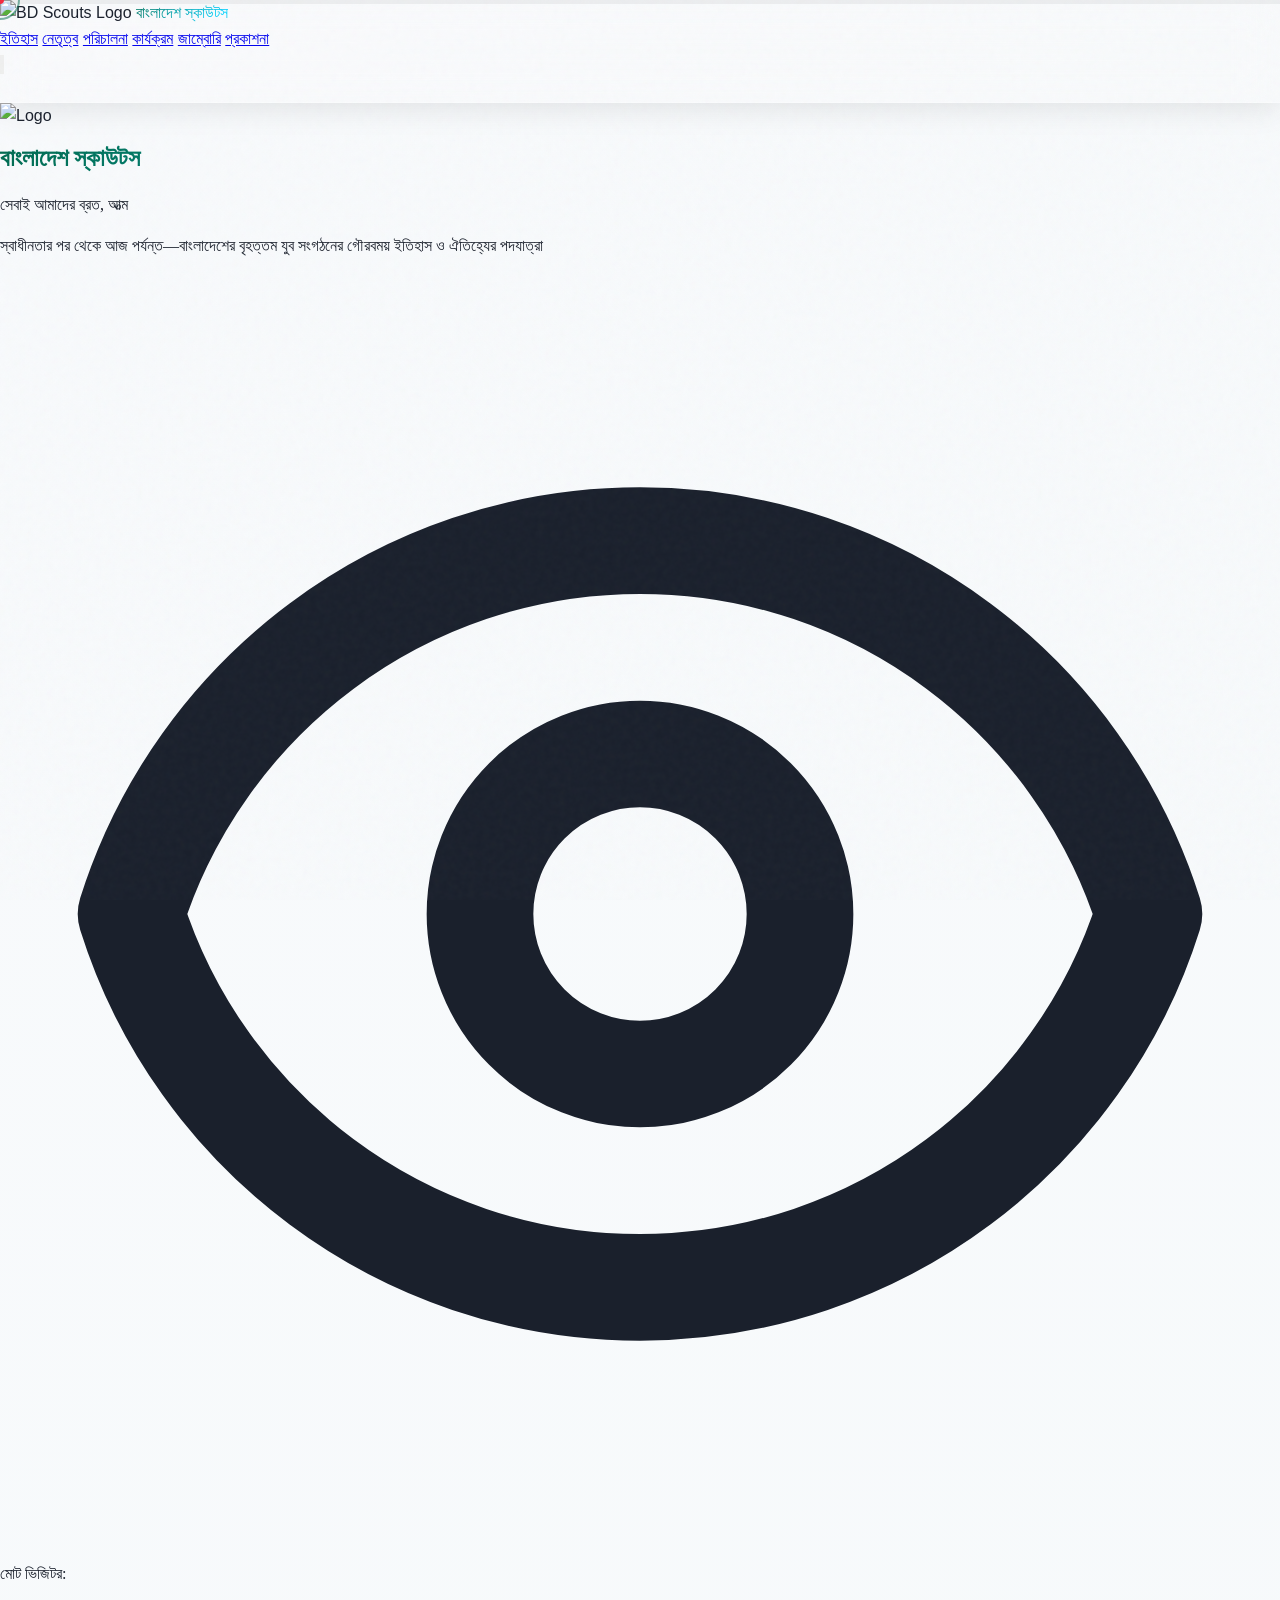
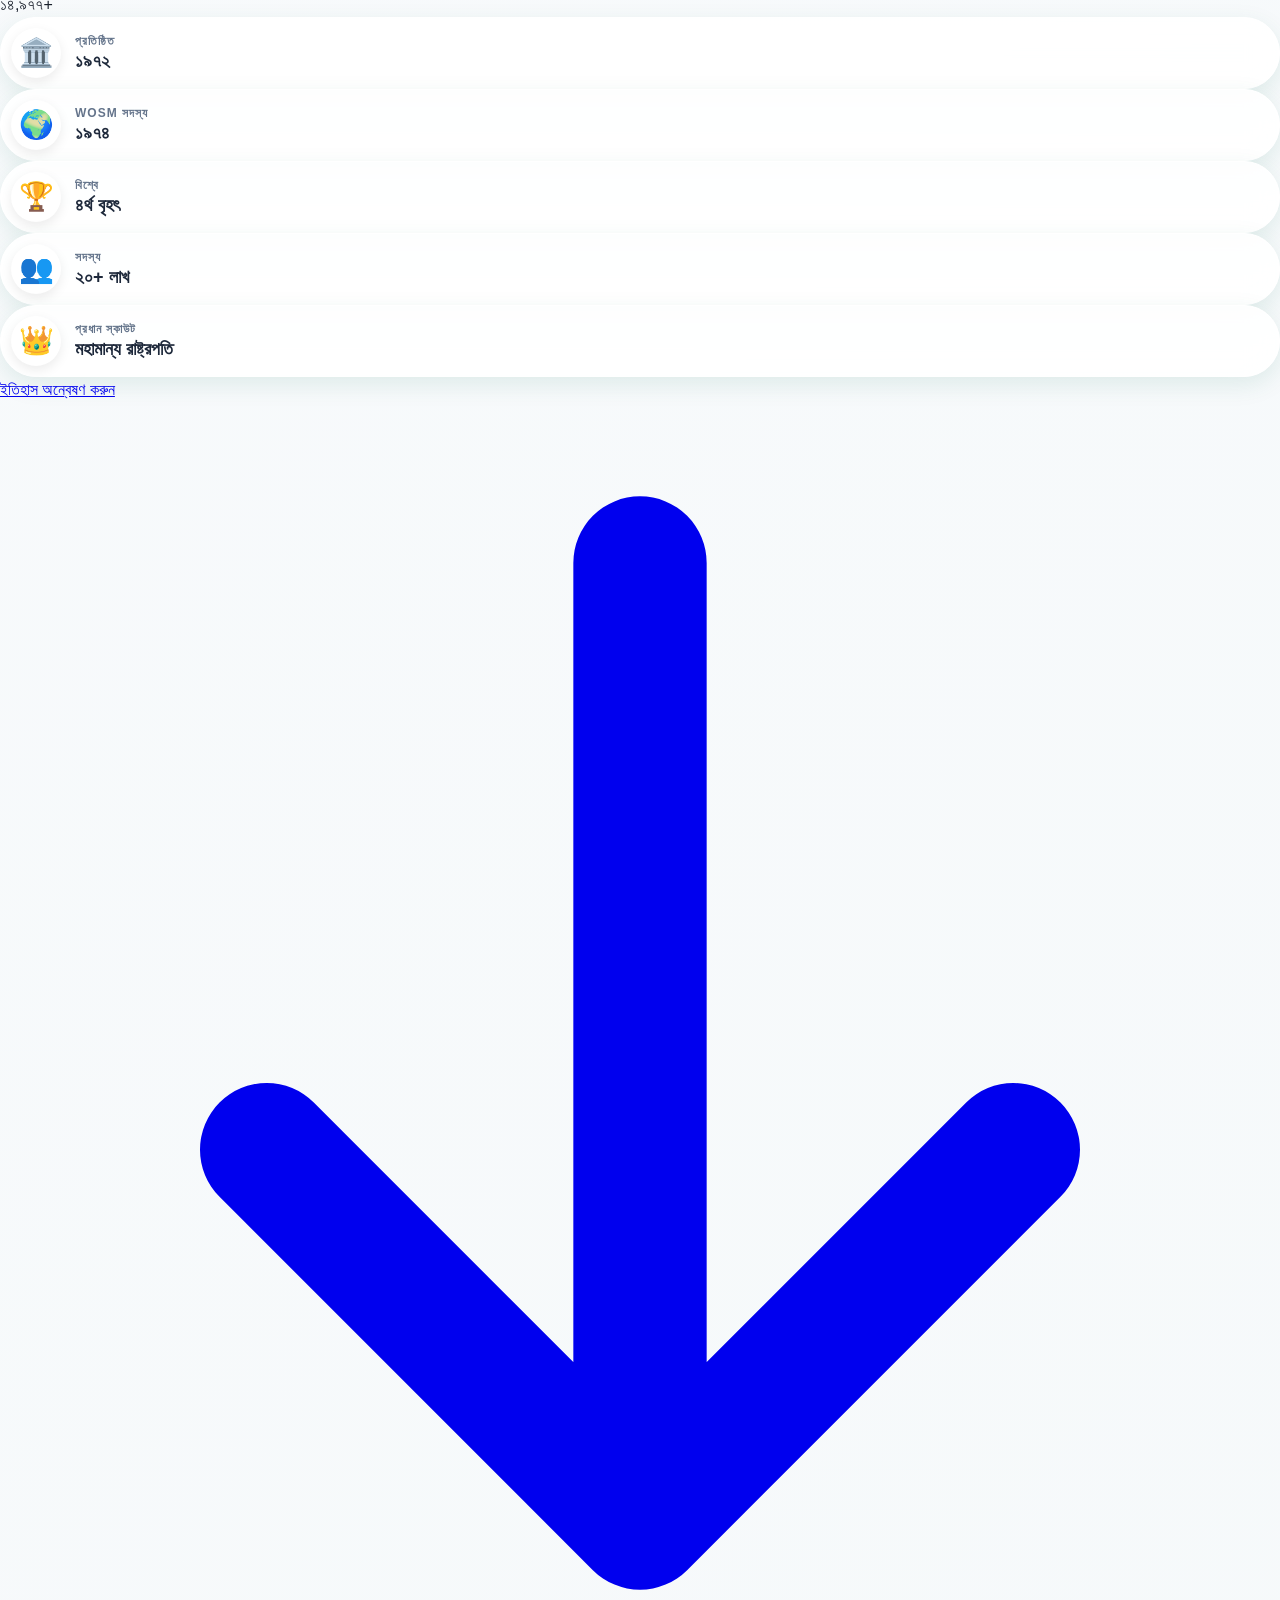
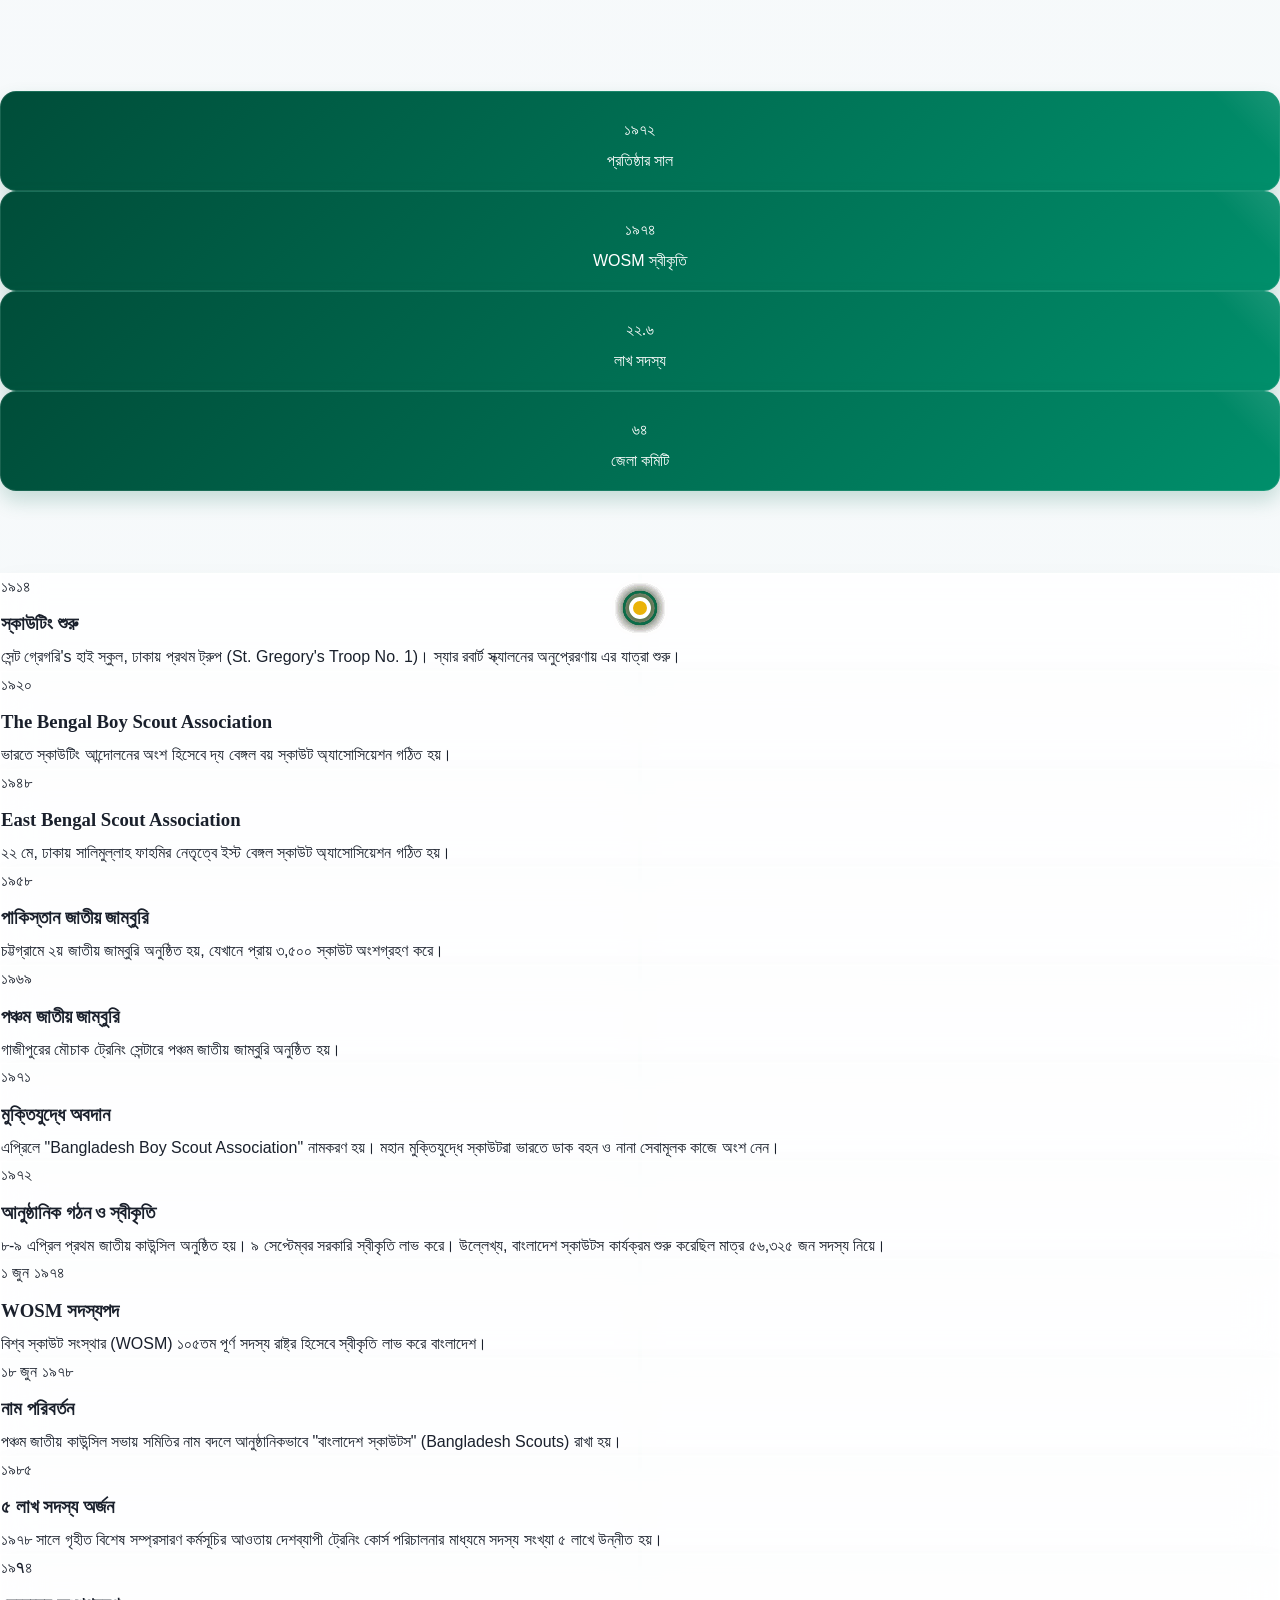
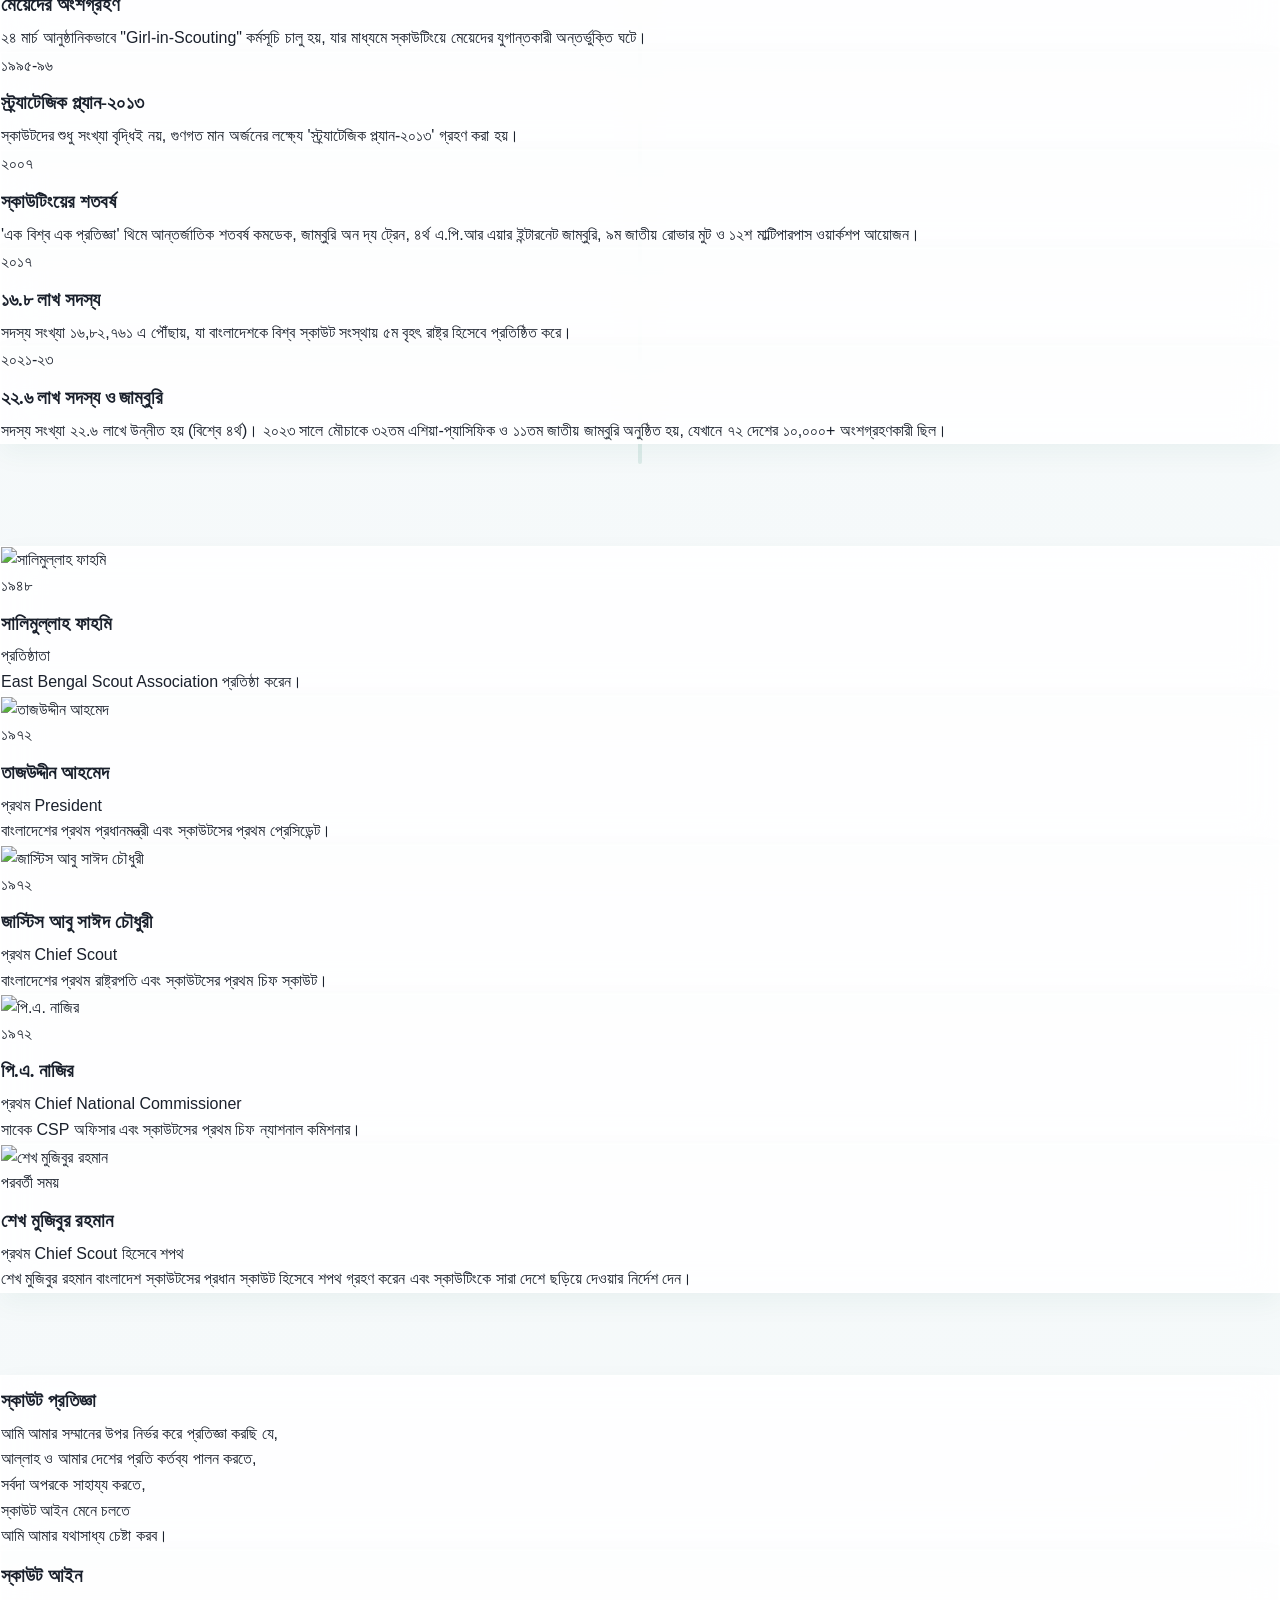
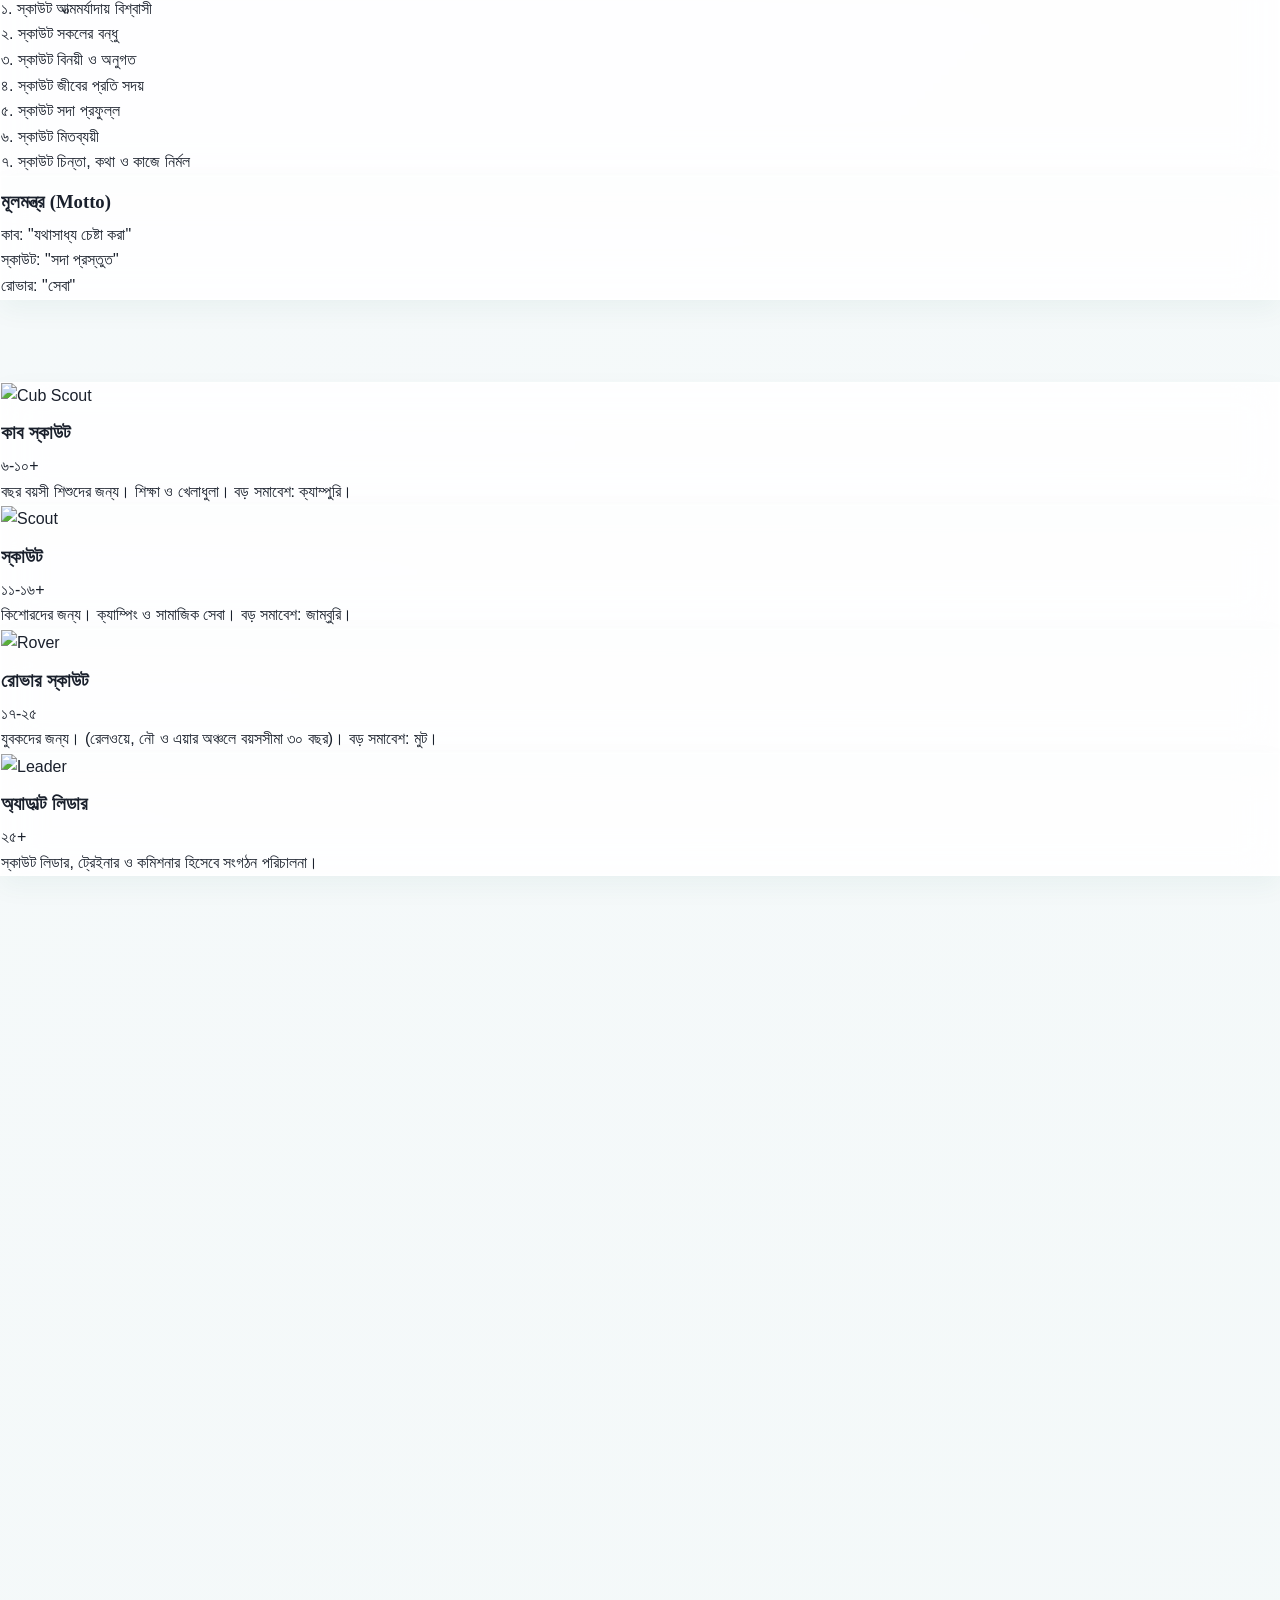
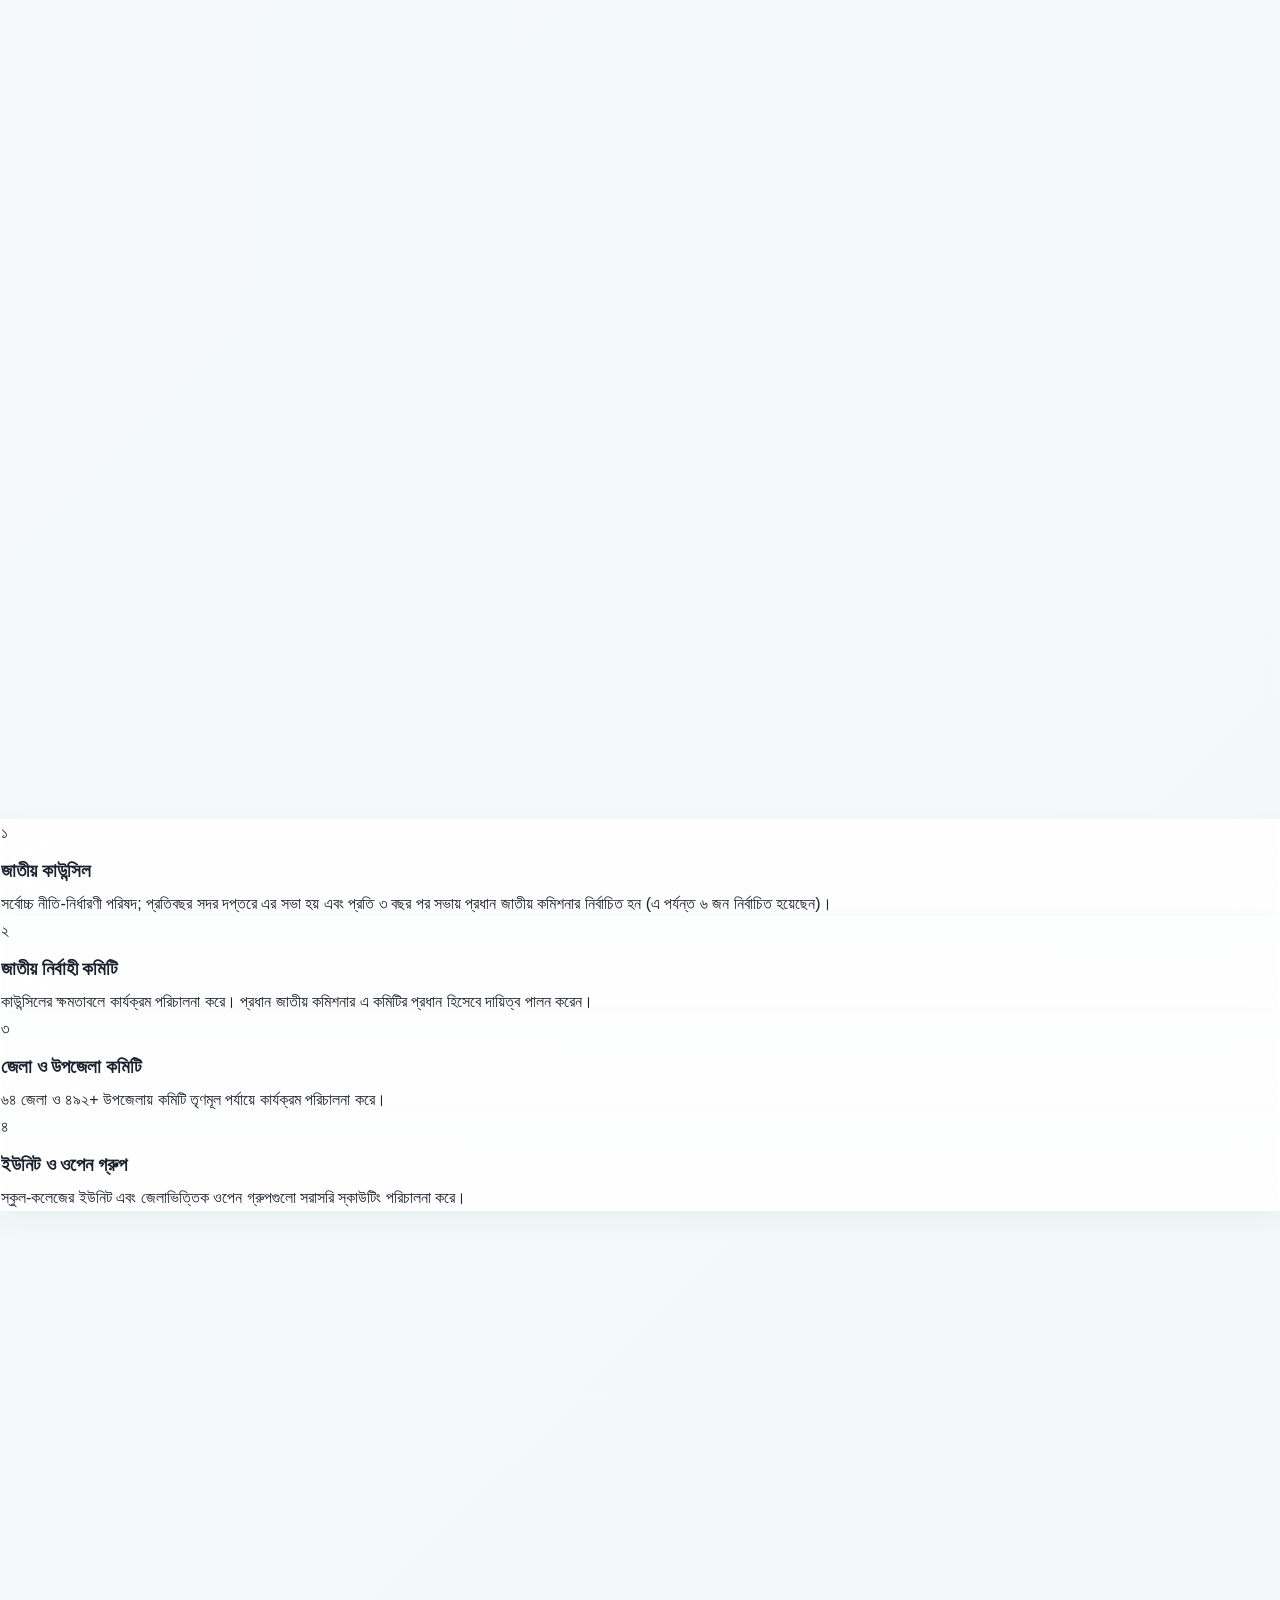
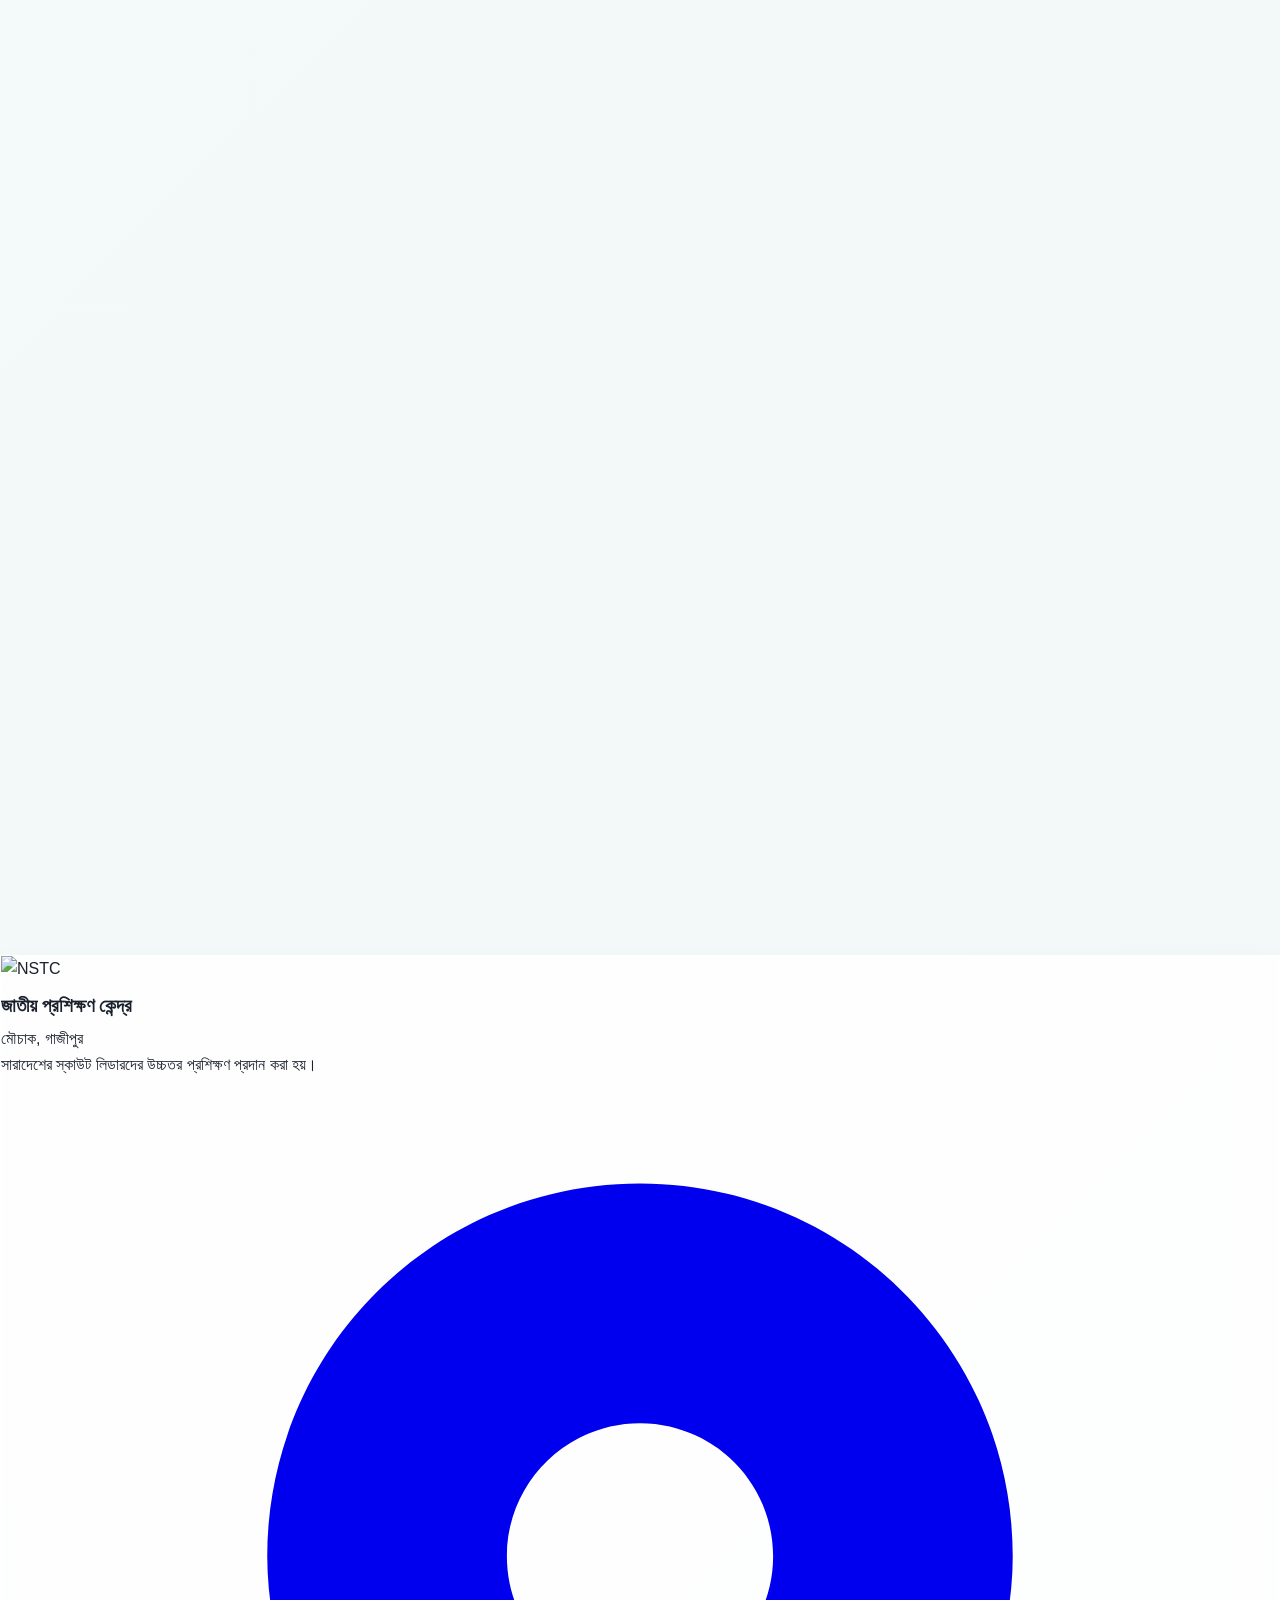
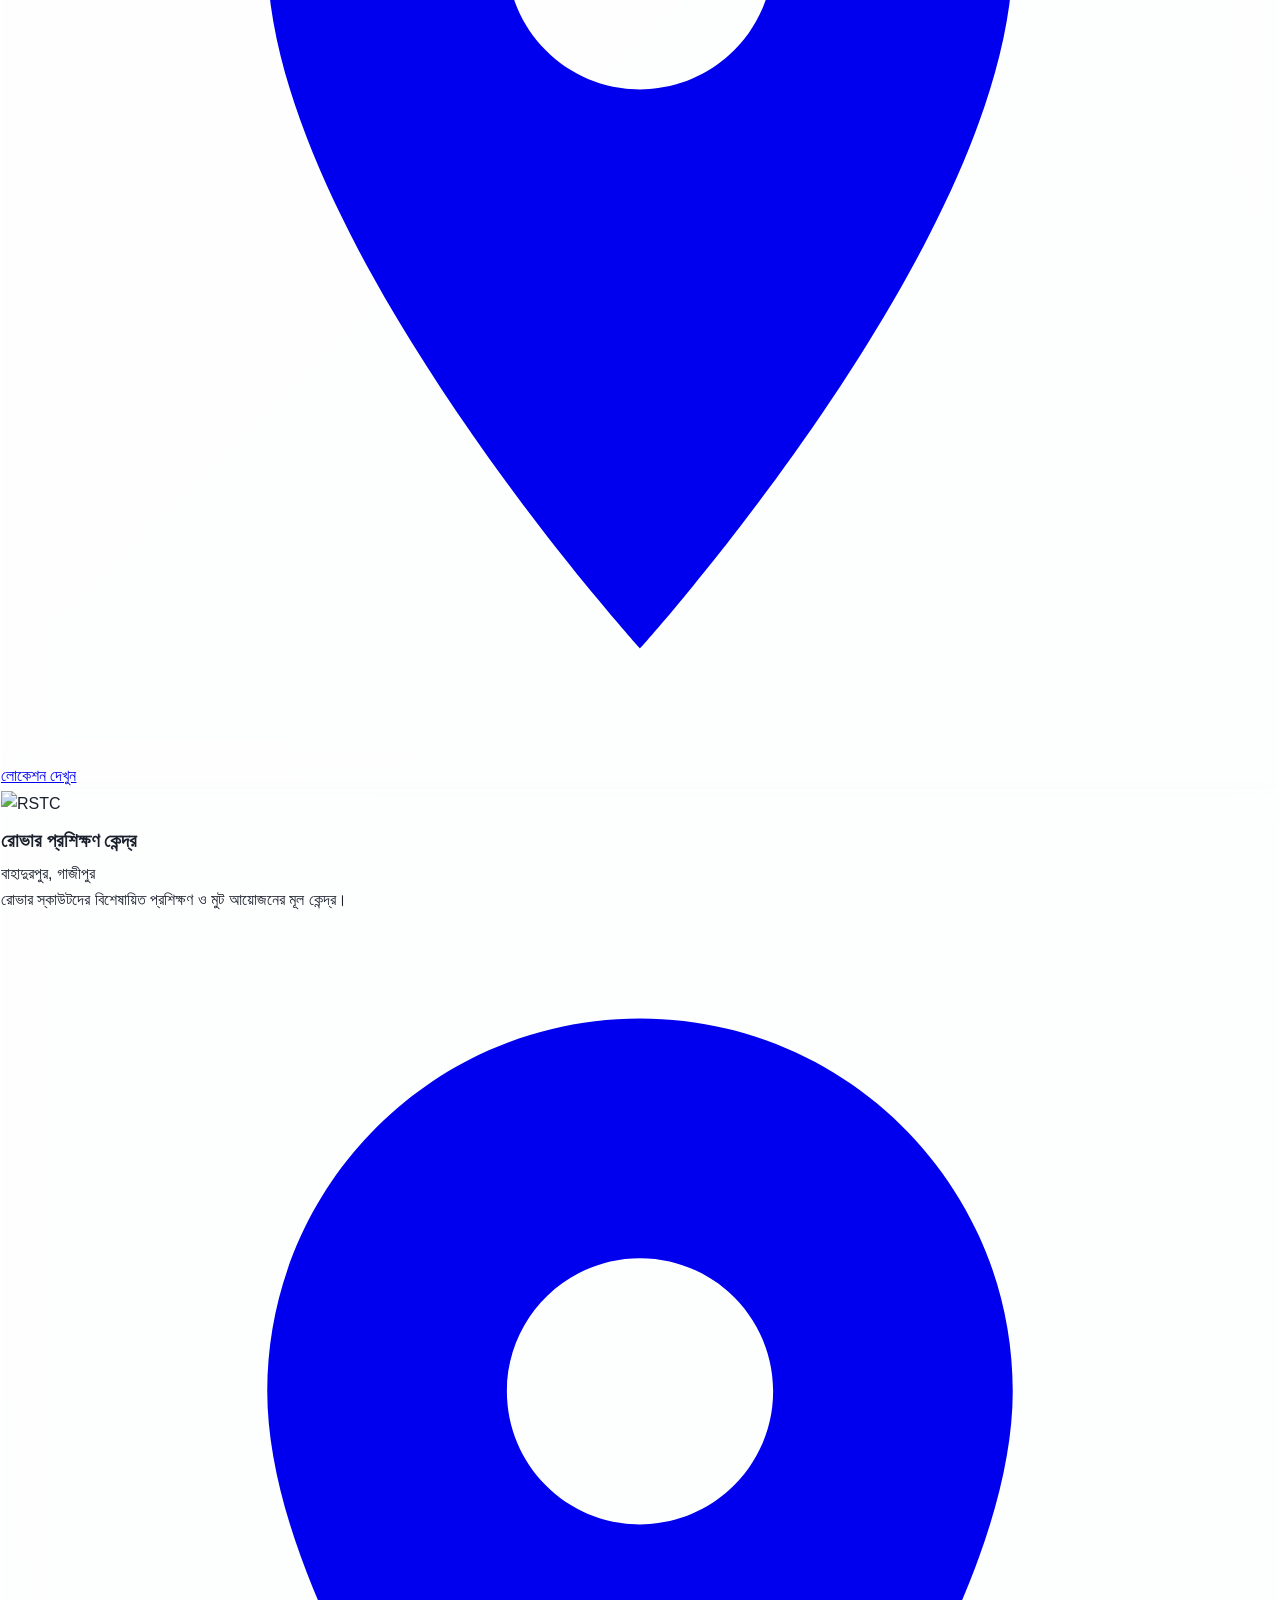
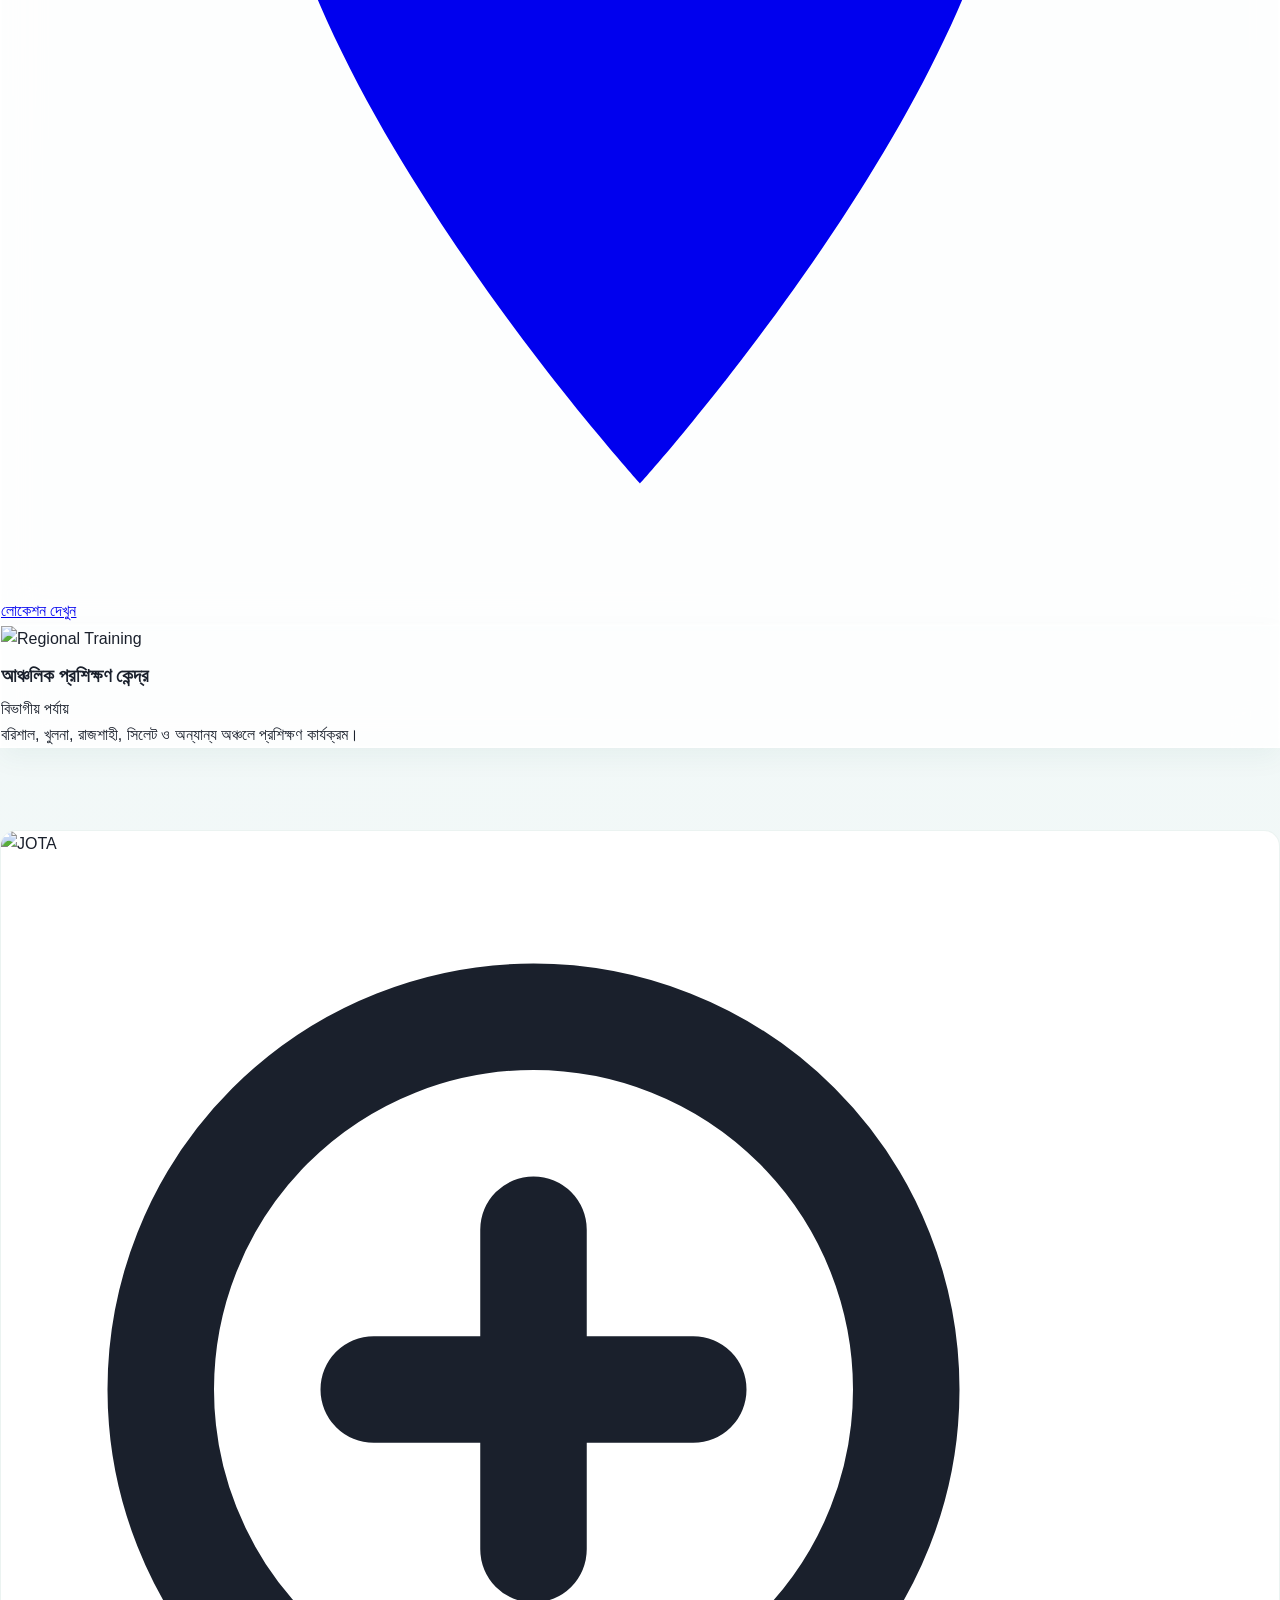
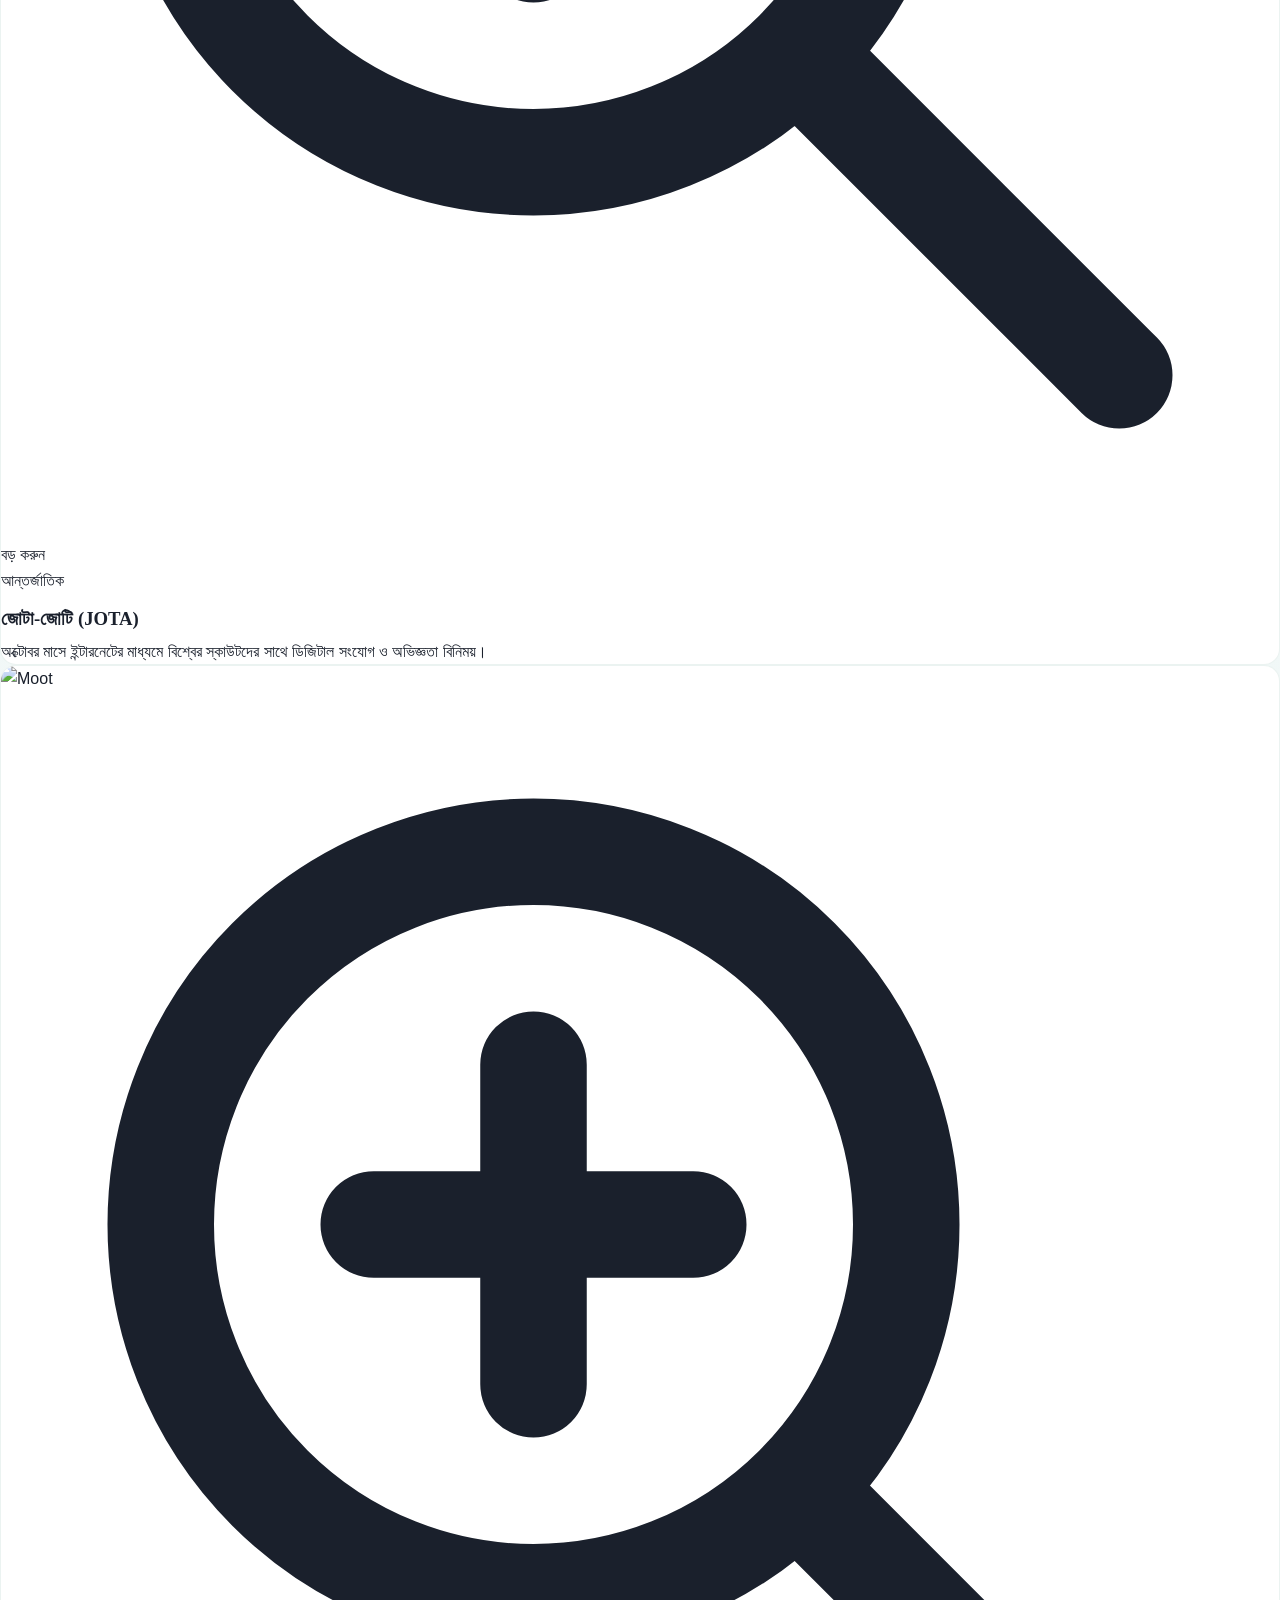
==== index.html @ 127e7c4f "Update index.html" ====
<!DOCTYPE html>
<html lang="bn">
<head>
    <meta charset="UTF-8">
    <meta name="viewport" content="width=device-width, initial-scale=1.0">
    
    <title>বাংলাদেশ স্কাউটস - ইতিহাস ও ঐতিহ্য</title>
    <meta name="description" content="স্বাধীনতার পর থেকে আজ পর্যন্ত—বাংলাদেশের বৃহত্তম যুব সংগঠনের গৌরবময় ইতিহাস ও ঐতিহ্যের পদযাত্রা। বাংলাদেশ স্কাউটসের সম্পূর্ণ ইতিহাস, কার্যক্রম ও নেতৃত্ব সম্পর্কে জানুন।">
    <meta name="keywords" content="বাংলাদেশ স্কাউটস, Bangladesh Scouts, স্কাউটিং ইতিহাস, Scout History, কাব স্কাউট, রোভার স্কাউট, জাতীয় জাম্বোরি">
    <meta name="author" content="Tanvir Tasin">
    
    <meta property="og:type" content="website">
    <meta property="og:url" content="https://ttasin2x-droid.github.io/"> 
    <meta property="og:title" content="বাংলাদেশ স্কাউটস - ইতিহাস ও ঐতিহ্য">
    <meta property="og:description" content="স্বাধীনতার পর থেকে আজ পর্যন্ত—বাংলাদেশের বৃহত্তম যুব সংগঠনের গৌরবময় ইতিহাস ও ঐতিহ্যের পদযাত্রা।">
    <meta property="og:image" content="https://i.postimg.cc/59sL3zQK/scout-logo.webp">
    
    <meta property="twitter:card" content="summary_large_image">
    <meta property="twitter:title" content="বাংলাদেশ স্কাউটস - ইতিহাস ও ঐতিহ্য">
    <meta property="twitter:description" content="স্বাধীনতার পর থেকে আজ পর্যন্ত—বাংলাদেশের বৃহত্তম যুব সংগঠনের গৌরবময় ইতিহাস ও ঐতিহ্যের পদযাত্রা।">
    <meta property="twitter:image" content="https://i.postimg.cc/59sL3zQK/scout-logo.webp">
    
    <link rel="icon" type="image/webp" href="photos/scout-logo.webp">

    <link rel="preconnect" href="https://cdn.tailwindcss.com">
    <script src="https://cdn.tailwindcss.com"></script>
    <link rel="stylesheet" href="style.css">
</head>
<body>
    <div class="noise-overlay"></div>
    <div class="cursor-dot"></div>
    <div class="cursor-outline"></div>

    <div id="preloader">
        <div class="scout-loader">
            <img src="photos/scout-logo.webp" alt="Logo" class="w-16 h-16 absolute top-1/2 left-1/2 transform -translate-x-1/2 -translate-y-1/2 animate-pulse">
        </div>
        <h2 class="text-2xl font-display text-white font-bold tracking-wider mt-4">বাংলাদেশ স্কাউটস</h2>
        <p class="text-green-400 mt-2 text-xs font-medium tracking-widest uppercase animate-pulse">ইতিহাস ও ঐতিহ্য প্রস্তুত হচ্ছে...</p>
    </div>

    <div class="progress-container"><div class="progress-bar-green" id="progressBar"></div></div>

    <nav class="fixed top-3 left-0 right-0 mx-auto w-[95%] max-w-7xl z-50 nav-green py-3 rounded-2xl transition-all duration-300" id="navbar">
        <div class="container mx-auto px-6">
            <div class="flex justify-between items-center relative z-50">
                
                <div class="flex items-center gap-2 float-slow">
                    <img src="photos/scout-logo.webp" alt="BD Scouts Logo" class="w-10 h-10 drop-shadow-md cursor-none">
                    <span class="text-xl font-bold gradient-text-green font-display drop-shadow-sm pt-1">বাংলাদেশ স্কাউটস</span>
                </div>
                
                <div class="flex items-center gap-2 md:gap-4">
                    <div class="hidden lg:flex space-x-6 text-sm font-bold mr-2">
                        <a href="#itihas" class="nav-link text-gray-800 hover:text-green-700 transition-colors">ইতিহাস</a>
                        <a href="#netritto" class="nav-link text-gray-800 hover:text-green-700 transition-colors">নেতৃত্ব</a>
                        <a href="#poricalona" class="nav-link text-gray-800 hover:text-green-700 transition-colors">পরিচালনা</a>
                        <a href="#karyokram" class="nav-link text-gray-800 hover:text-green-700 transition-colors">কার্যক্রম</a>
                        <a href="#jamboree" class="nav-link text-gray-800 hover:text-green-700 transition-colors">জাম্বোরি</a>
                        <a href="#prokashona" class="nav-link text-gray-800 hover:text-green-700 transition-colors">প্রকাশনা</a>
                    </div>

                    <button id="mobileMenuBtn" class="lg:hidden text-green-700 focus:outline-none bg-green-50 p-2 rounded-lg relative z-50 cursor-none">
                        <svg class="w-6 h-6" fill="none" stroke="currentColor" viewBox="0 0 24 24"><path stroke-linecap="round" stroke-linejoin="round" stroke-width="2" d="M4 6h16M4 12h16M4 18h16"></path></svg>
                    </button>
                </div>
            </div>
            
            <div id="mobileMenu" class="mobile-menu-container lg:hidden flex flex-col space-y-1.5 text-center text-sm font-bold border border-white/50 absolute left-0 right-0 mt-2 bg-white/30 backdrop-blur-xl rounded-2xl shadow-xl p-3">
                <a href="#itihas" class="block py-2 px-3 bg-white/40 border border-white/40 rounded-lg text-gray-800 hover:bg-white/80 hover:text-green-700 transition-all shadow-sm mobile-link backdrop-blur-md">ইতিহাস</a>
                <a href="#netritto" class="block py-2 px-3 bg-white/40 border border-white/40 rounded-lg text-gray-800 hover:bg-white/80 hover:text-green-700 transition-all shadow-sm mobile-link backdrop-blur-md">নেতৃত্ব</a>
                <a href="#poricalona" class="block py-2 px-3 bg-white/40 border border-white/40 rounded-lg text-gray-800 hover:bg-white/80 hover:text-green-700 transition-all shadow-sm mobile-link backdrop-blur-md">সাংগঠনিক কাঠামো</a>
                <a href="#karyokram" class="block py-2 px-3 bg-white/40 border border-white/40 rounded-lg text-gray-800 hover:bg-white/80 hover:text-green-700 transition-all shadow-sm mobile-link backdrop-blur-md">কার্যক্রম</a>
                <a href="#jamboree" class="block py-2 px-3 bg-white/40 border border-white/40 rounded-lg text-gray-800 hover:bg-white/80 hover:text-green-700 transition-all shadow-sm mobile-link backdrop-blur-md">জাম্বোরি</a>
                <a href="#prokashona" class="block py-2 px-3 bg-white/40 border border-white/40 rounded-lg text-gray-800 hover:bg-white/80 hover:text-green-700 transition-all shadow-sm mobile-link backdrop-blur-md">প্রকাশনা</a>
            </div>
        </div>
    </nav>

    <section class="relative min-h-screen flex items-center justify-center pt-20 overflow-hidden">
        <div class="absolute inset-0 z-0 opacity-30">
            <div class="absolute top-20 right-[15%] w-72 h-72 bg-green-400 rounded-full mix-blend-multiply filter blur-[60px] float-anim parallax-bg" data-speed="0.4"></div>
            <div class="absolute top-40 left-[15%] w-72 h-72 bg-teal-300 rounded-full mix-blend-multiply filter blur-[60px] float-anim-delayed parallax-bg" data-speed="-0.2"></div>
            <div class="absolute bottom-10 left-1/2 w-48 h-48 bg-red-200 rounded-full mix-blend-multiply filter blur-[40px] float-slow parallax-bg" data-speed="0.15"></div>
        </div>

        <div class="container mx-auto px-6 z-10 text-center mt-8">
            <div class="inline-block mb-6 gsap-reveal hero-element">
                <img src="photos/scout-logo.webp" alt="Logo" class="w-28 h-28 mx-auto drop-shadow-xl animate-float cursor-none">
            </div>
            
            <h1 id="dyn-hero-title" class="text-4xl md:text-5xl lg:text-7xl font-bold mb-3 font-display gradient-text-green drop-shadow-md gsap-reveal hero-element tracking-tight">বাংলাদেশ স্কাউটস</h1>
            
            <div class="h-8 md:h-10 mb-6 flex justify-center gsap-reveal hero-element">
                <p id="typewriter-text" class="text-lg md:text-2xl text-green-800 font-bold font-display border-r-2 border-green-800 pr-1 typewriter-cursor"></p>
            </div>

            <p id="dyn-hero-subtitle" class="text-lg md:text-xl text-gray-800 mb-6 max-w-2xl mx-auto font-display leading-relaxed gsap-reveal hero-element bg-white/50 p-3 rounded-xl backdrop-blur-sm border border-white/50 shadow-sm">স্বাধীনতার পর থেকে আজ পর্যন্ত—বাংলাদেশের বৃহত্তম যুব সংগঠনের গৌরবময় ইতিহাস ও ঐতিহ্যের পদযাত্রা</p>
            
            <div class="inline-flex items-center justify-center gap-3 bg-white/40 backdrop-blur-md border border-white/60 shadow-sm rounded-full px-4 py-2 mb-10 gsap-reveal hero-element cursor-none relative overflow-hidden group">
                <div class="flex items-center gap-2 text-green-800 font-bold text-sm font-display">
                    <svg class="w-4 h-4 text-green-700 animate-pulse" fill="none" stroke="currentColor" viewBox="0 0 24 24"><path stroke-linecap="round" stroke-linejoin="round" stroke-width="2" d="M15 12a3 3 0 11-6 0 3 3 0 016 0z"></path><path stroke-linecap="round" stroke-linejoin="round" stroke-width="2" d="M2.458 12C3.732 7.943 7.523 5 12 5c4.478 0 8.268 2.943 9.542 7-1.274 4.057-5.064 7-9.542 7-4.477 0-8.268-2.943-9.542-7z"></path></svg>
                    <span>মোট ভিজিটর:</span>
                </div>
                <div class="bg-gradient-to-r from-green-600 to-green-800 text-white px-3 py-1 rounded-full font-bold text-sm tracking-wider min-w-[80px] text-center shadow-inner" id="real-visitor-count">
                    <span class="animate-pulse text-[11px]">লোড হচ্ছে...</span>
                </div>
            </div>

            <div class="flex flex-wrap justify-center gap-4 md:gap-5 mb-12 gsap-reveal hero-element z-20 relative">
                <div class="hero-badge group"><div class="badge-icon text-xl md:text-2xl shadow-sm border border-gray-100 bg-white"><span class="drop-shadow-sm">🏛️</span></div><div class="badge-text"><span class="title">প্রতিষ্ঠিত</span><strong class="value">১৯৭২</strong></div></div>
                <div class="hero-badge group"><div class="badge-icon text-xl md:text-2xl shadow-sm border border-gray-100 bg-white"><span class="drop-shadow-sm">🌍</span></div><div class="badge-text"><span class="title">WOSM সদস্য</span><strong class="value">১৯৭৪</strong></div></div>
                <div class="hero-badge group"><div class="badge-icon text-xl md:text-2xl shadow-sm border border-gray-100 bg-white"><span class="drop-shadow-sm">🏆</span></div><div class="badge-text"><span class="title">বিশ্বে</span><strong class="value">৪র্থ বৃহৎ</strong></div></div>
                <div class="hero-badge group"><div class="badge-icon text-xl md:text-2xl shadow-sm border border-gray-100 bg-white"><span class="drop-shadow-sm">👥</span></div><div class="badge-text"><span class="title">সদস্য</span><strong class="value">২০+ লাখ</strong></div></div>
                <div class="hero-badge group"><div class="badge-icon text-xl md:text-2xl shadow-sm border border-gray-100 bg-white"><span class="drop-shadow-sm">👑</span></div><div class="badge-text"><span class="title">প্রধান স্কাউট</span><strong class="value text-sm mt-0.5">মহামান্য রাষ্ট্রপতি</strong></div></div>
            </div>

            <div class="gsap-reveal hero-element">
                <a href="#itihas" class="inline-flex items-center gap-2 bg-gradient-to-r from-green-600 to-green-800 text-white px-8 py-3.5 rounded-full font-bold text-base shadow-lg hover:shadow-xl transform hover:-translate-y-1.5 transition-all duration-300 relative overflow-hidden group cursor-none">
                    <span class="absolute inset-0 w-full h-full bg-white/20 transform -skew-x-12 -translate-x-full group-hover:animate-[shimmer_1s_forwards]"></span>
                    ইতিহাস অন্বেষণ করুন
                    <svg class="w-5 h-5 animate-bounce" fill="none" stroke="currentColor" viewBox="0 0 24 24"><path stroke-linecap="round" stroke-linejoin="round" stroke-width="2.5" d="M19 14l-7 7m0 0l-7-7m7 7V3"></path></svg>
                </a>
            </div>
        </div>
    </section>

    <section class="py-16 bg-white relative z-20 shadow-[0_-15px_30px_rgba(0,0,0,0.02)] rounded-t-[2rem]">
        <div class="container mx-auto px-6">
            <div class="grid grid-cols-2 md:grid-cols-4 gap-5 max-w-5xl mx-auto cursor-none">
                <div class="stat-box gsap-stagger"><div class="stat-box-inner"><div id="dyn-stat-1" class="text-4xl font-bold mb-1 counter drop-shadow-md font-display" data-target="1972">০</div><div class="text-xs font-bold opacity-95 tracking-wide uppercase">প্রতিষ্ঠার সাল</div></div></div>
                <div class="stat-box gsap-stagger"><div class="stat-box-inner delay-1"><div id="dyn-stat-2" class="text-4xl font-bold mb-1 counter drop-shadow-md font-display" data-target="1974">০</div><div class="text-xs font-bold opacity-95 tracking-wide uppercase">WOSM স্বীকৃতি</div></div></div>
                <div class="stat-box gsap-stagger"><div class="stat-box-inner delay-2"><div id="dyn-stat-3" class="text-4xl font-bold mb-1 drop-shadow-md font-display">২২.৬</div><div class="text-xs font-bold opacity-95 tracking-wide uppercase">লাখ সদস্য</div></div></div>
                <div class="stat-box gsap-stagger"><div class="stat-box-inner delay-3"><div id="dyn-stat-4" class="text-4xl font-bold mb-1 counter drop-shadow-md font-display" data-target="64">০</div><div class="text-xs font-bold opacity-95 tracking-wide uppercase">জেলা কমিটি</div></div></div>
            </div>
        </div>
    </section>

    <section id="itihas" class="py-24 relative overflow-hidden">
        <div class="absolute inset-0 opacity-10 bg-[radial-gradient(#006A4E_1px,transparent_1px)] [background-size:20px_20px] parallax-bg" data-speed="0.1"></div>
        <div class="container mx-auto px-6 relative z-10">
            <div class="text-center mb-16 gsap-reveal">
                <h2 class="text-3xl md:text-4xl font-bold font-display section-header gradient-text-green mb-3">স্কাউটিংয়ের ইতিহাস</h2>
                <p class="text-gray-600 text-base mt-3 font-medium">বিশ্ব স্কাউটিং থেকে স্বাধীন বাংলাদেশ এবং বর্তমান</p>
            </div>
            <div class="timeline-container max-w-4xl mx-auto relative cursor-none">
                <div class="timeline-line-bg"></div>
                <div class="timeline-line-fill" id="animatedTimelineLine"></div>
                <div id="dynamic-history"></div>
            </div>
        </div>
    </section>

    <section id="netritto" class="py-24 bg-[#eef8f5] relative border-t border-green-100 cursor-none">
        <div class="container mx-auto px-6">
            <div class="text-center mb-16 gsap-reveal">
                <h2 class="text-3xl md:text-4xl font-bold font-display section-header gradient-text-green mb-3">স্মরণীয় ব্যক্তিবর্গ ও নেতৃত্ব</h2>
                <p class="text-gray-600 text-base mt-3 font-medium">স্কাউটিং আন্দোলনে যাঁদের অবদান অবিস্মরণীয়</p>
            </div>
            <div id="dynamic-leaders" class="grid md:grid-cols-2 lg:grid-cols-3 gap-6 max-w-6xl mx-auto"></div>
        </div>
    </section>

    <section id="mulniti" class="py-24 bg-white relative border-t border-b border-green-100 cursor-none">
        <div class="container mx-auto px-6">
            <div class="text-center mb-16 gsap-reveal">
                <h2 class="text-3xl md:text-4xl font-bold font-display section-header gradient-text-green mb-3">মূলনীতি, আইন ও বৈশিষ্ট্য</h2>
                <p class="text-gray-600 text-base mt-3 font-medium">একজন স্কাউটের চলার পথের চিরন্তন পাথেয়। বিশেষ বৈশিষ্ট্য: তিন আঙুলে সালাম, ডান হাত করমর্দন এবং সর্বদা স্কাউট পোশাক ও স্কার্ফ পরিধান.</p>
            </div>
            <div class="grid md:grid-cols-3 gap-6 max-w-6xl mx-auto items-stretch">
                <div class="glass-card-green p-8 rounded-2xl gsap-stagger border-t-4 border-green-500 shadow-md flex flex-col bg-[#eef8f5]">
                    <h3 class="text-2xl font-bold text-gray-900 mb-6 font-display text-center border-b border-green-100 pb-2">স্কাউট প্রতিজ্ঞা</h3>
                    <div class="text-gray-800 font-bold text-[15px] italic flex flex-col justify-center flex-1 text-center bg-white/60 p-5 rounded-xl shadow-sm border border-white">
                        <p class="mb-4 text-gray-900">আমি আমার সম্মানের উপর নির্ভর করে প্রতিজ্ঞা করছি যে,</p>
                        <p class="mb-2 text-green-700">আল্লাহ ও আমার দেশের প্রতি কর্তব্য পালন করতে,</p>
                        <p class="mb-2 text-green-700">সর্বদা অপরকে সাহায্য করতে,</p>
                        <p class="mb-4 text-green-700">স্কাউট আইন মেনে চলতে</p>
                        <p class="text-gray-900">আমি আমার যথাসাধ্য চেষ্টা করব।</p>
                    </div>
                </div>

                <div class="glass-card-green p-8 rounded-2xl gsap-stagger border-t-4 border-green-600 shadow-md flex flex-col bg-[#eef8f5]">
                    <h3 class="text-2xl font-bold text-gray-900 mb-6 font-display text-center border-b border-green-100 pb-2">স্কাউট আইন</h3>
                    <ul class="space-y-3 text-gray-900 font-bold text-sm flex-1 flex flex-col justify-center">
                        <li class="hover:text-green-700 transition-colors flex gap-2"><span class="text-green-600">১.</span> স্কাউট আত্মমর্যাদায় বিশ্বাসী</li>
                        <li class="hover:text-green-700 transition-colors flex gap-2"><span class="text-green-600">২.</span> স্কাউট সকলের বন্ধু</li>
                        <li class="hover:text-green-700 transition-colors flex gap-2"><span class="text-green-600">৩.</span> স্কাউট বিনয়ী ও অনুগত</li>
                        <li class="hover:text-green-700 transition-colors flex gap-2"><span class="text-green-600">৪.</span> স্কাউট জীবের প্রতি সদয়</li>
                        <li class="hover:text-green-700 transition-colors flex gap-2"><span class="text-green-600">৫.</span> স্কাউট সদা প্রফুল্ল</li>
                        <li class="hover:text-green-700 transition-colors flex gap-2"><span class="text-green-600">৬.</span> স্কাউট মিতব্যয়ী</li>
                        <li class="hover:text-green-700 transition-colors flex gap-2"><span class="text-green-600">৭.</span> স্কাউট চিন্তা, কথা ও কাজে নির্মল</li>
                    </ul>
                </div>

                <div class="glass-card-green p-8 rounded-2xl gsap-stagger border-t-4 border-green-700 shadow-md flex flex-col bg-[#eef8f5]">
                    <h3 class="text-2xl font-bold text-gray-900 mb-6 font-display text-center border-b border-green-100 pb-2">মূলমন্ত্র (Motto)</h3>
                    <div class="space-y-5 flex-1 flex flex-col justify-center">
                        <div class="bg-blue-50/90 p-4 rounded-xl border-l-4 border-blue-500 shadow-sm"><span class="font-bold text-blue-900 text-lg">কাব:</span> <span class="text-gray-800 text-base font-bold ml-2">"যথাসাধ্য চেষ্টা করা"</span></div>
                        <div class="bg-green-50/90 p-4 rounded-xl border-l-4 border-green-500 shadow-sm"><span class="font-bold text-green-900 text-lg">স্কাউট:</span> <span class="text-gray-800 text-base font-bold ml-2">"সদা প্রস্তুত"</span></div>
                        <div class="bg-red-50/90 p-4 rounded-xl border-l-4 border-red-500 shadow-sm"><span class="font-bold text-red-900 text-lg">রোভার:</span> <span class="text-gray-800 text-base font-bold ml-2">"সেবা"</span></div>
                    </div>
                </div>
            </div>
        </div>
    </section>

    <section id="shakha" class="py-24 bg-white relative cursor-none">
        <div class="container mx-auto px-6">
            <div class="text-center mb-16 gsap-reveal">
                <h2 class="text-3xl md:text-4xl font-bold font-display section-header gradient-text-green mb-3">স্কাউট শাখাসমূহ</h2>
                <p class="text-gray-600 text-base mt-3 font-medium">বয়সভিত্তিক চারটি মূল স্তরে বিভক্ত কার্যক্রম</p>
            </div>
            <div id="dynamic-branches" class="grid md:grid-cols-2 lg:grid-cols-4 gap-6 max-w-6xl mx-auto mb-10"></div>
        </div>
    </section>

    <section id="poricalona" class="py-24 bg-[#eef8f5] relative border-t border-green-100 overflow-hidden cursor-none">
        <div class="container mx-auto px-6 relative z-10">
            <div class="text-center mb-16 gsap-reveal">
                <h2 class="text-3xl md:text-4xl font-bold font-display section-header gradient-text-green mb-3">সাংগঠনিক কাঠামো ও দপ্তর</h2>
            </div>
            
            <div class="mb-14 max-w-5xl mx-auto gsap-reveal">
                <div class="glass-card-green bg-white p-6 md:p-8 rounded-3xl shadow-lg flex flex-col md:flex-row items-center gap-8 group hover:shadow-2xl transition-all">
                    <div class="w-full md:w-1/2 h-56 md:h-72 rounded-2xl overflow-hidden shadow-md">
                        <img src="photos/scout-bhaban.webp" loading="lazy" alt="National Scout Bhaban" class="w-full h-full object-cover group-hover:scale-105 transition-transform duration-700 cursor-none">
                    </div>
                    <div class="w-full md:w-1/2 text-left">
                        <span class="text-xs font-bold text-green-700 bg-green-100 px-3 py-1.5 rounded-full mb-3 inline-block shadow-sm">জাতীয় সদর দপ্তর</span>
                        <h3 class="text-3xl font-bold text-gray-900 mb-3 font-display">জাতীয় স্কাউট ভবন</h3>
                        <p class="text-gray-700 text-sm font-medium leading-relaxed mb-5">রাজধানীর কাকরাইলে অবস্থিত বাংলাদেশ স্কাউটসের প্রধান কার্যালয়। ২০ জন জাতীয় কমিশনার, ৪০ জন উপ-কমিশনার, ২০টি উচ্চপর্যায়ের জাতীয় কমিটি এবং ৬৯ জন প্রফেশনাল এক্সিকিউটিভের সমন্বয়ে এখান থেকেই সারাদেশের স্কাউটিং কার্যক্রম, নীতি-নির্ধারণ ও আন্তর্জাতিক যোগাযোগ পরিচালিত হয়।</p>
                        <div class="bg-gray-50 p-4 rounded-xl border border-green-100 shadow-sm">
                            <div class="text-green-800 font-bold text-sm flex flex-col md:flex-row md:items-center gap-2">
                                <span><span class="text-xl">📍</span> ৬০, আঞ্জুমান মুফিদুল ইসলাম রোড, কাকরাইল, ঢাকা-১০০০</span>
                                <a href="https://www.google.com/maps/search/Bangladesh+Scouts+National+Headquarters" target="_blank" class="inline-flex items-center gap-1.5 bg-green-100 hover:bg-green-200 text-green-800 text-xs font-bold px-3 py-1.5 rounded-full transition-colors cursor-none mt-2 md:mt-0 border border-green-200 shadow-sm w-max">
                                    <svg class="w-3.5 h-3.5" fill="currentColor" viewBox="0 0 24 24"><path d="M12 2C8.13 2 5 5.13 5 9c0 5.25 7 13 7 13s7-7.75 7-13c0-3.87-3.13-7-7-7zm0 9.5c-1.38 0-2.5-1.12-2.5-2.5s1.12-2.5 2.5-2.5 2.5 1.12 2.5 2.5-1.12 2.5-2.5 2.5z"/></svg>
                                    ম্যাপে দেখুন
                                </a>
                            </div>
                        </div>
                    </div>
                </div>
            </div>

            <div class="max-w-4xl mx-auto grid md:grid-cols-2 gap-6 mb-16">
                <div class="glass-card-green bg-white p-6 rounded-2xl gsap-stagger hover:bg-green-50 transition-colors group shadow-sm">
                    <div class="flex items-center gap-4">
                        <div class="w-16 h-16 bg-gradient-to-br from-green-600 to-green-800 rounded-xl flex items-center justify-center text-white text-2xl font-bold shadow-md shrink-0 group-hover:scale-105 transition-transform">১</div>
                        <div>
                            <h3 class="text-xl font-bold text-gray-900 mb-1 font-display">জাতীয় কাউন্সিল</h3>
                            <p class="text-gray-700 text-sm font-medium leading-relaxed">সর্বোচ্চ নীতি-নির্ধারণী পরিষদ; প্রতিবছর সদর দপ্তরে এর সভা হয় এবং প্রতি ৩ বছর পর সভায় প্রধান জাতীয় কমিশনার নির্বাচিত হন (এ পর্যন্ত ৬ জন নির্বাচিত হয়েছেন)।</p>
                        </div>
                    </div>
                </div>
                <div class="glass-card-green bg-white p-6 rounded-2xl gsap-stagger hover:bg-green-50 transition-colors group shadow-sm">
                    <div class="flex items-center gap-4">
                        <div class="w-16 h-16 bg-gradient-to-br from-green-500 to-green-700 rounded-xl flex items-center justify-center text-white text-2xl font-bold shadow-md shrink-0 group-hover:scale-105 transition-transform">২</div>
                        <div>
                            <h3 class="text-xl font-bold text-gray-900 mb-1 font-display">জাতীয় নির্বাহী কমিটি</h3>
                            <p class="text-gray-700 text-sm font-medium leading-relaxed">কাউন্সিলের ক্ষমতাবলে কার্যক্রম পরিচালনা করে। প্রধান জাতীয় কমিশনার এ কমিটির প্রধান হিসেবে দায়িত্ব পালন করেন।</p>
                        </div>
                    </div>
                </div>
                <div class="glass-card-green bg-white p-6 rounded-2xl gsap-stagger hover:bg-green-50 transition-colors group shadow-sm">
                    <div class="flex items-center gap-4">
                        <div class="w-16 h-16 bg-gradient-to-br from-green-400 to-green-600 rounded-xl flex items-center justify-center text-white text-2xl font-bold shadow-md shrink-0 group-hover:scale-105 transition-transform">৩</div>
                        <div>
                            <h3 class="text-xl font-bold text-gray-900 mb-1 font-display">জেলা ও উপজেলা কমিটি</h3>
                            <p class="text-gray-700 text-sm font-medium leading-relaxed">৬৪ জেলা ও ৪৯২+ উপজেলায় কমিটি তৃণমূল পর্যায়ে কার্যক্রম পরিচালনা করে।</p>
                        </div>
                    </div>
                </div>
                <div class="glass-card-green bg-white p-6 rounded-2xl gsap-stagger hover:bg-green-50 transition-colors group shadow-sm">
                    <div class="flex items-center gap-4">
                        <div class="w-16 h-16 bg-gradient-to-br from-[#00d2ff] to-green-500 rounded-xl flex items-center justify-center text-white text-2xl font-bold shadow-md shrink-0 group-hover:scale-105 transition-transform">৪</div>
                        <div>
                            <h3 class="text-xl font-bold text-gray-900 mb-1 font-display">ইউনিট ও ওপেন গ্রুপ</h3>
                            <p class="text-gray-700 text-sm font-medium leading-relaxed">স্কুল-কলেজের ইউনিট এবং জেলাভিত্তিক ওপেন গ্রুপগুলো সরাসরি স্কাউটিং পরিচালনা করে।</p>
                        </div>
                    </div>
                </div>
            </div>

            <div class="text-center mb-4 mt-6 gsap-reveal">
                <h3 class="text-2xl font-bold text-gray-900 font-display">বিস্তারিত সাংগঠনিক কাঠামো</h3>
                <p class="text-sm text-gray-500 mt-2">ডানদিকে স্ক্রল করে সম্পূর্ণ স্তর বিন্যাস দেখুন</p>
            </div>
            
            <div class="landscape-wrapper mx-auto gsap-reveal" id="scrollArea">
                <div class="chart-flex-row">
                    <div class="chart-node anim-el">বাংলাদেশ স্কাউটস</div><div class="h-line anim-el"></div>
                    <div class="chart-node anim-el">জাতীয় কাউন্সিল</div><div class="h-line anim-el"></div>
                    <div class="chart-node anim-el">জাতীয় নির্বাহী কমিটি</div><div class="h-line anim-el"></div>
                    <div class="chart-node anim-el">জাতীয় সদর দপ্তর</div><div class="h-line anim-el"></div>
                    <div class="node-wrapper">
                        <div class="chart-node red anim-el">আঞ্চলিক স্কাউটস</div>
                        <div class="branch-down"><div class="v-line anim-el"></div>
                            <div class="regions-grid">
                                <div class="chart-node mini anim-el">ঢাকা অঞ্চল</div><div class="chart-node mini anim-el">রাজশাহী অঞ্চল</div><div class="chart-node mini anim-el">খুলনা অঞ্চল</div>
                                <div class="chart-node mini anim-el">কুমিল্লা অঞ্চল</div><div class="chart-node mini anim-el">বরিশাল অঞ্চল</div><div class="chart-node mini anim-el">রেলওয়ে অঞ্চল</div>
                                <div class="chart-node mini anim-el">চট্টগ্রাম অঞ্চল</div><div class="chart-node mini anim-el">সিলেট অঞ্চল</div><div class="chart-node mini anim-el">দিনাজপুর অঞ্চল</div>
                                <div class="chart-node mini anim-el">এয়ার অঞ্চল</div><div class="chart-node mini anim-el">রোভার অঞ্চল</div><div class="chart-node mini anim-el">নৌ অঞ্চল</div>
                            </div>
                        </div>
                    </div>
                    <div class="h-line anim-el"></div><div class="chart-node anim-el">আঞ্চলিক স্কাউটস কাউন্সিল</div><div class="h-line anim-el"></div>
                    <div class="chart-node anim-el">আঞ্চলিক নির্বাহী কমিটি</div><div class="h-line anim-el"></div><div class="chart-node anim-el">আঞ্চলিক সদর দপ্তর</div><div class="h-line anim-el"></div>
                    <div class="chart-node red anim-el">জেলা স্কাউটস</div><div class="h-line anim-el"></div><div class="chart-node anim-el">জেলা স্কাউটস কাউন্সিল</div><div class="h-line anim-el"></div>
                    <div class="chart-node anim-el">জেলা নির্বাহী কমিটি</div><div class="h-line anim-el"></div><div class="chart-node anim-el">জেলা সদর দপ্তর</div><div class="h-line anim-el"></div>
                    <div class="chart-node red anim-el">উপজেলা স্কাউটস</div><div class="h-line anim-el"></div><div class="chart-node anim-el">উপজেলা স্কাউটস কাউন্সিল</div><div class="h-line anim-el"></div>
                    <div class="chart-node anim-el">উপজেলা নির্বাহী কমিটি</div><div class="h-line anim-el"></div><div class="chart-node anim-el">উপজেলা সদর দপ্তর</div><div class="h-line anim-el"></div>
                    <div class="chart-node red anim-el">গ্রুপ</div><div class="h-line anim-el"></div><div class="chart-node anim-el">গ্রুপ কাউন্সিল</div><div class="h-line anim-el"></div>
                    <div class="chart-node anim-el">গ্রুপ কমিটি</div><div class="h-line anim-el"></div><div class="chart-node anim-el">গ্রুপ স্কাউটার্স কাউন্সিল</div><div class="h-line anim-el"></div>
                    <div class="fork-container">
                        <div class="fork-v-line anim-el"></div>
                        <div class="fork-row"><div class="fork-h-line anim-el"></div><div class="chart-node cub anim-el" style="margin-left: 30px;">কাব স্কাউট গ্রুপ</div><div class="h-line anim-el"></div><div class="chart-node cub anim-el">ষষ্টক কাউন্সিল</div><div class="h-line anim-el"></div><div class="chart-node cub anim-el">ষষ্টক (Six)</div><div class="h-line anim-el"></div><div class="chart-node cub anim-el">ষষ্টক (Sixer)</div><div class="h-line anim-el"></div><div class="chart-node cub anim-el">সহকারী ষষ্টক</div><div class="h-line anim-el"></div><div class="chart-node cub anim-el">কাব-৪</div></div>
                        <div class="fork-row"><div class="fork-h-line anim-el"></div><div class="chart-node scout anim-el" style="margin-left: 30px;">স্কাউট গ্রুপ</div><div class="h-line anim-el"></div><div class="chart-node scout anim-el">উপদল নেতা কাউন্সিল</div><div class="h-line anim-el"></div><div class="chart-node scout anim-el">উপদল (Patrol)</div><div class="h-line anim-el"></div><div class="chart-node scout anim-el">উপদল নেতা</div><div class="h-line anim-el"></div><div class="chart-node scout anim-el">সহকারী উপদল নেতা</div><div class="h-line anim-el"></div><div class="chart-node scout anim-el">স্কাউট-৬</div></div>
                        <div class="fork-row"><div class="fork-h-line anim-el"></div><div class="chart-node rover anim-el" style="margin-left: 30px;">রোভার স্কাউট গ্রুপ</div><div class="h-line anim-el"></div><div class="chart-node rover anim-el">ক্রু কাউন্সিল</div><div class="h-line anim-el"></div><div class="chart-node rover anim-el">উপদল (Patrol)</div><div class="h-line anim-el"></div><div class="chart-node rover anim-el">রোভার মেট</div><div class="h-line anim-el"></div><div class="chart-node rover anim-el">সহকারী রোভার মেট</div><div class="h-line anim-el"></div><div class="chart-node rover anim-el">রোভার-৪</div></div>
                    </div>
                </div>
            </div>
        </div>
    </section>

    <section id="regions" class="py-24 bg-white relative cursor-none border-b border-green-50">
        <div class="container mx-auto px-6">
            <div class="text-center mb-10 gsap-reveal">
                <h2 class="text-3xl md:text-4xl font-bold font-display section-header gradient-text-green mb-3">স্কাউট অঞ্চল সমূহ</h2>
                <p class="text-gray-600 text-base mt-3 font-medium">বাংলাদেশ স্কাউটসের ১৩টি প্রশাসনিক অঞ্চল</p>
            </div>
            
            <div class="max-w-4xl mx-auto mb-16 relative gsap-reveal">
                <div class="bg-gray-50/80 backdrop-blur-md border border-green-100 p-6 md:p-10 rounded-3xl shadow-sm relative">
                    <h3 class="text-center font-bold font-display text-green-800 text-xl mb-6 border-b border-green-100 pb-2">ইন্টারঅ্যাক্টিভ অঞ্চল ম্যাপ</h3>
                    
                    <div class="relative w-full max-w-[350px] md:max-w-[450px] mx-auto aspect-[4/5] map-container mt-4 mb-4">
                        
                        <div id="map-tooltip" class="absolute hidden bg-gray-900/95 backdrop-blur-sm text-white text-xs px-4 py-3 rounded-xl shadow-2xl z-50 pointer-events-none transform -translate-x-1/2 -translate-y-full mt-[-15px] border border-green-500/30 whitespace-nowrap transition-all duration-200">
                            <span id="tooltip-name" class="block text-green-400 text-[15px] font-display mb-1 font-bold"></span>
                            <span class="text-gray-300">স্কাউট সংখ্যা: </span><span id="tooltip-count" class="text-white font-bold tracking-wide"></span>
                            <div class="absolute bottom-[-6px] left-1/2 transform -translate-x-1/2 w-3 h-3 bg-gray-900/95 rotate-45 border-b border-r border-green-500/30"></div>
                        </div>

                        <div class="region-hotspot absolute hs-dinajpur" data-name="দিনাজপুর অঞ্চল" data-count="১,৪০,০০০+"></div>
                        <div class="region-hotspot absolute hs-mymensingh" data-name="ময়মনসিংহ অঞ্চল" data-count="১,৭০,০০০+"></div>
                        <div class="region-hotspot absolute hs-rajshahi" data-name="রাজশাহী অঞ্চল" data-count="২,২০,০০০+"></div>
                        <div class="region-hotspot absolute hs-sylhet" data-name="সিলেট অঞ্চল" data-count="১,৬০,০০০+"></div>
                        <div class="region-hotspot absolute hs-dhaka" data-name="ঢাকা অঞ্চল" data-count="৩,৫০,০০০+"></div>
                        <div class="region-hotspot absolute hs-comilla" data-name="কুমিল্লা অঞ্চল" data-count="২,১০,০০০+"></div>
                        <div class="region-hotspot absolute hs-khulna" data-name="খুলনা অঞ্চল" data-count="১,৯০,০০০+"></div>
                        <div class="region-hotspot absolute hs-barishal" data-name="বরিশাল অঞ্চল" data-count="১,৫০,০০০+"></div>
                        <div class="region-hotspot absolute hs-chattagram" data-name="চট্টগ্রাম অঞ্চল" data-count="২,৮০,০০০+"></div>
                        
                    </div>
                    <p class="text-center text-[11px] text-gray-500 mt-6 font-medium animate-pulse">অঞ্চলগুলোর অবস্থান ও স্কাউট সংখ্যা দেখতে পয়েন্টগুলোতে হোভার করুন</p>
                    <p class="text-center text-[10px] text-gray-400 mt-2 italic">*বিঃদ্রঃ ম্যাপে প্রদর্শিত স্কাউট সংখ্যাগুলো কোনো অফিশিয়াল সোর্স থেকে প্রাপ্ত নয়, এটি জনসংখ্যা ঘনত্বের ওপর ভিত্তি করে একটি আনুমানিক হিসাব মাত্র।</p>
                </div>
            </div>

            <div class="region-container mx-auto gsap-reveal">
                <div class="grid-layout">
                    <div class="column-left">
                        <div class="region-card gsap-stagger" style="--accent: #22c55e;"><div class="card-number">১</div><div class="card-text"><span class="bn">ঢাকা অঞ্চল</span></div></div>
                        <div class="region-card gsap-stagger" style="--accent: #0ea5e9;"><div class="card-number">২</div><div class="card-text"><span class="bn">চট্টগ্রাম অঞ্চল</span></div></div>
                        <div class="region-card gsap-stagger" style="--accent: #f97316;"><div class="card-number">৩</div><div class="card-text"><span class="bn">রাজশাহী অঞ্চল</span></div></div>
                        <div class="region-card gsap-stagger" style="--accent: #8b5cf6;"><div class="card-number">৪</div><div class="card-text"><span class="bn">খুলনা অঞ্চল</span></div></div>
                        <div class="region-card gsap-stagger" style="--accent: #3b82f6;"><div class="card-number">৫</div><div class="card-text"><span class="bn">বরিশাল অঞ্চল</span></div></div>
                        <div class="region-card gsap-stagger" style="--accent: #64748b;"><div class="card-number">৬</div><div class="card-text"><span class="bn">সিলেট অঞ্চল</span></div></div>
                        <div class="region-card gsap-stagger" style="--accent: #1e3a8a;"><div class="card-number">৭</div><div class="card-text"><span class="bn">দিনাজপুর অঞ্চল</span></div></div>
                    </div>
                    <div class="column-right">
                        <div class="region-card gsap-stagger" style="--accent: #d946ef;"><div class="card-number">৮</div><div class="card-text"><span class="bn">কুমিল্লা অঞ্চল</span></div></div>
                        <div class="region-card gsap-stagger" style="--accent: #eab308;"><div class="card-number">৯</div><div class="card-text"><span class="bn">ময়মনসিংহ অঞ্চল</span></div></div>
                        <div class="special-box gsap-stagger">
                            <div class="special-title">বিশেষ অঞ্চল ↓</div>
                            <div class="region-card" style="--accent: #ef4444;"><div class="card-number">১০</div><div class="card-text"><span class="bn">রোভার অঞ্চল</span></div></div>
                            <div class="region-card" style="--accent: #eab308;"><div class="card-number">১১</div><div class="card-text"><span class="bn">রেলওয়ে অঞ্চল</span></div></div>
                            <div class="region-card" style="--accent: #0284c7;"><div class="card-number">১২</div><div class="card-text"><span class="bn">এয়ার অঞ্চল</span></div></div>
                            <div class="region-card" style="--accent: #1e3a8a;"><div class="card-number">১৩</div><div class="card-text"><span class="bn">নৌ অঞ্চল</span></div></div>
                        </div>
                    </div>
                </div>
            </div>
        </div>
    </section>

    <section id="proshikkhon" class="py-24 relative bg-[#eef8f5] border-t border-green-50">
        <div class="container mx-auto px-6">
            <div class="text-center mb-16 gsap-reveal">
                <h2 class="text-3xl md:text-4xl font-bold font-display section-header gradient-text-green mb-3">প্রশিক্ষণ কেন্দ্র</h2>
                <p class="text-gray-600 text-base mt-3 font-medium">দক্ষ স্কাউট ও লিডার তৈরির স্থান</p>
            </div>
            
            <div class="grid md:grid-cols-3 gap-6 max-w-6xl mx-auto">
                <div class="glass-card-green bg-white rounded-2xl text-center gsap-stagger shadow-md overflow-hidden hover:shadow-xl transition-all flex flex-col">
                    <div class="h-48 w-full overflow-hidden relative">
                        <img src="photos/nstc.webp" loading="lazy" alt="NSTC" class="w-full h-full object-cover hover:scale-110 transition-transform duration-500">
                        <div class="absolute inset-0 bg-gradient-to-t from-black/50 to-transparent pointer-events-none"></div>
                    </div>
                    <div class="p-6 flex flex-col flex-1">
                        <h3 class="text-xl font-bold text-gray-900 mb-2 font-display">জাতীয় প্রশিক্ষণ কেন্দ্র</h3>
                        <p class="text-green-700 font-bold mb-2 text-xs bg-green-100 inline-block px-3 py-1 rounded-full mx-auto">মৌচাক, গাজীপুর</p>
                        <p class="text-gray-700 text-sm font-medium mt-1 mb-4 flex-1">সারাদেশের স্কাউট লিডারদের উচ্চতর প্রশিক্ষণ প্রদান করা হয়।</p>
                        <a href="https://www.google.com/maps/search/National+Scout+Training+Centre+Mouchak" target="_blank" class="inline-flex items-center justify-center gap-1.5 bg-gray-100 hover:bg-gray-200 text-gray-700 text-[11px] font-bold px-4 py-1.5 rounded-full transition-colors cursor-none border border-gray-200 mx-auto">
                            <svg class="w-3 h-3" fill="currentColor" viewBox="0 0 24 24"><path d="M12 2C8.13 2 5 5.13 5 9c0 5.25 7 13 7 13s7-7.75 7-13c0-3.87-3.13-7-7-7zm0 9.5c-1.38 0-2.5-1.12-2.5-2.5s1.12-2.5 2.5-2.5 2.5 1.12 2.5 2.5-1.12 2.5-2.5 2.5z"/></svg>
                            লোকেশন দেখুন
                        </a>
                    </div>
                </div>
                
                <div class="glass-card-green bg-white rounded-2xl text-center gsap-stagger shadow-md overflow-hidden hover:shadow-xl transition-all flex flex-col">
                    <div class="h-48 w-full overflow-hidden relative">
                        <img src="photos/rstc.webp" loading="lazy" alt="RSTC" class="w-full h-full object-cover hover:scale-110 transition-transform duration-500">
                        <div class="absolute inset-0 bg-gradient-to-t from-black/50 to-transparent pointer-events-none"></div>
                    </div>
                    <div class="p-6 flex flex-col flex-1">
                        <h3 class="text-xl font-bold text-gray-900 mb-2 font-display">রোভার প্রশিক্ষণ কেন্দ্র</h3>
                        <p class="text-red-700 font-bold mb-2 text-xs bg-red-100 inline-block px-3 py-1 rounded-full mx-auto">বাহাদুরপুর, গাজীপুর</p>
                        <p class="text-gray-700 text-sm font-medium mt-1 mb-4 flex-1">রোভার স্কাউটদের বিশেষায়িত প্রশিক্ষণ ও মুট আয়োজনের মূল কেন্দ্র।</p>
                        <a href="https://www.google.com/maps/search/Rover+Scout+Training+Centre+Bahadurpur" target="_blank" class="inline-flex items-center justify-center gap-1.5 bg-gray-100 hover:bg-gray-200 text-gray-700 text-[11px] font-bold px-4 py-1.5 rounded-full transition-colors cursor-none border border-gray-200 mx-auto">
                            <svg class="w-3 h-3" fill="currentColor" viewBox="0 0 24 24"><path d="M12 2C8.13 2 5 5.13 5 9c0 5.25 7 13 7 13s7-7.75 7-13c0-3.87-3.13-7-7-7zm0 9.5c-1.38 0-2.5-1.12-2.5-2.5s1.12-2.5 2.5-2.5 2.5 1.12 2.5 2.5-1.12 2.5-2.5 2.5z"/></svg>
                            লোকেশন দেখুন
                        </a>
                    </div>
                </div>

                <div class="glass-card-green bg-white rounded-2xl text-center gsap-stagger shadow-md overflow-hidden hover:shadow-xl transition-all flex flex-col">
                    <div class="h-48 w-full overflow-hidden relative">
                        <img src="photos/regional.webp" loading="lazy" alt="Regional Training" class="w-full h-full object-cover hover:scale-110 transition-transform duration-500">
                        <div class="absolute inset-0 bg-gradient-to-t from-black/50 to-transparent pointer-events-none"></div>
                    </div>
                    <div class="p-6 flex flex-col flex-1">
                        <h3 class="text-xl font-bold text-gray-900 mb-2 font-display">আঞ্চলিক প্রশিক্ষণ কেন্দ্র</h3>
                        <p class="text-blue-700 font-bold mb-2 text-xs bg-blue-100 inline-block px-3 py-1 rounded-full mx-auto">বিভাগীয় পর্যায়</p>
                        <p class="text-gray-700 text-sm font-medium mt-1 flex-1">বরিশাল, খুলনা, রাজশাহী, সিলেট ও অন্যান্য অঞ্চলে প্রশিক্ষণ কার্যক্রম।</p>
                    </div>
                </div>
            </div>
        </div>
    </section>

    <section id="karyokram" class="py-24 relative bg-white border-t border-b border-green-100">
        <div class="container mx-auto px-6">
            <div class="text-center mb-16 gsap-reveal">
                <h2 class="text-3xl md:text-4xl font-bold font-display section-header gradient-text-green mb-3">প্রধান কার্যক্রম ও ইভেন্ট</h2>
                <p class="text-gray-600 text-base mt-3 font-medium">বছরজুড়ে দেশ ও আন্তর্জাতিক পর্যায়ের নানা আয়োজন</p>
            </div>
            
            <div id="dynamic-activities-top" class="grid md:grid-cols-2 lg:grid-cols-4 gap-6 max-w-6xl mx-auto"></div>
            <div id="dynamic-activities-bottom" class="grid md:grid-cols-2 lg:grid-cols-4 gap-6 max-w-6xl mx-auto mt-6 mb-16"></div>

            <div class="text-center mb-10 gsap-reveal">
                <h3 class="text-2xl md:text-3xl font-bold font-display gradient-text-green mb-2">বিশেষ বৈশ্বিক উদ্যোগ</h3>
            </div>
            <div class="grid md:grid-cols-2 gap-6 max-w-4xl mx-auto">
                <div class="activity-card gsap-stagger group border border-blue-100 flex flex-col">
                    <div class="h-48 overflow-hidden relative cursor-pointer" onclick="openModal('photos/mop.webp')">
                        <img src="photos/mop.webp" loading="lazy" alt="Messengers of Peace" class="w-full h-full object-cover group-hover:scale-110 transition-transform duration-500 cursor-none">
                        <div class="absolute inset-0 bg-black/10 mix-blend-overlay pointer-events-none"></div>
                    </div>
                    <div class="p-6 bg-gray-50 text-center flex flex-col flex-1">
                        <span class="text-xs font-bold text-blue-700 bg-blue-100 px-3 py-1.5 rounded-full mb-3 inline-block shadow-sm border border-blue-200 mx-auto">MoP গ্লোবাল নেটওয়ার্ক</span>
                        <h3 class="text-xl font-bold text-gray-900 mb-2 font-display">ম্যাসেঞ্জারস অফ পিস</h3>
                        <p class="text-gray-700 text-sm font-medium leading-relaxed px-4 flex-1 mb-4">বিশ্বব্যাপী শান্তি, সম্প্রীতি ও ভ্রাতৃত্ববোধ রক্ষায় এবং সমাজে ইতিবাচক পরিবর্তন আনতে স্কাউটদের বিশেষ উদ্যোগ।</p>
                        <a id="dyn-link-mop" href="https://www.scout.org/messengers-of-peace" target="_blank" class="inline-flex items-center justify-center gap-1 bg-blue-600 hover:bg-blue-700 text-white text-[11px] font-bold px-5 py-2 rounded-full transition-colors cursor-none shadow-sm mx-auto w-max">
                            বিস্তারিত জানুন
                        </a>
                    </div>
                </div>
                <div class="activity-card gsap-stagger group border border-green-100 flex flex-col">
                    <div class="h-48 overflow-hidden relative cursor-pointer" onclick="openModal('photos/ttl.webp')">
                        <img src="photos/ttl.webp" loading="lazy" alt="Ticket To Life" class="w-full h-full object-cover group-hover:scale-110 transition-transform duration-500 cursor-none">
                        <div class="absolute inset-0 bg-black/10 mix-blend-overlay pointer-events-none"></div>
                    </div>
                    <div class="p-6 bg-gray-50 text-center flex flex-col flex-1">
                        <span class="text-xs font-bold text-green-700 bg-green-100 px-3 py-1.5 rounded-full mb-3 inline-block shadow-sm border border-green-200 mx-auto">এপিআর প্রজেক্ট</span>
                        <h3 class="text-xl font-bold text-gray-900 mb-2 font-display">টিকিট টু লাইফ (TTL)</h3>
                        <p class="text-gray-700 text-sm font-medium leading-relaxed px-4 flex-1 mb-4">পথশিশু ও সুবিধাবঞ্চিত শিশুদের স্কাউটিংয়ের মাধ্যমে শিক্ষা ও বৃত্তিমূলক প্রশিক্ষণ দিয়ে সমাজের মূলধারায় ফিরিয়ে আনা।</p>
                        <a id="dyn-link-ttl" href="https://sdgs.scout.org/" target="_blank" class="inline-flex items-center justify-center gap-1 bg-green-600 hover:bg-green-700 text-white text-[11px] font-bold px-5 py-2 rounded-full transition-colors cursor-none shadow-sm mx-auto w-max">
                            বিস্তারিত জানুন
                        </a>
                    </div>
                </div>
            </div>
        </div>
    </section>

    <section id="jamboree" class="py-24 bg-[#eef8f5] relative border-t border-green-100 cursor-none">
        <div class="container mx-auto px-6">
            <div class="text-center mb-16 gsap-reveal">
                <h2 class="text-3xl md:text-4xl font-bold font-display section-header gradient-text-green mb-3">জাতীয় জাম্বোরি সমূহ</h2>
                <p class="text-gray-600 text-base mt-3 font-medium">স্বাধীনতার পর থেকে অনুষ্ঠিত জাতীয় জাম্বোরির একনজর</p>
            </div>
            
            <div class="max-w-5xl mx-auto gsap-reveal">
                <div class="overflow-x-auto bg-white rounded-2xl shadow-md border border-green-100">
                    <table class="w-full text-left border-collapse min-w-[700px]">
                        <thead>
                            <tr class="bg-gradient-to-r from-green-600 to-green-800 text-white shadow-md">
                                <th class="py-4 px-6 font-display text-sm font-bold rounded-tl-xl w-16">ক্রম</th>
                                <th class="py-4 px-6 font-display text-sm font-bold w-1/4">তারিখ</th>
                                <th class="py-4 px-6 font-display text-sm font-bold w-1/4">স্থান</th>
                                <th class="py-4 px-6 font-display text-sm font-bold rounded-tr-xl">বিশেষ বিষয়</th>
                            </tr>
                        </thead>
                        <tbody id="dynamic-jamborees" class="text-sm font-medium text-gray-700 bg-white"></tbody>
                    </table>
                </div>
            </div>
        </div>
    </section>

    <section id="sommanona" class="py-24 bg-[#002f23] text-white relative overflow-hidden cursor-none">
        <div class="absolute inset-0 opacity-[0.03]">
            <svg width="100%" height="100%" xmlns="http://www.w3.org/2000/svg"><defs><pattern id="a" patternUnits="userSpaceOnUse" width="40" height="40"><path d="M20 0l20 20-20 20L0 20z" fill="none" stroke="#ffffff" stroke-width="1"/></pattern></defs><rect width="100%" height="100%" fill="url(#a)"/></svg>
        </div>
        
        <div class="container mx-auto px-6 relative z-10">
            <div class="text-center mb-16 gsap-reveal">
                <h2 class="text-3xl md:text-4xl font-bold font-display mb-3 text-transparent bg-clip-text bg-gradient-to-r from-green-300 to-white">সর্বোচ্চ সম্মাননা অ্যাওয়ার্ড</h2>
                <p class="text-green-200 text-sm font-medium tracking-wide">অক্লান্ত পরিশ্রম ও ডেডিকেশনের স্বীকৃতি</p>
            </div>
            
            <div class="grid md:grid-cols-4 gap-6 max-w-6xl mx-auto text-center">
                <div class="bg-white/10 p-6 rounded-2xl backdrop-blur-md border border-white/10 gsap-stagger hover:bg-white/15 transition-all duration-300 hover:-translate-y-2 shadow-xl group">
                    <div class="shining-badge w-24 h-24 mx-auto mb-4 rounded-full overflow-hidden border-2 border-white/30 shadow-[0_0_20px_rgba(59,130,246,0.6)]">
                        <img src="photos/shapla.webp" loading="lazy" alt="Shapla Cub" class="w-full h-full object-cover group-hover:scale-110 transition-transform duration-300">
                    </div>
                    <h3 class="text-lg font-bold mb-2 font-display text-white">শাপলা কাব অ্যাওয়ার্ড</h3>
                    <p class="text-blue-100 text-xs font-medium leading-relaxed">কাব স্কাউটদের জন্য সর্বোচ্চ অ্যাওয়ার্ড। প্রধানমন্ত্রী এই সম্মাননা প্রদান করেন。</p>
                </div>
                
                <div class="bg-white/10 p-6 rounded-2xl backdrop-blur-md border border-white/10 gsap-stagger hover:bg-white/15 transition-all duration-300 hover:-translate-y-2 shadow-xl group">
                    <div class="shining-badge w-24 h-24 mx-auto mb-4 rounded-full overflow-hidden border-2 border-white/30 shadow-[0_0_20px_rgba(34,197,94,0.6)]">
                        <img src="photos/ps.webp" loading="lazy" alt="President Scout" class="w-full h-full object-cover group-hover:scale-110 transition-transform duration-300">
                    </div>
                    <h3 class="text-lg font-bold mb-2 font-display text-white">প্রেসিডেন্ট'স স্কাউট (PS)</h3>
                    <p class="text-green-100 text-xs font-medium leading-relaxed">স্কাউট শাখার সর্বোচ্চ সম্মাননা। দক্ষতা ও সমাজসেবার অনন্য স্বীকৃতির জন্য দেওয়া হয়।</p>
                </div>
                
                <div class="bg-white/10 p-6 rounded-2xl backdrop-blur-md border border-white/10 gsap-stagger hover:bg-white/15 transition-all duration-300 hover:-translate-y-2 shadow-xl group">
                    <div class="shining-badge w-24 h-24 mx-auto mb-4 rounded-full overflow-hidden border-2 border-white/30 shadow-[0_0_20px_rgba(239,68,68,0.6)]">
                        <img src="photos/prs.webp" loading="lazy" alt="President Rover Scout" class="w-full h-full object-cover group-hover:scale-110 transition-transform duration-300">
                    </div>
                    <h3 class="text-lg font-bold mb-2 font-display text-white">প্রেসিডেন্ট'স রোভার</h3>
                    <p class="text-red-100 text-xs font-medium leading-relaxed">রোভারদের সর্বোচ্চ স্বীকৃতি (PRS)। কঠোর পরিশ্রম ও সেবার মাধ্যমে এটি অর্জন করতে হয়।</p>
                </div>
                
                <div class="bg-gradient-to-b from-yellow-500/15 to-yellow-700/15 p-6 rounded-2xl backdrop-blur-md border border-yellow-500/20 gsap-stagger hover:bg-yellow-500/25 transition-all duration-300 hover:-translate-y-2 shadow-xl group">
                    <div class="shining-badge w-24 h-24 mx-auto mb-4 rounded-full overflow-hidden border-2 border-yellow-200/50 shadow-[0_0_25px_rgba(234,179,8,0.8)]">
                        <img src="photos/silver-tiger.webp" loading="lazy" alt="Silver Tiger" class="w-full h-full object-cover group-hover:scale-110 transition-transform duration-300">
                    </div>
                    <h3 class="text-lg font-bold mb-2 font-display text-yellow-300">রৌপ্য ব্যাঘ্র ও ইলিশ</h3>
                    <p class="text-yellow-50 text-xs font-medium leading-relaxed">রৌপ্য ব্যাঘ্র (সর্বোচ্চ) ও রৌপ্য ইলিশ (২য় সর্বোচ্চ) অ্যাডাল্ট লিডার সম্মাননা। আন্তর্জাতিক ক্ষেত্রে রয়েছে বিশ্ব স্কাউট সংস্থার দুর্লভ 'ব্রোঞ্জ উলফ' ব্যাজ (যা ১৯৩৫ সালে প্রথম লর্ড ব্যাডেন-পাওয়েল পান)।</p>
                </div>
            </div>
        </div>
    </section>

    <section class="py-24 bg-white relative overflow-hidden cursor-none">
        <div class="container mx-auto px-6 relative z-10">
            <div class="text-center mb-16 gsap-reveal">
                <h2 class="text-3xl md:text-4xl font-bold font-display section-header gradient-text-green mb-3">আন্তর্জাতিক অংশগ্রহণ</h2>
            </div>
            <div class="grid md:grid-cols-2 gap-10 items-center max-w-5xl mx-auto">
                <div class="gsap-reveal">
                    <div class="glass-card-green bg-gray-50 p-8 rounded-3xl shadow-md">
                        <h3 class="text-2xl font-bold text-gray-900 mb-6 font-display border-b border-green-200 pb-3">বিশ্ব জাম্বোরিতে বাংলাদেশ</h3>
                        <ul class="space-y-6 relative before:absolute before:inset-0 before:ml-4 before:-translate-x-px md:before:mx-auto md:before:translate-x-0 before:h-full before:w-0.5 before:bg-gradient-to-b before:from-transparent before:via-slate-200 before:to-transparent">
                            <li class="relative flex items-center gap-4 group hover:-translate-y-1 transition-transform">
                                <div class="w-8 h-8 bg-gradient-to-br from-green-400 to-green-600 rounded-full flex items-center justify-center text-white text-sm font-bold shadow-md shrink-0 z-10">✓</div>
                                <div class="bg-white p-3 rounded-xl shadow-sm border border-gray-100 flex-1">
                                    <span class="font-bold text-gray-900 text-base">১৯৭৯ - নিষ্কা, কানাডা</span>
                                    <p class="text-gray-600 text-xs mt-0.5 font-medium">প্রথম বিশ্ব জাম্বোরিতে অংশগ্রহণ</p>
                                </div>
                            </li>
                            <li class="relative flex items-center gap-4 group hover:-translate-y-1 transition-transform">
                                <div class="w-8 h-8 bg-gradient-to-br from-green-400 to-green-600 rounded-full flex items-center justify-center text-white text-sm font-bold shadow-md shrink-0 z-10">✓</div>
                                <div class="bg-white p-3 rounded-xl shadow-sm border border-gray-100 flex-1">
                                    <span class="font-bold text-gray-900 text-base">২০০৭ - হাইড পার্ক, ইংল্যান্ড</span>
                                    <p class="text-gray-600 text-xs mt-0.5 font-medium">স্কাউটিংয়ের শতবর্ষ উদযাপন</p>
                                </div>
                            </li>
                            <li class="relative flex items-center gap-4 group hover:-translate-y-1 transition-transform">
                                <div class="w-8 h-8 bg-gradient-to-br from-green-400 to-green-600 rounded-full flex items-center justify-center text-white text-sm font-bold shadow-md shrink-0 z-10">✓</div>
                                <div class="bg-white p-3 rounded-xl shadow-sm border border-gray-100 flex-1">
                                    <span class="font-bold text-gray-900 text-base">২০১৫ - জাপান</span>
                                    <p class="text-gray-600 text-xs mt-0.5 font-medium">২৩তম বিশ্ব জাম্বোরি</p>
                                </div>
                            </li>
                            <li class="relative flex items-center gap-4 group hover:-translate-y-1 transition-transform">
                                <div class="w-8 h-8 bg-gradient-to-br from-green-400 to-green-600 rounded-full flex items-center justify-center text-white text-sm font-bold shadow-md shrink-0 z-10">✓</div>
                                <div class="bg-white p-3 rounded-xl shadow-sm border border-gray-100 flex-1">
                                    <span class="font-bold text-gray-900 text-base">২০১৯ - মার্কিন যুক্তরাষ্ট্র</span>
                                    <p class="text-gray-600 text-xs mt-0.5 font-medium">২৪তম বিশ্ব জাম্বোরি</p>
                                </div>
                            </li>
                        </ul>
                    </div>
                </div>
                
                <div class="gsap-reveal">
                    <div class="bg-gradient-to-br from-[#e8f5f1] to-[#d4ede4] p-8 rounded-3xl h-full flex items-center justify-center border border-white shadow-md relative overflow-hidden">
                        <div class="text-center relative z-10">
                            <div class="text-6xl mb-5 animate-bounce drop-shadow-md">🌍</div>
                            <h4 class="text-2xl font-bold text-gray-900 mb-3 font-display">WOSM এর সক্রিয় সদস্য</h4>
                            <p class="text-gray-700 text-sm font-medium px-2">বিশ্বের ১৭০+ দেশের সাথে বাংলাদেশ স্কাউটস একসাথে কাজ করছে যুব উন্নয়নে।</p>
                            <div class="mt-6 flex justify-center gap-5">
                                <div class="bg-white/90 backdrop-blur px-5 py-3 rounded-xl shadow-sm"><div class="text-2xl font-black text-green-700 mb-0.5">১৭০+</div><div class="text-[10px] font-bold text-gray-500 uppercase tracking-widest">দেশ</div></div>
                                <div class="bg-white/90 backdrop-blur px-5 py-3 rounded-xl shadow-sm"><div class="text-2xl font-black text-green-700 mb-0.5">৫৭M+</div><div class="text-[10px] font-bold text-gray-500 uppercase tracking-widest">সদস্য</div></div>
                            </div>
                        </div>
                    </div>
                </div>
            </div>
        </div>
    </section>

    <section id="prokashona" class="py-24 bg-[#eef8f5] relative border-t border-green-100 cursor-none">
        <div class="container mx-auto px-6">
            <div class="text-center mb-16 gsap-reveal">
                <h2 class="text-3xl md:text-4xl font-bold font-display section-header gradient-text-green mb-3">প্রকাশনা ও মিডিয়া</h2>
                <p class="text-gray-600 text-base mt-3 font-medium">স্কাউটিং কার্যক্রম পরিচালনা ও প্রসারে বাংলাদেশ স্কাউটসের উদ্যোগ</p>
            </div>
            <div class="grid md:grid-cols-3 gap-6 max-w-6xl mx-auto items-stretch">
                <div class="glass-card-green bg-white p-8 rounded-2xl gsap-stagger border-t-4 border-green-500 shadow-md flex flex-col hover:-translate-y-2 transition-transform">
                    <div class="text-5xl mb-4 bg-green-50 w-16 h-16 rounded-xl flex items-center justify-center shadow-sm mx-auto">📰</div>
                    <h3 class="text-xl font-bold text-gray-900 mb-2 font-display text-center">মাসিক পত্রিকা 'অগ্রদূত'</h3>
                    <p class="text-gray-700 text-sm font-medium leading-relaxed text-center">বাংলাদেশ স্কাউটসের নিয়মিত মাসিক প্রকাশনা যা সম্প্রতি ৫৭তম বর্ষে পদার্পণ করেছে।</p>
                </div>
                <div class="glass-card-green bg-white p-8 rounded-2xl gsap-stagger border-t-4 border-blue-500 shadow-md flex flex-col hover:-translate-y-2 transition-transform">
                    <div class="text-5xl mb-4 bg-blue-50 w-16 h-16 rounded-xl flex items-center justify-center shadow-sm mx-auto">📺</div>
                    <h3 class="text-xl font-bold text-gray-900 mb-2 font-display text-center">টিভি প্রোগ্রাম 'অগ্রদূত'</h3>
                    <p class="text-gray-700 text-sm font-medium leading-relaxed text-center">স্কাউটদের দ্বারা এবং স্কাউটদের জন্য বাংলাদেশ টেলিভিশনে (BTV) প্রতিমাসে ২ বার নিয়মিত সম্প্রচারিত হয়।</p>
                </div>
                <div class="glass-card-green bg-white p-8 rounded-2xl gsap-stagger border-t-4 border-yellow-500 shadow-md flex flex-col hover:-translate-y-2 transition-transform">
                    <div class="text-5xl mb-4 bg-yellow-50 w-16 h-16 rounded-xl flex items-center justify-center shadow-sm mx-auto">📚</div>
                    <h3 class="text-xl font-bold text-gray-900 mb-2 font-display text-center">স্কাউট প্রকাশনাসমূহ</h3>
                    <p class="text-gray-700 text-sm font-medium leading-relaxed text-center">স্কাউট হ্যান্ডবুক, পি.আর.ও, কিউব/স্কাউট ম্যানুয়াল, ট্রেনিং ম্যানুয়াল, প্রোগ্রাম বই, স্কাউট রেকর্ড, প্যাট্রল লিডার্স হ্যান্ডবুক, প্রোগ্রাম বুলেটিন ও 'রোভারিং টু সাকসেস'-এর অনুবাদসহ প্রায় ৩০টির মতো গুরুত্বপূর্ণ প্রকাশনা রয়েছে।</p>
                </div>
            </div>
        </div>
    </section>

    <section id="bhobisshot" class="py-24 relative bg-white border-t border-green-100 cursor-none">
        <div class="container mx-auto px-6">
            <div class="max-w-5xl mx-auto text-center gsap-reveal">
                <h2 class="text-3xl md:text-4xl font-bold font-display section-header gradient-text-green mb-4">ভবিষ্যৎ পরিকল্পনা</h2>
                <p class="text-base text-gray-700 mb-10 font-medium">২০৩০ সালের মধ্যে বাংলাদেশ স্কাউটস সদস্য সংখ্যা ৫০ লাখে উন্নীত করার লক্ষ্য নিয়ে কাজ করছে।</p>
                <div class="grid md:grid-cols-3 gap-6">
                    <div class="glass-card-green bg-gray-50 p-8 rounded-2xl hover:-translate-y-2 transition-transform shadow-md">
                        <div class="text-5xl mb-4 float-anim bg-white w-20 h-20 mx-auto rounded-full flex items-center justify-center shadow-sm">🎯</div>
                        <h3 class="text-xl font-bold text-gray-900 mb-2 font-display">সদস্য বৃদ্ধি</h3>
                        <p class="text-gray-700 text-sm font-medium leading-relaxed">সকল শিক্ষাপ্রতিষ্ঠানে স্কাউটিং কার্যক্রম বাধ্যতামূলক করা ও সম্প্রসারণ।</p>
                    </div>
                    <div class="glass-card-green bg-gray-50 p-8 rounded-2xl hover:-translate-y-2 transition-transform shadow-md">
                        <div class="text-5xl mb-4 float-anim-delayed bg-white w-20 h-20 mx-auto rounded-full flex items-center justify-center shadow-sm">💻</div>
                        <h3 class="text-xl font-bold text-gray-900 mb-2 font-display">ডিজিটালাইজেশন</h3>
                        <p class="text-gray-700 text-sm font-medium leading-relaxed">অনলাইন প্রশিক্ষণ, ডাটাবেজ তৈরি ও ডিজিটাল ব্যাজিং সিস্টেম চালু।</p>
                    </div>
                    <div class="glass-card-green bg-gray-50 p-8 rounded-2xl hover:-translate-y-2 transition-transform shadow-md">
                        <div class="text-5xl mb-4 float-anim bg-white w-20 h-20 mx-auto rounded-full flex items-center justify-center shadow-sm">🌱</div>
                        <h3 class="text-xl font-bold text-gray-900 mb-2 font-display">সবুজ বাংলাদেশ</h3>
                        <p class="text-gray-700 text-sm font-medium leading-relaxed">২০৩০ সালের মধ্যে ১০ কোটি গাছ রোপণের লক্ষ্যমাত্রা অর্জন।</p>
                    </div>
                </div>
            </div>
        </div>
    </section>

    <section class="py-16 bg-[#eef8f5] relative z-20 border-t border-green-100">
        <div class="container mx-auto px-6 text-center">
            <h3 class="text-2xl font-bold font-display text-gray-800 mb-8">গুরুত্বপূর্ণ লিংক ও সার্ভিস পোর্টাল</h3>
            <div class="flex flex-wrap justify-center gap-5">
                <a id="dyn-link-fb" href="https://www.facebook.com/share/1FJHbYaF5v/" target="_blank" class="flex items-center gap-3 bg-[#1877F2] text-white px-8 py-3.5 rounded-full hover:bg-blue-700 transition-all shadow-md hover:shadow-lg transform hover:-translate-y-1 font-bold cursor-none">
                    ফেইসবুক পেজ
                </a>
                <a id="dyn-link-group" href="https://www.facebook.com/groups/bangladeshscouts.nhq/?ref=share&mibextid=NSMWBT" target="_blank" class="flex items-center gap-3 bg-[#1877F2] text-white px-8 py-3.5 rounded-full hover:bg-blue-700 transition-all shadow-md hover:shadow-lg transform hover:-translate-y-1 font-bold cursor-none">
                    ফেইসবুক গ্রুপ
                </a>
                <a id="dyn-link-bsid" href="https://service.scouts.gov.bd/login" target="_blank" class="flex items-center gap-3 bg-green-600 text-white px-8 py-3.5 rounded-full hover:bg-green-700 transition-all shadow-md hover:shadow-lg transform hover:-translate-y-1 font-bold cursor-none">
                    BS ID লগইন
                </a>
            </div>
            
            <div class="mt-10 flex flex-wrap justify-center gap-4">
                <a href="code&cipher.html" class="inline-flex items-center gap-1.5 bg-gray-900 hover:bg-green-700 text-white text-[11px] font-bold px-4 py-1.5 rounded-full transition-colors duration-300 shadow-sm cursor-none">
                    <svg class="w-3 h-3" fill="none" stroke="currentColor" viewBox="0 0 24 24"><path stroke-linecap="round" stroke-linejoin="round" stroke-width="2.5" d="M12 15v2m-6 4h12a2 2 0 002-2v-6a2 2 0 00-2-2H6a2 2 0 00-2 2v6a2 2 0 002 2zm10-10V7a4 4 0 00-8 0v4h8z"></path></svg>
                    Code & Cipher
                </a>
                <a href="compass.html" class="inline-flex items-center gap-1.5 bg-gray-900 hover:bg-green-700 text-white text-[11px] font-bold px-4 py-1.5 rounded-full transition-colors duration-300 shadow-sm cursor-none">
                    <svg class="w-3 h-3" fill="none" stroke="currentColor" viewBox="0 0 24 24"><path stroke-linecap="round" stroke-linejoin="round" stroke-width="2.5" d="M12 22c5.523 0 10-4.477 10-10S17.523 2 12 2 2 6.477 2 12s4.477 10 10 10zM16.24 7.76l-2.12 6.36-6.36 2.12 2.12-6.36 6.36-2.12z"></path></svg>
                    Compass
                </a>
            </div>
        </div>
    </section>

    <div class="overflow-hidden bg-[#004d39] text-green-50 py-3.5 relative z-20 shadow-inner">
        <div class="marquee-content flex whitespace-nowrap gap-12 font-bold text-sm tracking-widest uppercase">
            <span>🌍 MESSENGERS OF PEACE (MoP)</span>
            <span>🌟 TICKET TO LIFE (TTL)</span>
            <span>🌱 SUSTAINABLE DEVELOPMENT GOALS (SDG)</span>
            <span>🤝 BETTER WORLD FRAMEWORK</span>
            <span>🌍 MESSENGERS OF PEACE (MoP)</span>
            <span>🌟 TICKET TO LIFE (TTL)</span>
            <span>🌱 SUSTAINABLE DEVELOPMENT GOALS (SDG)</span>
            <span>🤝 BETTER WORLD FRAMEWORK</span>
        </div>
    </div>

    <footer class="bg-[#111827] text-gray-300 py-5 border-t-[3px] border-green-700 overflow-hidden">
        <div class="container mx-auto px-6 relative z-10">
            <div class="flex flex-col md:flex-row justify-between items-center gap-4 max-w-6xl mx-auto cursor-none">
                
                <div class="flex items-center gap-3 group">
                    <img src="photos/scout-logo.webp" loading="lazy" alt="Logo" class="w-8 h-8 opacity-90 drop-shadow-md group-hover:scale-110 transition-transform cursor-none">
                    <div class="text-left flex flex-col justify-center">
                        <div class="flex items-center gap-2">
                            <h4 class="text-white font-bold text-base leading-none font-display tracking-wide mt-1">বাংলাদেশ স্কাউটস</h4>
                            <span class="bg-red-500/20 text-red-400 text-[8px] font-bold px-1.5 py-0.5 rounded border border-red-500/30 tracking-wider">UN-OFFICIAL</span>
                        </div>
                        <p class="text-[10px] text-gray-400 font-medium mt-1 tracking-wide">© ২০২৬ | ডেভলপার: <a href="https://tanvir-tasin.pages.dev/" target="_blank" class="text-green-400 hover:text-green-300 transition-colors font-bold text-[13px] cursor-none" onclick="event.stopPropagation()">Tanvir Tasin</a></p>
                        <p class="text-[10px] text-gray-400 font-medium mt-0.5 tracking-wide flex items-center gap-1">যেকোনো প্রশ্ন বা যোগাযোগে <a href="https://wa.me/8801533327033" target="_blank" class="text-[#25D366] hover:text-green-400 transition-colors font-bold flex items-center gap-1 cursor-none" onclick="event.stopPropagation()"><svg class="w-3 h-3" fill="currentColor" viewBox="0 0 24 24"><path d="M12.031 0C5.385 0 0 5.386 0 12.031c0 2.112.553 4.185 1.603 6.007L.18 24l6.113-1.604A11.964 11.964 0 0012.031 24c6.646 0 12.03-5.386 12.03-12.031C24.061 5.386 18.677 0 12.031 0zm0 22.001c-1.801 0-3.565-.483-5.115-1.401l-.367-.217-3.8.997 1.015-3.705-.238-.378A9.974 9.974 0 012 12.031c0-5.534 4.502-10.035 10.031-10.035 5.53 0 10.03 4.501 10.03 10.035 0 5.533-4.5 10.03-10.03 10.03zm5.488-7.466c-.301-.151-1.782-.879-2.059-.98-.277-.101-.479-.151-.68.151-.202.302-.781.98-.957 1.181-.176.202-.352.227-.653.076-.302-.151-1.272-.469-2.422-1.494-.895-.796-1.5-1.778-1.676-2.08-.177-.301-.019-.464.132-.615.136-.135.302-.352.453-.528.151-.176.202-.302.302-.503.1-.202.05-.378-.025-.529-.076-.151-.68-1.641-.932-2.247-.246-.59-.496-.51-.68-.519-.176-.008-.378-.008-.58-.008s-.529.076-.806.378c-.277.302-1.058 1.034-1.058 2.519s1.083 2.919 1.234 3.12c.151.202 2.126 3.245 5.15 4.549.72.311 1.282.496 1.721.635.723.23 1.382.197 1.902.12.582-.086 1.782-.729 2.034-1.433.252-.704.252-1.307.176-1.433-.076-.126-.277-.202-.579-.353z"/></svg> হোয়াটসঅ্যাপ করুন</a></p>
                    </div>
                </div>
                
                <div class="text-center md:text-right max-w-lg mt-1 md:mt-0">
                    <p class="text-[11px] text-gray-400 font-medium leading-relaxed">
                        <span class="text-yellow-500 font-bold">Disclaimer:</span> এটি একটি এডুকেশনাল প্রজেক্ট। সমস্ত তথ্য <a href="https://www.scouts.gov.bd/" target="_blank" class="text-green-400 hover:text-green-300 underline underline-offset-2 cursor-none font-bold" onclick="event.stopPropagation()">scouts.gov.bd</a> থেকে সংগৃহীত।
                    </p>
                </div>

            </div>
        </div>
    </footer>

    <button id="backToTop" class="fixed bottom-6 right-6 bg-gradient-to-r from-green-600 to-green-800 text-white w-12 h-12 rounded-full shadow-lg flex items-center justify-center z-50 opacity-0 pointer-events-none transition-all duration-300 transform hover:scale-110 hover:-translate-y-1 cursor-none">
        <svg class="w-5 h-5" fill="none" stroke="currentColor" viewBox="0 0 24 24"><path stroke-linecap="round" stroke-linejoin="round" stroke-width="2.5" d="M5 15l7-7 7 7"></path></svg>
    </button>

    <div id="progress-wrap" class="progress-wrap fixed bottom-6 right-6 w-[48px] h-[48px] rounded-full shadow-xl z-50 opacity-0 pointer-events-none transition-all duration-300 transform hover:scale-110 hover:-translate-y-1 cursor-none">
        <svg class="progress-circle absolute inset-0 w-full h-full" width="100%" height="100%" viewBox="-1 -1 102 102">
            <path d="M50,1 a49,49 0 0,1 0,98 a49,49 0 0,1 0,-98"></path>
        </svg>
        <div class="absolute inset-0 flex items-center justify-center text-green-700">
            <svg class="w-5 h-5 animate-bounce" fill="none" stroke="currentColor" viewBox="0 0 24 24"><path stroke-linecap="round" stroke-linejoin="round" stroke-width="2.5" d="M5 15l7-7 7 7"></path></svg>
        </div>
    </div>

    <div id="imageModal" class="fixed inset-0 z-[9999999] hidden bg-black/90 backdrop-blur-md flex items-center justify-center opacity-0 transition-opacity duration-300 cursor-pointer" onclick="closeModal()">
        <span class="absolute top-6 right-8 text-white text-4xl font-bold hover:text-red-500 transition-colors">×</span>
        <img id="modalImage" src="" class="max-w-[90%] max-h-[90vh] object-contain rounded-xl shadow-2xl transform scale-95 transition-transform duration-300 cursor-none">
    </div>

    <script src="https://cdnjs.cloudflare.com/ajax/libs/gsap/3.12.2/gsap.min.js" defer></script>
    <script src="https://cdnjs.cloudflare.com/ajax/libs/gsap/3.12.2/ScrollTrigger.min.js" defer></script>
    <script src="https://cdn.jsdelivr.net/npm/canvas-confetti@1.6.0/dist/confetti.browser.min.js" defer></script>
    <script src="script.js" defer></script>

    <script>
        document.addEventListener('DOMContentLoaded', async () => {
            const counterElement = document.getElementById('real-visitor-count');
            try {
                const response = await fetch('https://api.counterapi.dev/v1/ttasin2x-droid-github-io/scouts-site/up');
                const data = await response.json();
                
                // আপনার দেওয়া 14977 এর সাথে লাইভ হিট যোগ করা হলো
                const apiCount = data.count || data.value || 1;
                const totalVisits = 14977 + apiCount; 
                
                // সংখ্যাগুলো বাংলায় কনভার্ট করা (যেমন: ১৪,৯৭৮)
                const finalCountBn = totalVisits.toString().replace(/\d/g, d => '০১২৩৪৫৬৭৮৯'[d]);
                
                // সুন্দর দেখানোর জন্য কমা (,) যুক্ত করা হলো
                const formattedCount = finalCountBn.replace(/\B(?=(\d{3})+(?!\d))/g, ",");
                
                counterElement.innerHTML = formattedCount;
            } catch (error) {
                console.error('Visitor Counter Error:', error);
                // যদি কোনো কারণে API ডাউন থাকে, তবে ফলব্যাক হিসেবে অন্তত আপনার দেওয়া নম্বর দেখাবে
                counterElement.innerHTML = '১৪,৯৭৭+';
            }
        });
    </script>
</body>
</html>
---- style.css ----
/* Custom Fonts Configuration (Local Fonts) */
@font-face {
    font-family: 'Bornomala';
    src: url('fonts/bornomala.ttf') format('truetype');
    font-weight: normal;
    font-style: normal;
    font-display: swap;
}

@font-face {
    font-family: 'Hind';
    src: url('fonts/hind-regular.ttf') format('truetype');
    font-weight: normal;
    font-style: normal;
    font-display: swap;
}

@font-face {
    font-family: 'Hind';
    src: url('fonts/hind-bold.ttf') format('truetype');
    font-weight: bold;
    font-style: normal;
    font-display: swap;
}

* { 
    margin: 0; 
    padding: 0; 
    box-sizing: border-box; 
    cursor: none; 
}

:root {
    --bangladesh-green: #006A4E;
    --bangladesh-dark-green: #004d39;
    --bangladesh-light-green: #008f6b;
    --bangladesh-red: #F42A41;
    --pure-white: #FFFFFF;
    --off-white: #F8FAFC;
}

html, body {
    font-family: 'Hind', sans-serif !important;
    background: linear-gradient(135deg, var(--off-white) 0%, #e8f5f1 100%);
    color: #1a202c;
    overflow-x: hidden;
    scroll-behavior: smooth;
    line-height: 1.6;
}

/* Heading Font */
.font-display { 
    font-family: 'Bornomala', serif !important; 
    line-height: 1.6;
    padding-top: 10px;
    padding-bottom: 5px;
}

/* Custom Cursor */
.cursor-dot, .cursor-outline {
    position: fixed; 
    top: 0; left: 0; 
    transform: translate(-50%, -50%);
    border-radius: 50%; 
    z-index: 9999999; 
    pointer-events: none;
}
.cursor-dot { 
    width: 8px; height: 8px; 
    background-color: var(--bangladesh-red); 
    transition: transform 0.1s; 
}
.cursor-outline { 
    width: 40px; height: 40px; 
    border: 2px solid rgba(0, 106, 78, 0.5); 
    transition: width 0.2s, height 0.2s, background-color 0.2s; 
}

/* Subtle Noise Overlay */
.noise-overlay {
    position: fixed; top: 0; left: 0; width: 100vw; height: 100vh;
    pointer-events: none; z-index: 99999; opacity: 0.03;
    background-image: url("data:image/svg+xml,%3Csvg viewBox='0 0 200 200' xmlns='http://www.w3.org/2000/svg'%3E%3Cfilter id='noiseFilter'%3E%3CfeTurbulence type='fractalNoise' baseFrequency='0.65' numOctaves='3' stitchTiles='stitch'/%3E%3C/filter%3E%3Crect width='100%25' height='100%25' filter='url(%23noiseFilter)'/%3E%3C/svg%3E");
}

/* Custom Scrollbar */
::-webkit-scrollbar { width: 8px; height: 8px; }
::-webkit-scrollbar-track { background: var(--off-white); }
::-webkit-scrollbar-thumb { background: linear-gradient(to bottom, var(--bangladesh-light-green), var(--bangladesh-dark-green)); border-radius: 4px; }
::-webkit-scrollbar-thumb:hover { background: var(--bangladesh-dark-green); }

/* Preloader */
#preloader {
    position: fixed; inset: 0; background: #001f16;
    z-index: 999999; display: flex; justify-content: center;
    align-items: center; flex-direction: column; transition: opacity 0.8s ease-out;
}
.scout-loader { position: relative; width: 80px; height: 80px; margin-bottom: 20px; }
.scout-loader::before, .scout-loader::after {
    content: ''; position: absolute; inset: 0; border-radius: 50%;
    border: 3px solid transparent; border-top-color: var(--bangladesh-green);
    animation: spin 1.5s cubic-bezier(0.68, -0.55, 0.265, 1.55) infinite;
    box-shadow: 0 0 15px rgba(0, 106, 78, 0.4);
}
.scout-loader::after { border-top-color: var(--bangladesh-red); animation-duration: 2.5s; animation-direction: reverse; box-shadow: 0 0 15px rgba(244, 42, 65, 0.4); }

@keyframes spin { 0% { transform: rotate(0deg); } 100% { transform: rotate(360deg); } }

/* Hero Badges */
.hero-badge {
    display: flex; align-items: center; gap: 14px;
    background: rgba(255, 255, 255, 0.9); 
    backdrop-filter: blur(15px); -webkit-backdrop-filter: blur(15px);
    padding: 10px 28px 10px 10px; 
    border-radius: 50px;
    border: 1.5px solid rgba(255, 255, 255, 1);
    box-shadow: 0 8px 25px rgba(0, 106, 78, 0.1);
    transition: all 0.4s cubic-bezier(0.4, 0, 0.2, 1);
}
.hero-badge:hover {
    transform: translateY(-5px) scale(1.03);
    box-shadow: 0 15px 35px rgba(0, 106, 78, 0.2);
    background: rgba(255, 255, 255, 1);
    border-color: var(--bangladesh-green);
}
.badge-icon {
    width: 50px; height: 50px; border-radius: 50%;
    display: flex; align-items: center; justify-content: center;
    font-size: 1.75rem; background: white;
    box-shadow: 0 4px 12px rgba(0,0,0,0.08);
    transition: transform 0.4s cubic-bezier(0.4, 0, 0.2, 1);
}
.hero-badge:hover .badge-icon { transform: rotate(15deg) scale(1.15); }
.badge-text { text-align: left; line-height: 1.2; }
.badge-text .title { display: block; font-size: 12px; color: #64748b; font-weight: 700; letter-spacing: 1px; margin-bottom: 2px; }
.badge-text .value { display: block; font-size: 18px; color: #1e293b; font-weight: 800; }

@media (max-width: 768px) {
    .hero-badge { padding: 8px 20px 8px 8px; gap: 10px; }
    .badge-icon { width: 40px; height: 40px; font-size: 1.4rem; }
    .badge-text .title { font-size: 10px; }
    .badge-text .value { font-size: 15px; }
}

/* Typewriter Cursor */
.typewriter-cursor { animation: blink-cursor 0.75s step-end infinite; }
@keyframes blink-cursor { from, to { border-color: transparent; } 50% { border-color: var(--bangladesh-green); } }

/* Shining Badge */
.shining-badge { position: relative; overflow: hidden; }
.shining-badge::before {
    content: ''; position: absolute; top: 0; left: -100%; width: 50%; height: 100%;
    background: linear-gradient(to right, rgba(255,255,255,0) 0%, rgba(255,255,255,0.85) 50%, rgba(255,255,255,0) 100%);
    transform: skewX(-25deg); animation: badge-shine 4s infinite cubic-bezier(0.4, 0, 0.2, 1); z-index: 10;
}
@keyframes badge-shine { 0% { left: -100%; } 20% { left: 200%; } 100% { left: 200%; } }

/* Infinite Marquee */
.marquee-content { animation: scroll-marquee 25s linear infinite; display: inline-flex; }
.marquee-content:hover { animation-play-state: paused; }
@keyframes scroll-marquee { 0% { transform: translateX(0); } 100% { transform: translateX(-50%); } }

/* Floating Animations */
.float-anim { animation: float 4s ease-in-out infinite; }
.float-anim-delayed { animation: float 5s ease-in-out 2s infinite; }
.float-slow { animation: float 8s ease-in-out infinite; }
@keyframes float { 0% { transform: translateY(0px); } 50% { transform: translateY(-10px); } 100% { transform: translateY(0px); } }

/* Stats Counter */
.stat-box { 
    background: linear-gradient(135deg, var(--bangladesh-dark-green), var(--bangladesh-light-green), var(--bangladesh-green), var(--bangladesh-dark-green)); 
    background-size: 300% 300%;
    animation: moveGradient 6s ease infinite;
    color: white; border-radius: 16px; padding: 0.75rem 0.5rem; text-align: center; position: relative; overflow: hidden; box-shadow: 0 10px 20px rgba(0,106,78,0.2); border: 1px solid rgba(255,255,255,0.1); 
    display: flex; flex-direction: column; justify-content: center; align-items: center;
    height: 100px;
}
.stat-box-inner { animation: float-stat 3s ease-in-out infinite alternate; }
.stat-box-inner.delay-1 { animation-delay: -1s; }
.stat-box-inner.delay-2 { animation-delay: -2s; }
.stat-box-inner.delay-3 { animation-delay: -3s; }

@keyframes moveGradient { 0% { background-position: 0% 50%; } 50% { background-position: 100% 50%; } 100% { background-position: 0% 50%; } }
@keyframes float-stat { 0% { transform: scale(0.98) translateY(0); } 100% { transform: scale(1.02) translateY(-3px); } }
.stat-box::before { content: ''; position: absolute; top: -50%; right: -50%; width: 100%; height: 100%; background: linear-gradient(rgba(255,255,255,0.2), transparent); border-radius: 50%; transform: rotate(45deg); pointer-events: none; }

/* Glass Cards */
.glass-card-green {
    background: rgba(255, 255, 255, 0.85); backdrop-filter: blur(20px); -webkit-backdrop-filter: blur(20px);
    border: 1px solid rgba(255, 255, 255, 0.6); 
    box-shadow: 0 10px 25px rgba(0, 106, 78, 0.05), inset 0 0 0 1px rgba(255, 255, 255, 0.2);
    transition: all 0.4s cubic-bezier(0.4, 0, 0.2, 1); position: relative; overflow: hidden;
}
.glass-card-green::before {
    content: ''; position: absolute; top: 0; left: -100%; width: 50%; height: 100%;
    background: linear-gradient(to right, transparent, rgba(255,255,255,0.4), transparent);
    transform: skewX(-25deg); transition: 0.5s; z-index: 1; pointer-events: none;
}
.glass-card-green:hover::before { left: 125%; transition: 0.7s ease-in-out; }

/* Gradient Text */
.gradient-text-green {
    background: linear-gradient(135deg, var(--bangladesh-green) 0%, #00d2ff 50%, var(--bangladesh-dark-green) 100%);
    background-size: 200% auto;
    -webkit-background-clip: text; -webkit-text-fill-color: transparent; background-clip: text;
    animation: shine 5s linear infinite;
}
@keyframes shine { to { background-position: 200% center; } }

/* Timeline Styles */
.timeline-container { position: relative; padding-bottom: 20px; }
.timeline-line-bg { position: absolute; left: 50%; top: 0; bottom: 0; width: 4px; background: rgba(0, 106, 78, 0.1); transform: translateX(-50%); border-radius: 2px; }
.timeline-line-fill { position: absolute; left: 50%; top: 0; width: 4px; height: 0%; background: linear-gradient(to bottom, var(--bangladesh-green), #00e6ac, var(--bangladesh-red)); transform: translateX(-50%); border-radius: 2px; z-index: 5; box-shadow: 0 0 10px rgba(0,230,172,0.6); }
.timeline-node-green { width: 22px; height: 22px; background: var(--pure-white); border: 4px solid var(--bangladesh-green); border-radius: 50%; position: absolute; left: 50%; transform: translateX(-50%); box-shadow: 0 0 15px rgba(0, 106, 78, 0.5); z-index: 10; transition: all 0.3s ease; }
.timeline-node-green.active-node { background: var(--bangladesh-green); border-color: var(--pure-white); transform: translateX(-50%) scale(1.3); }
.timeline-node-green::after { content: ''; position: absolute; inset: -10px; border: 2px solid var(--bangladesh-green); border-radius: 50%; animation: ripple 2s infinite; opacity: 0.6; }
@keyframes ripple { 0% { transform: scale(0.6); opacity: 1; } 100% { transform: scale(1.8); opacity: 0; } }

/* Progress Bar */
.progress-container { position: fixed; top: 0; left: 0; width: 100%; height: 4px; z-index: 99999; background: rgba(0,0,0,0.05); }
.progress-bar-green { height: 100%; width: 0%; transition: width 0.1s ease-out; background: linear-gradient(90deg, var(--bangladesh-green), #00e6ac, var(--bangladesh-red)); box-shadow: 0 0 8px #00e6ac; }

/* Section Headers */
.section-header { position: relative; display: inline-block; padding-bottom: 8px; }
.section-header::after { content: ''; position: absolute; bottom: 0; left: 50%; transform: translateX(-50%); width: 80px; height: 4px; background: linear-gradient(90deg, transparent, var(--bangladesh-red), transparent); border-radius: 2px; }

/* Navigation */
.nav-green { 
    background: rgba(255, 255, 255, 0.15); 
    backdrop-filter: blur(20px); 
    -webkit-backdrop-filter: blur(20px); 
    border-bottom: 1px solid rgba(255, 255, 255, 0.3); 
    box-shadow: 0 4px 30px rgba(0, 0, 0, 0.1); 
}
.nav-link { position: relative; }
.nav-link::after { content: ''; position: absolute; bottom: -4px; left: 0; width: 0%; height: 2px; background: var(--bangladesh-green); transition: width 0.3s ease; }
.nav-link:hover::after { width: 100%; }

/* Mobile Menu Fix */
.mobile-menu-container { top: 100%; opacity: 0; visibility: hidden; pointer-events: none; transform: translateY(-10px); transition: all 0.3s cubic-bezier(0.4, 0, 0.2, 1); padding: 0 1.5rem; }
.mobile-menu-container.open { opacity: 1; visibility: visible; pointer-events: auto; transform: translateY(0); padding: 1rem 1.5rem 1.5rem; }

/* Activity Cards */
.activity-card { background: white; border-radius: 16px; overflow: hidden; border: 1px solid rgba(0, 106, 78, 0.08); transition: all 0.4s cubic-bezier(0.175, 0.885, 0.32, 1.275); position: relative; z-index: 1; }

/* GSAP Reveal */
.gsap-reveal { opacity: 0; visibility: hidden; }
footer { position: relative; overflow: hidden; }

/* ========================================================
   HORIZONTAL CHART CSS
   ======================================================== */
.landscape-wrapper { width: 100%; overflow-x: auto; overflow-y: hidden; padding: 10px 20px 250px 20px; scroll-behavior: smooth; background: transparent; }
.chart-flex-row { display: flex; align-items: center; width: max-content; padding: 0 20px; }
.chart-node { background: #fdfdfd; color: #a4b0be; padding: 12px 24px; border-radius: 8px; font-weight: 700; font-size: 15px; font-family: 'Bornomala', serif; box-shadow: 0 2px 5px rgba(0,0,0,0.04); border-left: 5px solid #dfe4ea; white-space: nowrap; transition: all 0.6s cubic-bezier(0.4, 0, 0.2, 1); display: flex; align-items: center; justify-content: center; transform: scale(0.95); position: relative; overflow: hidden; flex-shrink: 0; }
.chart-node::after { content: ""; position: absolute; top: 0; left: -150%; width: 60%; height: 100%; background: linear-gradient(to right, rgba(0, 106, 78, 0) 0%, rgba(0, 106, 78, 0.3) 50%, rgba(0, 106, 78, 0) 100%); transform: skewX(-25deg); z-index: 1; pointer-events: none; }
.chart-node.active::after { animation: greenShineSweep 1s ease-in-out forwards; }
.chart-node.active { color: #1a202c; background: #ffffff; border-left-color: var(--bangladesh-green); transform: scale(1); box-shadow: 0 8px 20px rgba(0, 106, 78, 0.12); }
.chart-node.red.active { border-left-color: var(--bangladesh-red); }
.chart-node.mini.active { border-left-color: #00cec9; }
.chart-node.cub.active { border-left-color: #f1c40f; }
.chart-node.scout.active { border-left-color: #27ae60; }
.chart-node.rover.active { border-left-color: #e74c3c; }

.h-line, .v-line, .fork-v-line, .fork-h-line { background: #dfe4ea; transition: background 0.6s ease, box-shadow 0.6s ease; flex-shrink: 0; }
.h-line { width: 40px; height: 3px; }
.v-line { height: 25px; width: 3px; }
.h-line.active, .v-line.active, .fork-v-line.active, .fork-h-line.active { background: var(--bangladesh-light-green); box-shadow: 0 0 8px rgba(0, 143, 107, 0.5); }

.node-wrapper { position: relative; display: flex; justify-content: center; flex-shrink: 0; }
.branch-down { position: absolute; top: 100%; display: flex; flex-direction: column; align-items: center; z-index: 10; }
.regions-grid { display: grid; grid-template-columns: repeat(3, max-content); gap: 12px; background: rgba(255,255,255,0.9); backdrop-filter: blur(10px); padding: 15px; border-radius: 12px; border: 1px solid rgba(0,106,78,0.1); box-shadow: 0 8px 25px rgba(0,0,0,0.06); }
.chart-node.mini { padding: 10px 15px; font-size: 14px; }
.fork-container { position: relative; padding-left: 30px; display: flex; flex-direction: column; gap: 30px; flex-shrink: 0; }
.fork-v-line { position: absolute; left: 0; top: 25px; bottom: 25px; width: 3px; }
.fork-row { display: flex; align-items: center; position: relative; height: 50px; }
.fork-h-line { position: absolute; left: 0; width: 30px; height: 3px; }

/* ========================================================
   COMPACT REGIONS SECTION CSS
   ======================================================== */
.region-container { width: 100%; max-width: 500px; background: rgba(255, 255, 255, 0.8); backdrop-filter: blur(15px); padding: 20px; border-radius: 15px; box-shadow: 0 8px 30px rgba(0,0,0,0.05); border: 1px solid rgba(0,106,78,0.1); }
.grid-layout { display: grid; grid-template-columns: 1fr 1fr; gap: 15px; }
.column-left, .column-right { display: flex; flex-direction: column; gap: 10px; }
.region-card { display: flex; align-items: center; background: #f8fafc; border-radius: 20px; padding: 6px 10px 6px 20px; position: relative; border: 1px solid #e2e8f0; min-height: 40px; transition: transform 0.3s ease, box-shadow 0.3s ease; }
.region-card:hover { transform: translateY(-2px); box-shadow: 0 4px 10px rgba(0,0,0,0.05); border-color: var(--accent); }
.card-number { position: absolute; left: -8px; width: 26px; height: 26px; border-radius: 50%; display: flex; align-items: center; justify-content: center; color: white; font-weight: bold; font-size: 0.85rem; background: var(--accent); box-shadow: 0 2px 4px rgba(0,0,0,0.1); }
.card-text { display: flex; flex-direction: column; justify-content: center; line-height: 1.2; }
.card-text .bn { font-size: 0.95rem; font-weight: 700; color: var(--accent); }
.card-text .en { font-size: 0.7rem; font-weight: 600; color: #64748b; }
.special-box { border: 1.5px dashed #0f766e; border-radius: 12px; padding: 20px 10px 12px 15px; position: relative; margin-top: 8px; background: rgba(204, 251, 241, 0.3); display: flex; flex-direction: column; gap: 10px; }
.special-title { position: absolute; top: -12px; left: 50%; transform: translateX(-50%); background: white; color: #0f766e; padding: 2px 15px; border-radius: 20px; font-weight: 700; font-size: 0.85rem; border: 1.5px solid #0f766e; white-space: nowrap; }

/* ========================================================
   INTERACTIVE MAP CSS
   ======================================================== */
.map-container {
    background-image: url("photos/bd-map.webp");
    background-repeat: no-repeat;
    background-position: center center;
    background-size: contain;
}
.region-hotspot {
    width: 15px; height: 15px;
    background: var(--bangladesh-green);
    border-radius: 50%;
    cursor: none;
    box-shadow: 0 0 0 rgba(0, 106, 78, 0.4);
    animation: pulse-hotspot 2s infinite;
    border: 2px solid white;
    transition: all 0.3s cubic-bezier(0.4, 0, 0.2, 1);
    z-index: 10;
}
.region-hotspot:hover {
    background: var(--bangladesh-red);
    transform: scale(1.4);
    animation: none;
    border-color: #fff;
    box-shadow: 0 4px 15px rgba(244, 42, 65, 0.5);
    z-index: 20;
}

/* Map Hotspot Custom Positions (CSS Based) */
.hs-dinajpur { top: 18%; left: 22%; }
.hs-mymensingh { top: 32%; left: 50%; }
.hs-rajshahi { top: 38%; left: 22%; }
.hs-sylhet { top: 34%; left: 73%; }
.hs-dhaka { top: 48%; left: 48%; }
.hs-comilla { top: 58%; left: 66%; }
.hs-khulna { top: 65%; left: 28%; }
.hs-barishal { top: 72%; left: 48%; }
.hs-chattagram { top: 72%; left: 82%; }

@keyframes pulse-hotspot {
    0% { box-shadow: 0 0 0 0 rgba(0, 106, 78, 0.7); }
    70% { box-shadow: 0 0 0 12px rgba(0, 106, 78, 0); }
    100% { box-shadow: 0 0 0 0 rgba(0, 106, 78, 0); }
}

/* ========================================================
   CIRCULAR PROGRESS BACK TO TOP CSS
   ======================================================== */
.progress-wrap {
    background: rgba(255, 255, 255, 0.95);
    backdrop-filter: blur(10px);
    border: 1.5px solid rgba(0, 106, 78, 0.15);
}
.progress-circle {
    transform: rotate(-90deg);
}
.progress-circle path {
    fill: none;
    stroke: var(--bangladesh-green);
    stroke-width: 5;
    stroke-linecap: round;
    box-sizing: border-box;
    transition: stroke-dashoffset 0.1s linear;
}

@media (max-width: 450px) { .grid-layout { grid-template-columns: 1fr; gap: 10px; } .special-box { margin-top: 15px; } }

@media (max-width: 768px) {
    .timeline-line-bg, .timeline-line-fill { left: 24px; }
    .timeline-node-green { left: 24px; }
    .timeline-card { margin-left: 45px; }
    .md\:text-right .timeline-card { margin-left: 45px; text-align: left; }
    * { cursor: auto; }
    .cursor-dot, .cursor-outline { display: none; }
}
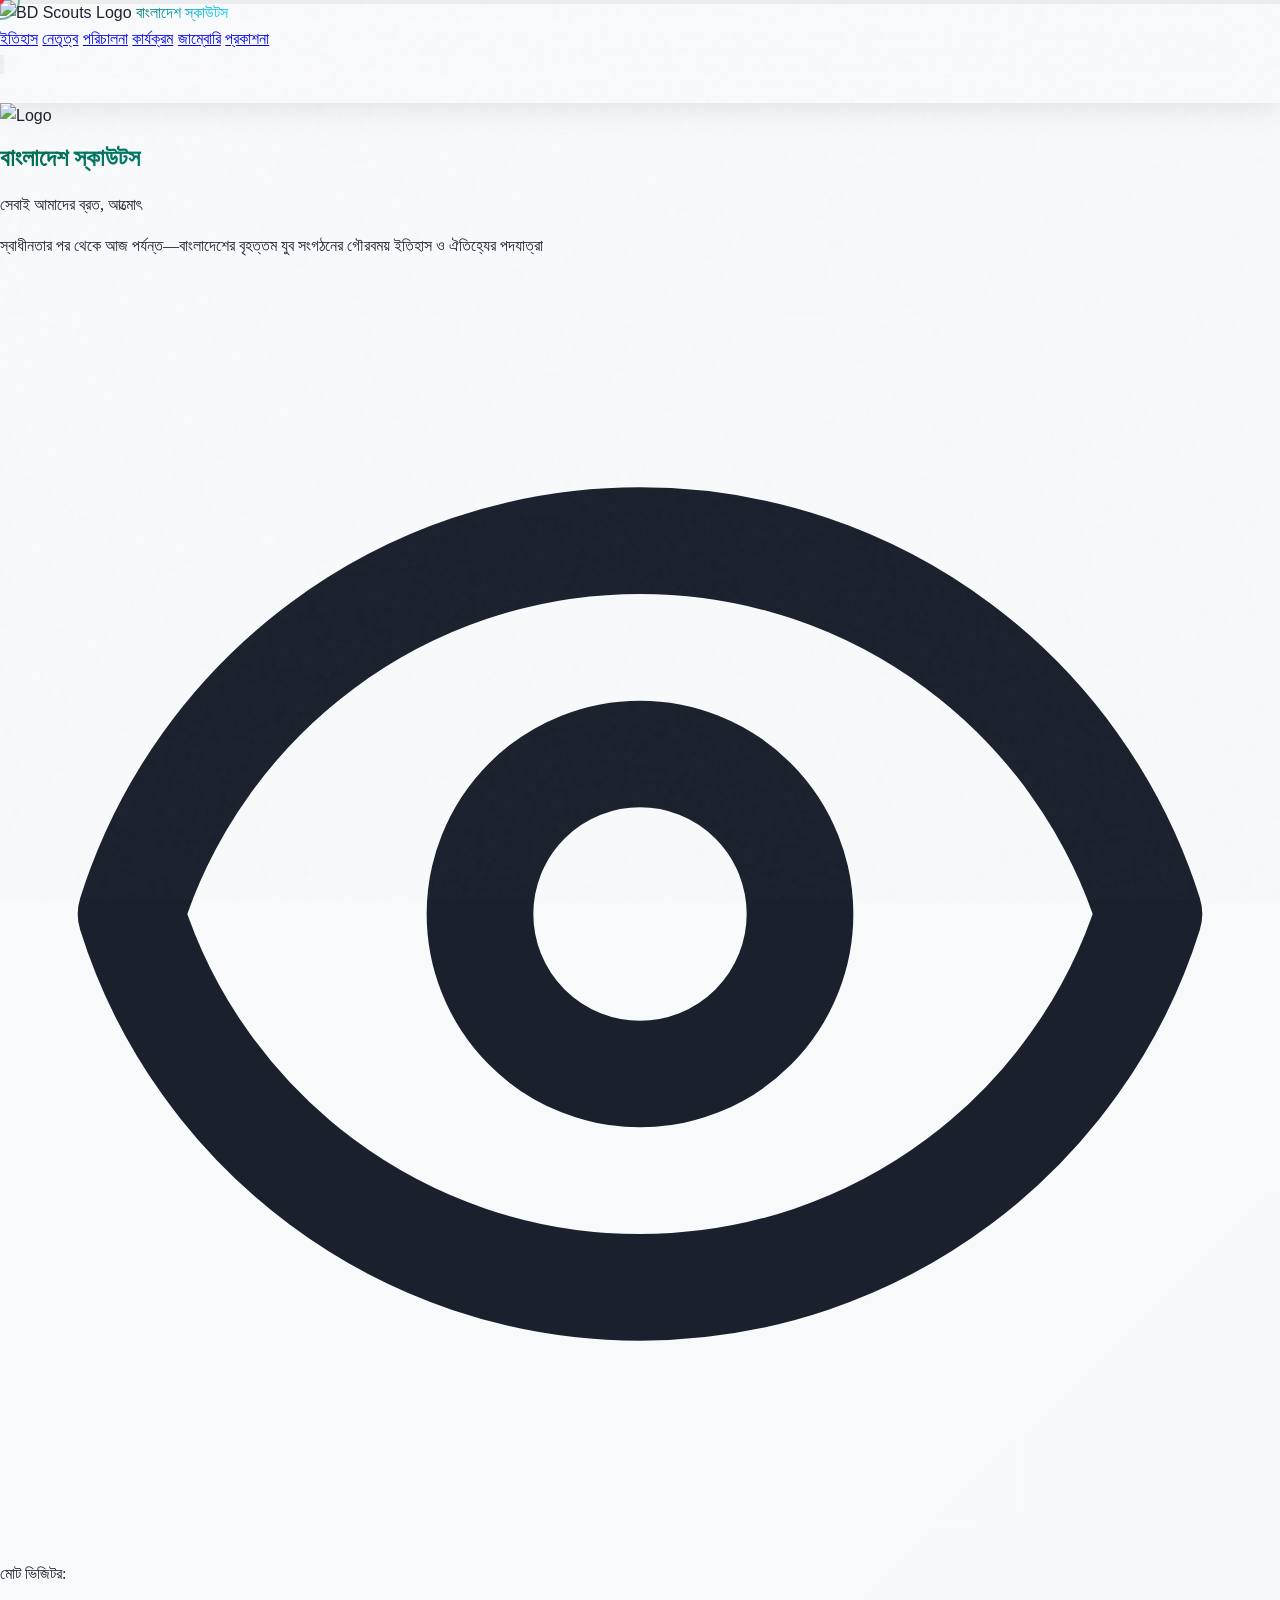
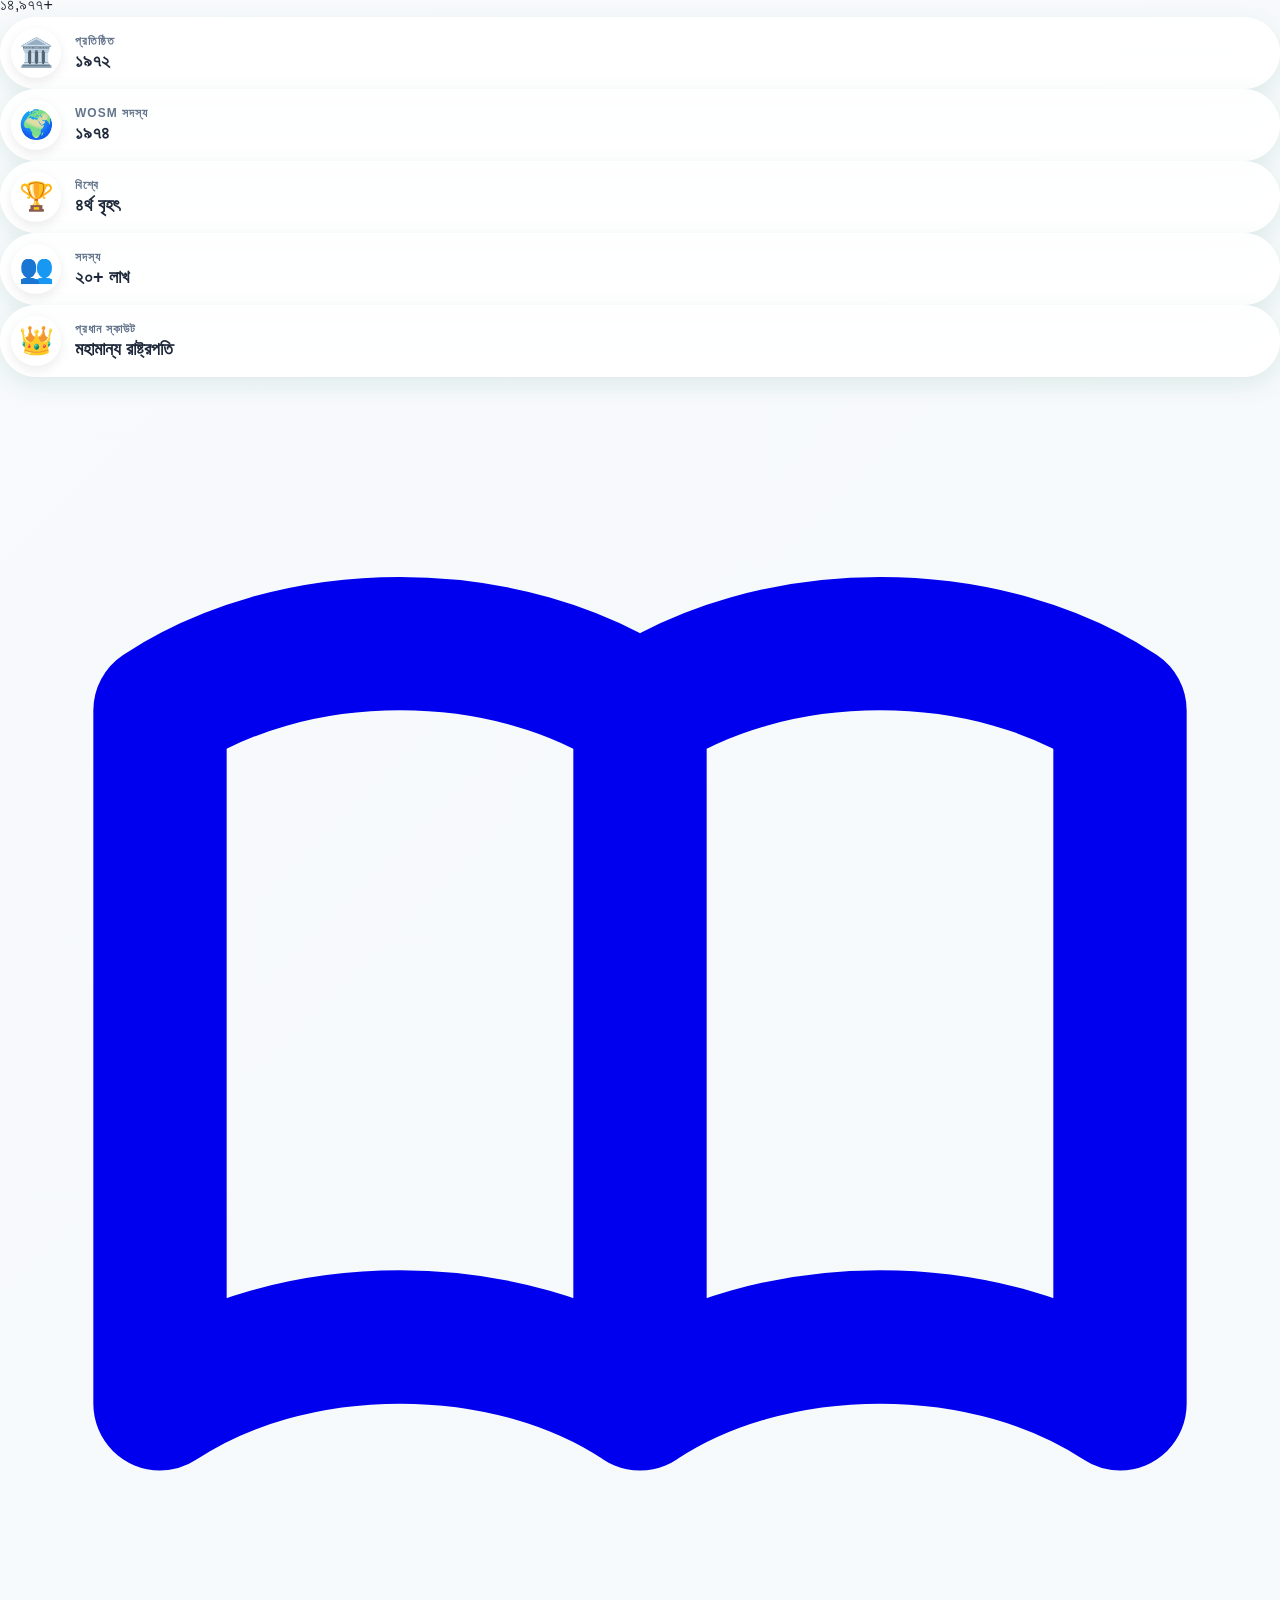
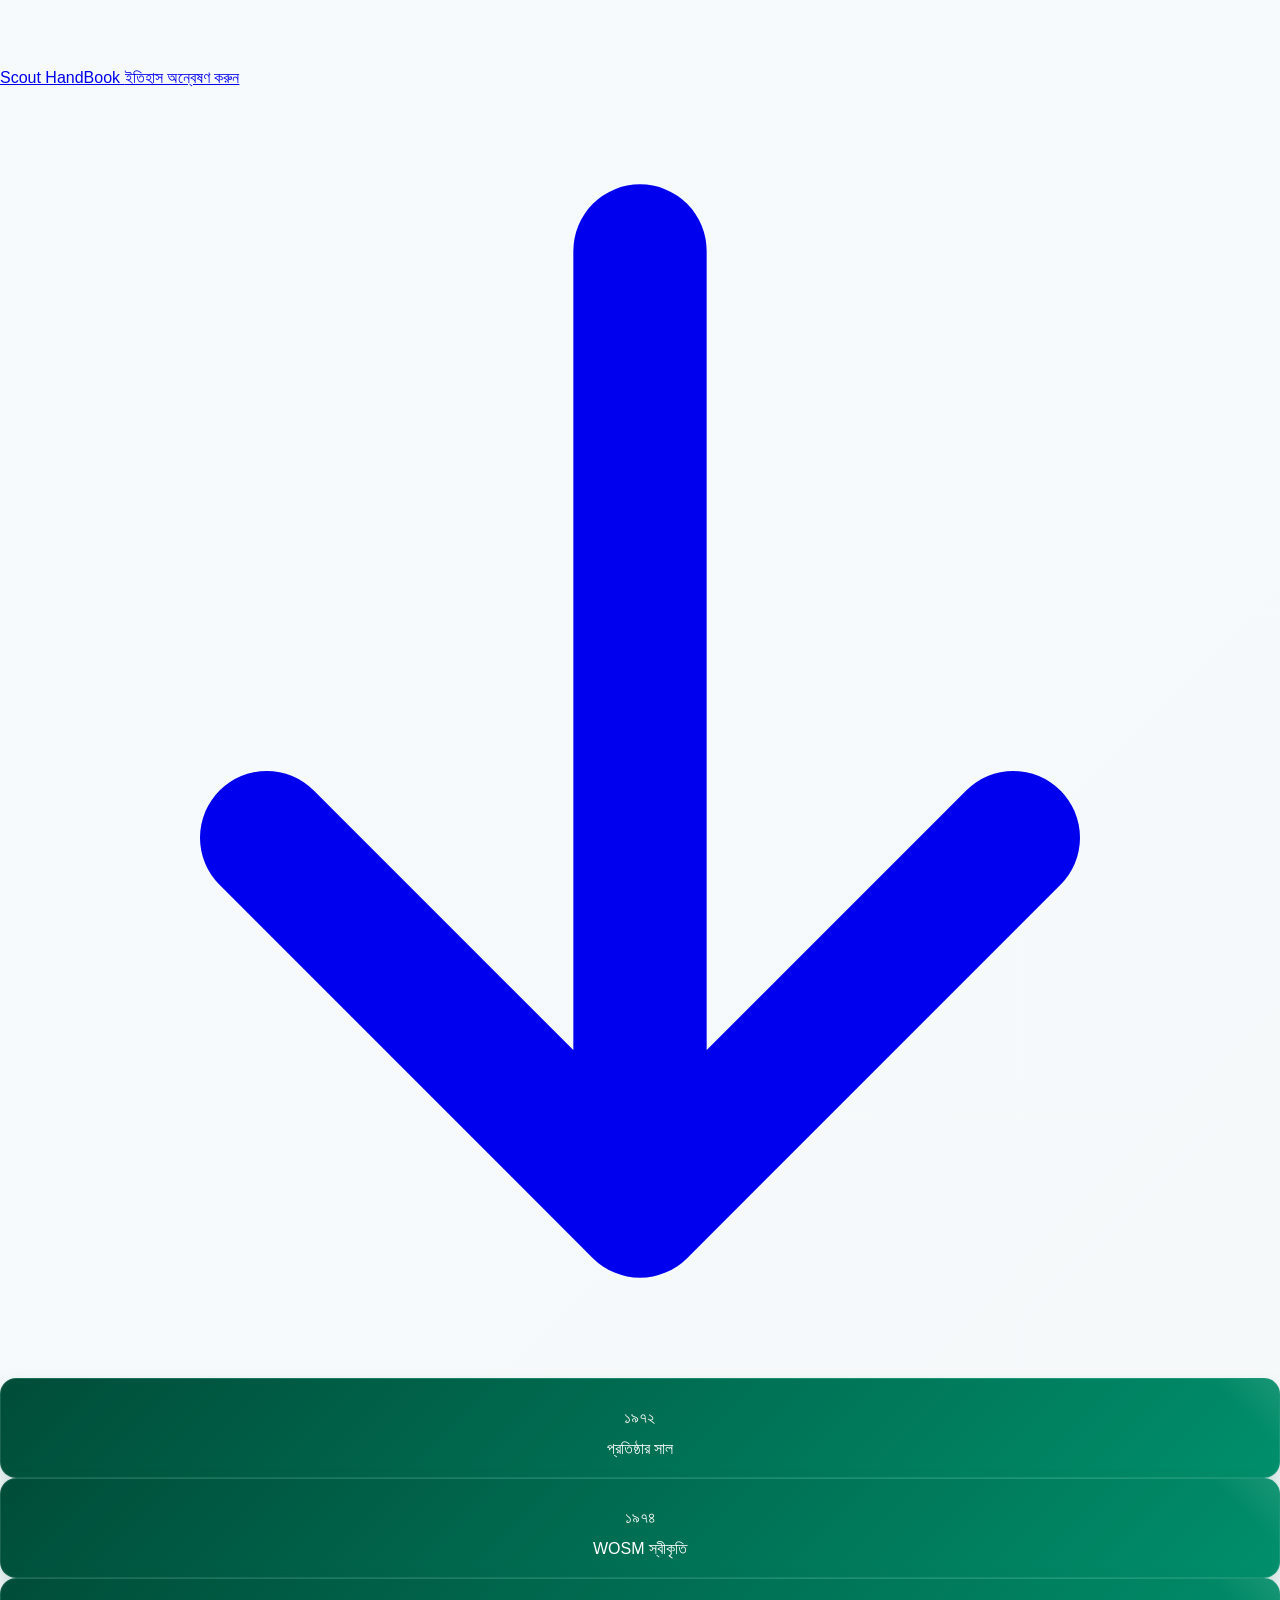
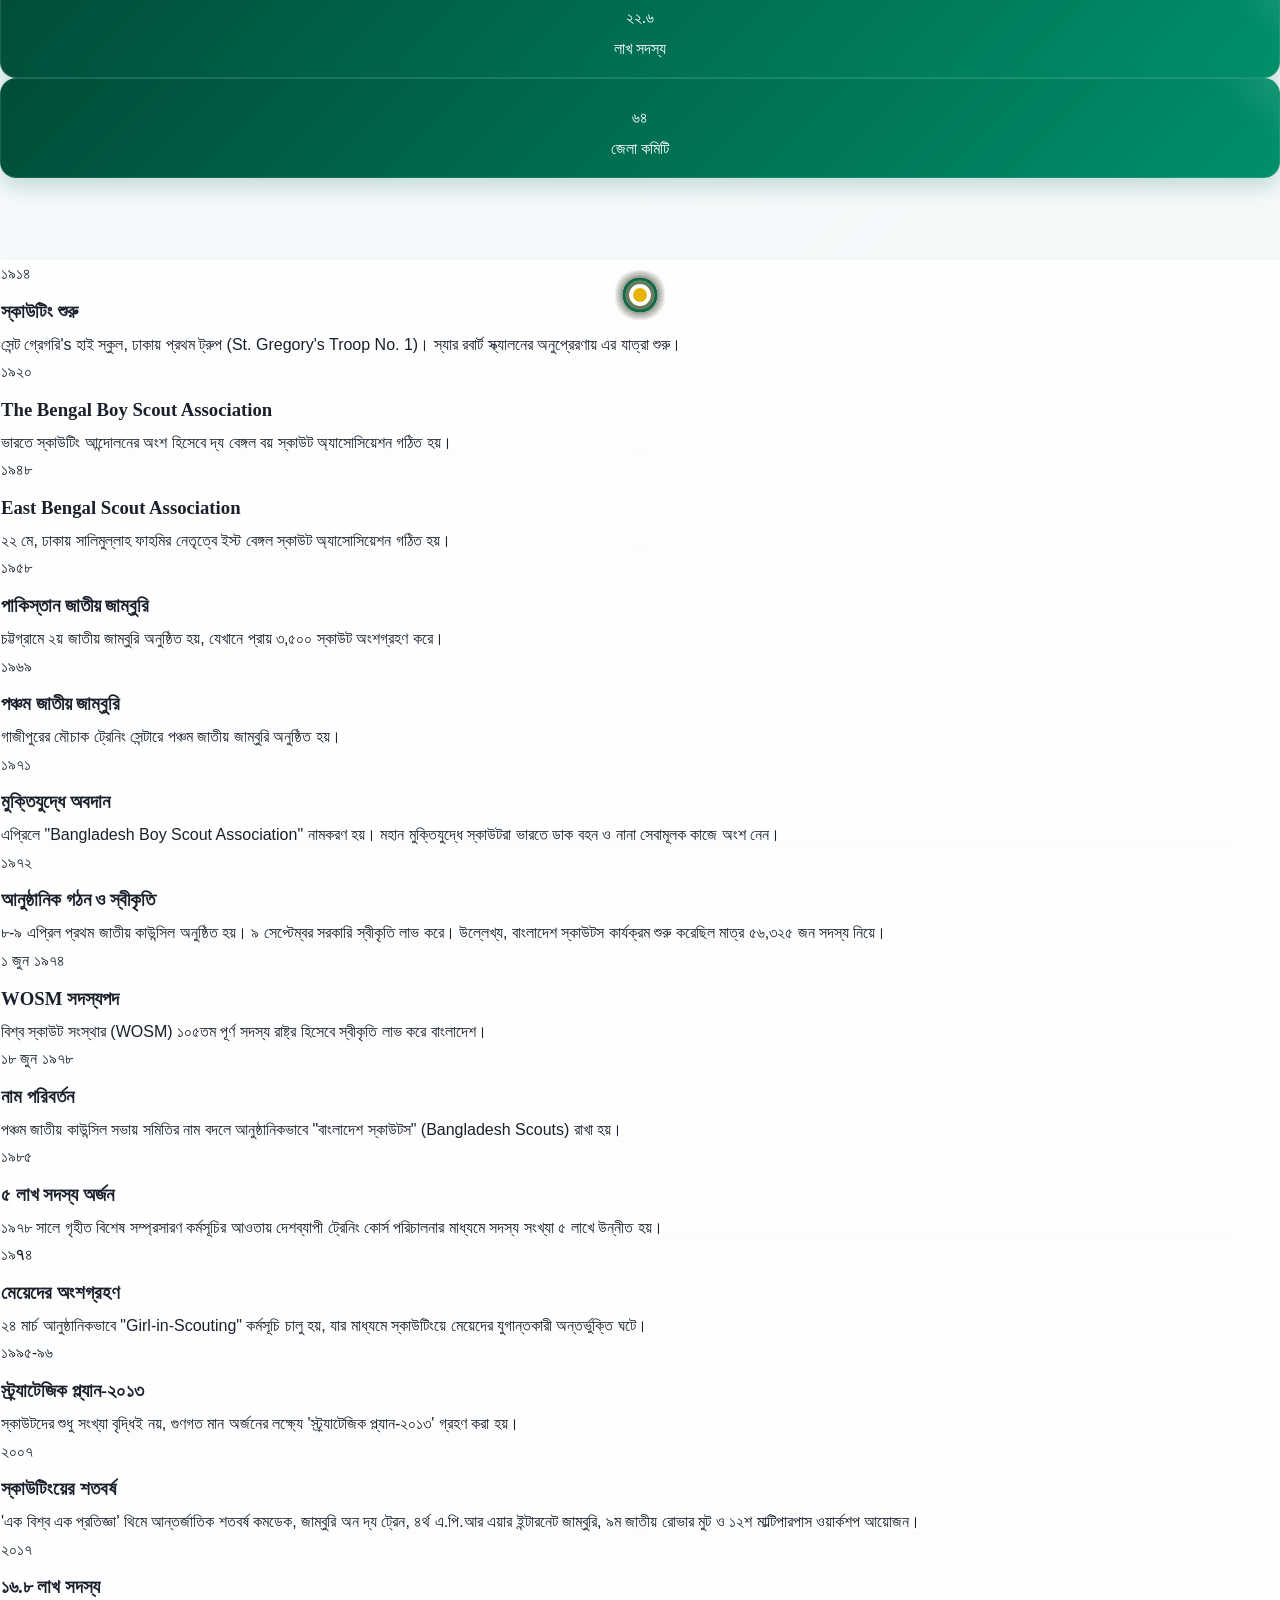
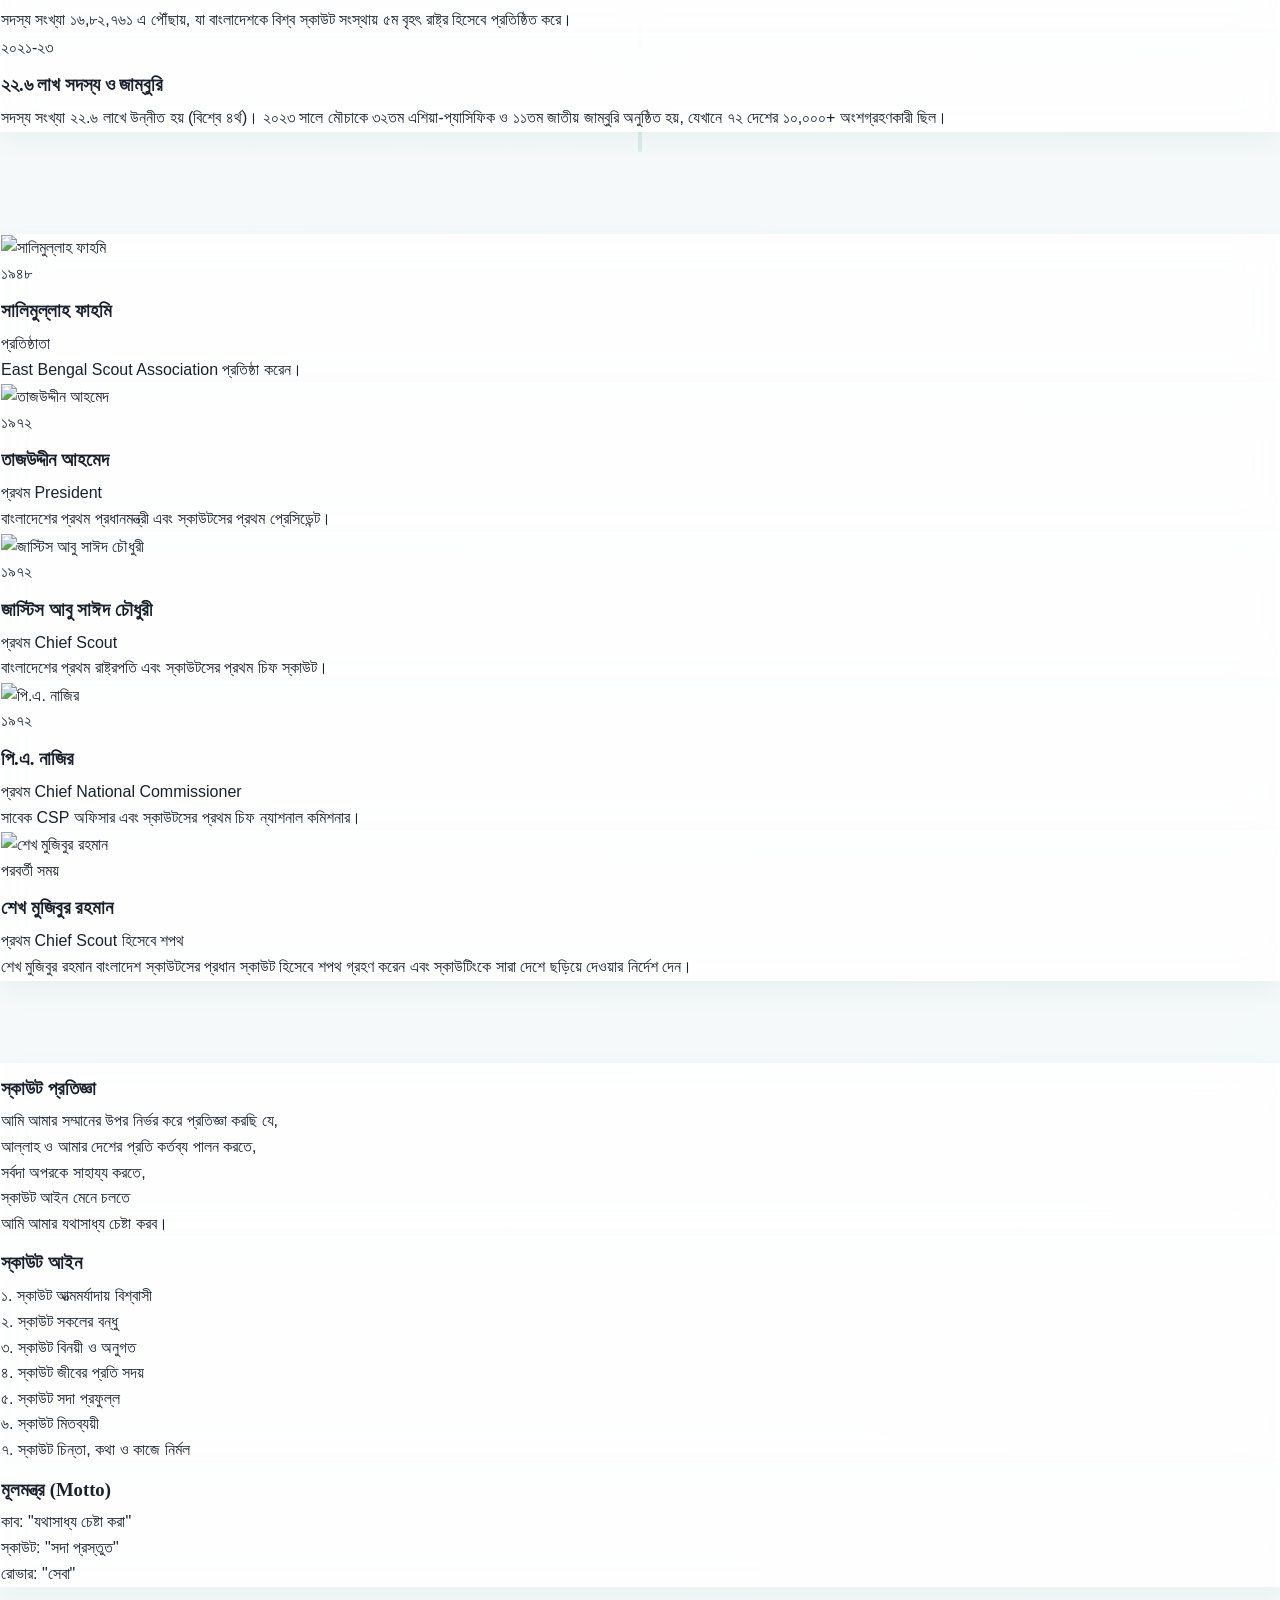
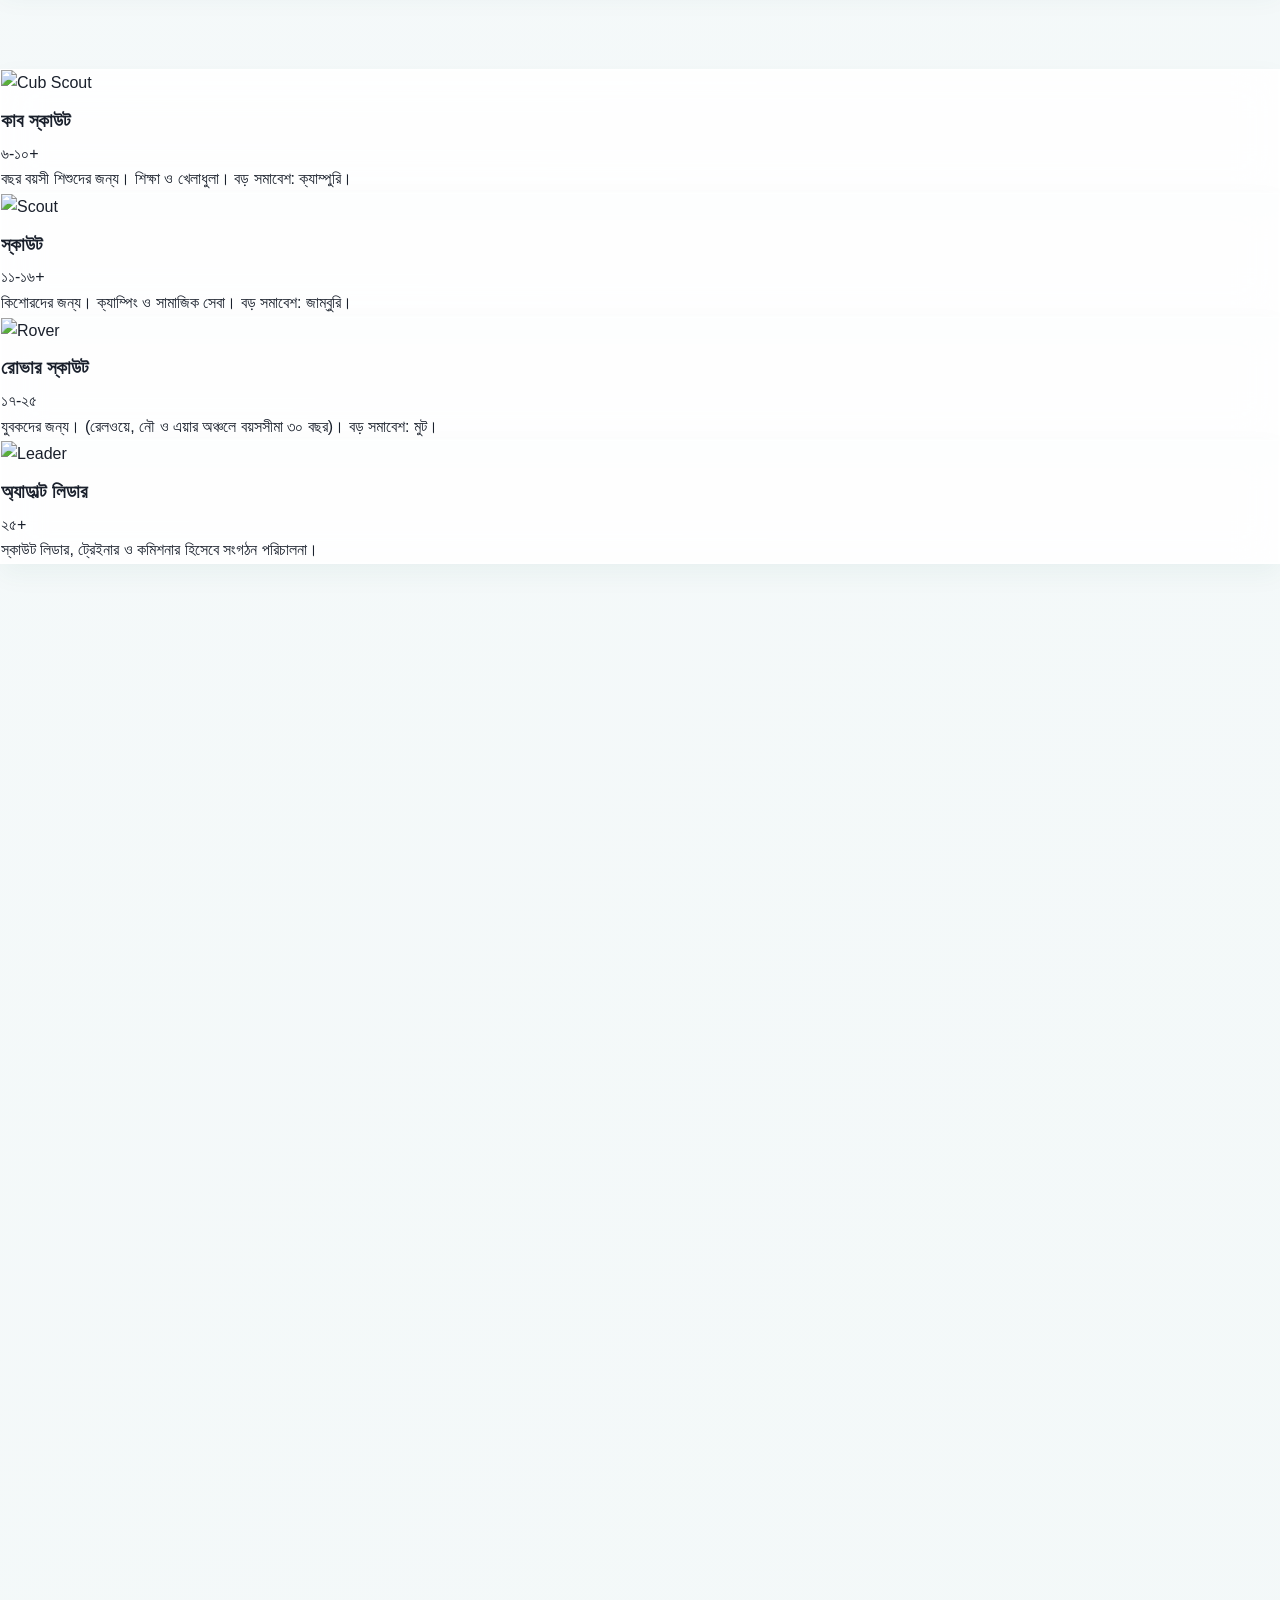
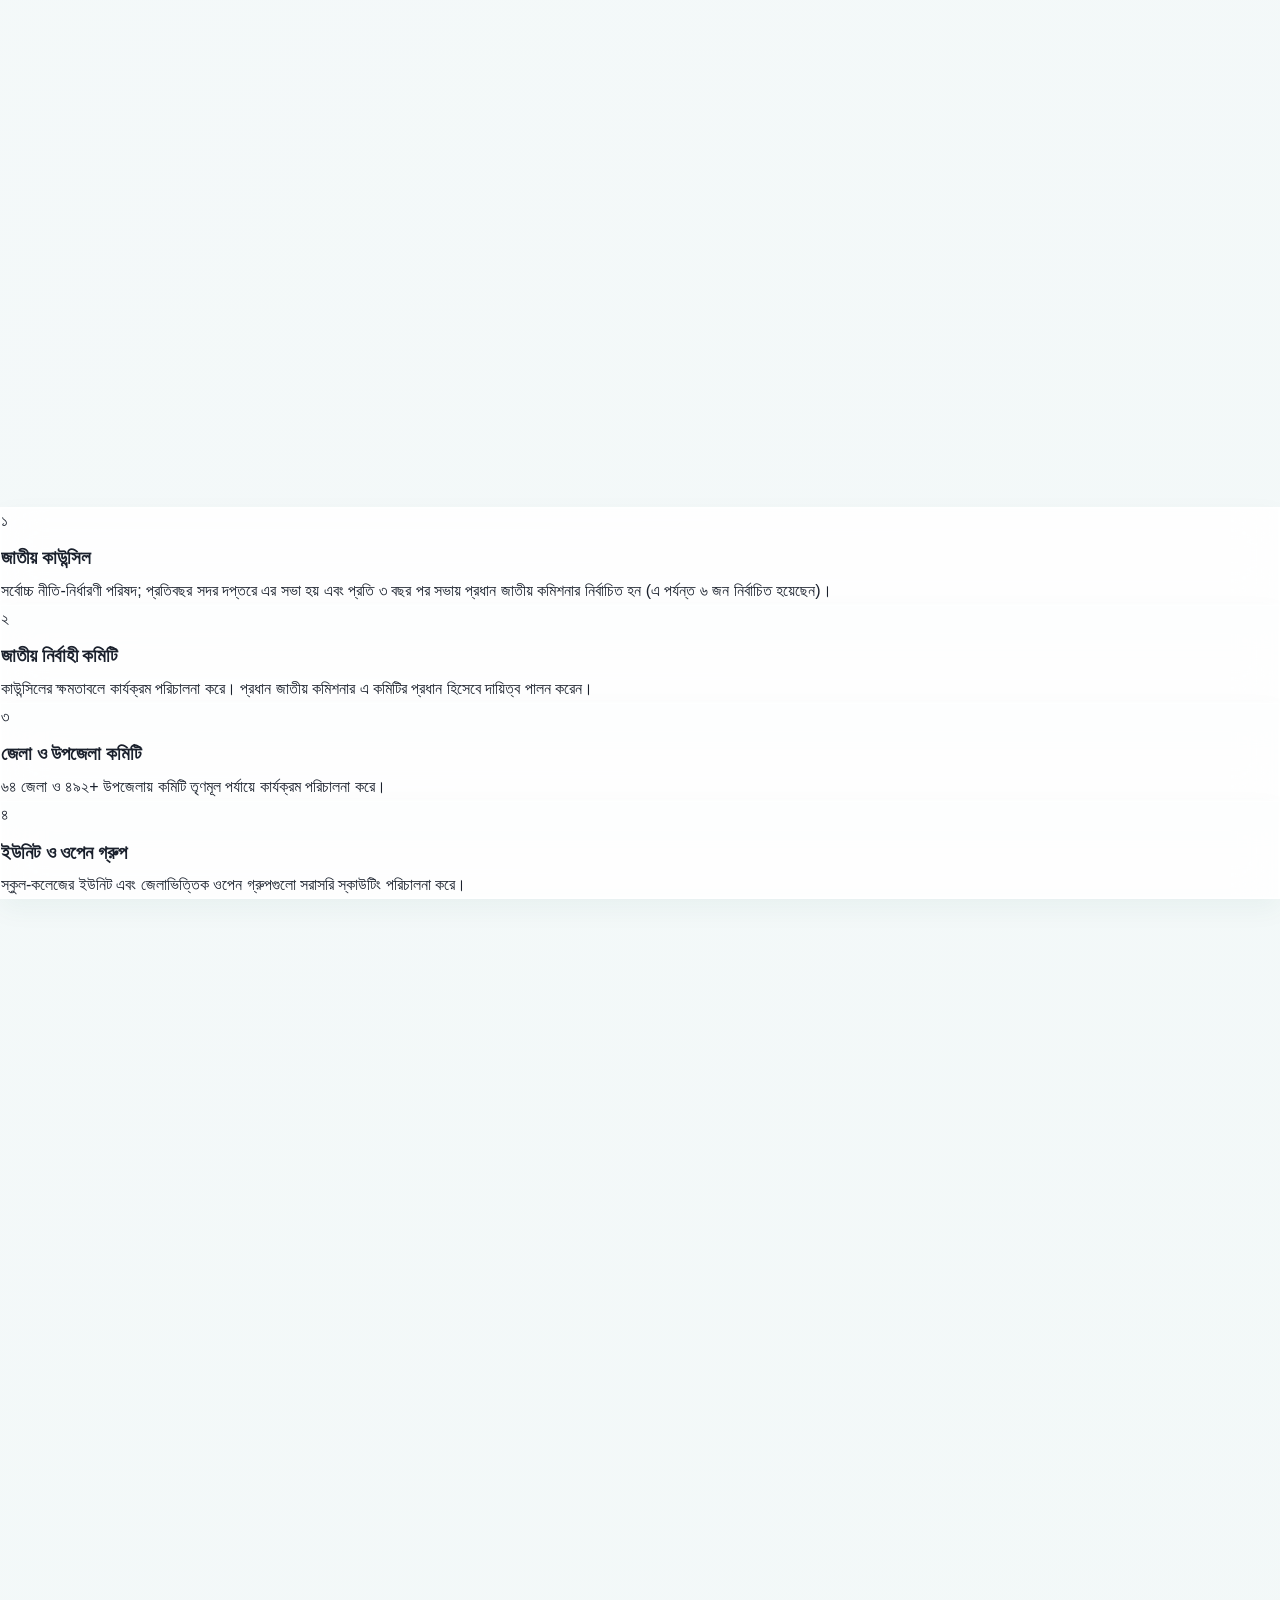
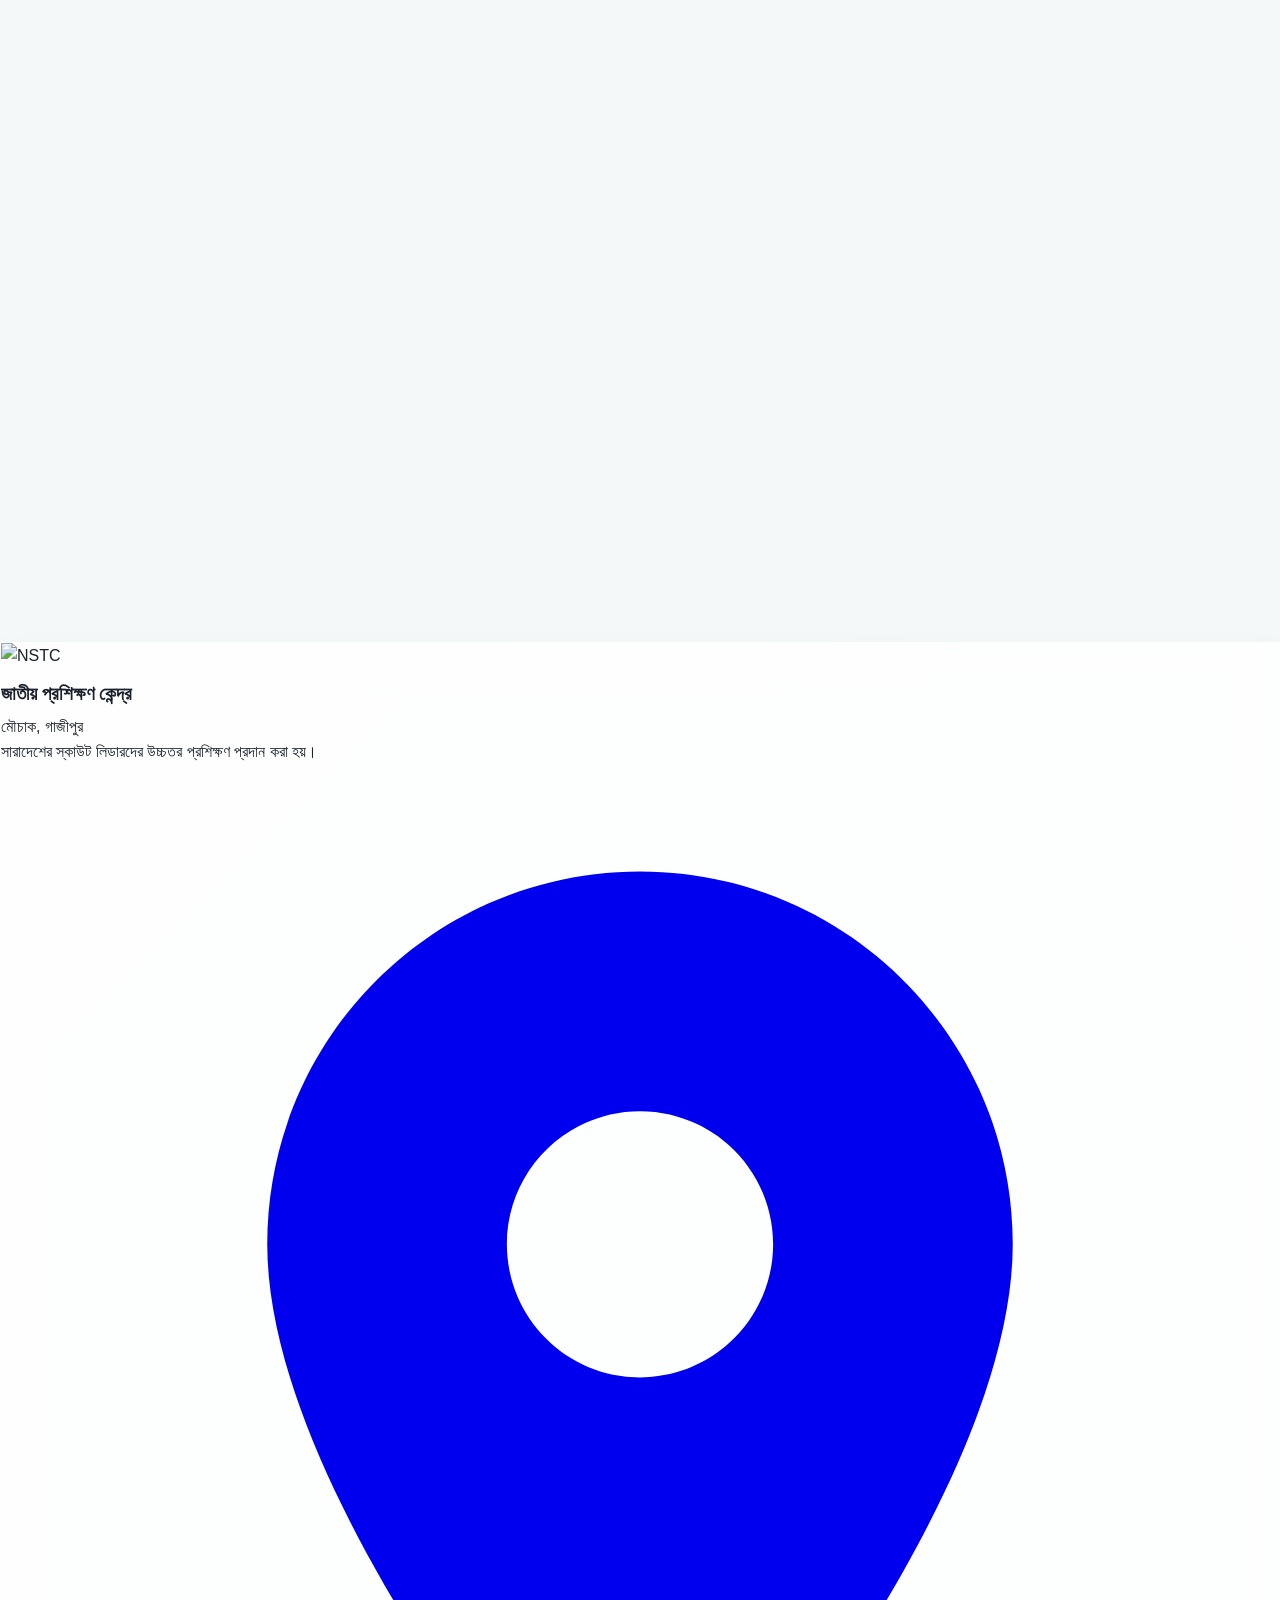
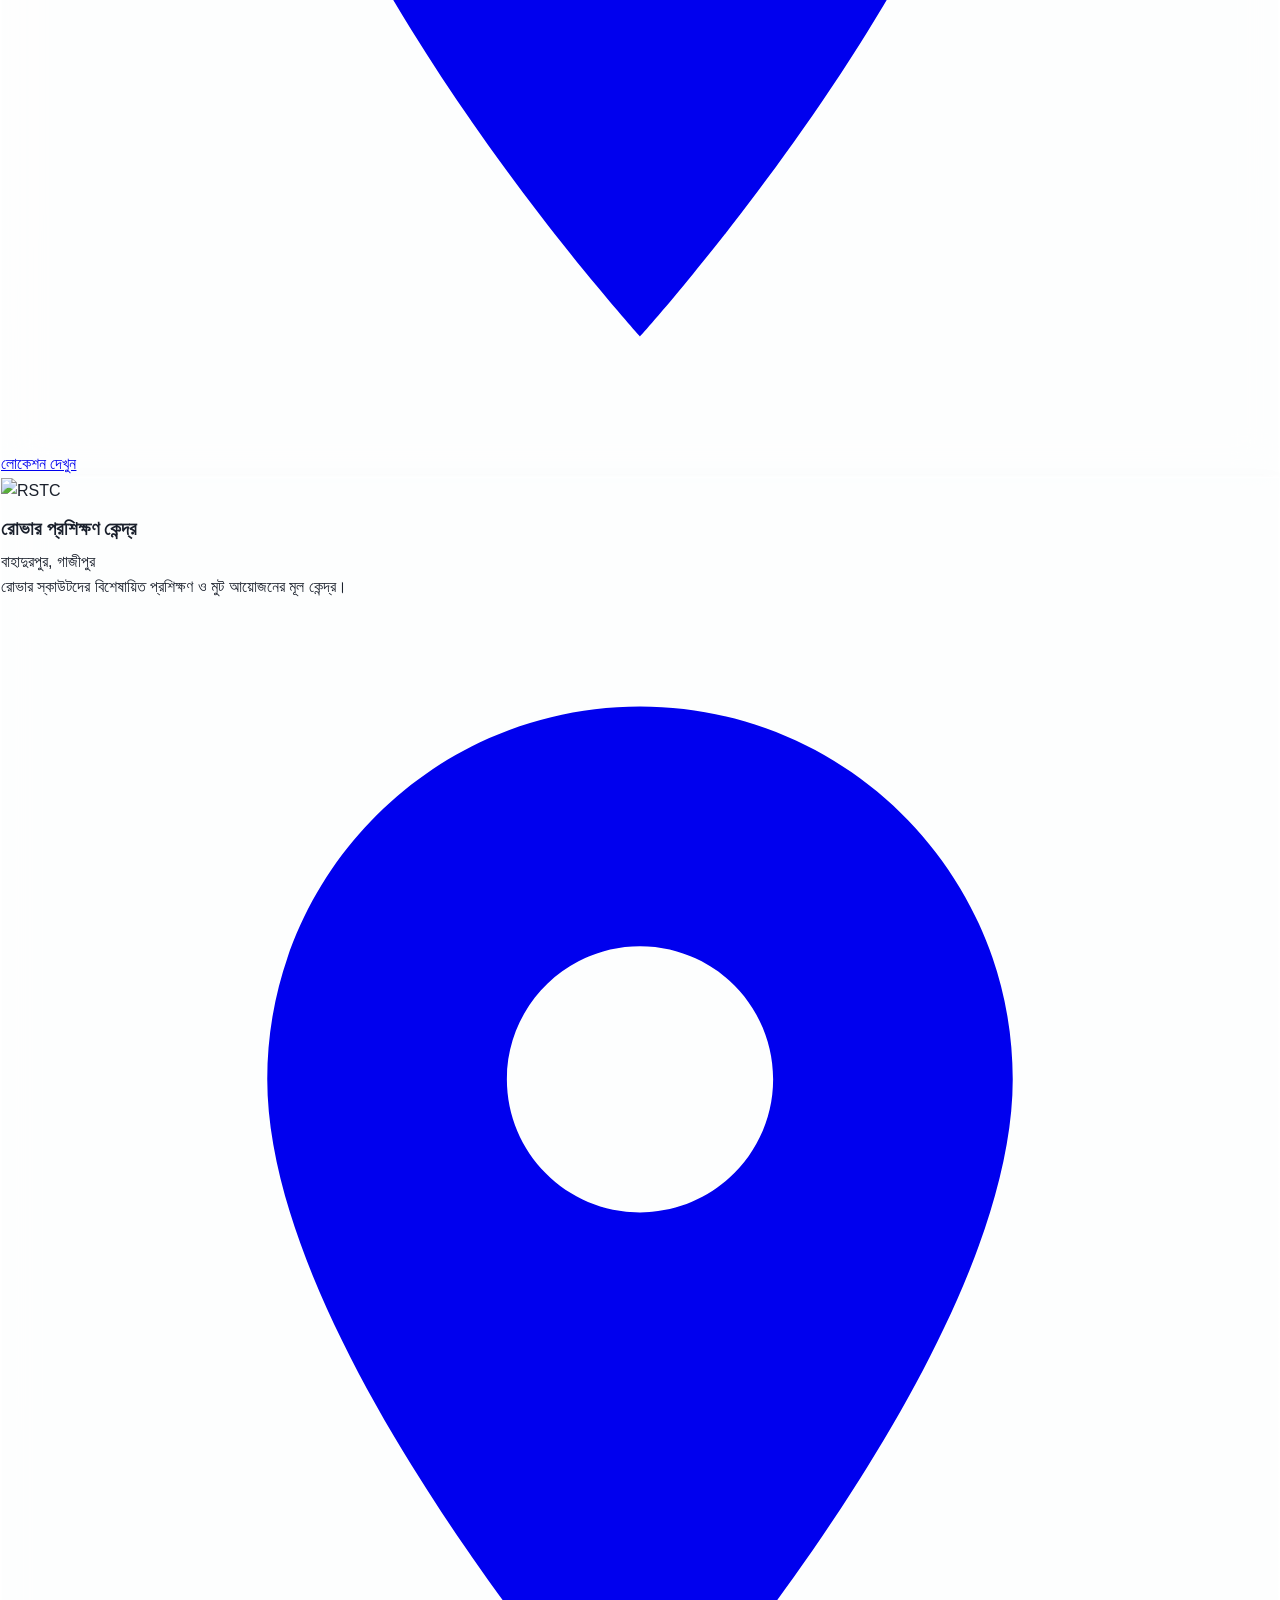
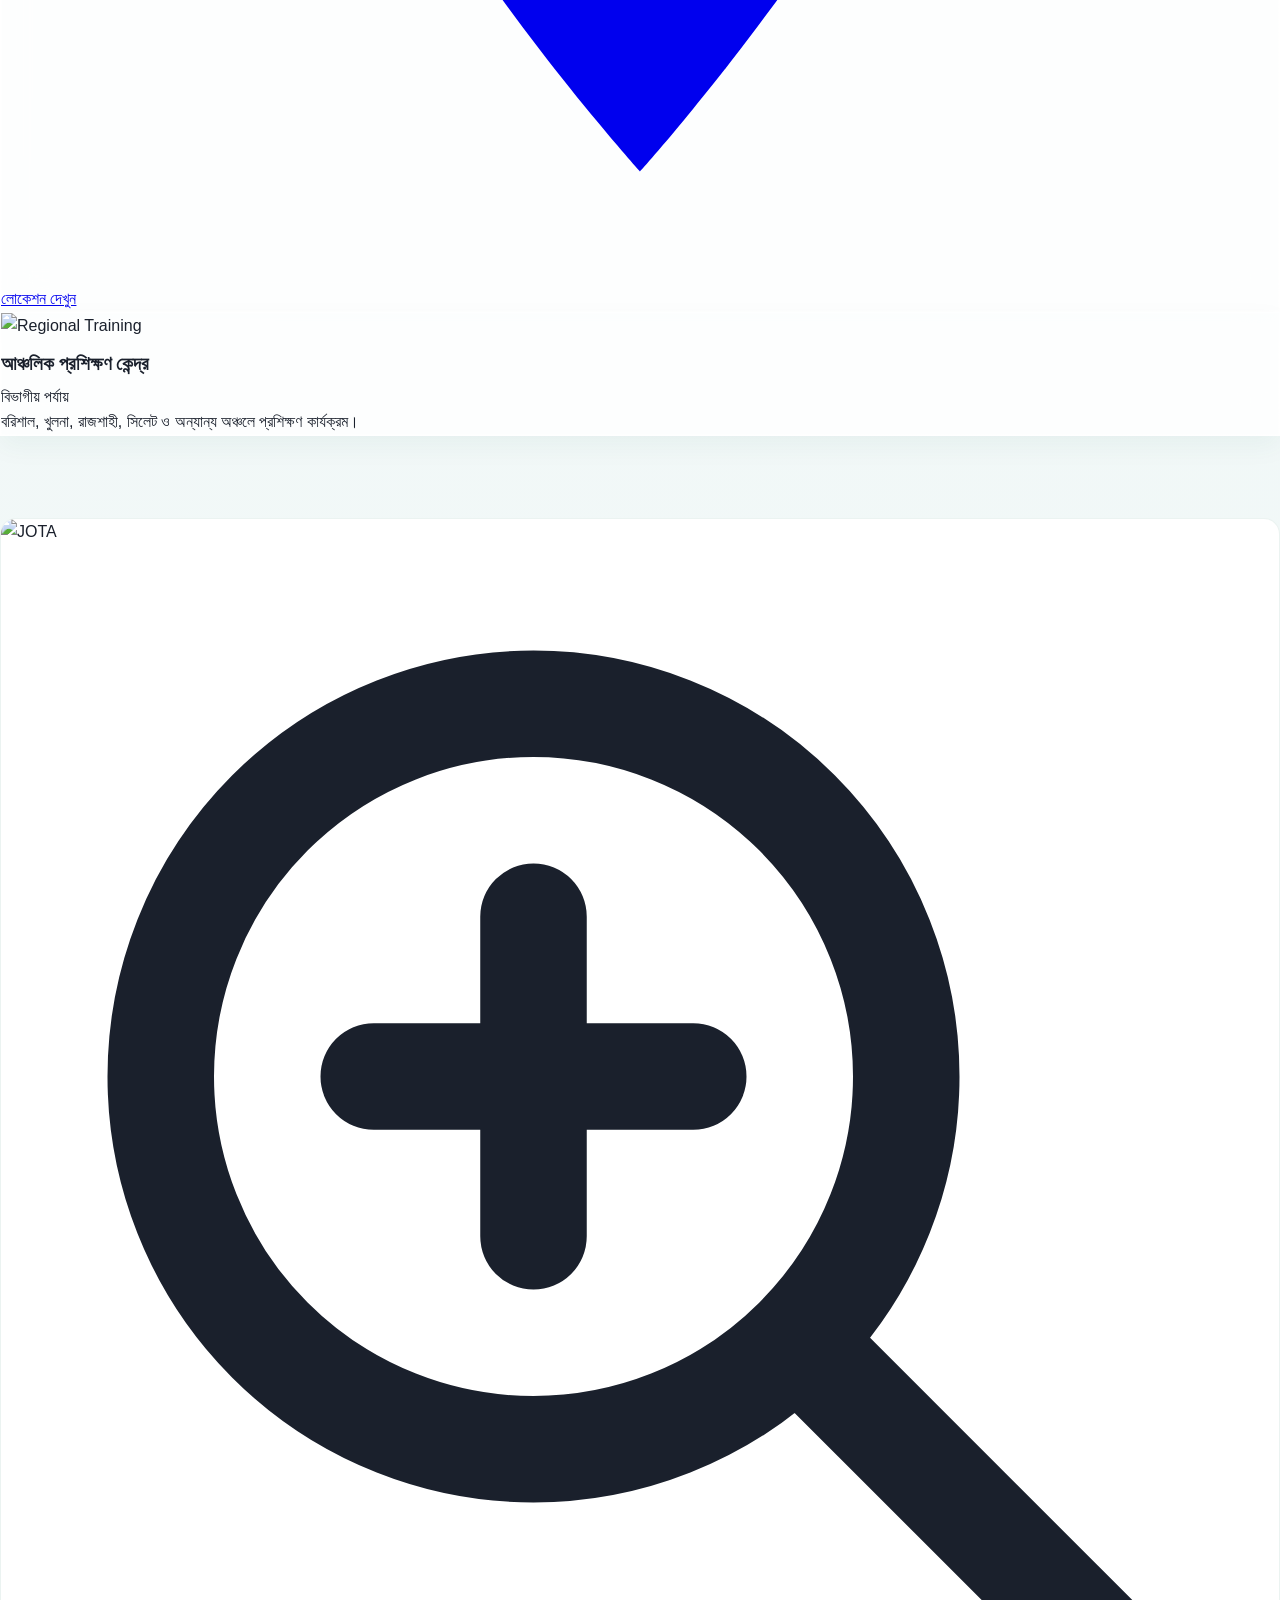
==== commit 10ad36af: "Update index.html" ====
--- a/index.html
+++ b/index.html
@@ -115,7 +115,11 @@
                 <div class="hero-badge group"><div class="badge-icon text-xl md:text-2xl shadow-sm border border-gray-100 bg-white"><span class="drop-shadow-sm">👑</span></div><div class="badge-text"><span class="title">প্রধান স্কাউট</span><strong class="value text-sm mt-0.5">মহামান্য রাষ্ট্রপতি</strong></div></div>
             </div>
 
-            <div class="gsap-reveal hero-element">
+            <div class="flex flex-col sm:flex-row justify-center items-center gap-4 gsap-reveal hero-element">
+                <a href="https://www.scout-world.com/" target="_blank" class="inline-flex items-center gap-2 bg-white text-green-800 border-2 border-green-700 px-8 py-3.5 rounded-full font-bold text-base shadow-lg hover:shadow-xl hover:bg-green-50 transform hover:-translate-y-1.5 transition-all duration-300 cursor-none">
+                    <svg class="w-5 h-5" fill="none" stroke="currentColor" viewBox="0 0 24 24"><path stroke-linecap="round" stroke-linejoin="round" stroke-width="2.5" d="M12 6.253v13m0-13C10.832 5.477 9.246 5 7.5 5S4.168 5.477 3 6.253v13C4.168 18.477 5.754 18 7.5 18s3.332.477 4.5 1.253m0-13C13.168 5.477 14.754 5 16.5 5c1.747 0 3.332.477 4.5 1.253v13C19.832 18.477 18.247 18 16.5 18c-1.746 0-3.332.477-4.5 1.253"></path></svg>
+                    Scout HandBook
+                </a>
                 <a href="#itihas" class="inline-flex items-center gap-2 bg-gradient-to-r from-green-600 to-green-800 text-white px-8 py-3.5 rounded-full font-bold text-base shadow-lg hover:shadow-xl transform hover:-translate-y-1.5 transition-all duration-300 relative overflow-hidden group cursor-none">
                     <span class="absolute inset-0 w-full h-full bg-white/20 transform -skew-x-12 -translate-x-full group-hover:animate-[shimmer_1s_forwards]"></span>
                     ইতিহাস অন্বেষণ করুন
@@ -651,7 +655,7 @@
                     <div class="glass-card-green bg-gray-50 p-8 rounded-2xl hover:-translate-y-2 transition-transform shadow-md">
                         <div class="text-5xl mb-4 float-anim bg-white w-20 h-20 mx-auto rounded-full flex items-center justify-center shadow-sm">🎯</div>
                         <h3 class="text-xl font-bold text-gray-900 mb-2 font-display">সদস্য বৃদ্ধি</h3>
-                        <p class="text-gray-700 text-sm font-medium leading-relaxed">সকল শিক্ষাপ্রতিষ্ঠানে স্কাউটিং কার্যক্রম বাধ্যতামূলক করা ও সম্প্রসারণ।</p>
+                        <p class="text-gray-700 text-sm font-medium leading-relaxed">সকল শিক্ষাপ্রতিষ্ঠানে স্কাউটিং কার্যক্রম বাধ্যতামূলক করা ও সম্প্রসারণ.</p>
                     </div>
                     <div class="glass-card-green bg-gray-50 p-8 rounded-2xl hover:-translate-y-2 transition-transform shadow-md">
                         <div class="text-5xl mb-4 float-anim-delayed bg-white w-20 h-20 mx-auto rounded-full flex items-center justify-center shadow-sm">💻</div>
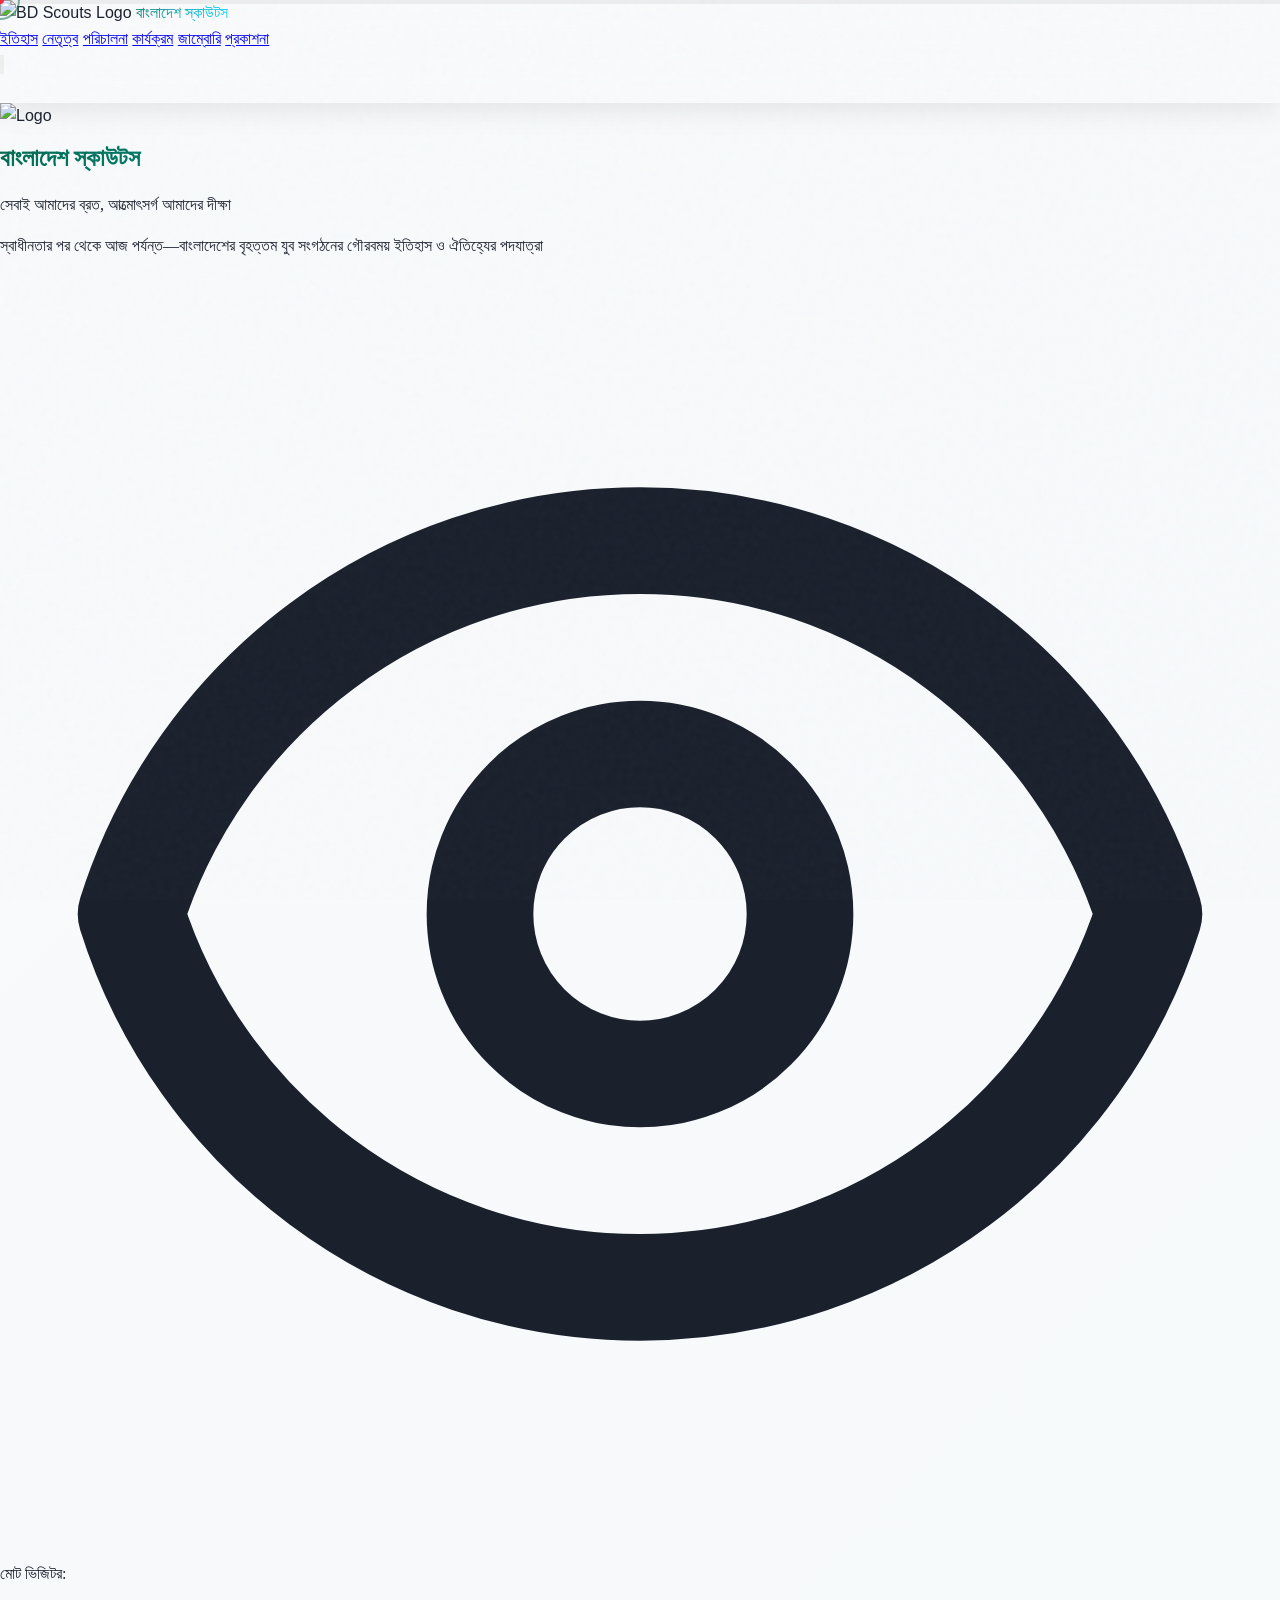
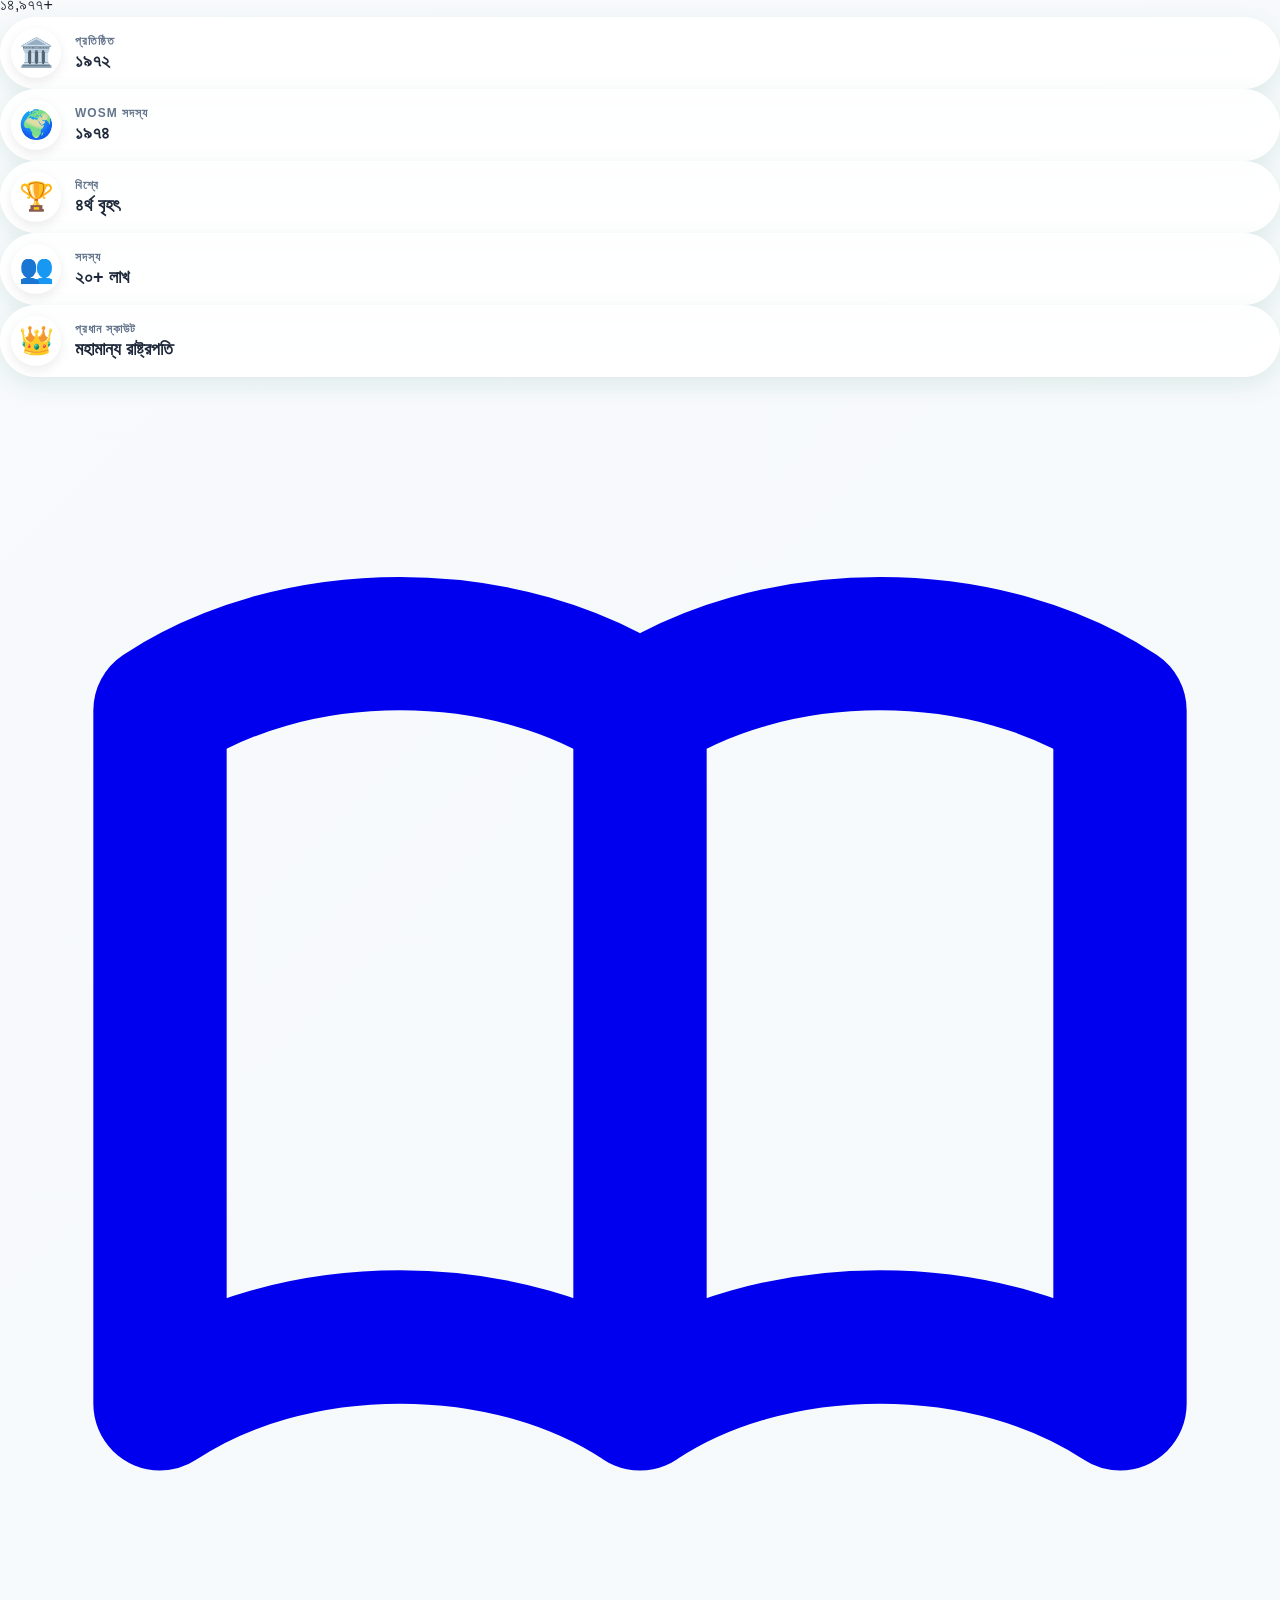
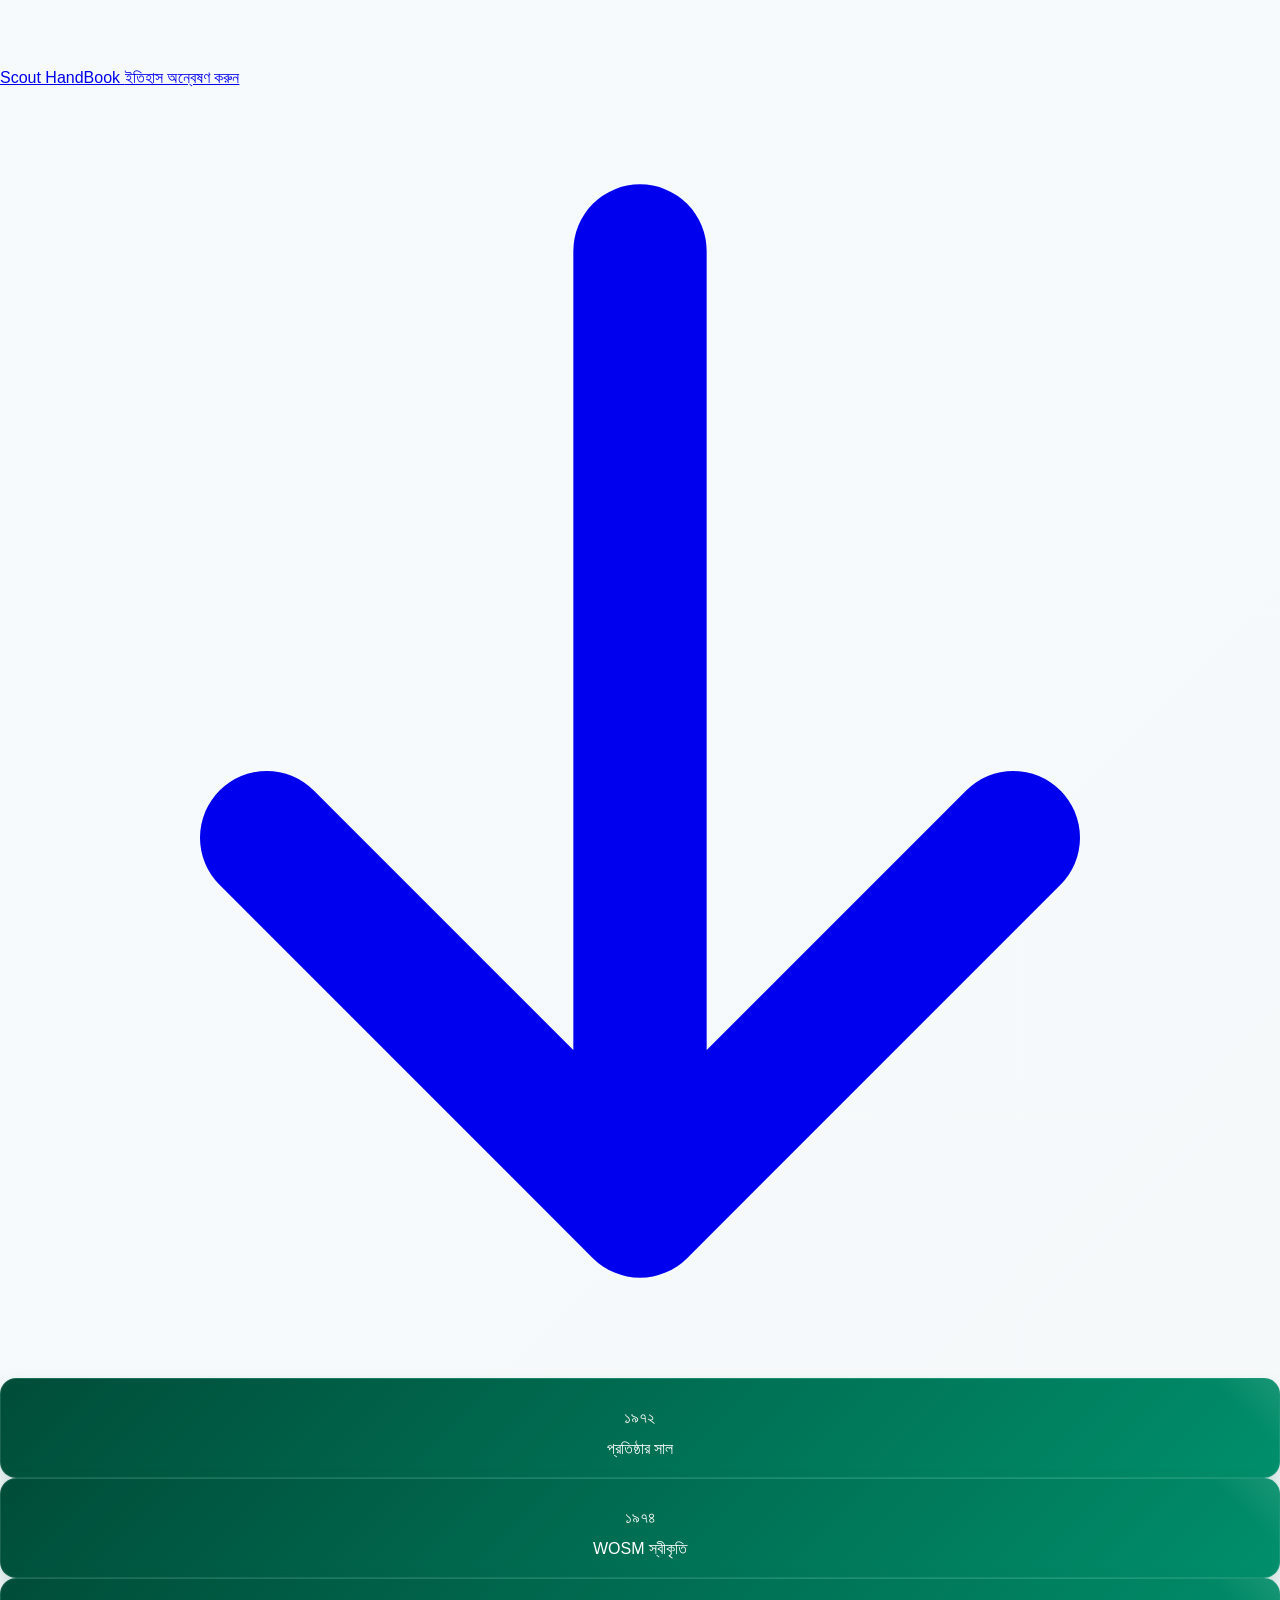
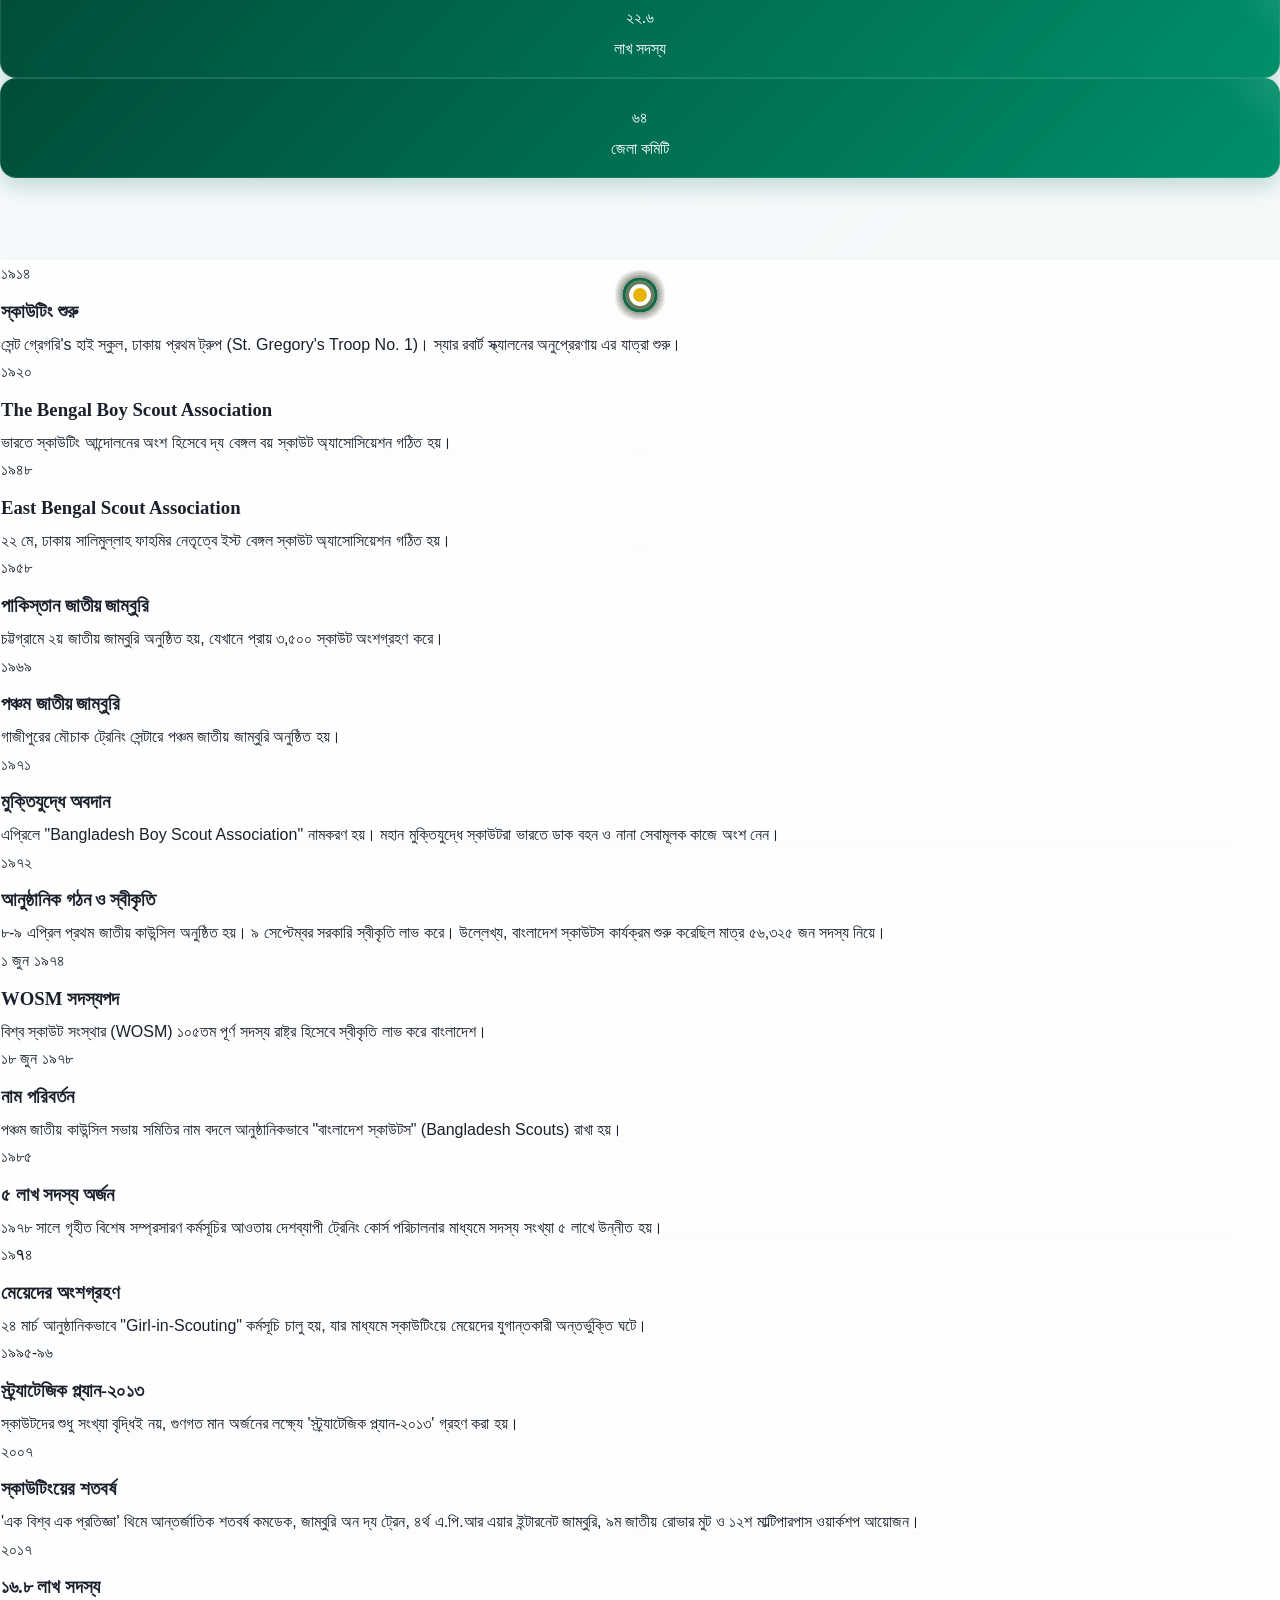
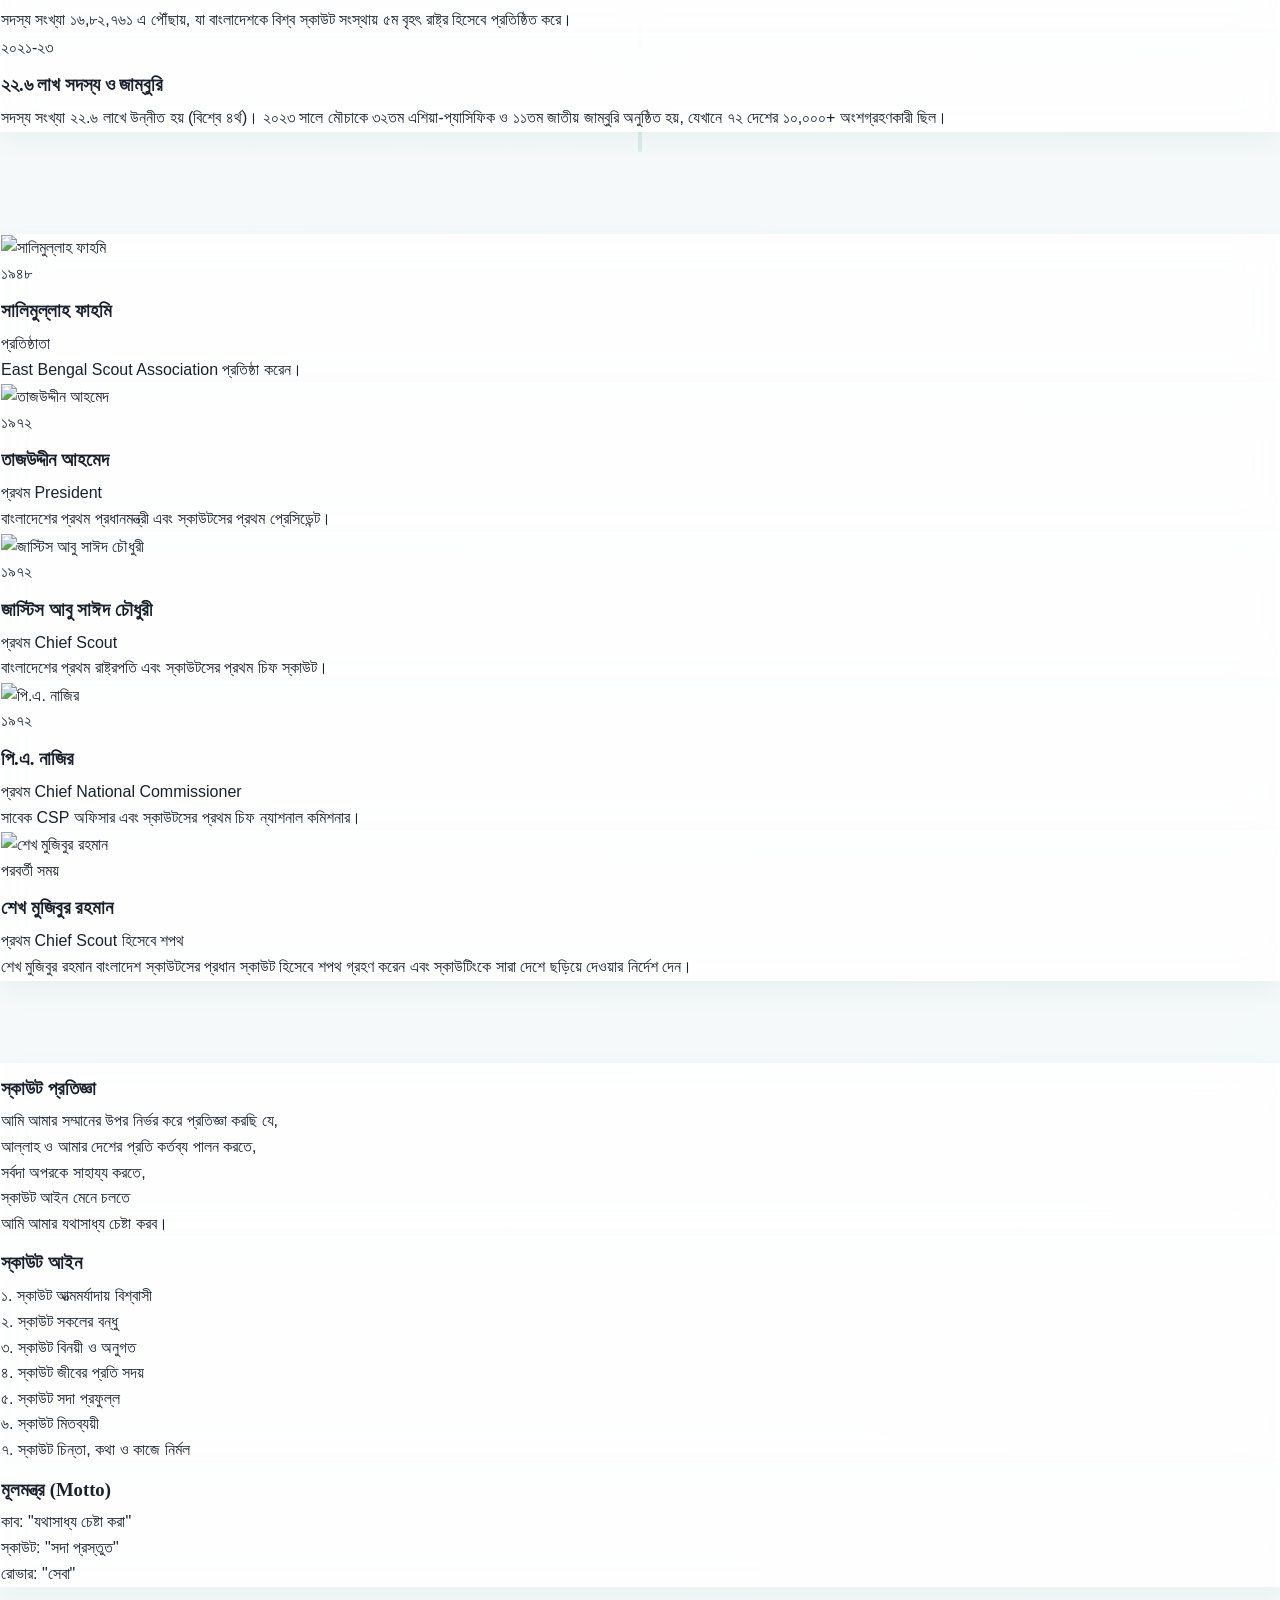
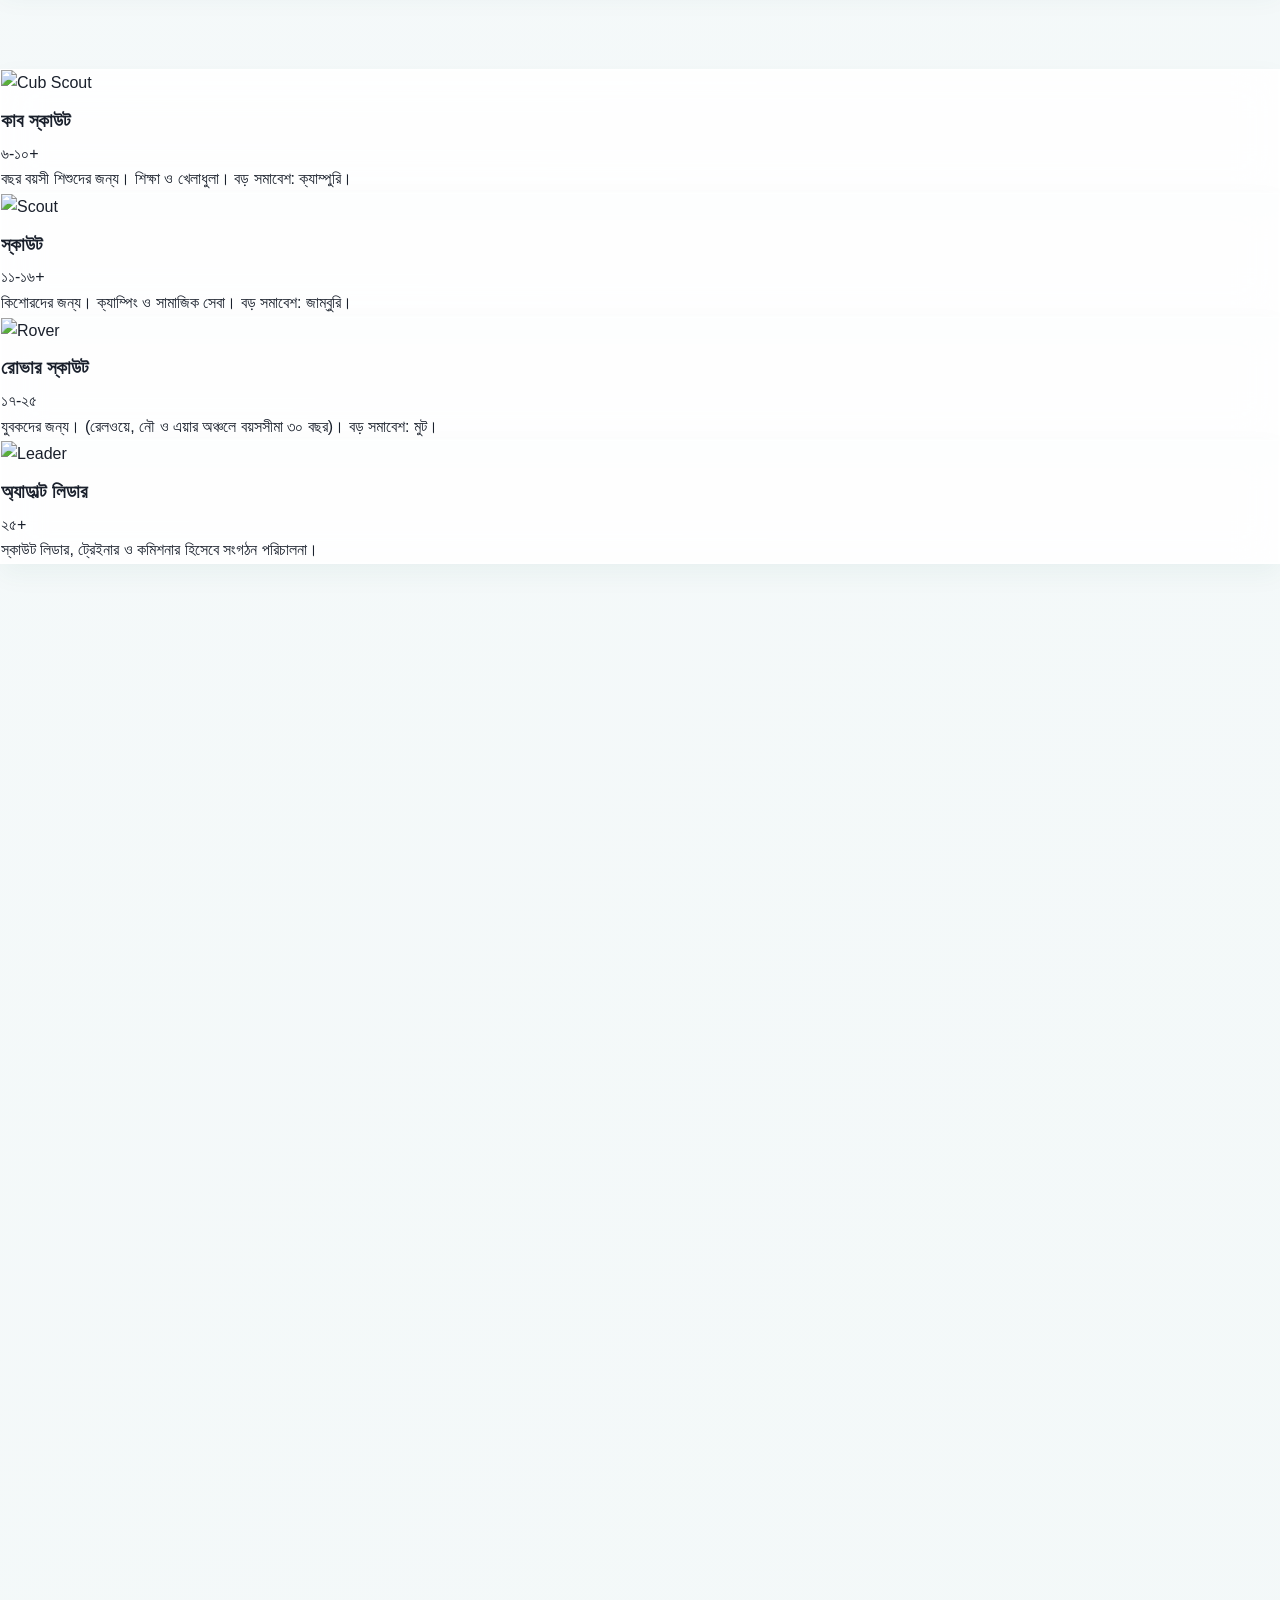
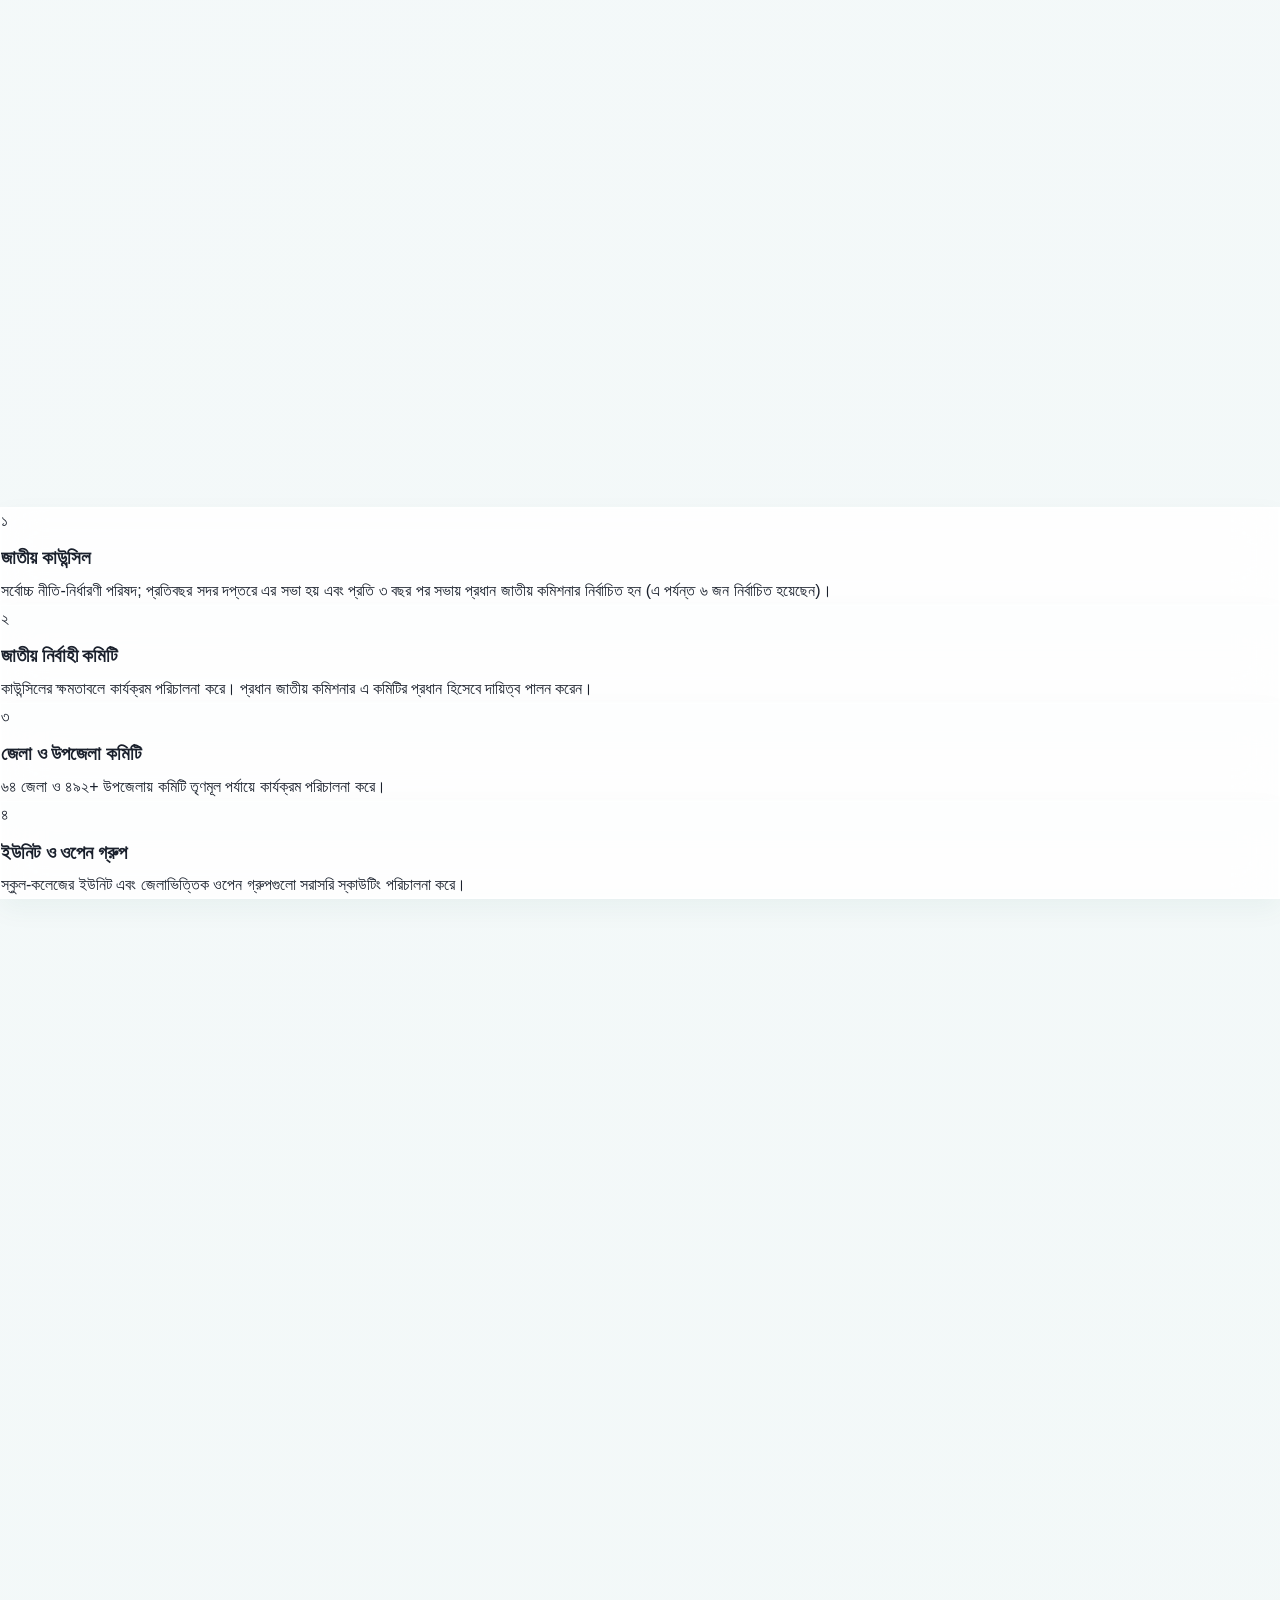
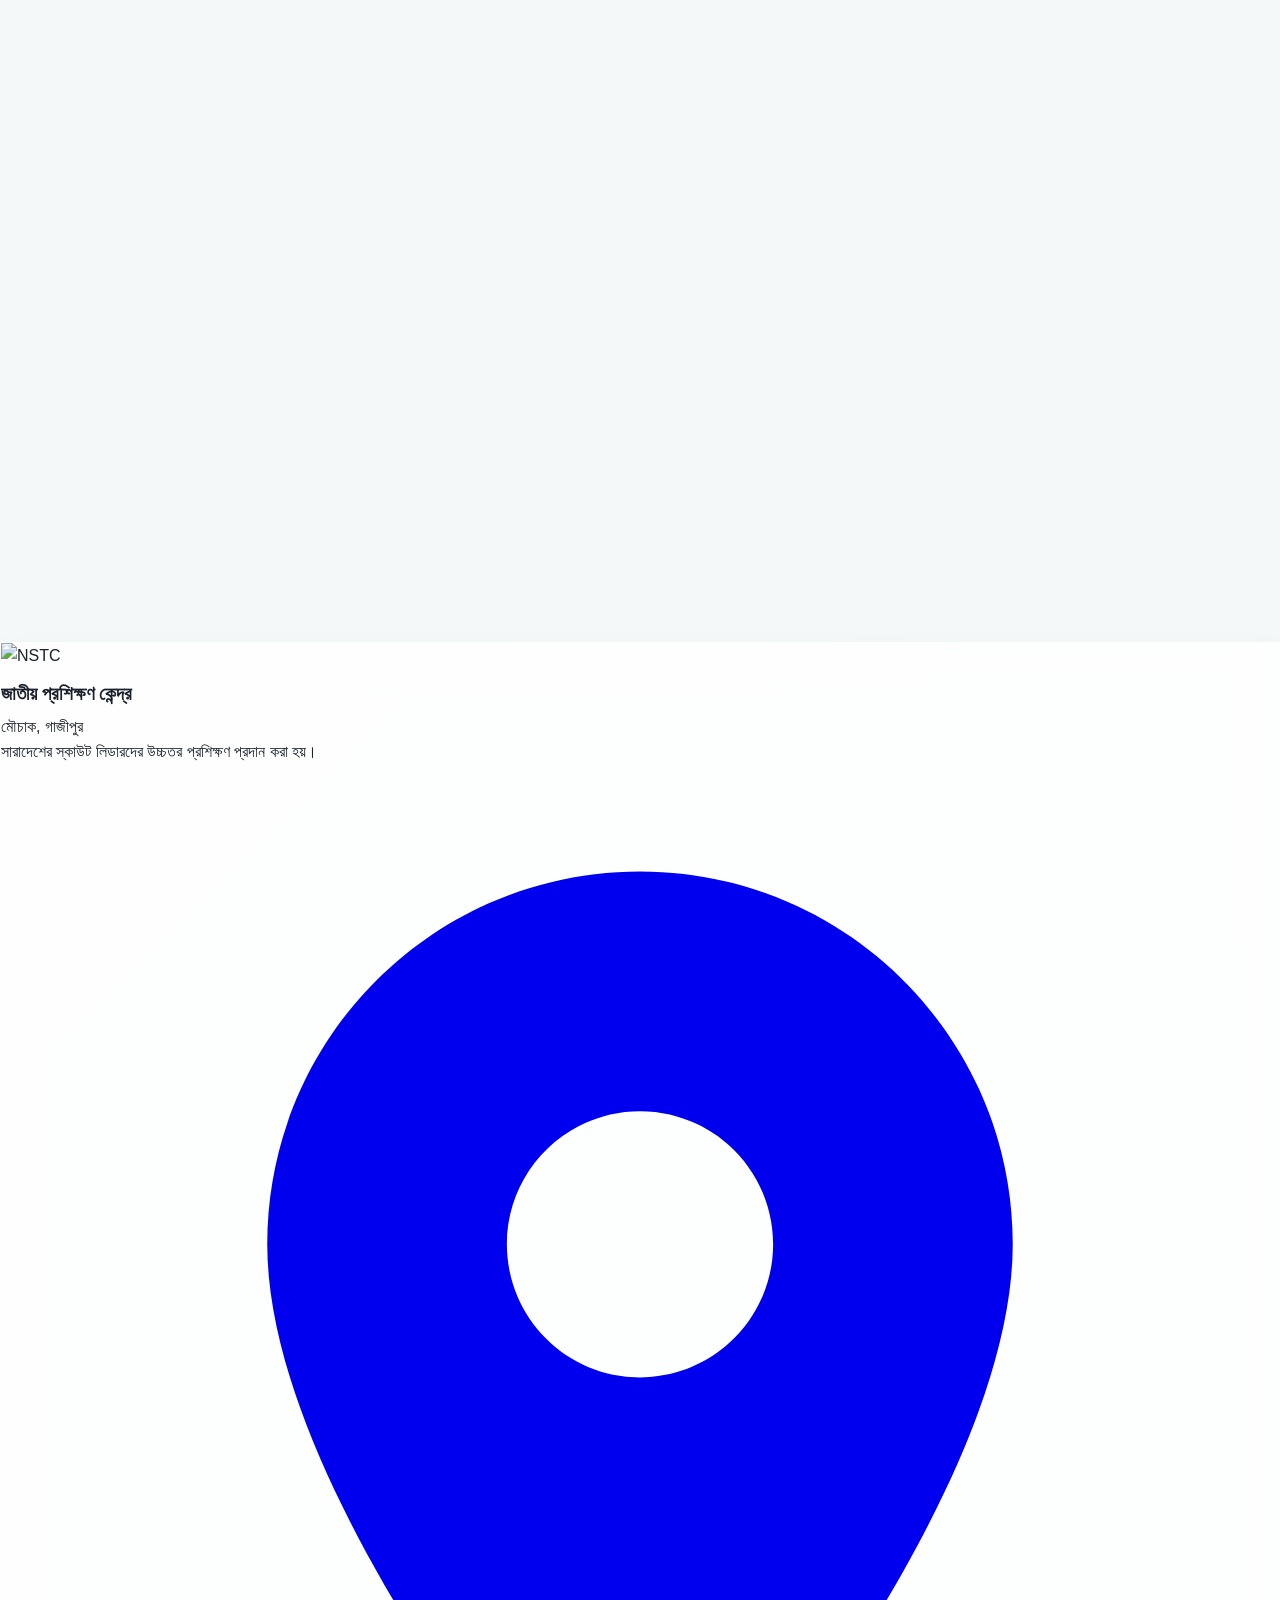
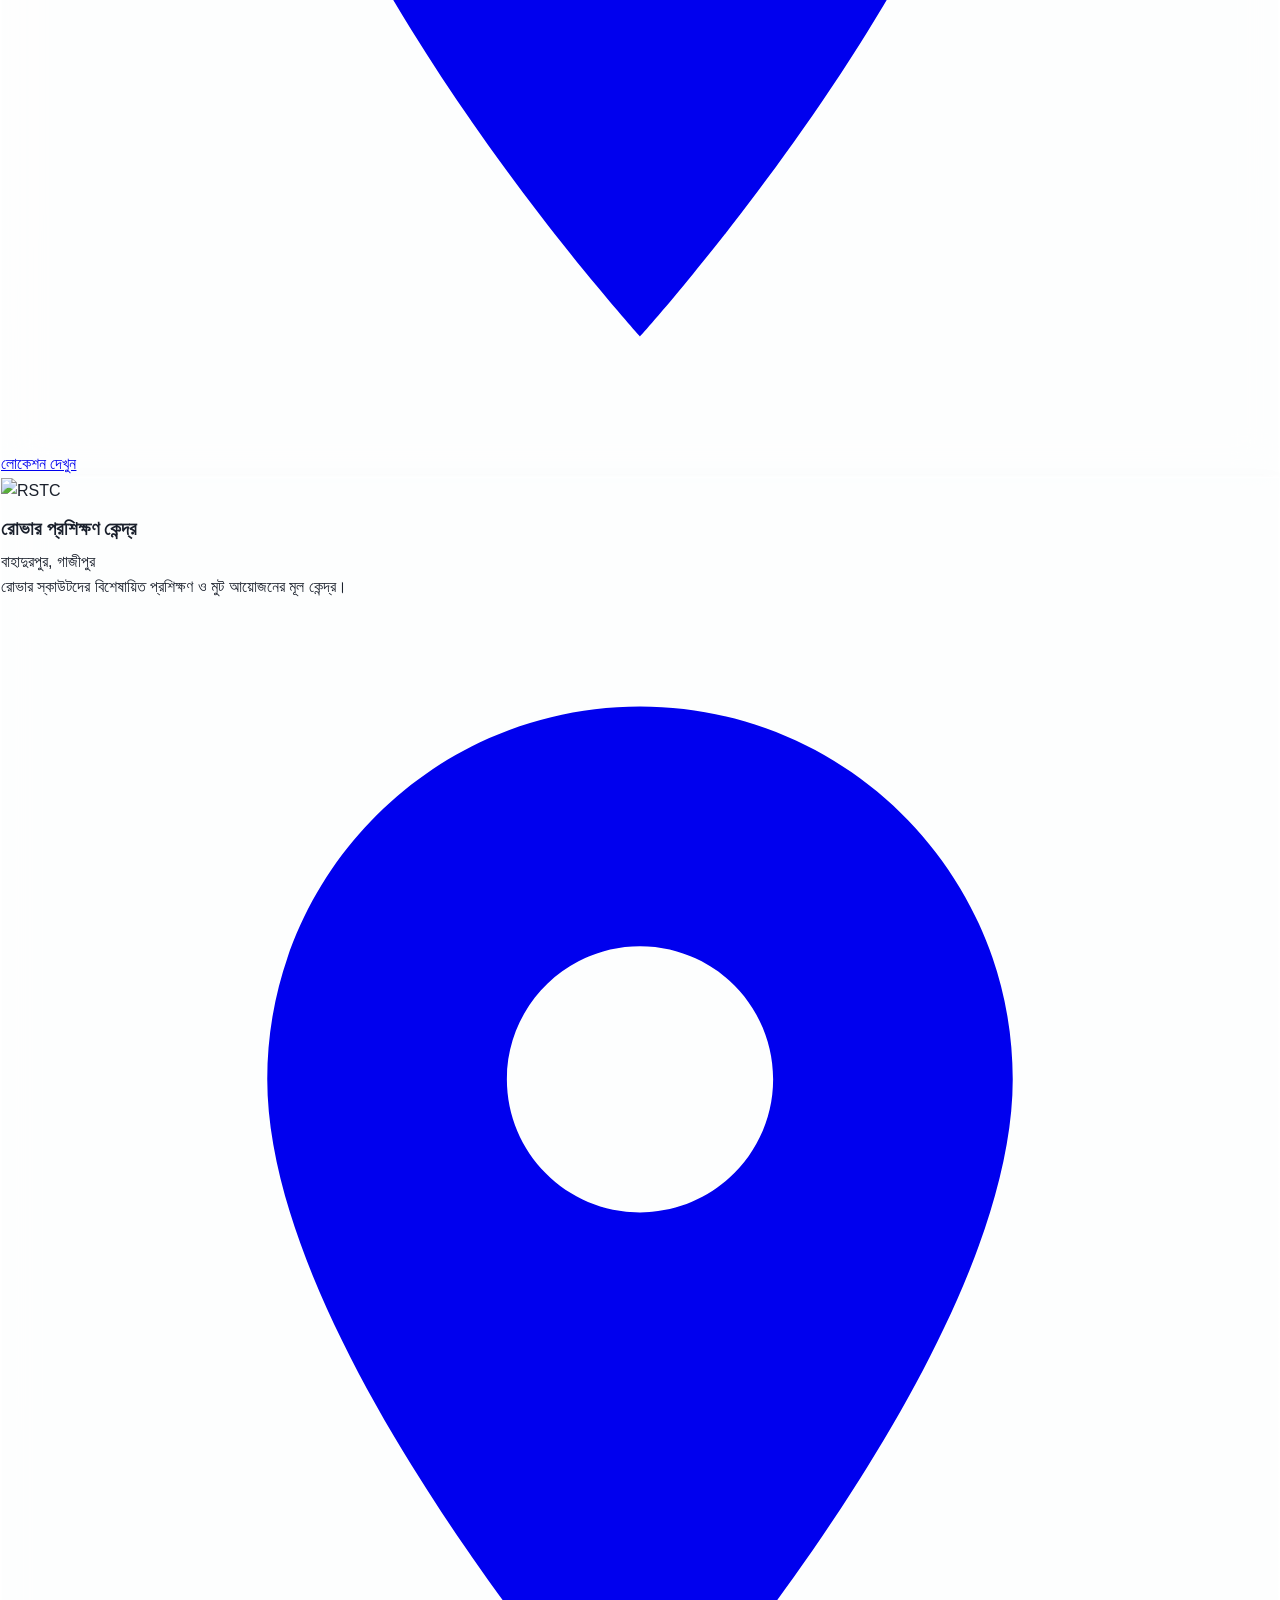
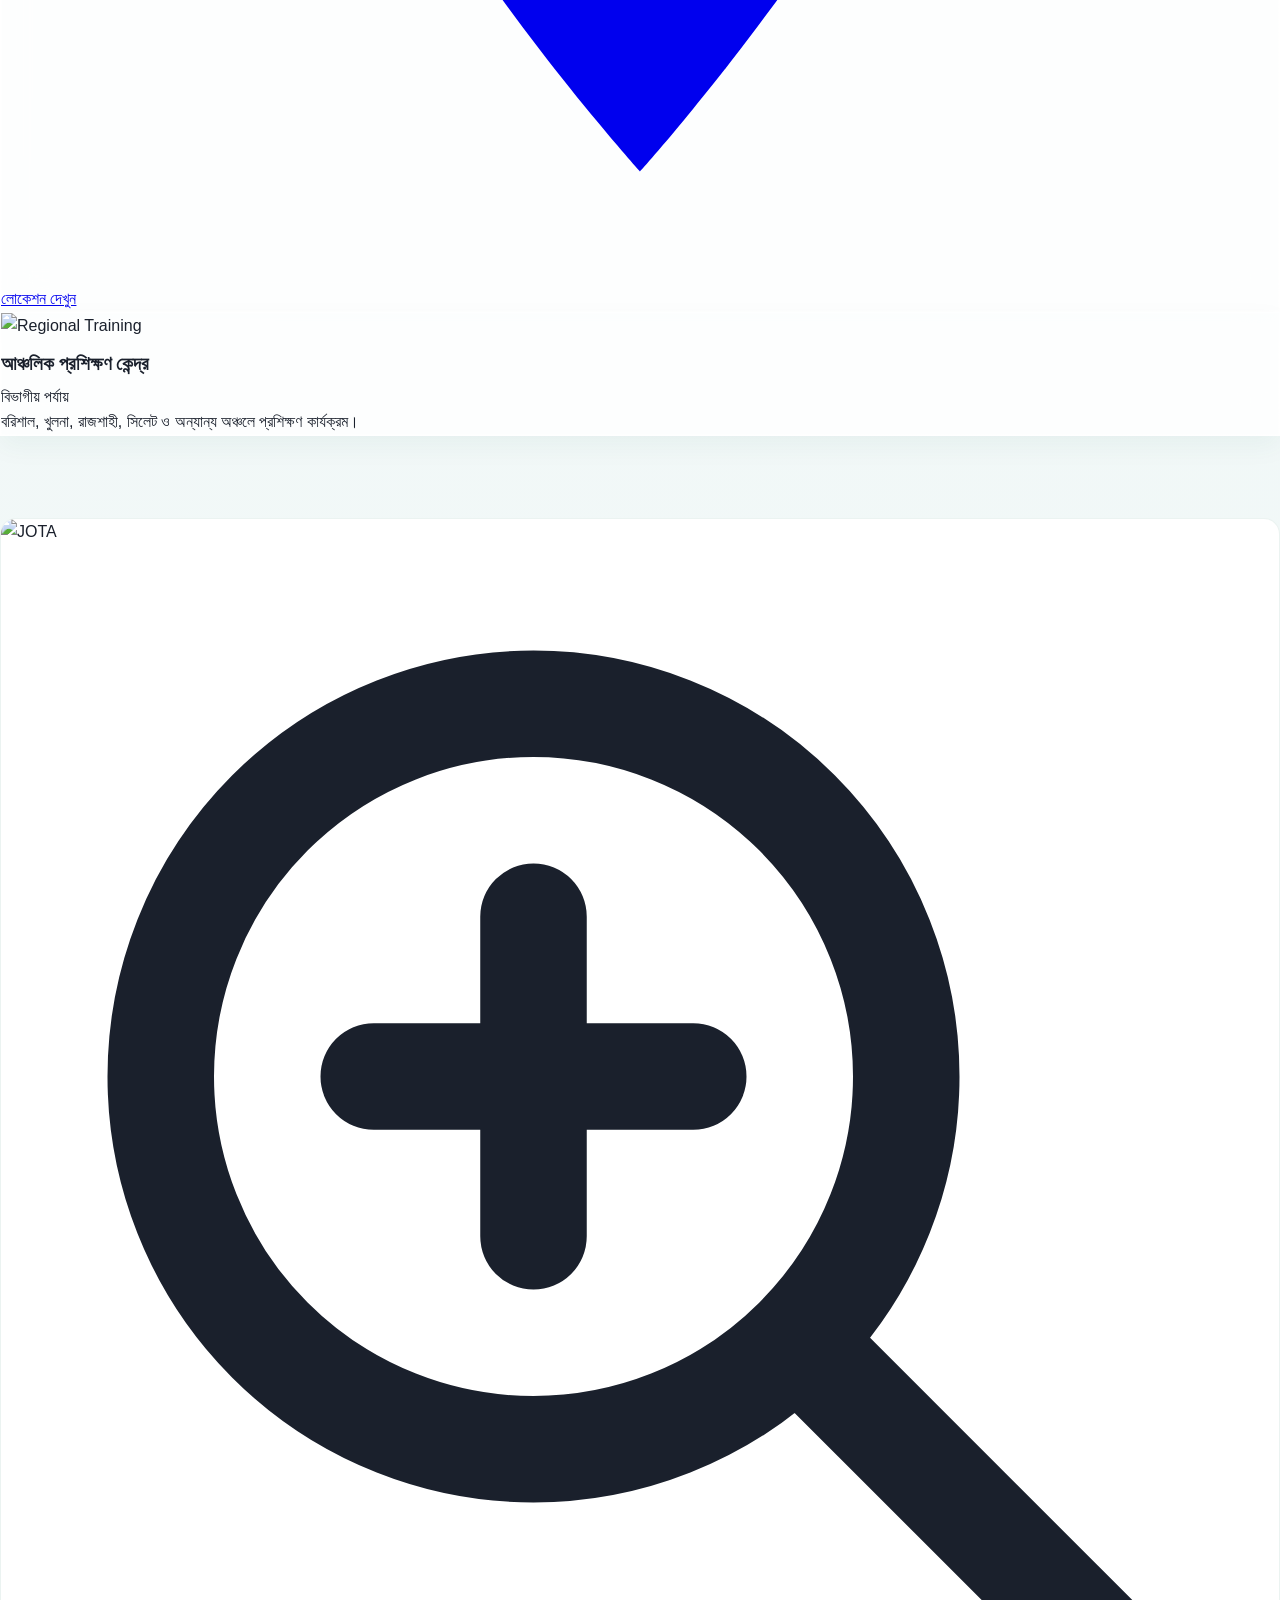
==== commit 4824751c: "Update index.html" ====
--- a/index.html
+++ b/index.html
@@ -116,11 +116,11 @@
             </div>
 
             <div class="flex flex-col sm:flex-row justify-center items-center gap-4 gsap-reveal hero-element">
-                <a href="https://www.scout-world.com/" target="_blank" class="inline-flex items-center gap-2 bg-white text-green-800 border-2 border-green-700 px-8 py-3.5 rounded-full font-bold text-base shadow-lg hover:shadow-xl hover:bg-green-50 transform hover:-translate-y-1.5 transition-all duration-300 cursor-none">
+                <a href="https://www.scout-world.com/" target="_blank" class="inline-flex items-center gap-2 bg-white text-green-800 border-2 border-green-700 px-8 py-2.5 rounded-full font-bold text-base shadow-lg hover:shadow-xl hover:bg-green-50 transform hover:-translate-y-1.5 transition-all duration-300 cursor-none">
                     <svg class="w-5 h-5" fill="none" stroke="currentColor" viewBox="0 0 24 24"><path stroke-linecap="round" stroke-linejoin="round" stroke-width="2.5" d="M12 6.253v13m0-13C10.832 5.477 9.246 5 7.5 5S4.168 5.477 3 6.253v13C4.168 18.477 5.754 18 7.5 18s3.332.477 4.5 1.253m0-13C13.168 5.477 14.754 5 16.5 5c1.747 0 3.332.477 4.5 1.253v13C19.832 18.477 18.247 18 16.5 18c-1.746 0-3.332.477-4.5 1.253"></path></svg>
                     Scout HandBook
                 </a>
-                <a href="#itihas" class="inline-flex items-center gap-2 bg-gradient-to-r from-green-600 to-green-800 text-white px-8 py-3.5 rounded-full font-bold text-base shadow-lg hover:shadow-xl transform hover:-translate-y-1.5 transition-all duration-300 relative overflow-hidden group cursor-none">
+                <a href="#itihas" class="inline-flex items-center gap-2 bg-gradient-to-r from-green-600 to-green-800 text-white px-8 py-2.5 rounded-full font-bold text-base shadow-lg hover:shadow-xl transform hover:-translate-y-1.5 transition-all duration-300 relative overflow-hidden group cursor-none">
                     <span class="absolute inset-0 w-full h-full bg-white/20 transform -skew-x-12 -translate-x-full group-hover:animate-[shimmer_1s_forwards]"></span>
                     ইতিহাস অন্বেষণ করুন
                     <svg class="w-5 h-5 animate-bounce" fill="none" stroke="currentColor" viewBox="0 0 24 24"><path stroke-linecap="round" stroke-linejoin="round" stroke-width="2.5" d="M19 14l-7 7m0 0l-7-7m7 7V3"></path></svg>
@@ -211,7 +211,7 @@
     <section id="shakha" class="py-24 bg-white relative cursor-none">
         <div class="container mx-auto px-6">
             <div class="text-center mb-16 gsap-reveal">
-                <h2 class="text-3xl md:text-4xl font-bold font-display section-header gradient-text-green mb-3">স্কাউট শাখাসমূহ</h2>
+                <h2 class="text-3xl md:text-4xl font-bold font-display section-header gradient-text-green mb-3">স্কাউট শাখাসসমূহ</h2>
                 <p class="text-gray-600 text-base mt-3 font-medium">বয়সভিত্তিক চারটি মূল স্তরে বিভক্ত কার্যক্রম</p>
             </div>
             <div id="dynamic-branches" class="grid md:grid-cols-2 lg:grid-cols-4 gap-6 max-w-6xl mx-auto mb-10"></div>
@@ -655,7 +655,7 @@
                     <div class="glass-card-green bg-gray-50 p-8 rounded-2xl hover:-translate-y-2 transition-transform shadow-md">
                         <div class="text-5xl mb-4 float-anim bg-white w-20 h-20 mx-auto rounded-full flex items-center justify-center shadow-sm">🎯</div>
                         <h3 class="text-xl font-bold text-gray-900 mb-2 font-display">সদস্য বৃদ্ধি</h3>
-                        <p class="text-gray-700 text-sm font-medium leading-relaxed">সকল শিক্ষাপ্রতিষ্ঠানে স্কাউটিং কার্যক্রম বাধ্যতামূলক করা ও সম্প্রসারণ.</p>
+                        <p class="text-gray-700 text-sm font-medium leading-relaxed">সকল শিক্ষাপ্রতিষ্ঠানে স্কাউটিং কার্যক্রম বাধ্যতামূলক করা ও সম্প্রসারণ।</p>
                     </div>
                     <div class="glass-card-green bg-gray-50 p-8 rounded-2xl hover:-translate-y-2 transition-transform shadow-md">
                         <div class="text-5xl mb-4 float-anim-delayed bg-white w-20 h-20 mx-auto rounded-full flex items-center justify-center shadow-sm">💻</div>
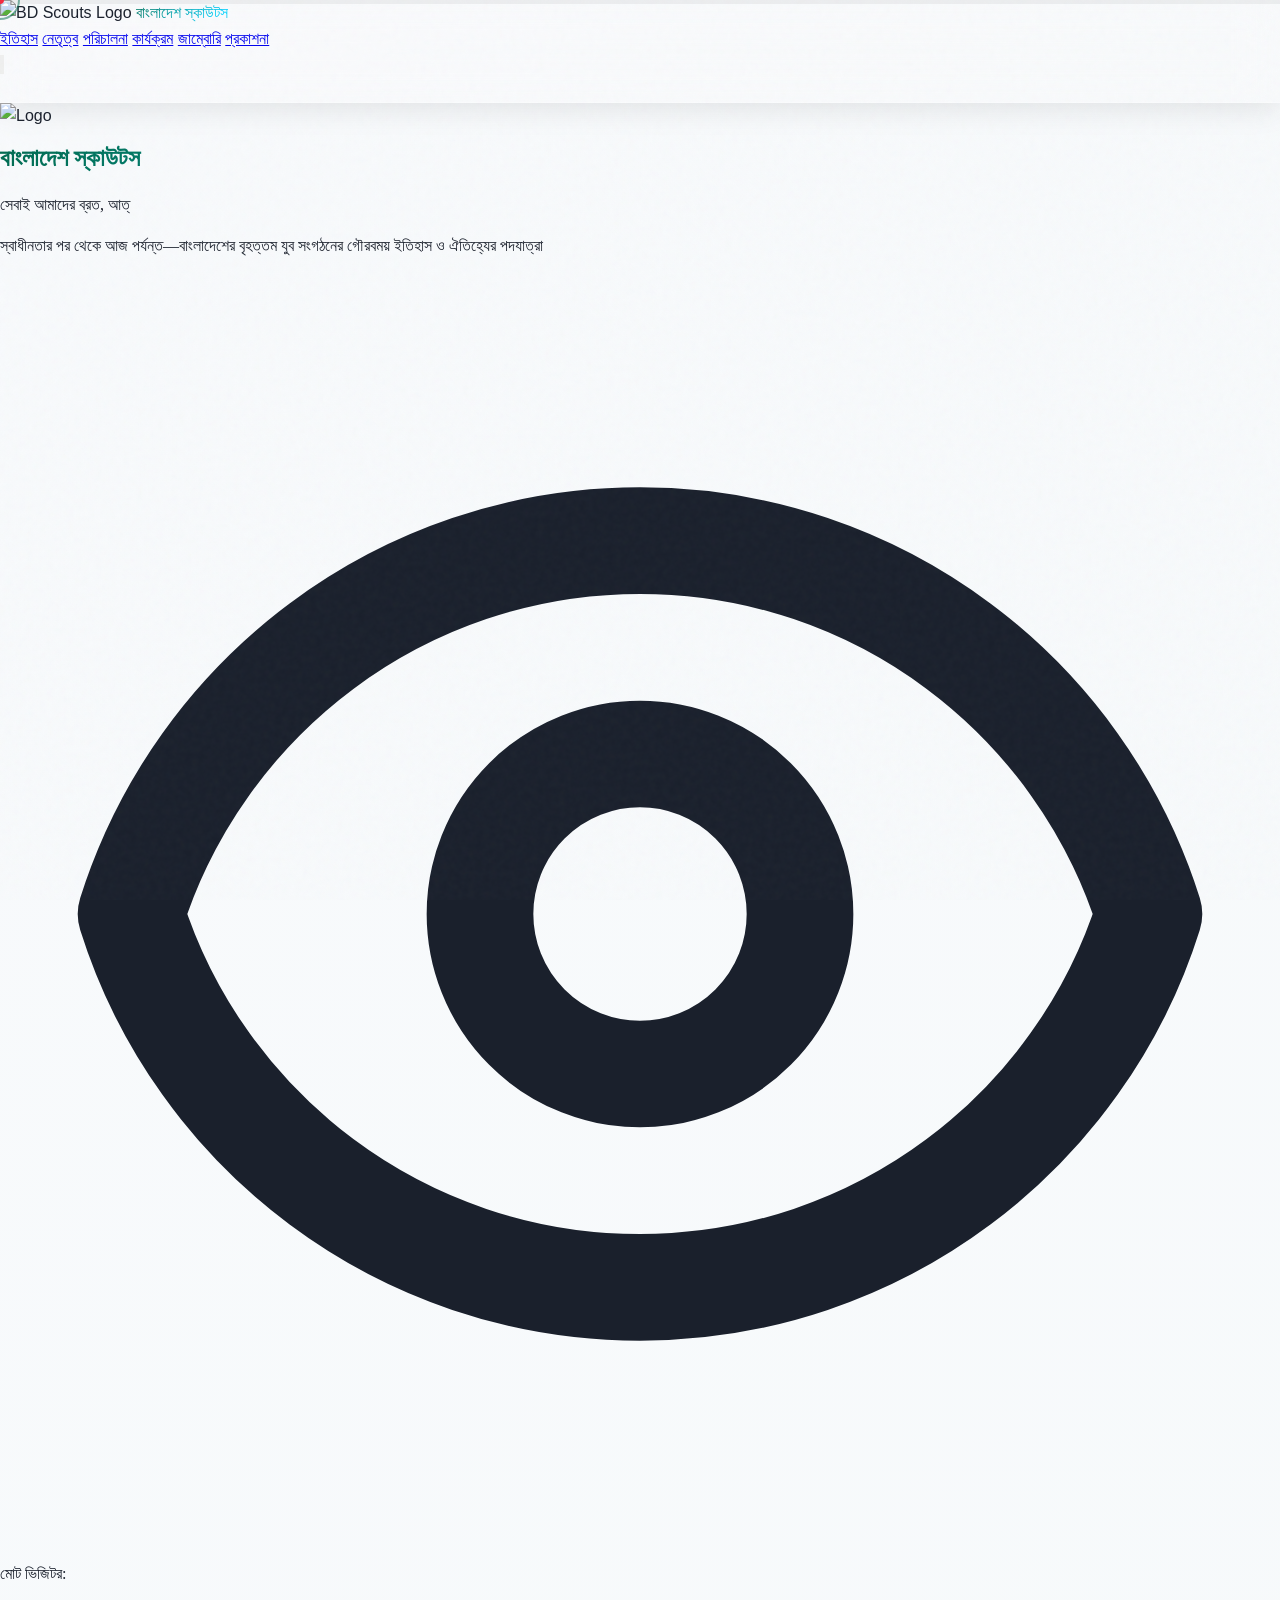
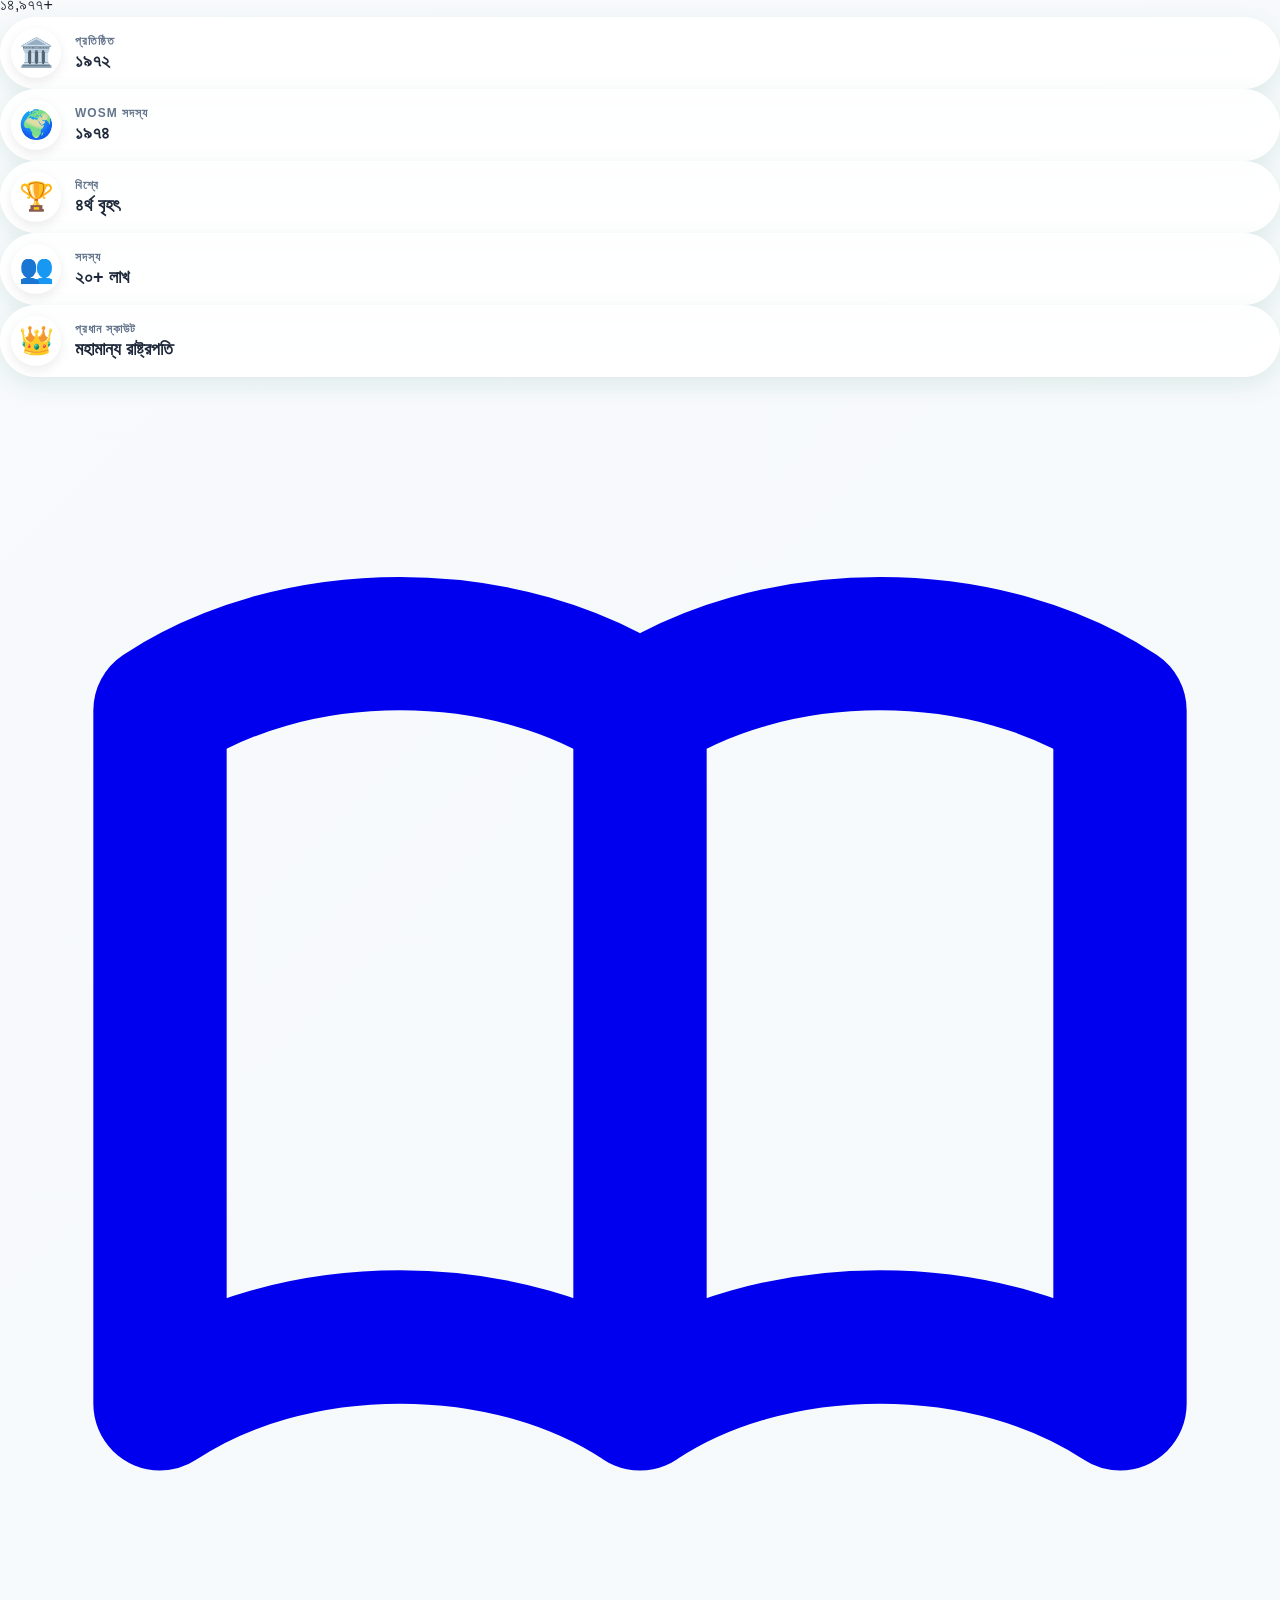
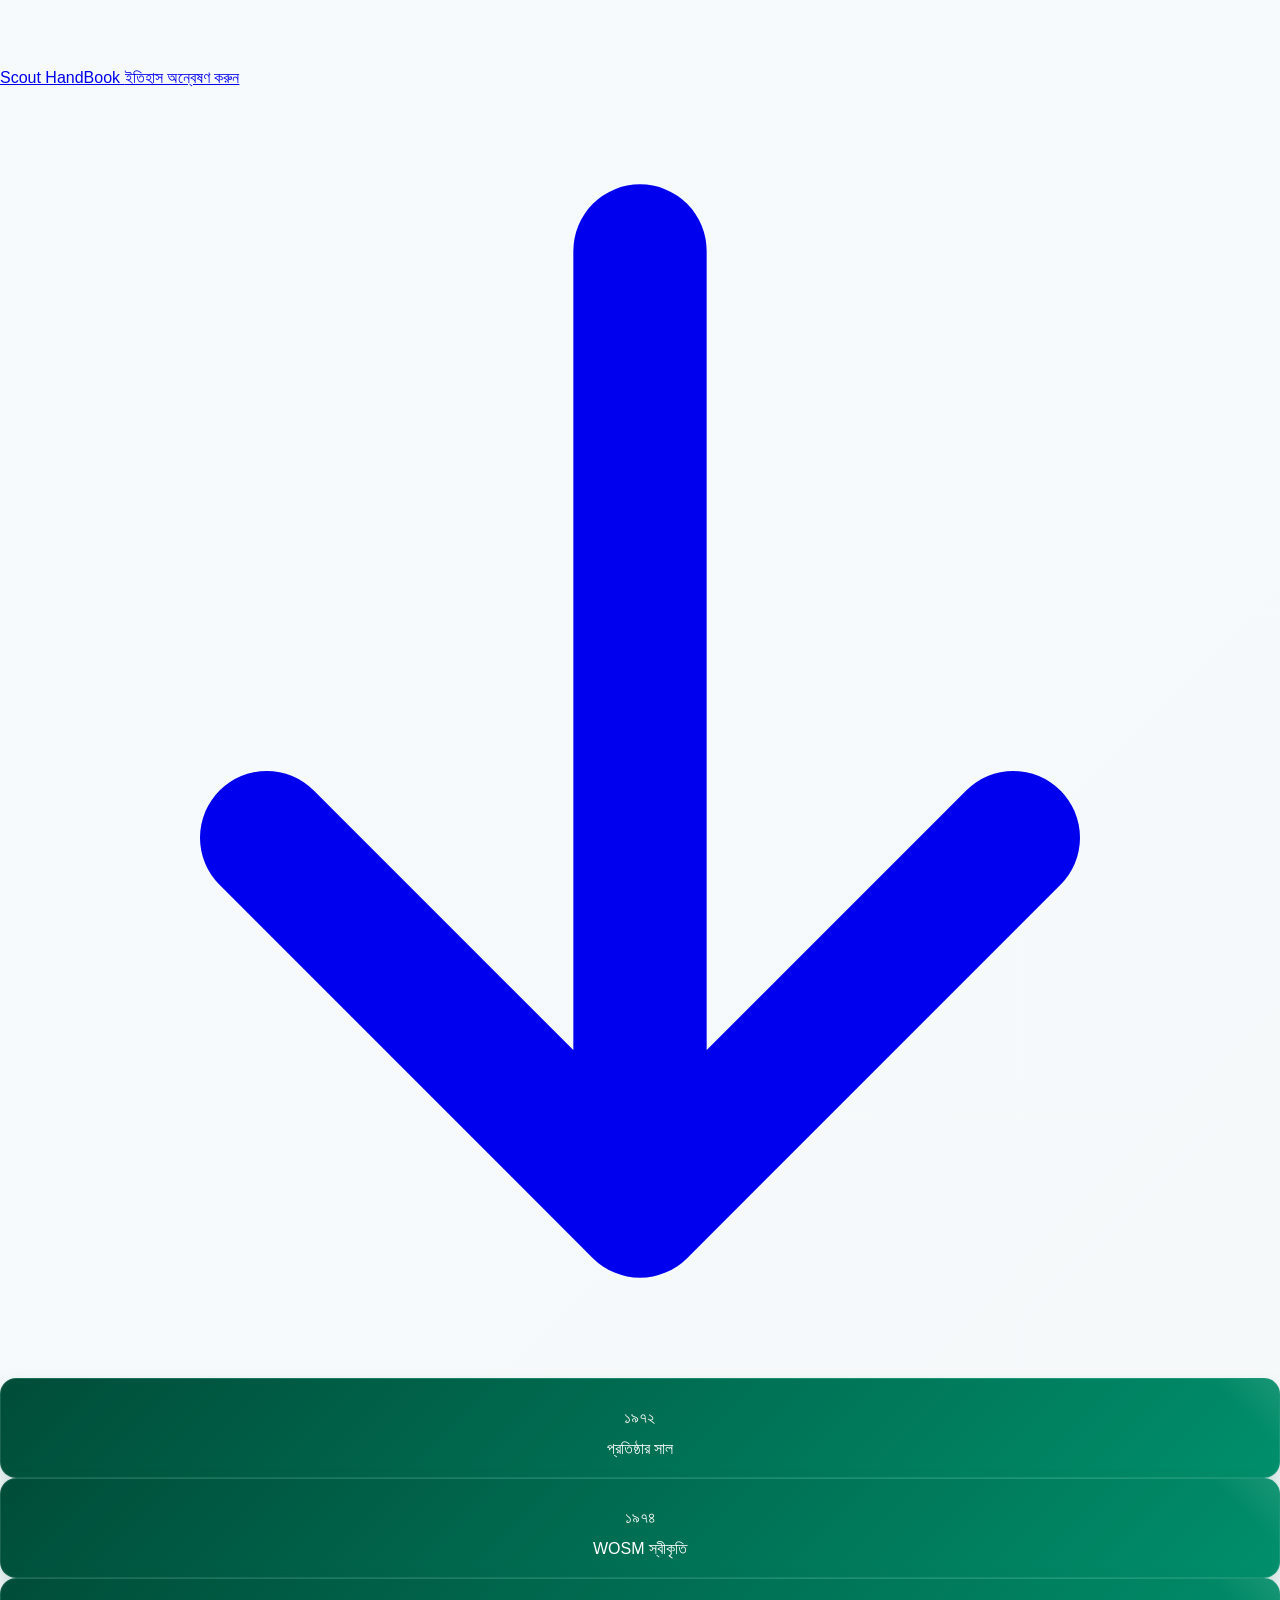
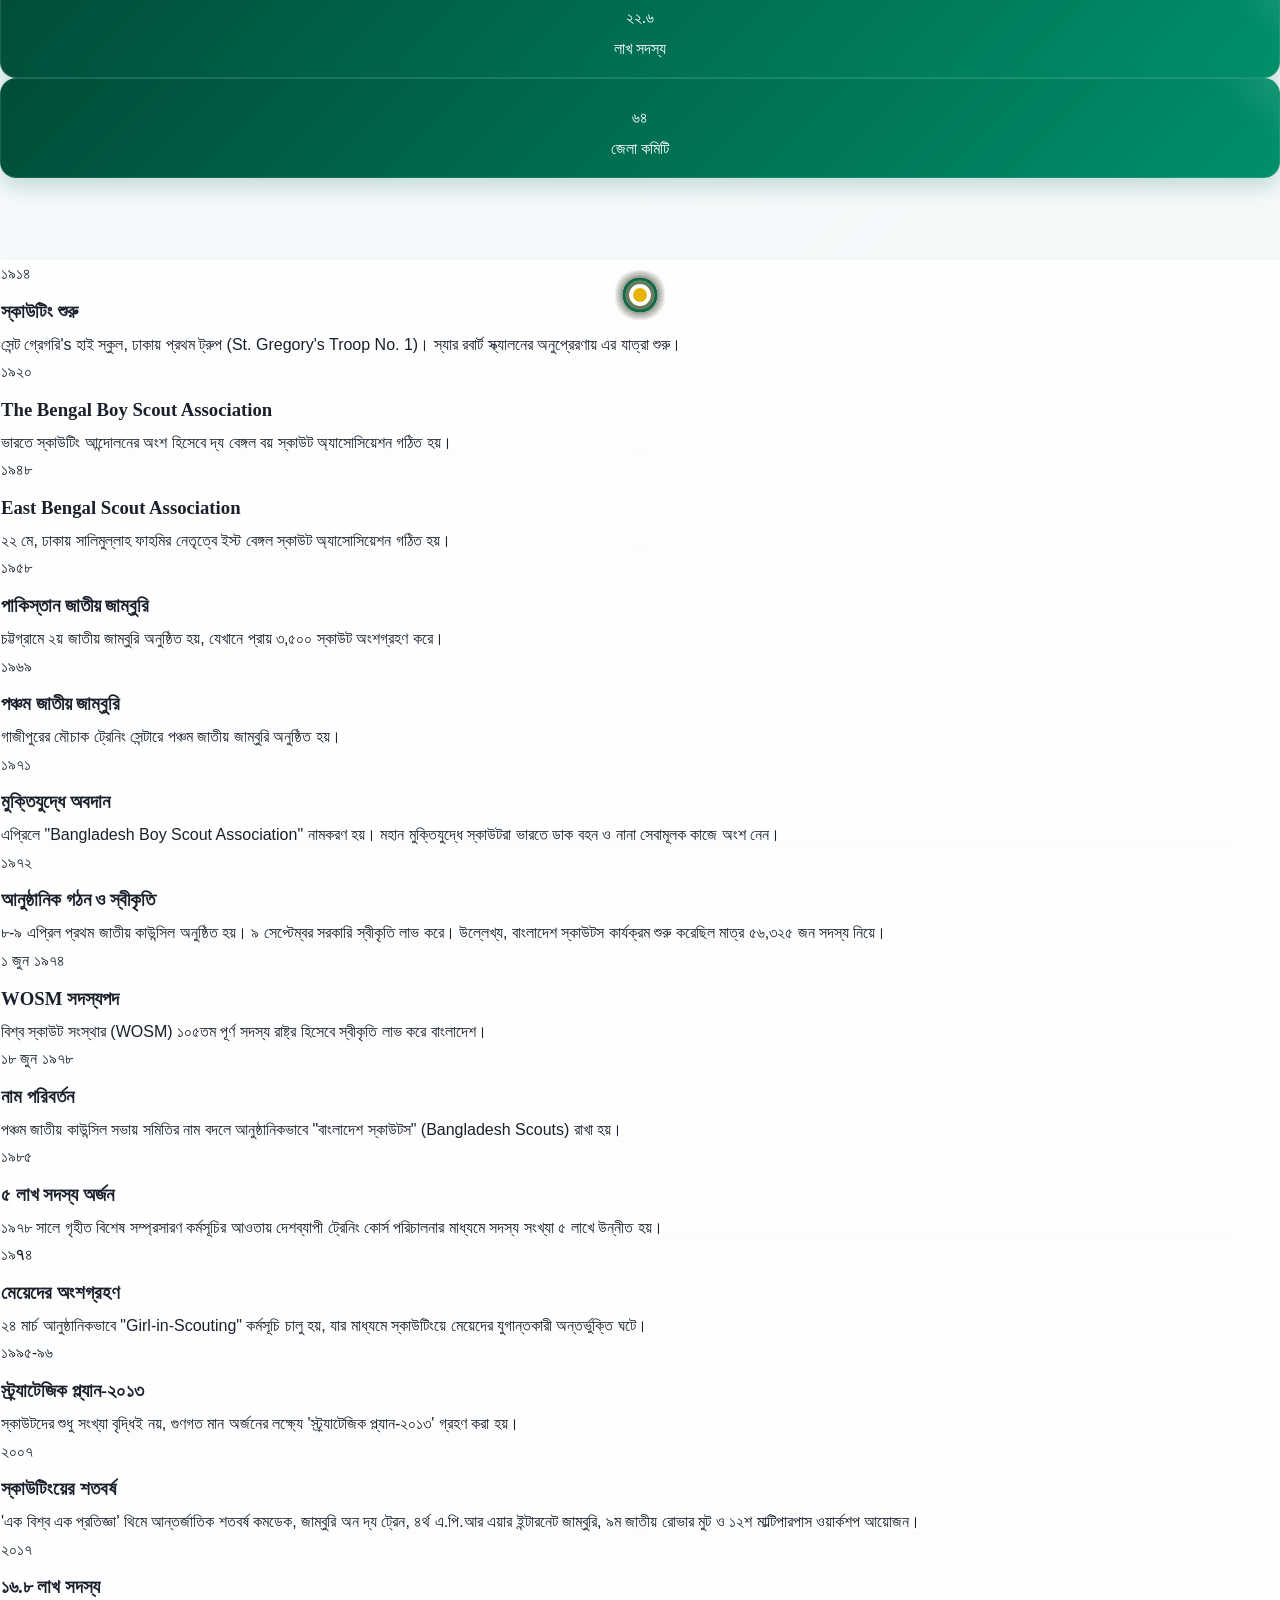
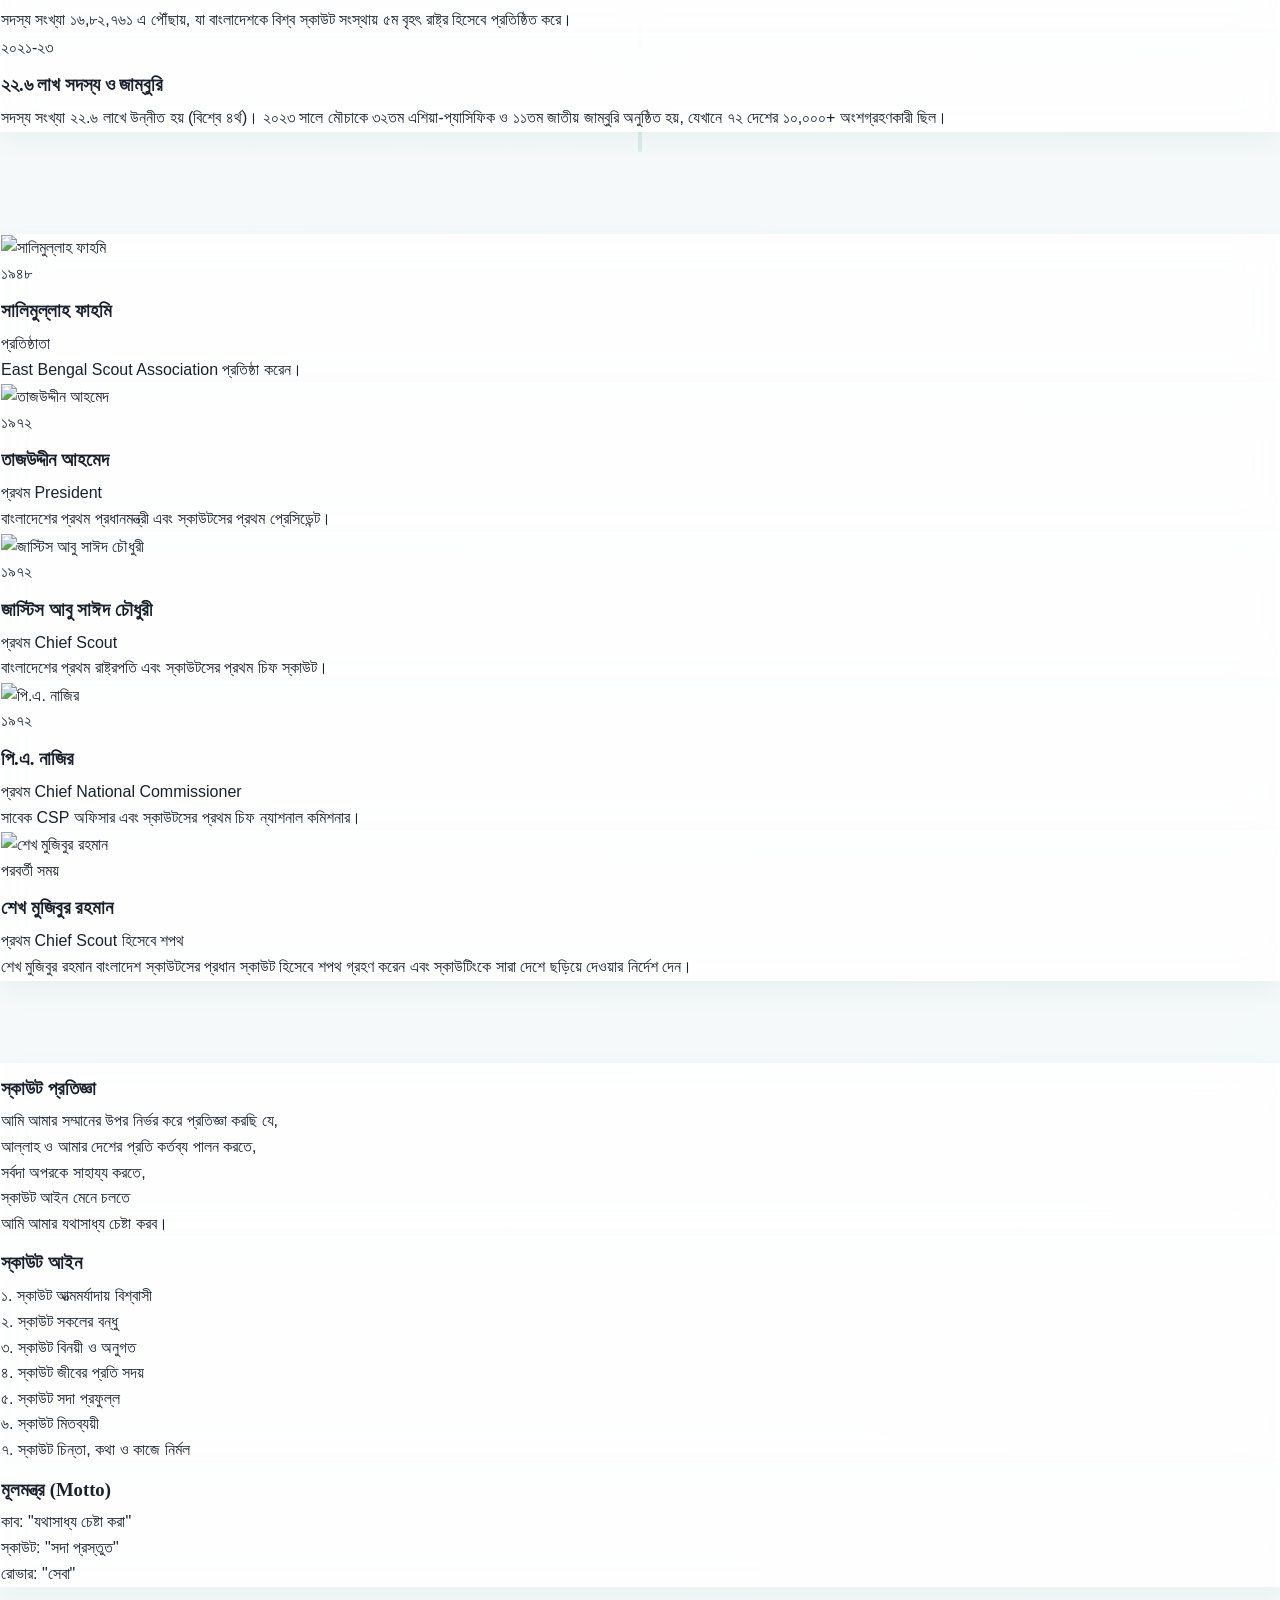
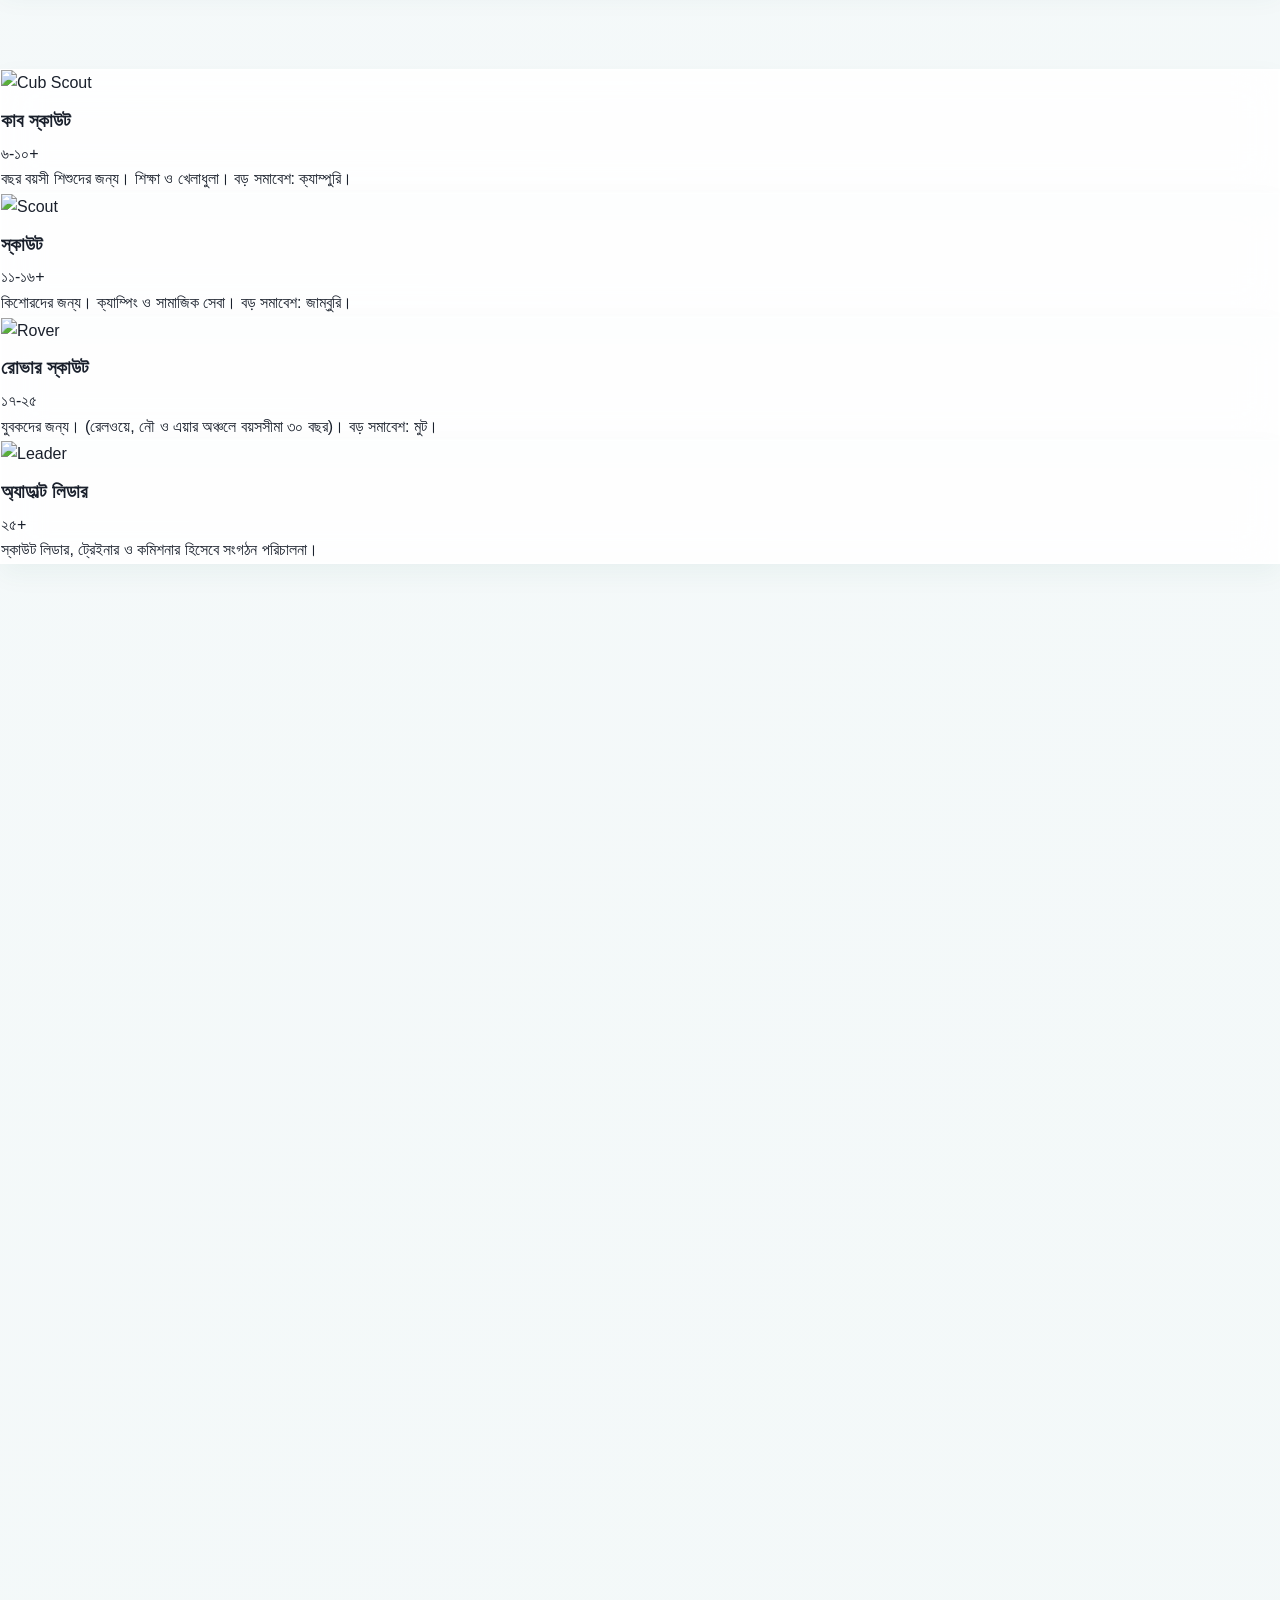
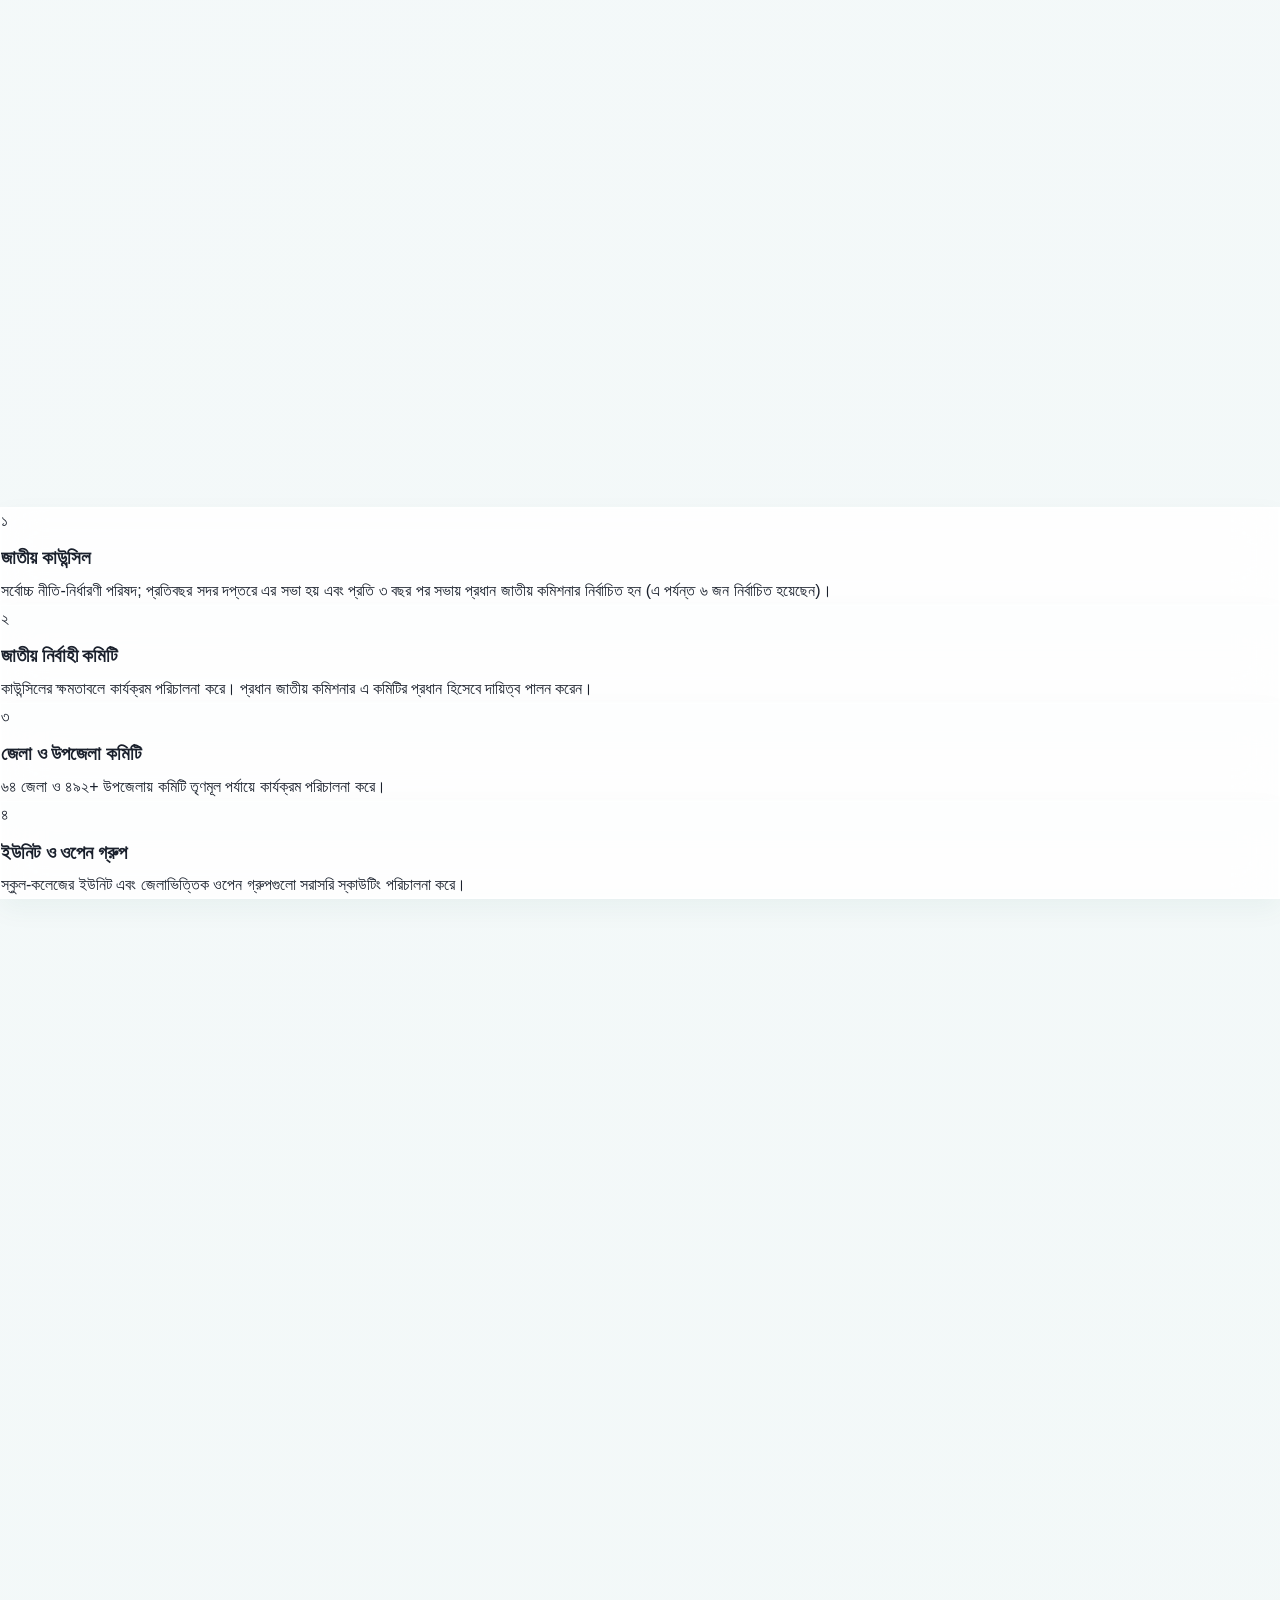
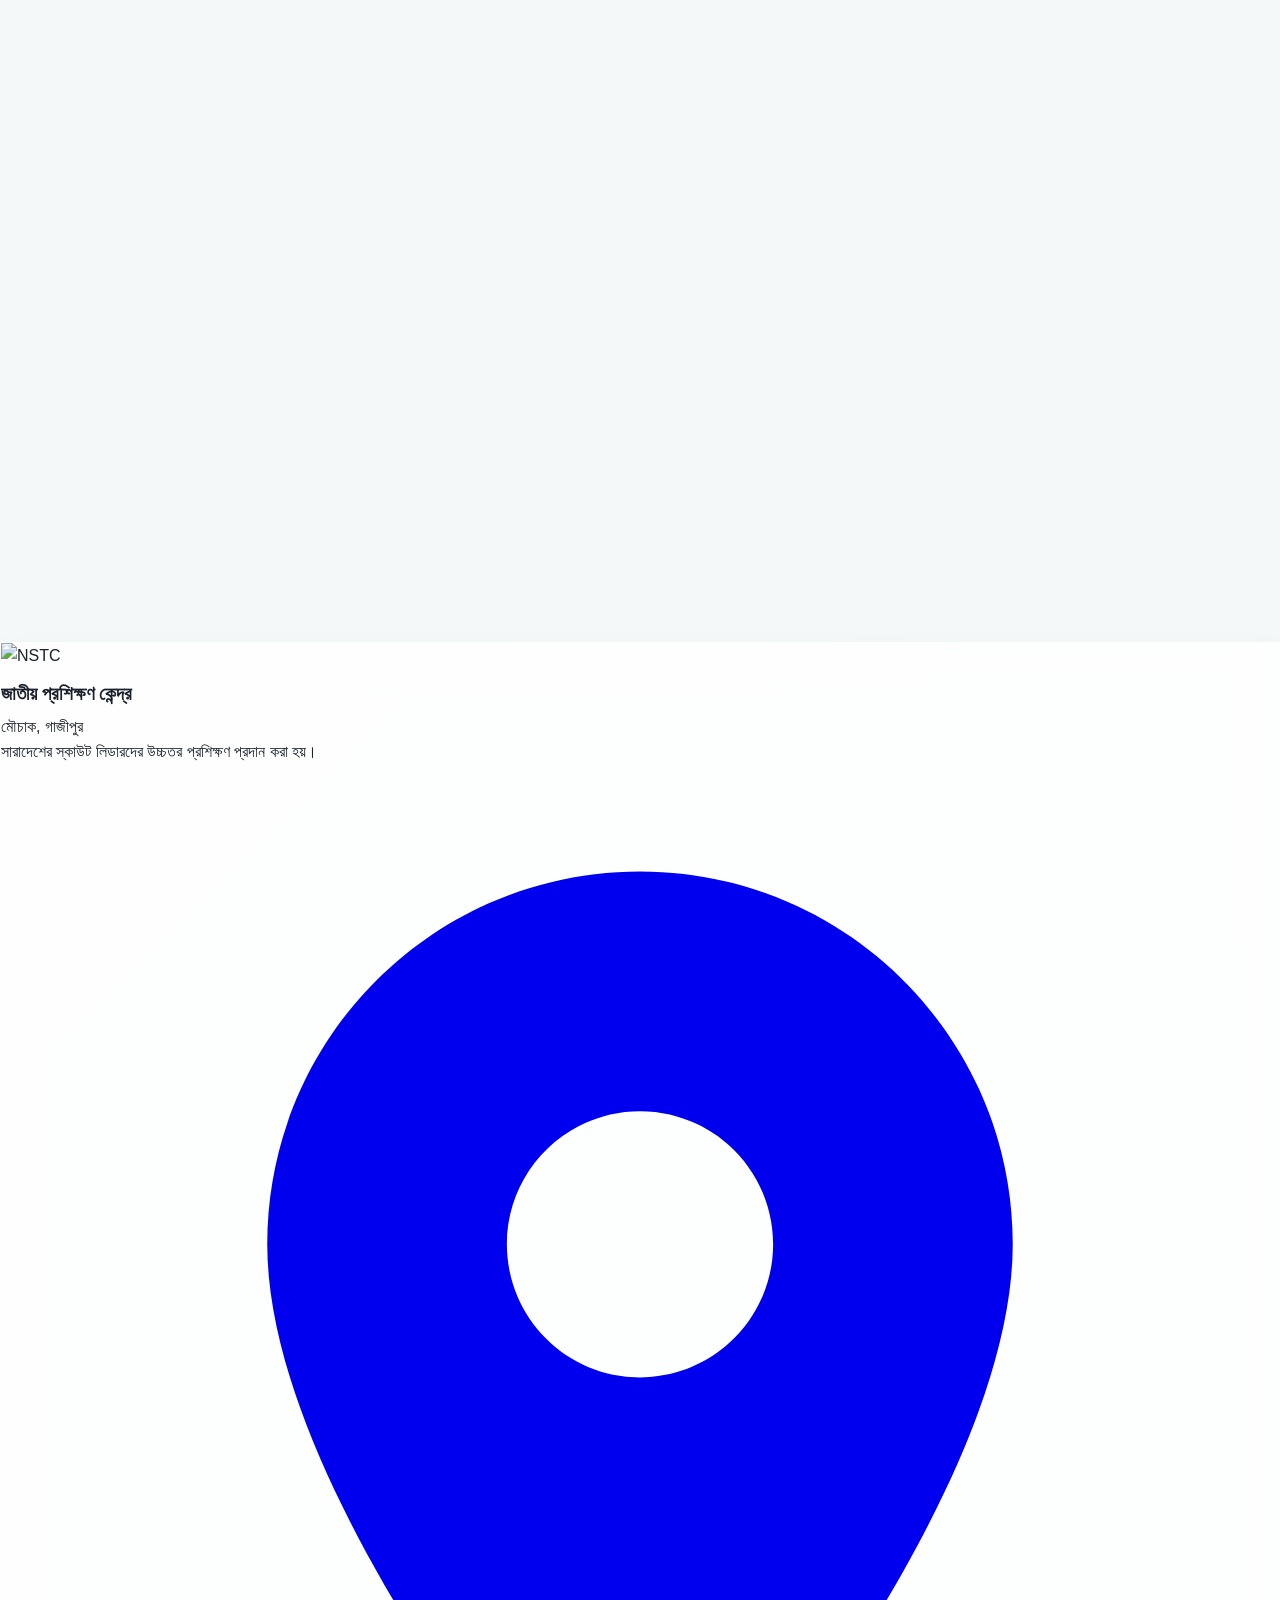
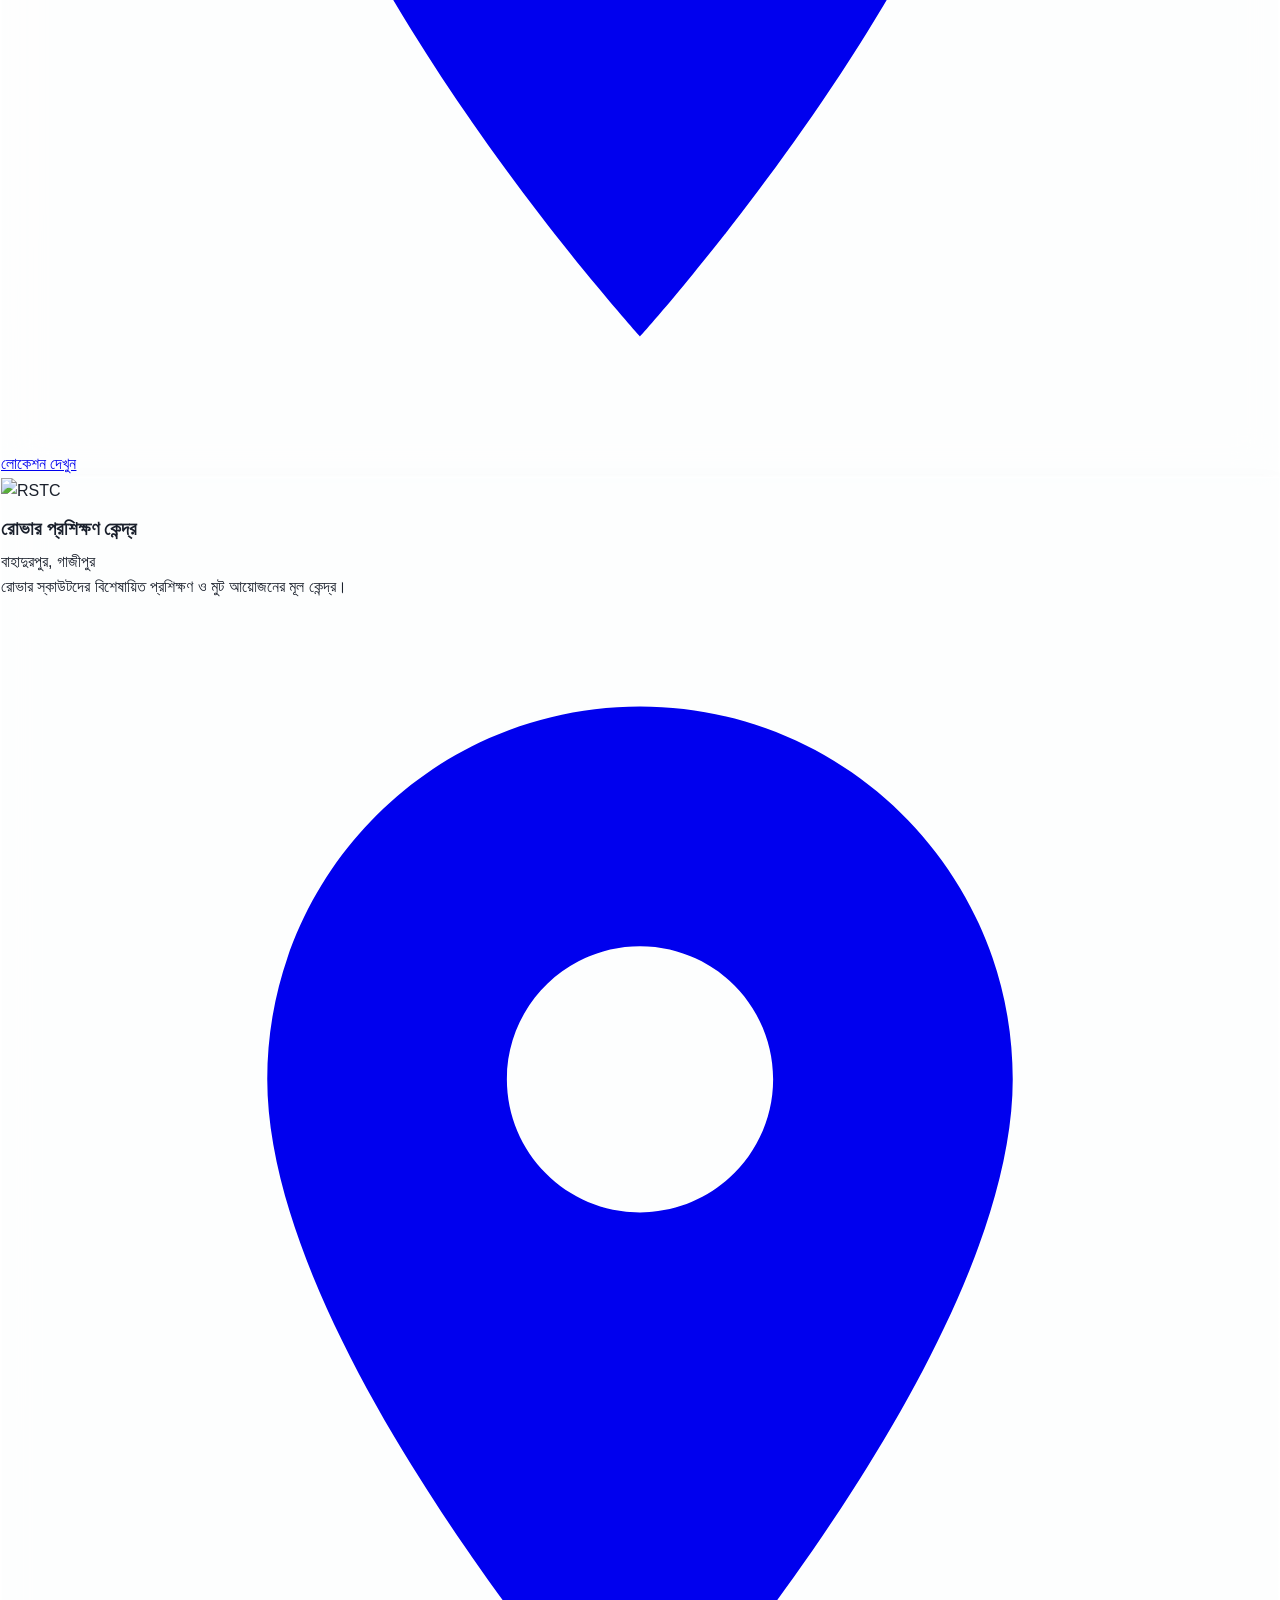
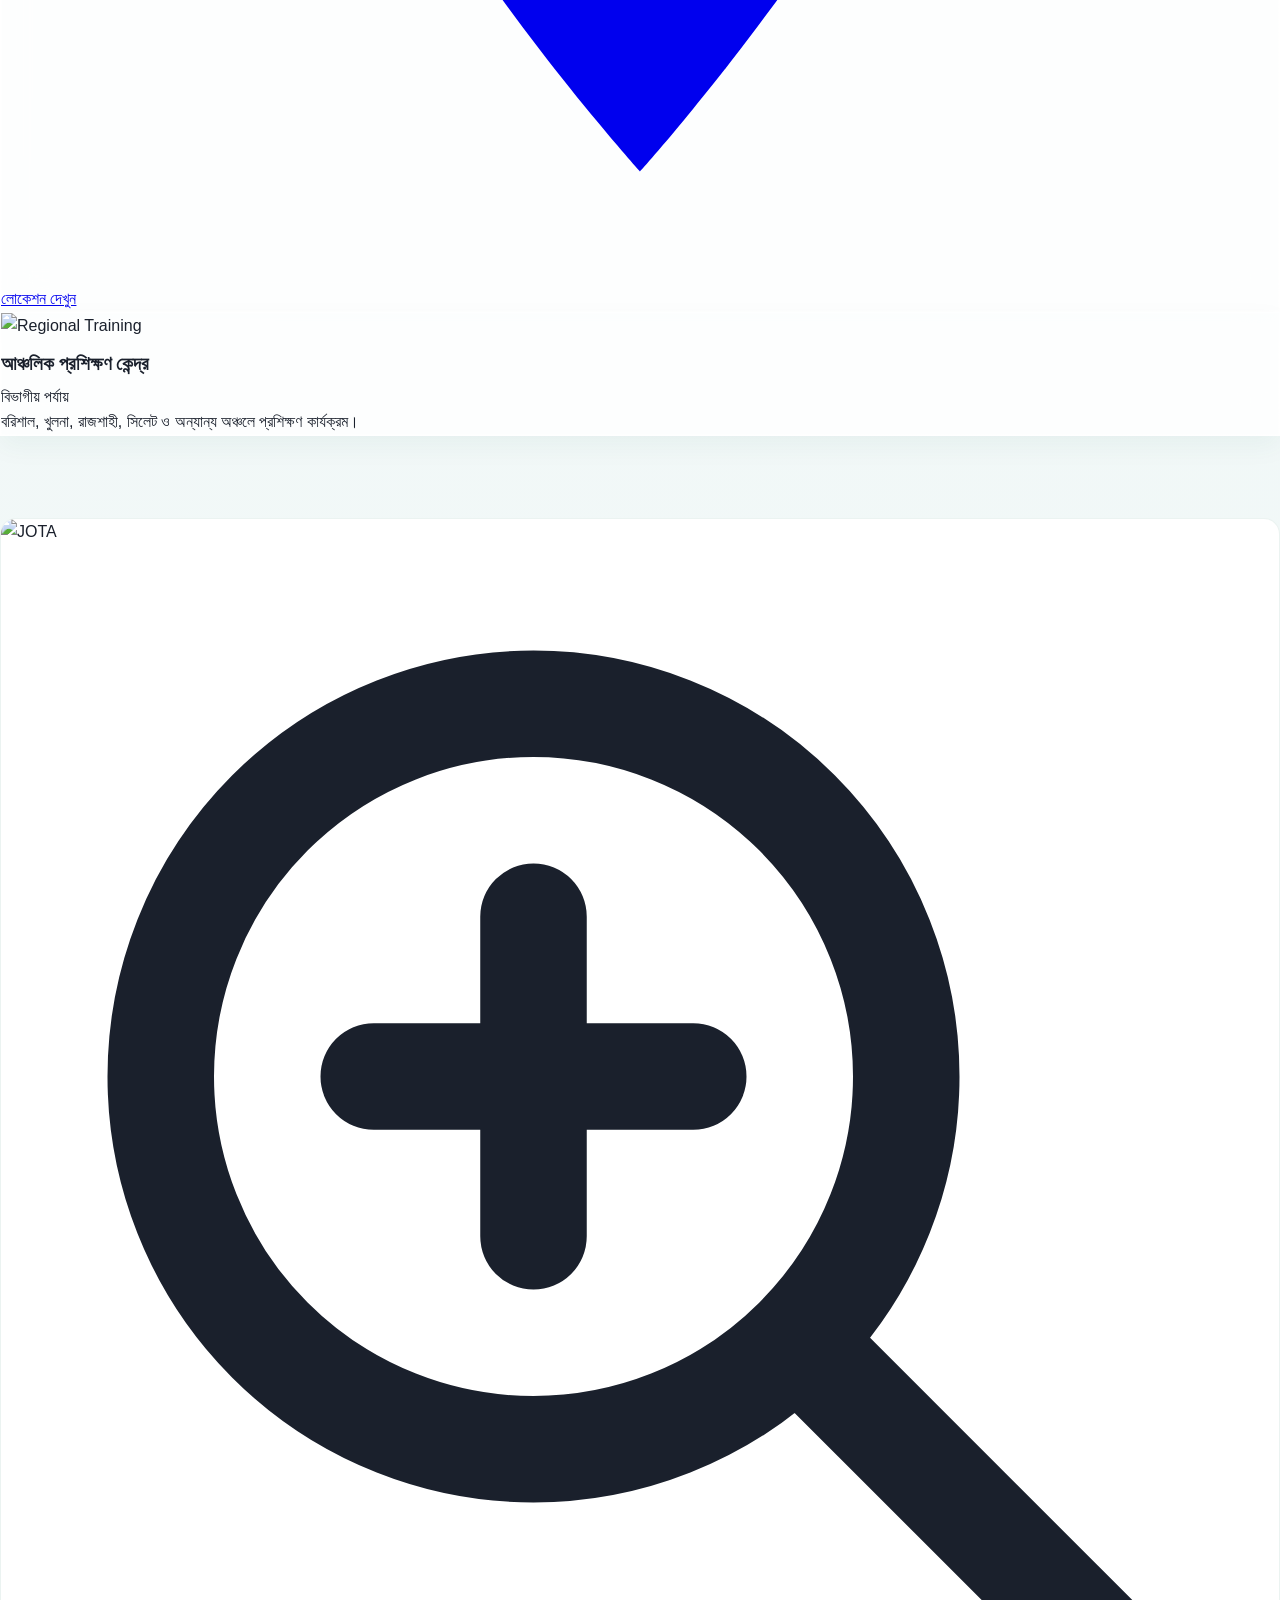
==== commit 0d75007c: "Update index.html" ====
--- a/index.html
+++ b/index.html
@@ -116,11 +116,12 @@
             </div>
 
             <div class="flex flex-col sm:flex-row justify-center items-center gap-4 gsap-reveal hero-element">
-                <a href="https://www.scout-world.com/" target="_blank" class="inline-flex items-center gap-2 bg-white text-green-800 border-2 border-green-700 px-8 py-2.5 rounded-full font-bold text-base shadow-lg hover:shadow-xl hover:bg-green-50 transform hover:-translate-y-1.5 transition-all duration-300 cursor-none">
-                    <svg class="w-5 h-5" fill="none" stroke="currentColor" viewBox="0 0 24 24"><path stroke-linecap="round" stroke-linejoin="round" stroke-width="2.5" d="M12 6.253v13m0-13C10.832 5.477 9.246 5 7.5 5S4.168 5.477 3 6.253v13C4.168 18.477 5.754 18 7.5 18s3.332.477 4.5 1.253m0-13C13.168 5.477 14.754 5 16.5 5c1.747 0 3.332.477 4.5 1.253v13C19.832 18.477 18.247 18 16.5 18c-1.746 0-3.332.477-4.5 1.253"></path></svg>
+                <a href="https://www.scout-world.com/" target="_blank" class="inline-flex items-center gap-2 bg-white text-green-800 border-2 border-green-700 px-8 py-2 rounded-full font-bold text-sm shadow-lg hover:shadow-xl hover:bg-green-50 transform hover:-translate-y-1.5 transition-all duration-300 cursor-none">
+                    <svg class="w-4 h-4" fill="none" stroke="currentColor" viewBox="0 0 24 24"><path stroke-linecap="round" stroke-linejoin="round" stroke-width="2.5" d="M12 6.253v13m0-13C10.832 5.477 9.246 5 7.5 5S4.168 5.477 3 6.253v13C4.168 18.477 5.754 18 7.5 18s3.332.477 4.5 1.253m0-13C13.168 5.477 14.754 5 16.5 5c1.747 0 3.332.477 4.5 1.253v13C19.832 18.477 18.247 18 16.5 18c-1.746 0-3.332.477-4.5 1.253"></path></svg>
                     Scout HandBook
                 </a>
-                <a href="#itihas" class="inline-flex items-center gap-2 bg-gradient-to-r from-green-600 to-green-800 text-white px-8 py-2.5 rounded-full font-bold text-base shadow-lg hover:shadow-xl transform hover:-translate-y-1.5 transition-all duration-300 relative overflow-hidden group cursor-none">
+                
+                <a href="#itihas" class="inline-flex items-center gap-2 bg-gradient-to-r from-green-600 to-green-800 text-white px-8 py-3.5 rounded-full font-bold text-base shadow-lg hover:shadow-xl transform hover:-translate-y-1.5 transition-all duration-300 relative overflow-hidden group cursor-none">
                     <span class="absolute inset-0 w-full h-full bg-white/20 transform -skew-x-12 -translate-x-full group-hover:animate-[shimmer_1s_forwards]"></span>
                     ইতিহাস অন্বেষণ করুন
                     <svg class="w-5 h-5 animate-bounce" fill="none" stroke="currentColor" viewBox="0 0 24 24"><path stroke-linecap="round" stroke-linejoin="round" stroke-width="2.5" d="M19 14l-7 7m0 0l-7-7m7 7V3"></path></svg>
@@ -211,7 +212,7 @@
     <section id="shakha" class="py-24 bg-white relative cursor-none">
         <div class="container mx-auto px-6">
             <div class="text-center mb-16 gsap-reveal">
-                <h2 class="text-3xl md:text-4xl font-bold font-display section-header gradient-text-green mb-3">স্কাউট শাখাসসমূহ</h2>
+                <h2 class="text-3xl md:text-4xl font-bold font-display section-header gradient-text-green mb-3">স্কাউট শাখাসমূহ</h2>
                 <p class="text-gray-600 text-base mt-3 font-medium">বয়সভিত্তিক চারটি মূল স্তরে বিভক্ত কার্যক্রম</p>
             </div>
             <div id="dynamic-branches" class="grid md:grid-cols-2 lg:grid-cols-4 gap-6 max-w-6xl mx-auto mb-10"></div>
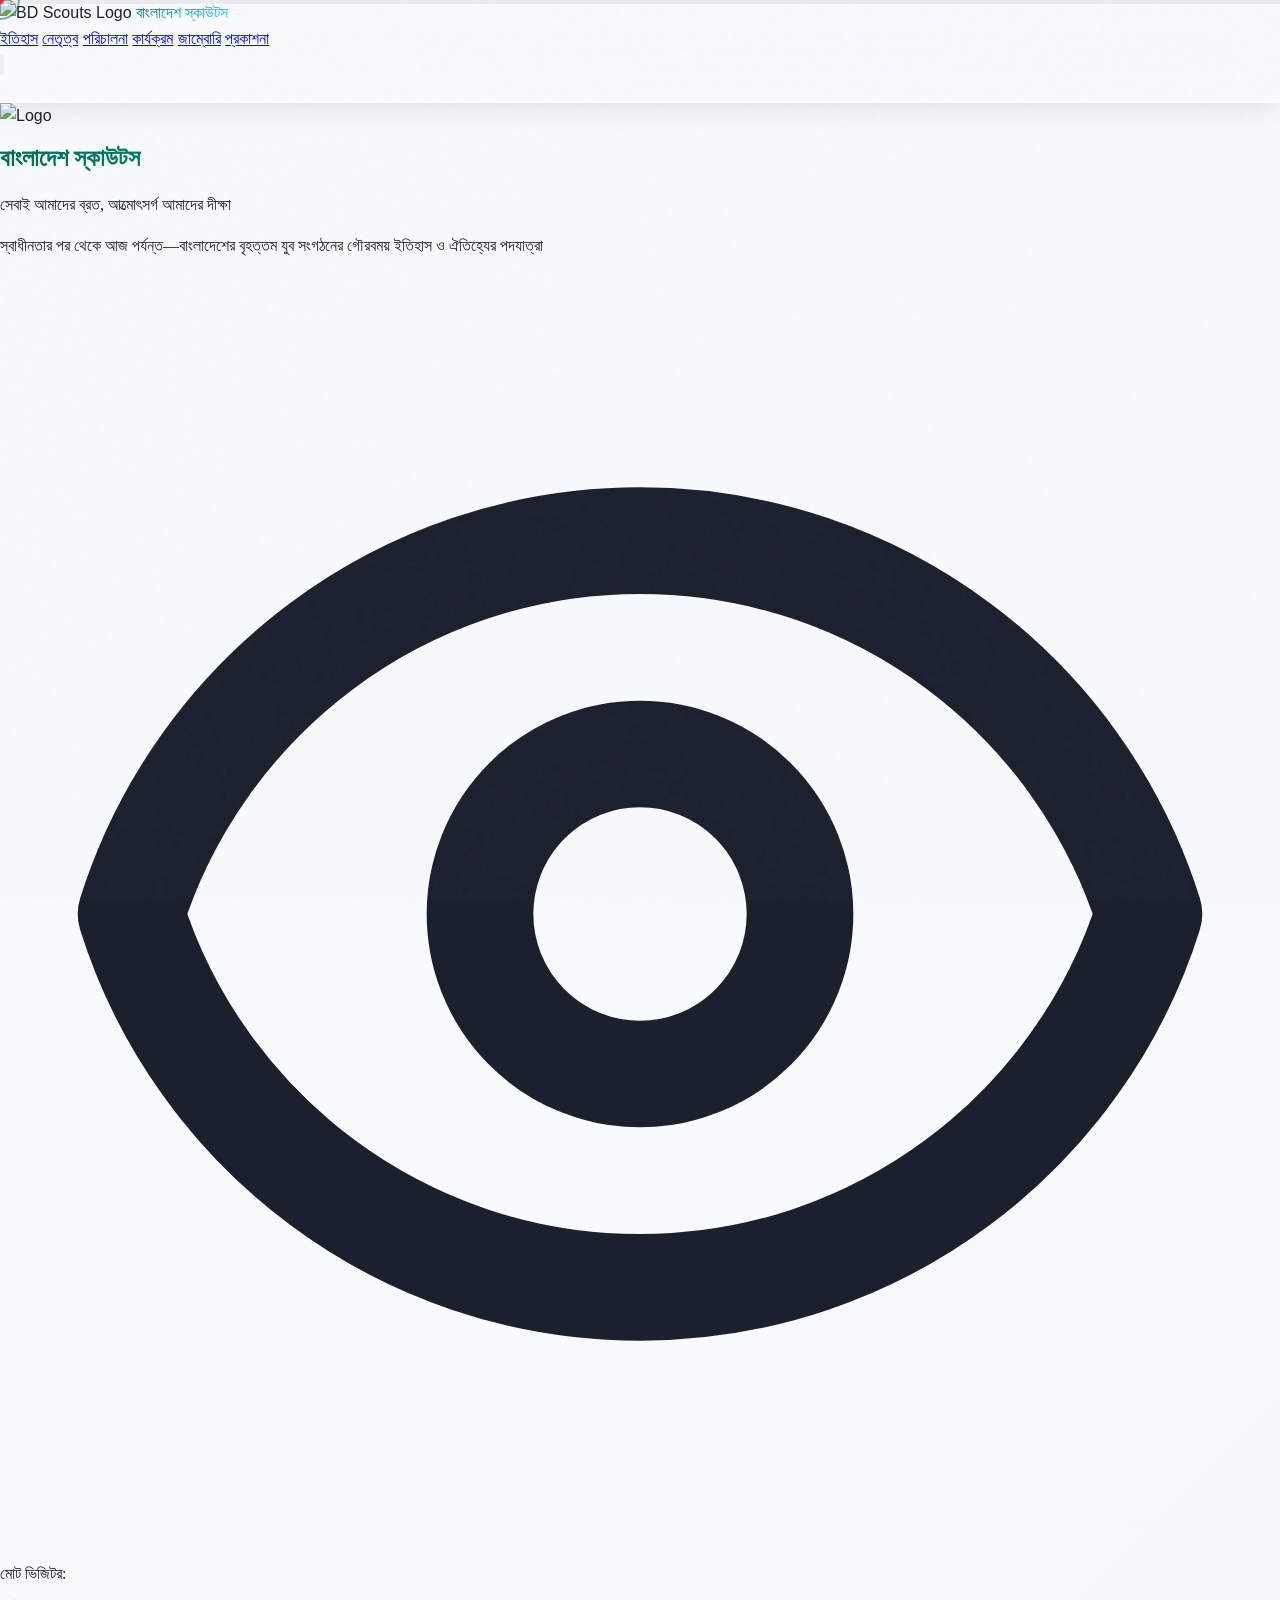
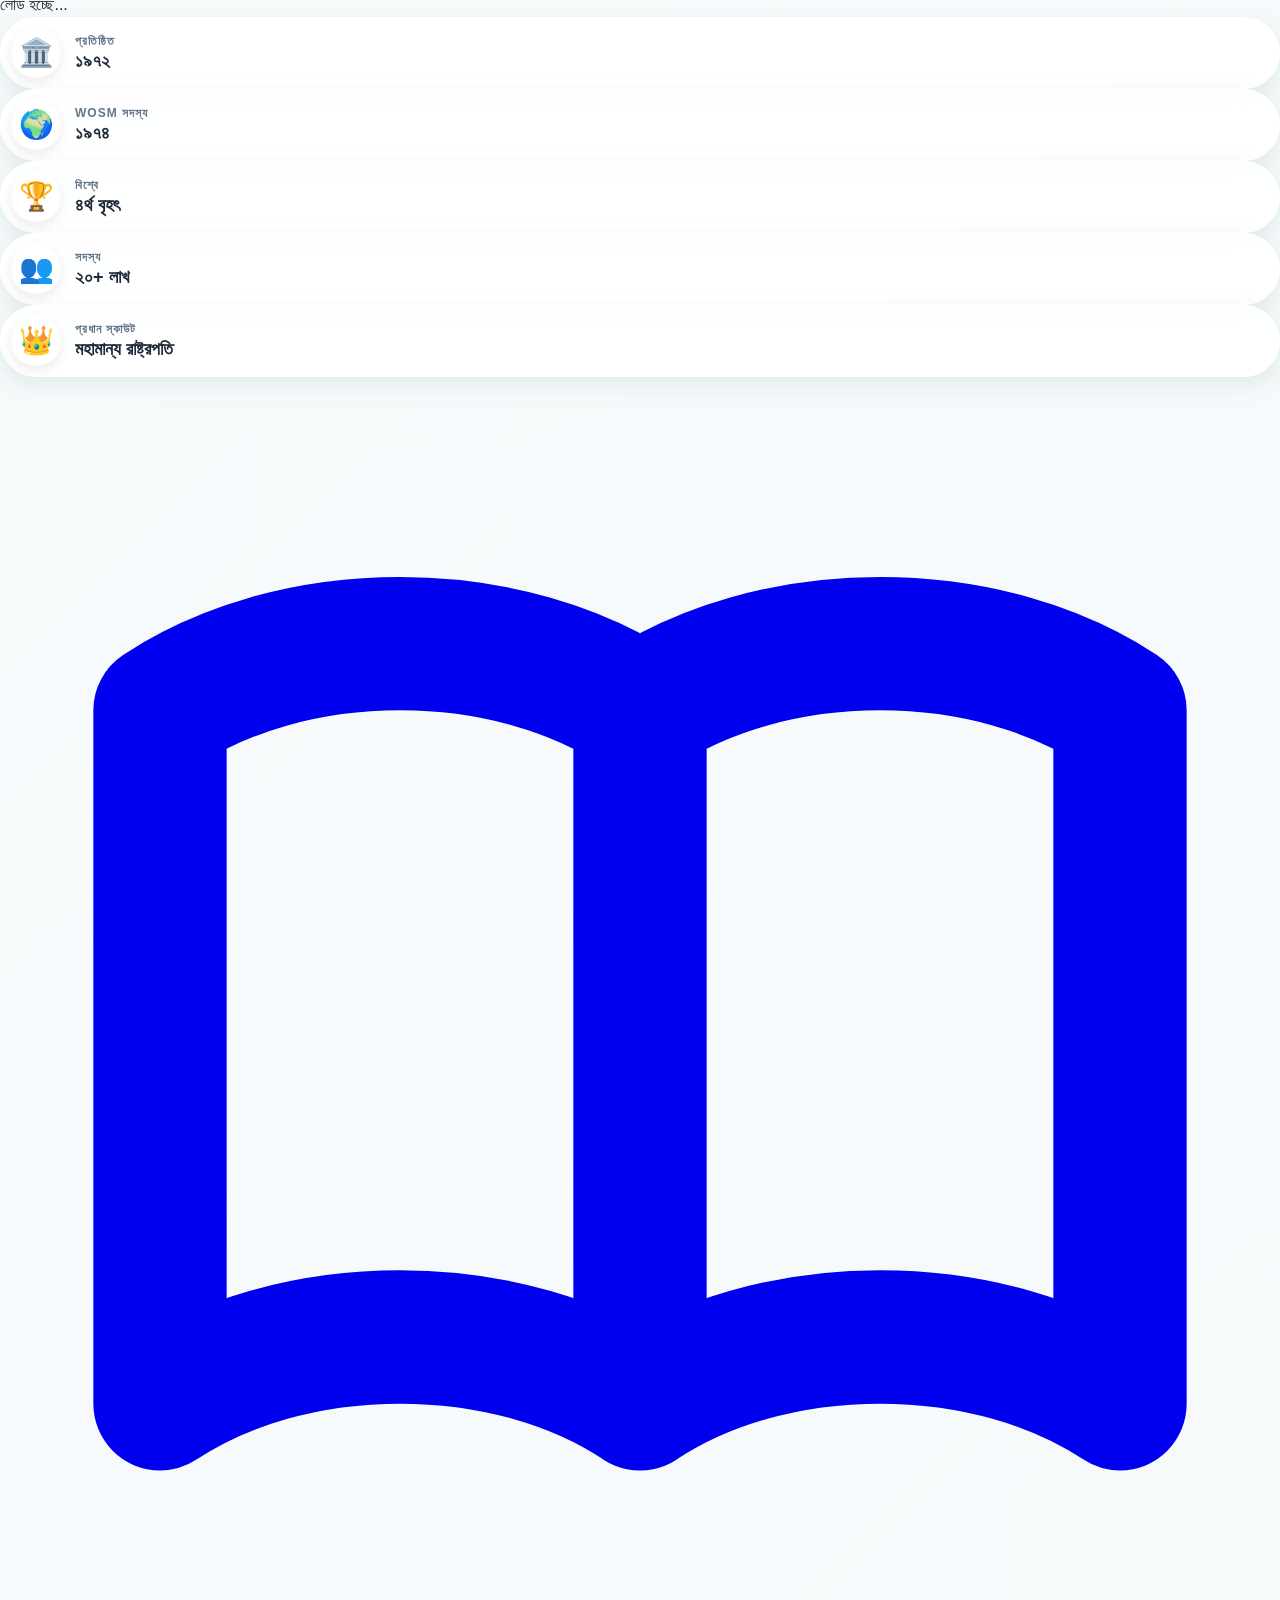
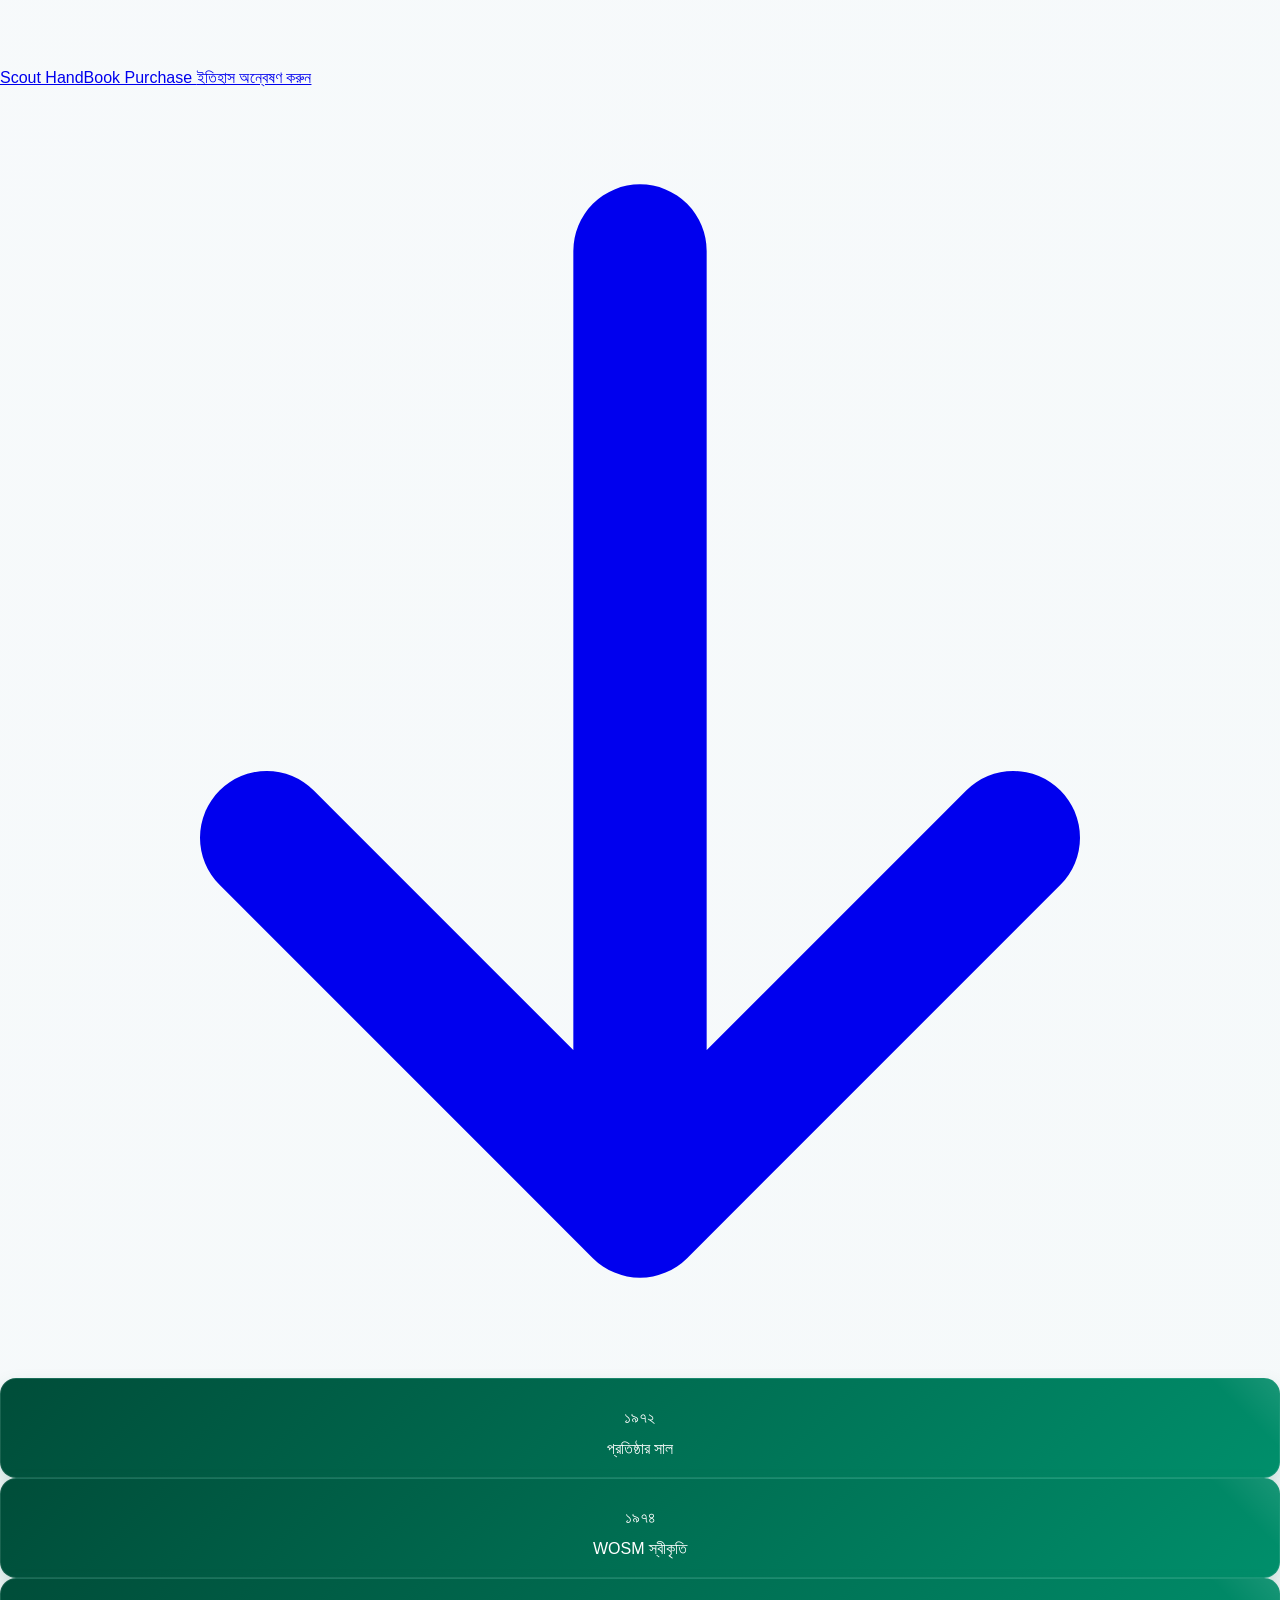
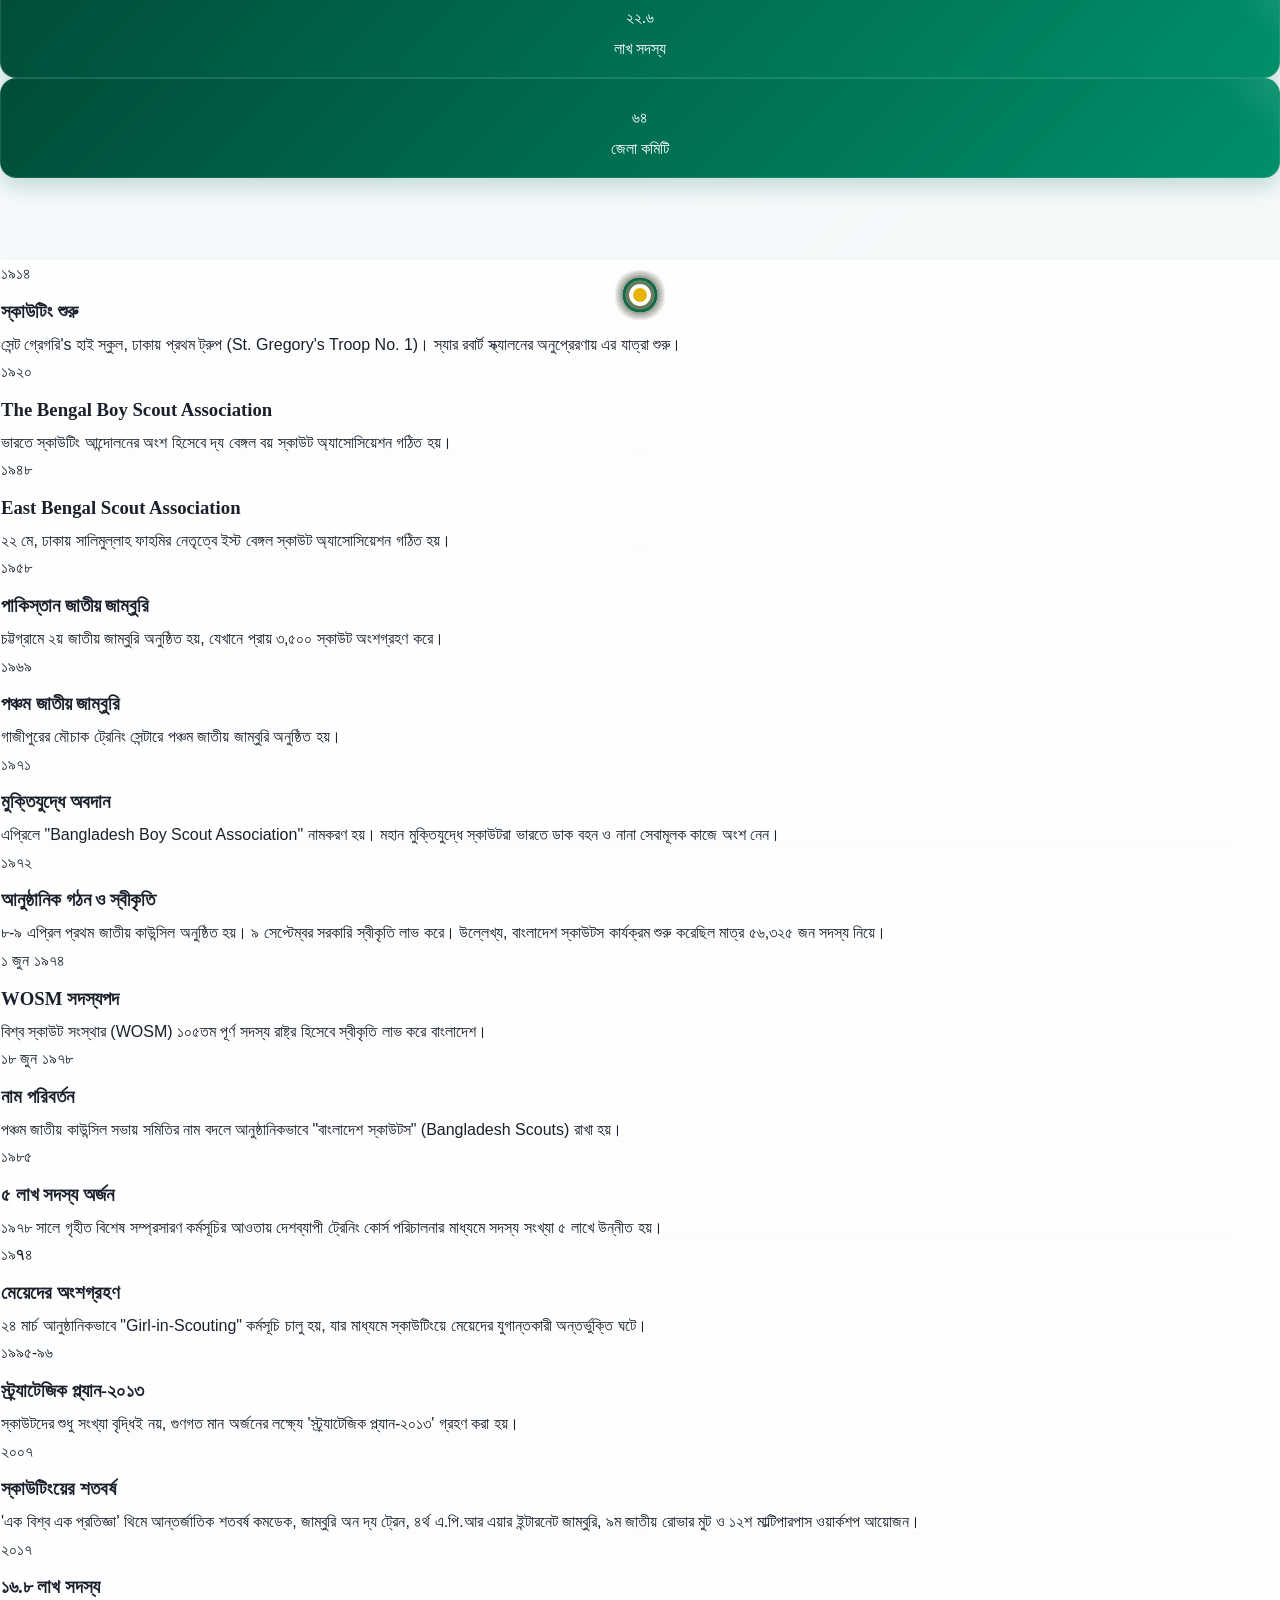
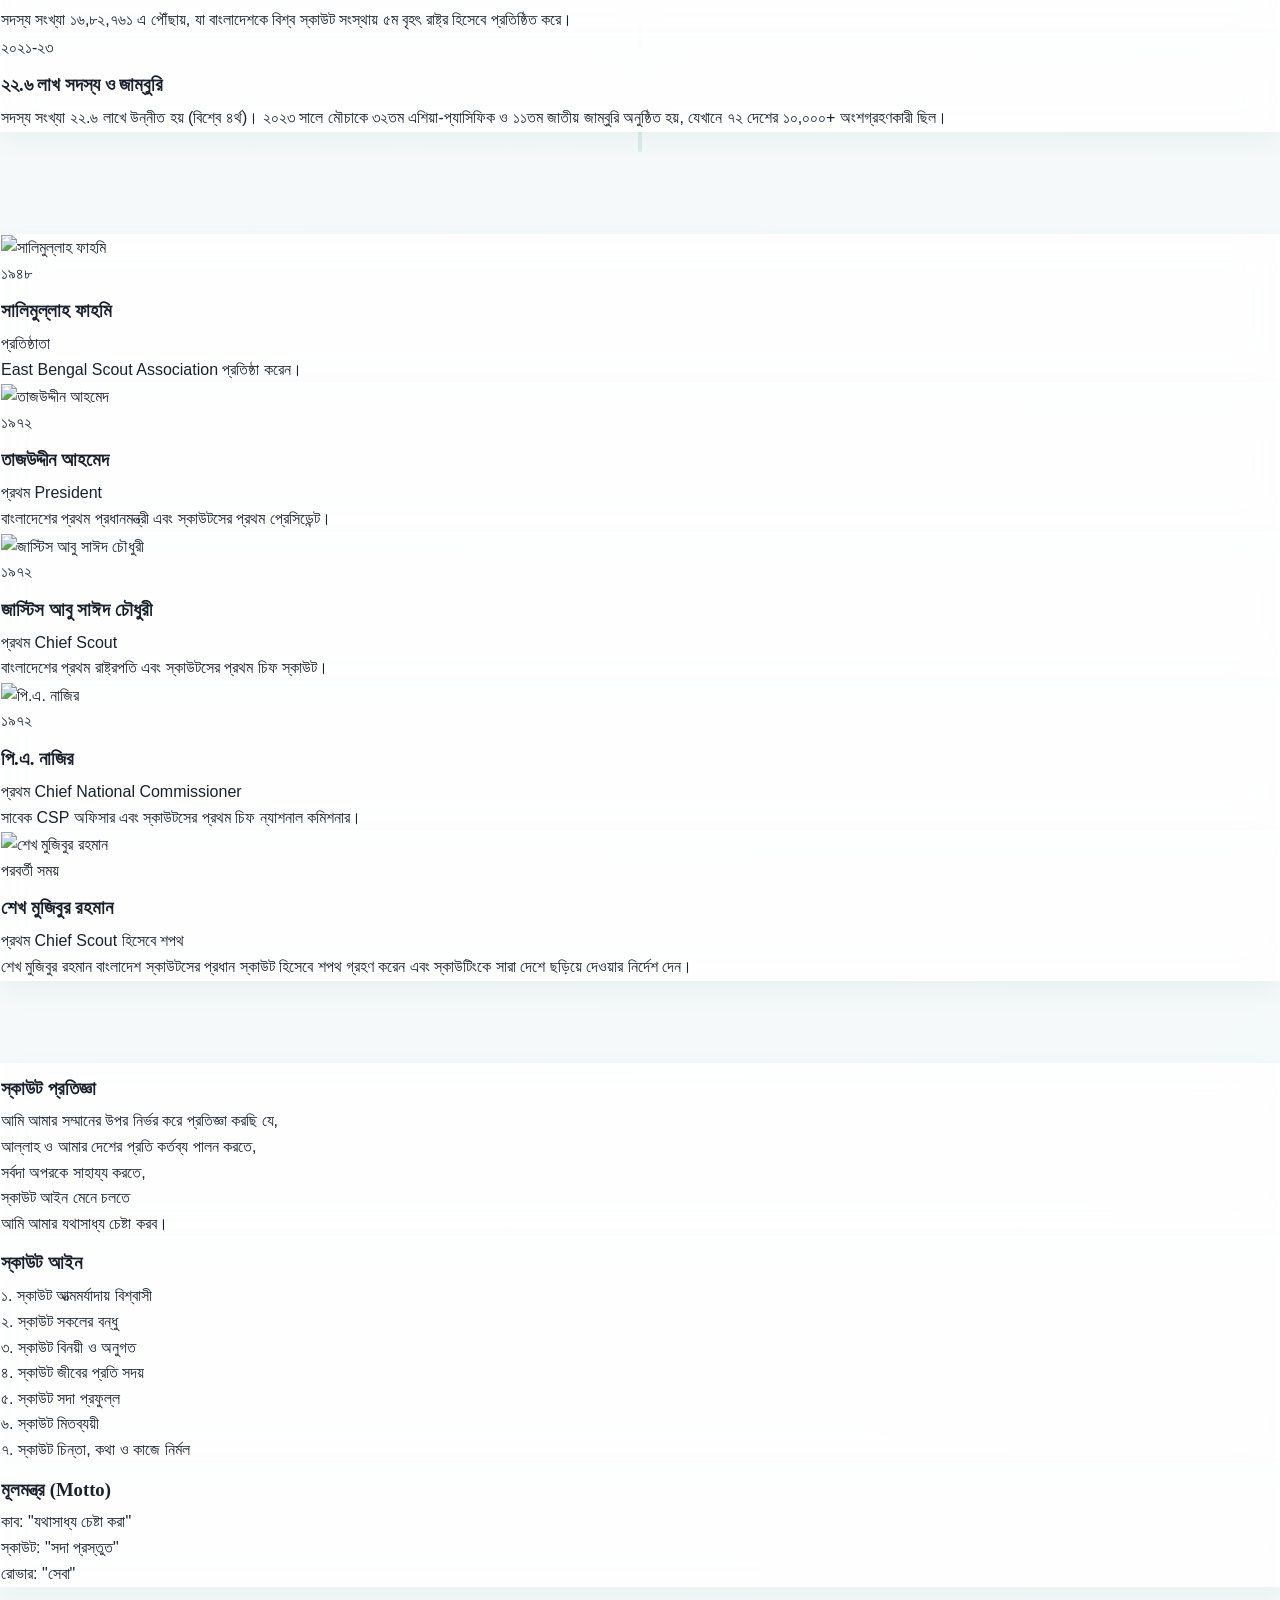
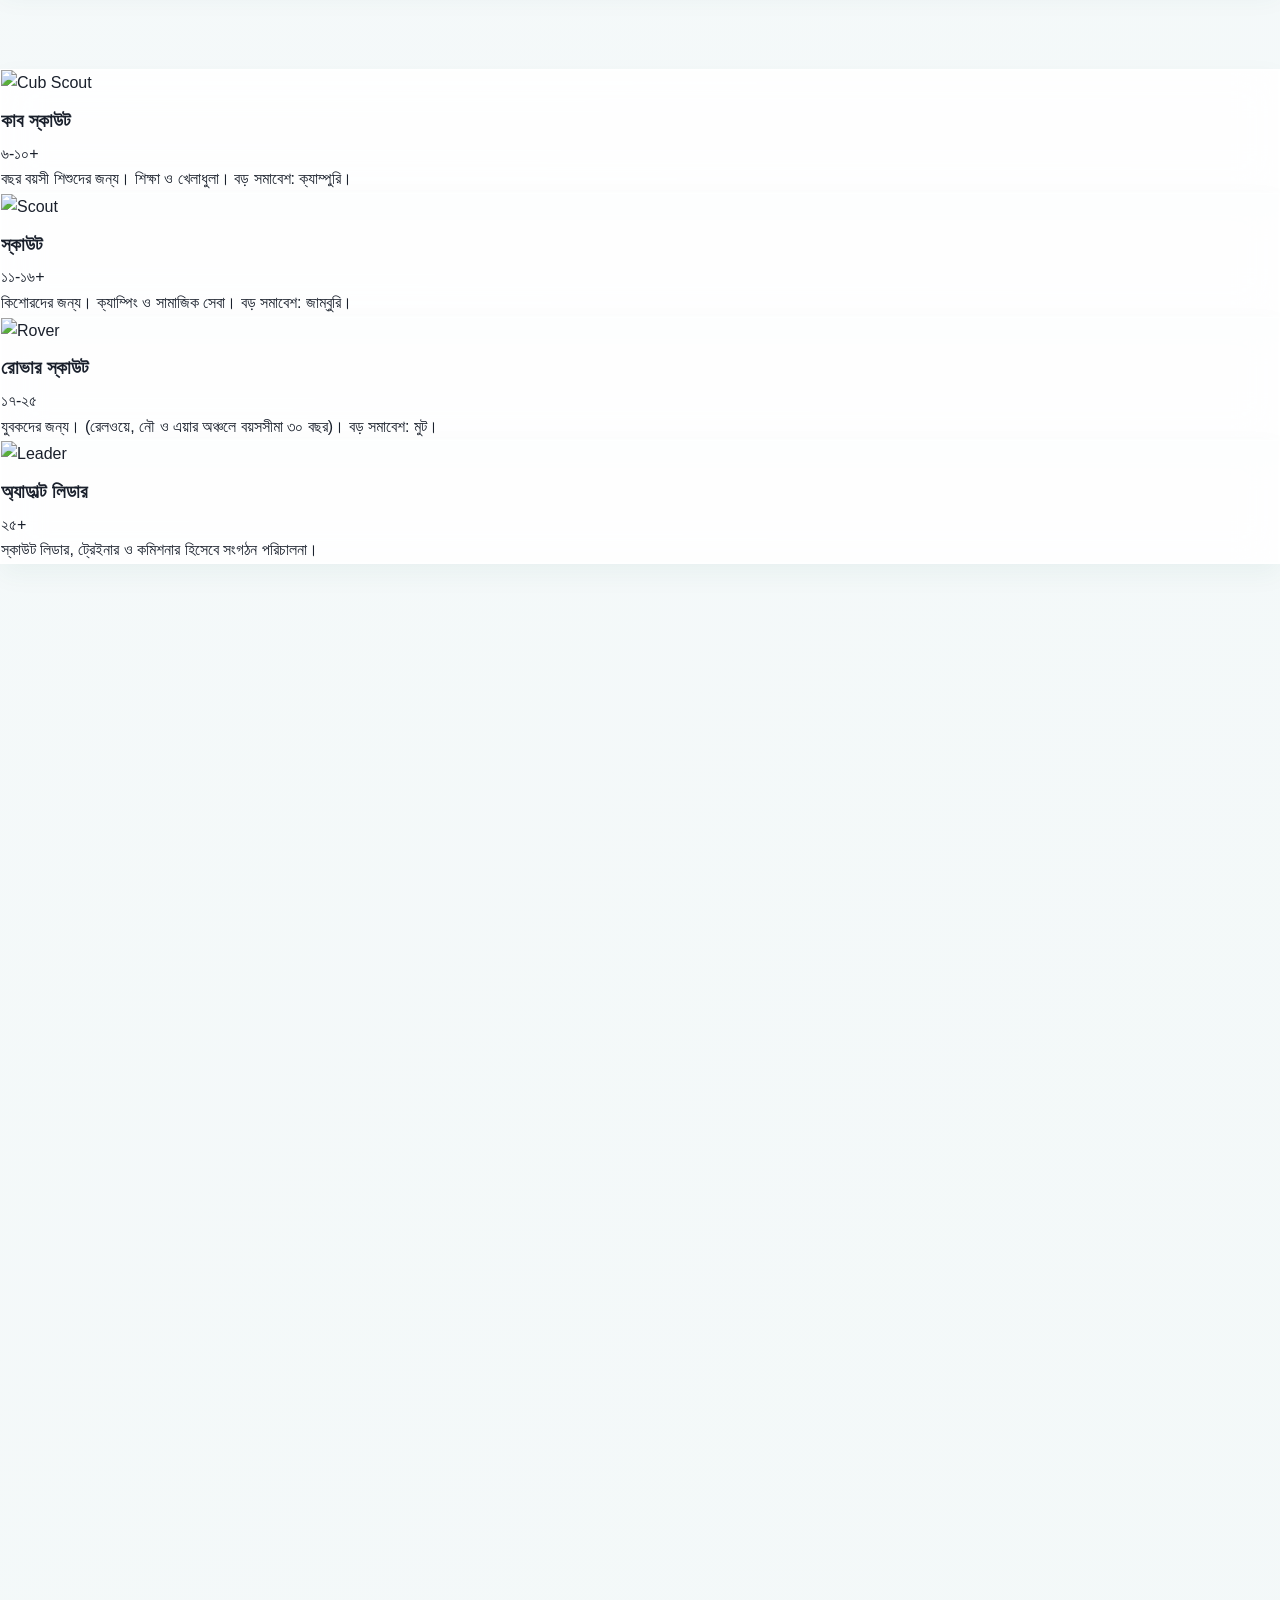
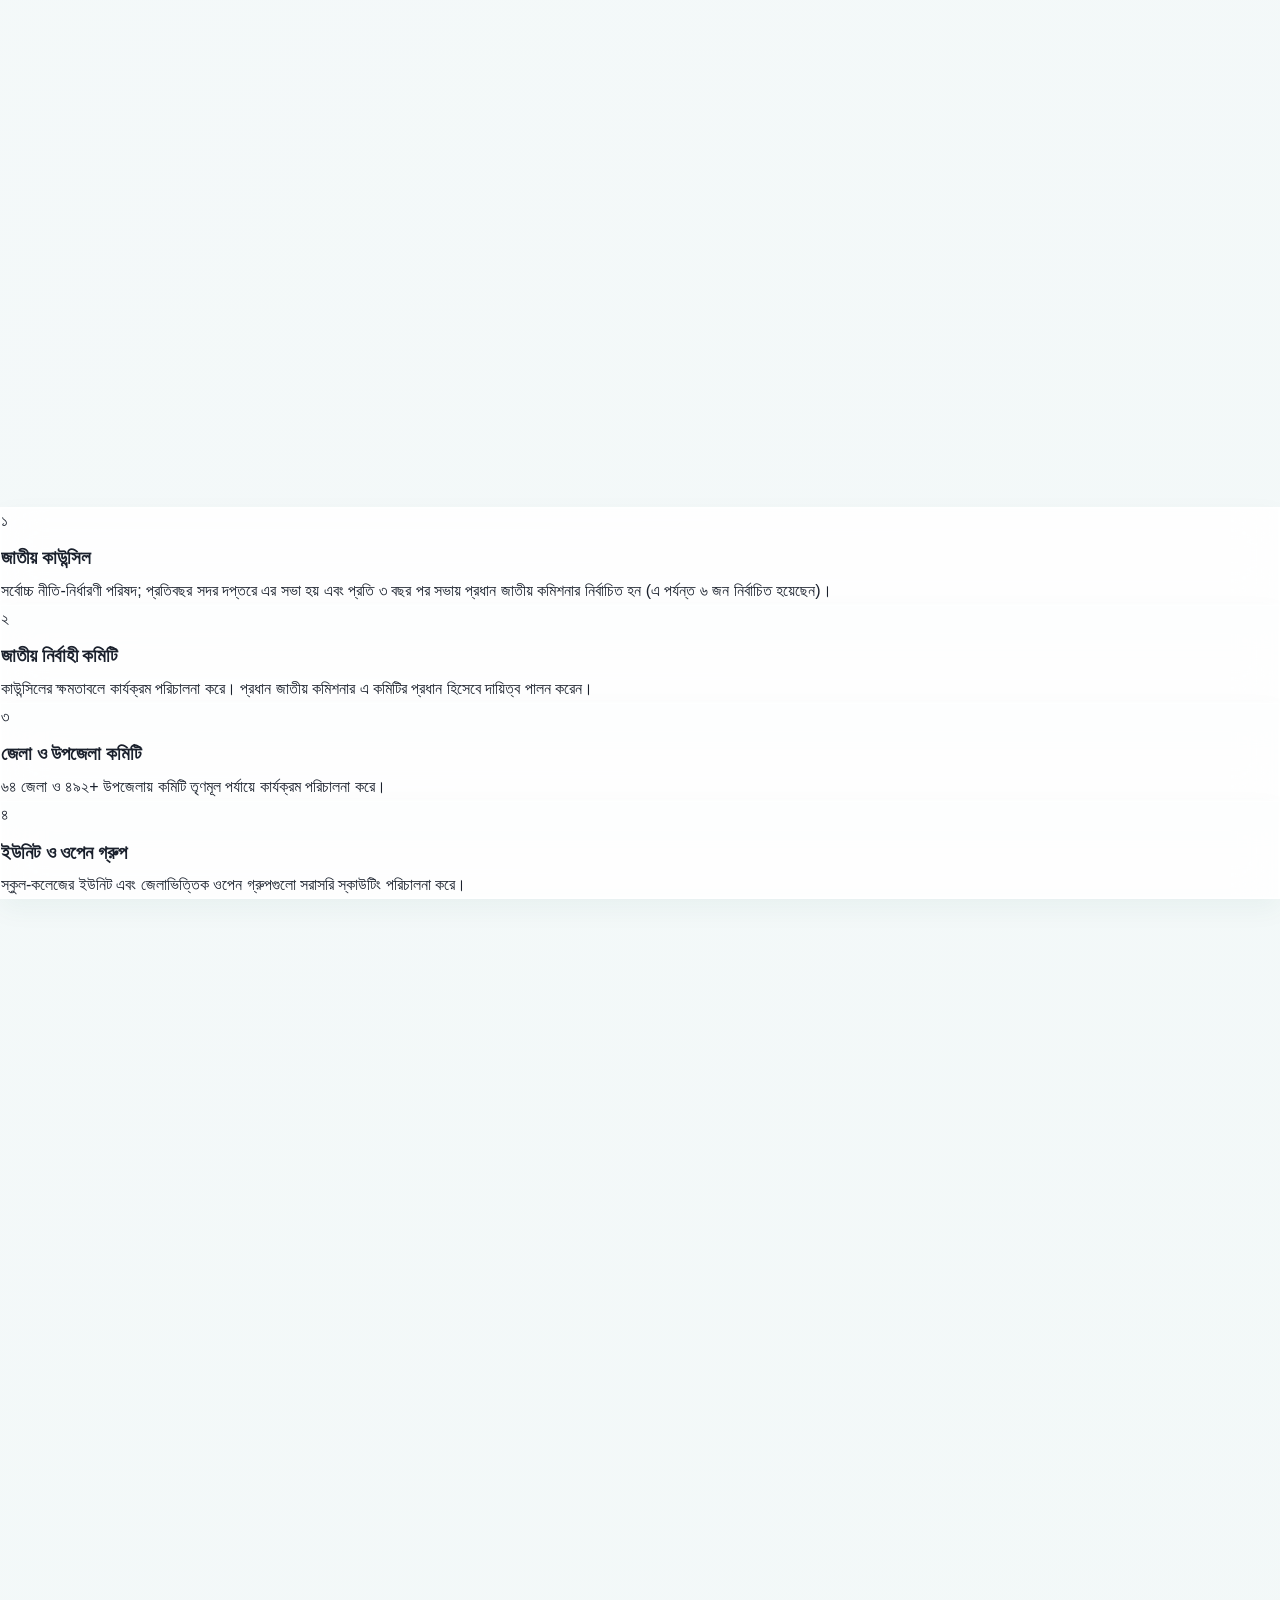
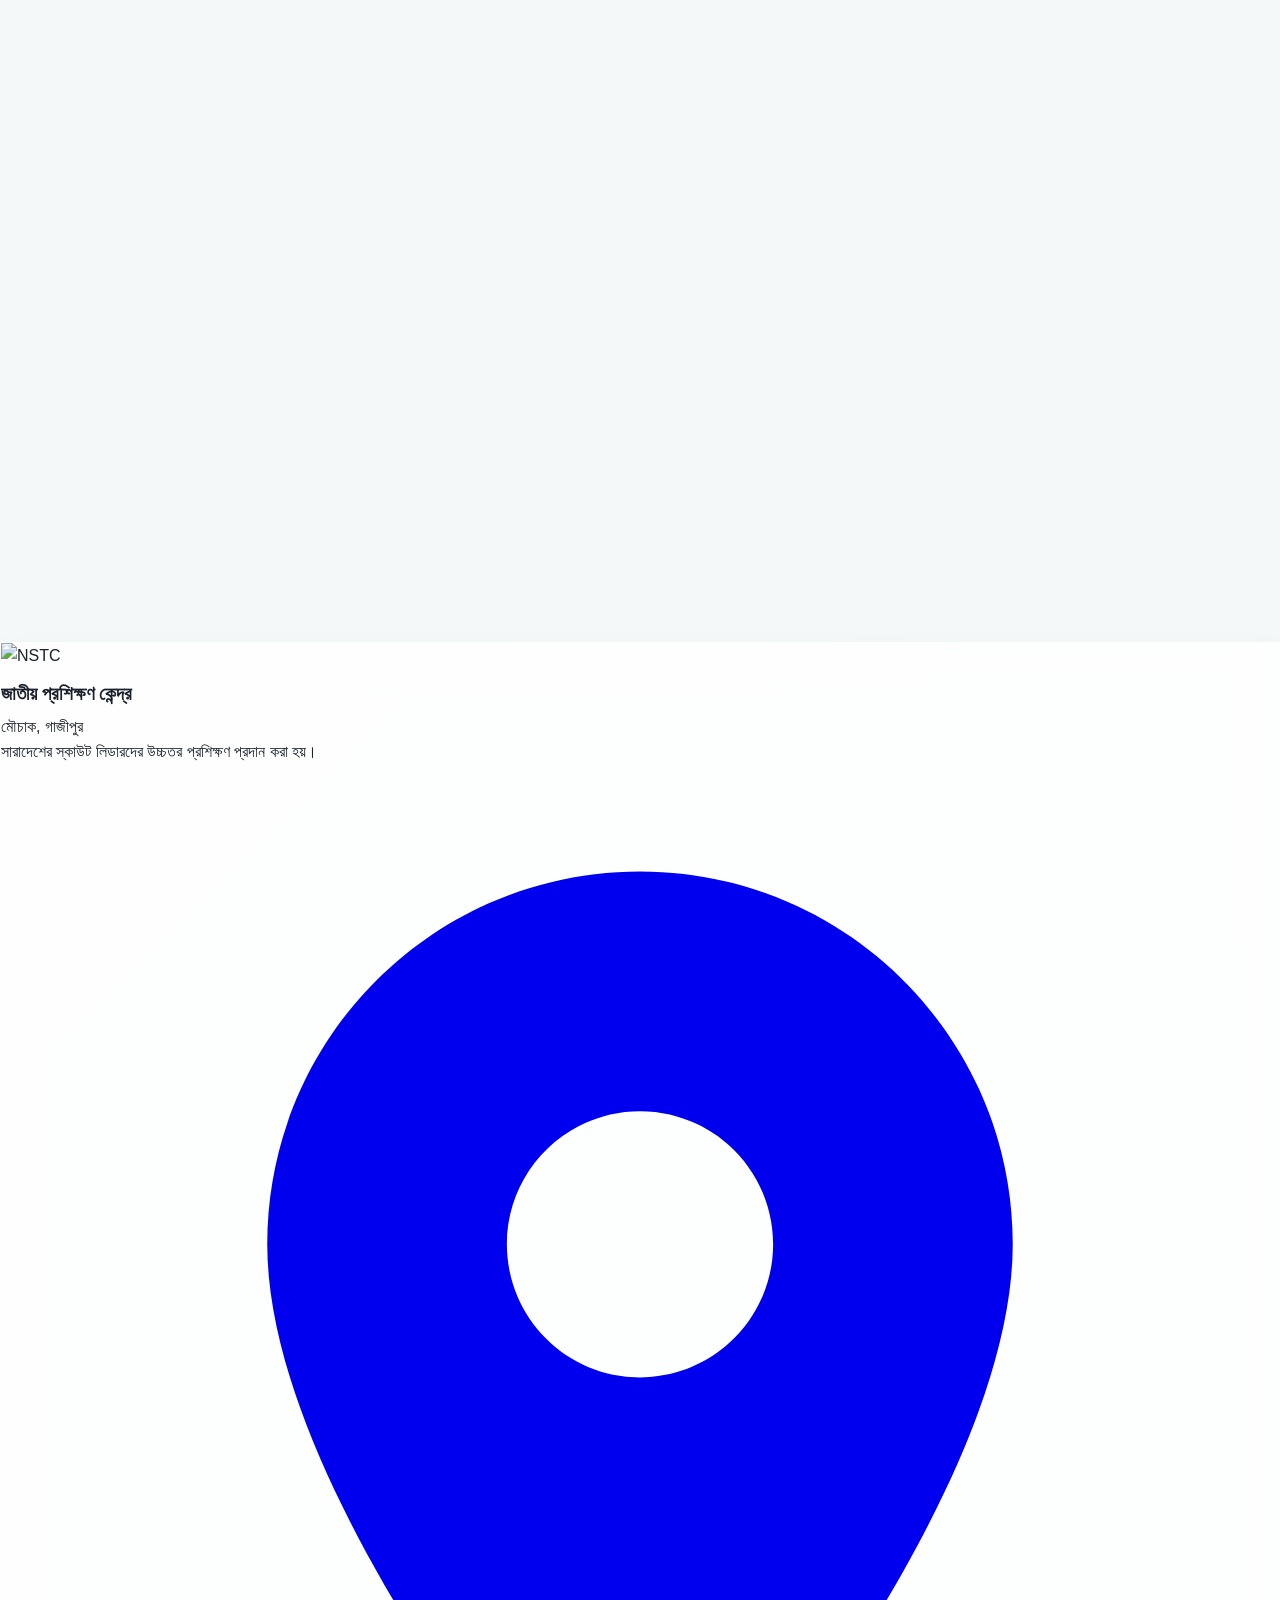
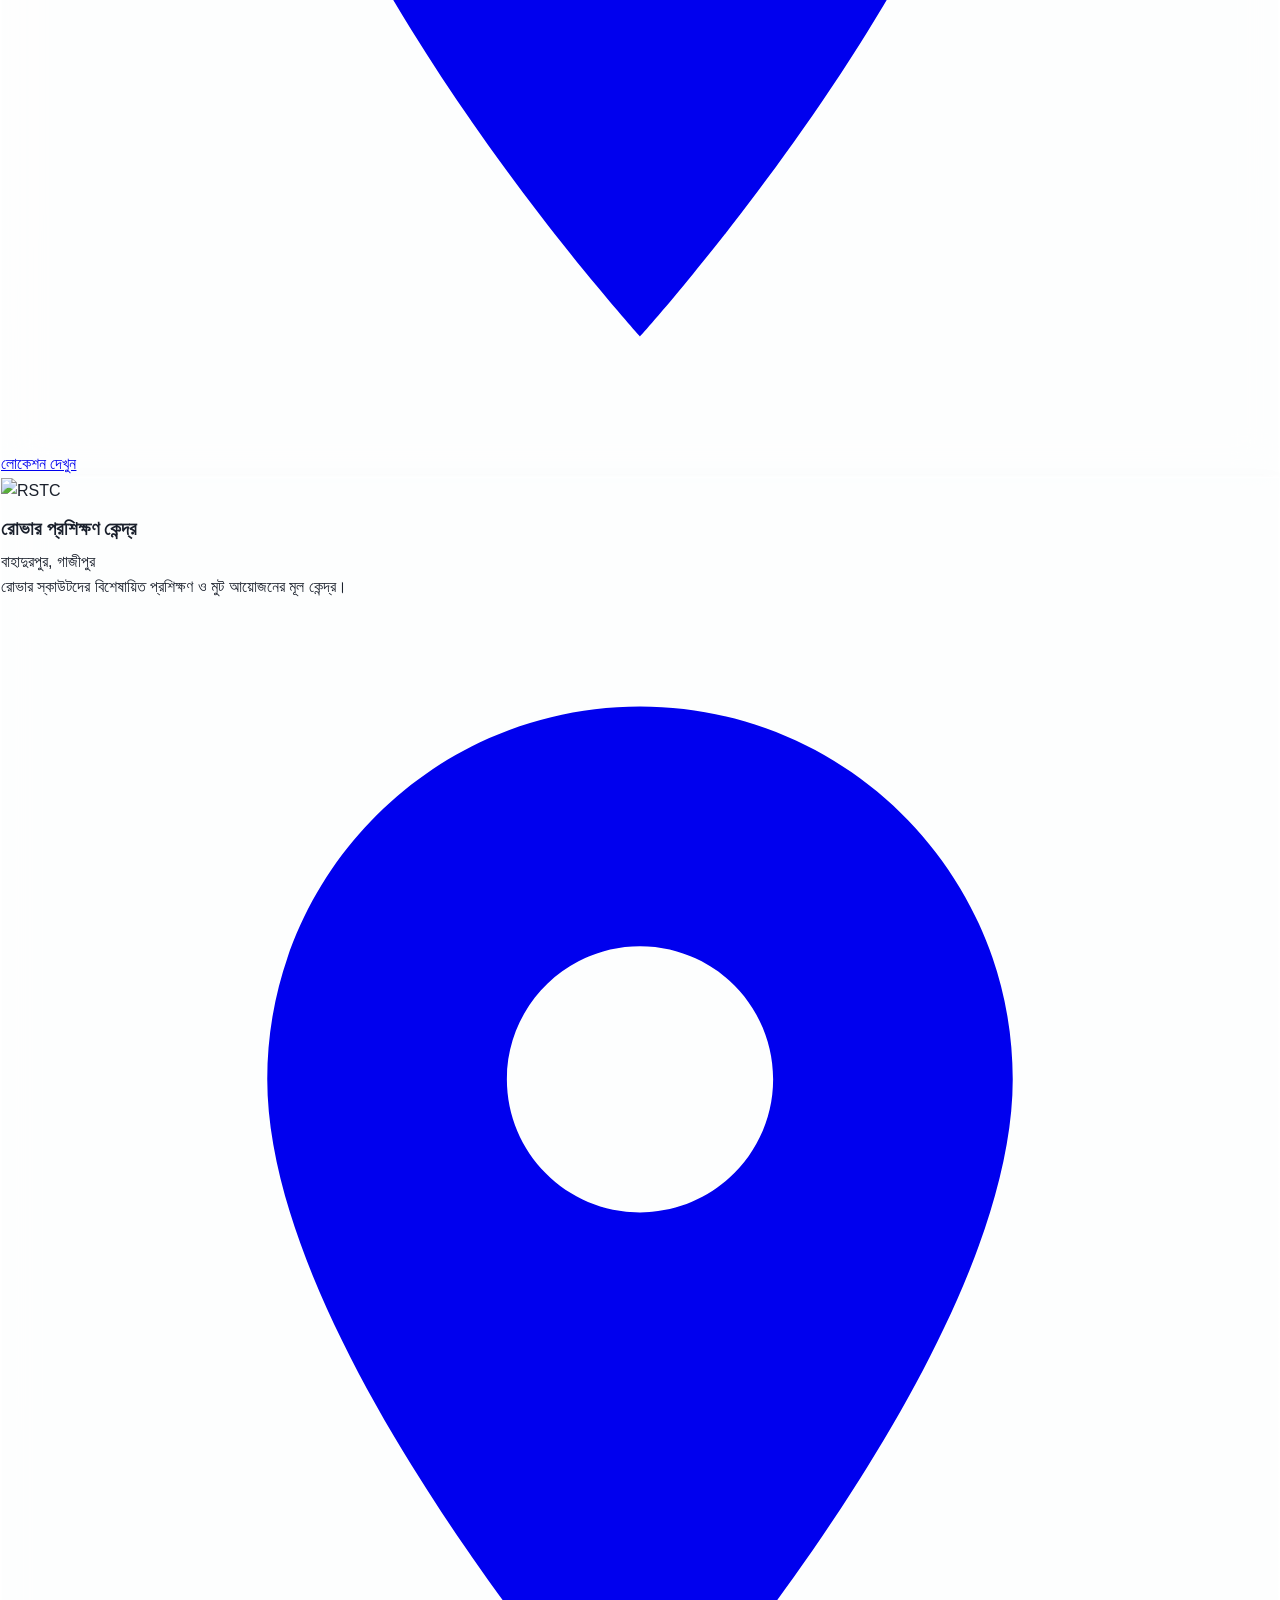
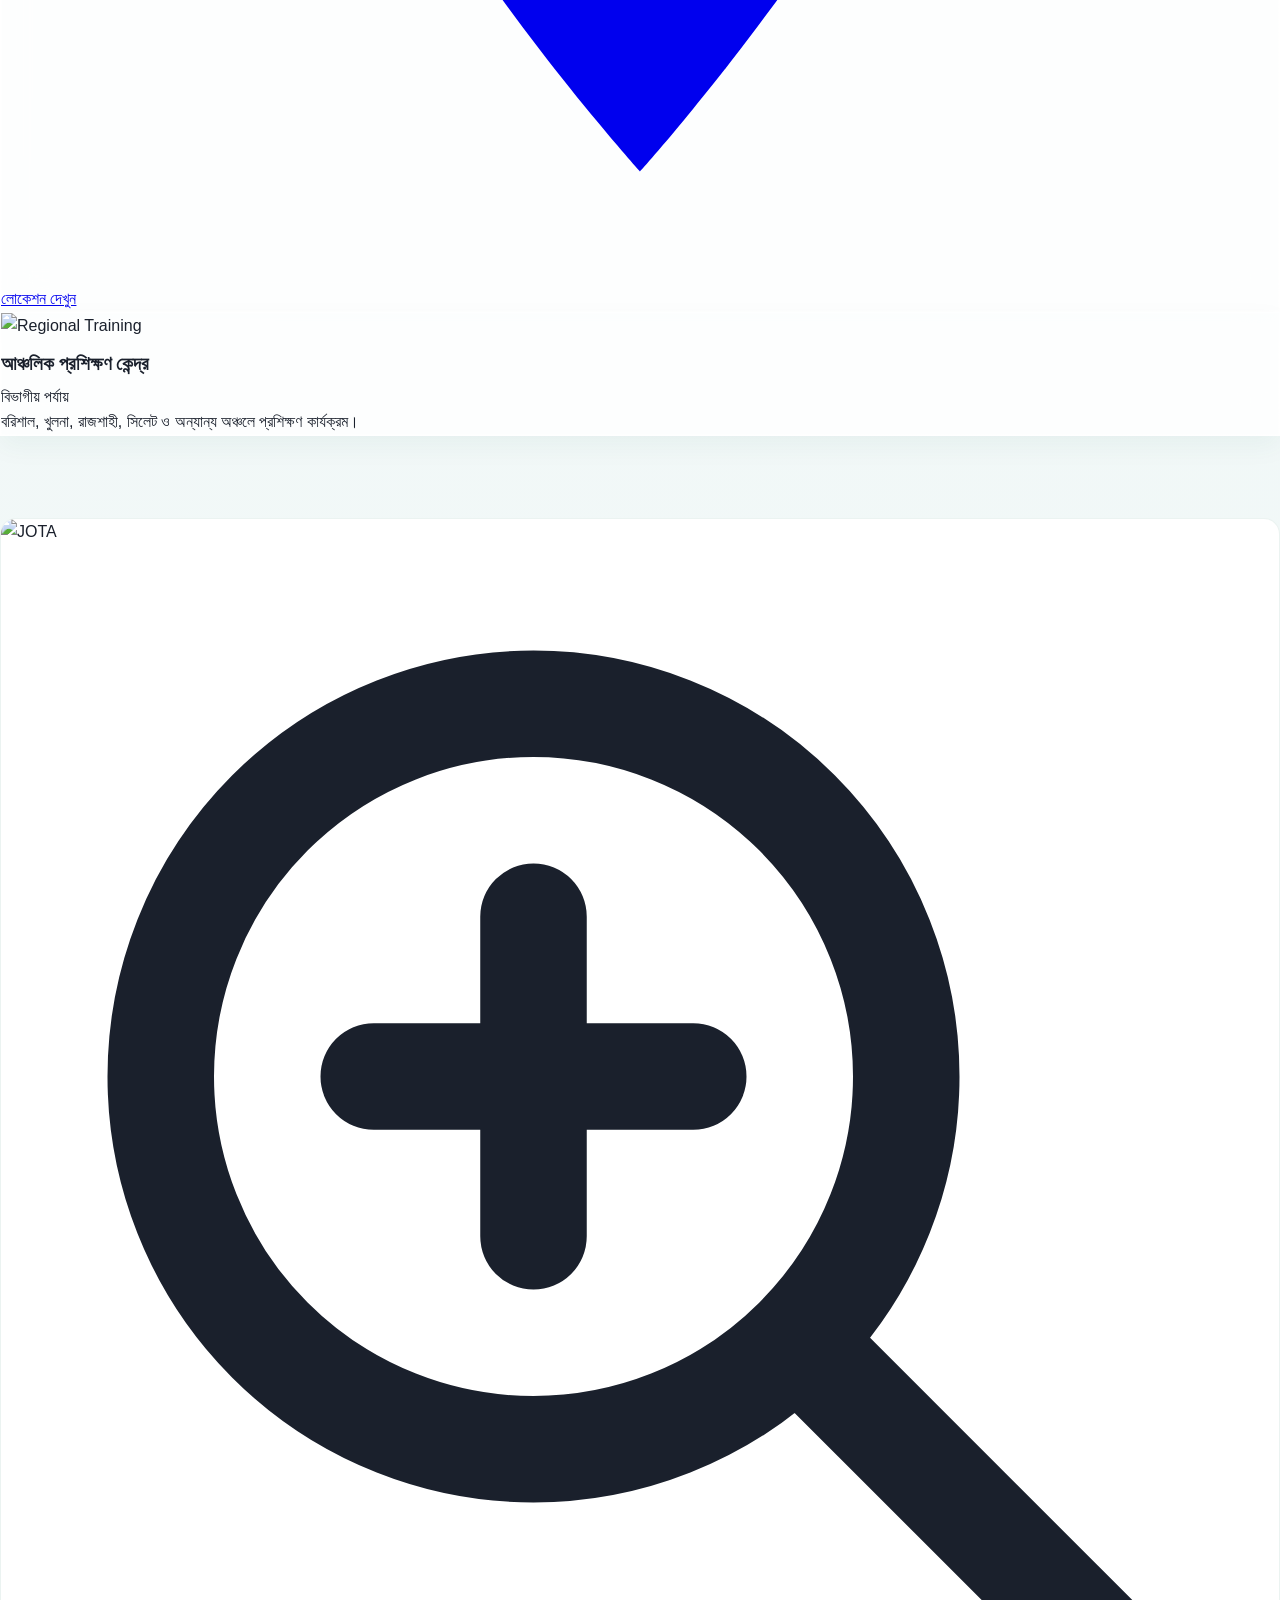
==== commit 8355534c: "Update Scout HandBook link text and add Firebase script" ====
--- a/index.html
+++ b/index.html
@@ -118,7 +118,7 @@
             <div class="flex flex-col sm:flex-row justify-center items-center gap-4 gsap-reveal hero-element">
                 <a href="https://www.scout-world.com/" target="_blank" class="inline-flex items-center gap-2 bg-white text-green-800 border-2 border-green-700 px-8 py-2 rounded-full font-bold text-sm shadow-lg hover:shadow-xl hover:bg-green-50 transform hover:-translate-y-1.5 transition-all duration-300 cursor-none">
                     <svg class="w-4 h-4" fill="none" stroke="currentColor" viewBox="0 0 24 24"><path stroke-linecap="round" stroke-linejoin="round" stroke-width="2.5" d="M12 6.253v13m0-13C10.832 5.477 9.246 5 7.5 5S4.168 5.477 3 6.253v13C4.168 18.477 5.754 18 7.5 18s3.332.477 4.5 1.253m0-13C13.168 5.477 14.754 5 16.5 5c1.747 0 3.332.477 4.5 1.253v13C19.832 18.477 18.247 18 16.5 18c-1.746 0-3.332.477-4.5 1.253"></path></svg>
-                    Scout HandBook
+                    Scout HandBook Purchase
                 </a>
                 
                 <a href="#itihas" class="inline-flex items-center gap-2 bg-gradient-to-r from-green-600 to-green-800 text-white px-8 py-3.5 rounded-full font-bold text-base shadow-lg hover:shadow-xl transform hover:-translate-y-1.5 transition-all duration-300 relative overflow-hidden group cursor-none">
@@ -233,7 +233,7 @@
                     <div class="w-full md:w-1/2 text-left">
                         <span class="text-xs font-bold text-green-700 bg-green-100 px-3 py-1.5 rounded-full mb-3 inline-block shadow-sm">জাতীয় সদর দপ্তর</span>
                         <h3 class="text-3xl font-bold text-gray-900 mb-3 font-display">জাতীয় স্কাউট ভবন</h3>
-                        <p class="text-gray-700 text-sm font-medium leading-relaxed mb-5">রাজধানীর কাকরাইলে অবস্থিত বাংলাদেশ স্কাউটসের প্রধান কার্যালয়। ২০ জন জাতীয় কমিশনার, ৪০ জন উপ-কমিশনার, ২০টি উচ্চপর্যায়ের জাতীয় কমিটি এবং ৬৯ জন প্রফেশনাল এক্সিকিউটিভের সমন্বয়ে এখান থেকেই সারাদেশের স্কাউটিং কার্যক্রম, নীতি-নির্ধারণ ও আন্তর্জাতিক যোগাযোগ পরিচালিত হয়।</p>
+                        <p class="text-gray-700 text-sm font-medium leading-relaxed mb-5">রাজধানীর কাকরাইলে অবস্থিত বাংলাদেশ স্কাউটসের প্রধান কার্যালয়। ২০ জন জাতীয় কমিশনার, ৪০ জন উপ-কমিশনার, ২০টি উচ্চপর্যায়ের জাতীয় কমিটি এবং ৬৯ জন প্রফেশনাল এক্সিকিউটিভের সমন্বয়ে এখান থেকেই সারাদেশের স্কাউটিং কার্যক্রম, নীতি-নির্ধারণ ও আন্তর্জাতিক যোগাযোগ পরিচালিত হয়。</p>
                         <div class="bg-gray-50 p-4 rounded-xl border border-green-100 shadow-sm">
                             <div class="text-green-800 font-bold text-sm flex flex-col md:flex-row md:items-center gap-2">
                                 <span><span class="text-xl">📍</span> ৬০, আঞ্জুমান মুফিদুল ইসলাম রোড, কাকরাইল, ঢাকা-১০০০</span>
@@ -763,30 +763,52 @@
     <script src="https://cdn.jsdelivr.net/npm/canvas-confetti@1.6.0/dist/confetti.browser.min.js" defer></script>
     <script src="script.js" defer></script>
 
-    <script>
-        document.addEventListener('DOMContentLoaded', async () => {
-            const counterElement = document.getElementById('real-visitor-count');
-            try {
-                const response = await fetch('https://api.counterapi.dev/v1/ttasin2x-droid-github-io/scouts-site/up');
-                const data = await response.json();
-                
-                // আপনার দেওয়া 14977 এর সাথে লাইভ হিট যোগ করা হলো
-                const apiCount = data.count || data.value || 1;
-                const totalVisits = 14977 + apiCount; 
-                
-                // সংখ্যাগুলো বাংলায় কনভার্ট করা (যেমন: ১৪,৯৭৮)
-                const finalCountBn = totalVisits.toString().replace(/\d/g, d => '০১২৩৪৫৬৭৮৯'[d]);
-                
-                // সুন্দর দেখানোর জন্য কমা (,) যুক্ত করা হলো
+    <script type="module">
+        // ফায়ারবেস লাইব্রেরি ইম্পোর্ট
+        import { initializeApp } from "https://www.gstatic.com/firebasejs/10.8.1/firebase-app.js";
+        import { getDatabase, ref, runTransaction, onValue } from "https://www.gstatic.com/firebasejs/10.8.1/firebase-database.js";
+
+        // আপনার ফায়ারবেস কনফিগারেশন
+        const firebaseConfig = {
+            apiKey: "AIzaSyANTNiaoQ0_NY0dlNNPEvTbue0DO4HtmYM",
+            authDomain: "bd-scouts-website.firebaseapp.com",
+            databaseURL: "https://bd-scouts-website-default-rtdb.asia-southeast1.firebasedatabase.app",
+            projectId: "bd-scouts-website",
+            storageBucket: "bd-scouts-website.firebasestorage.app",
+            messagingSenderId: "69866491304",
+            appId: "1:69866491304:web:014d35e7c83928a7d7619d",
+            measurementId: "G-5BCLCTB1T0"
+        };
+
+        // ফায়ারবেস চালু করা
+        const app = initializeApp(firebaseConfig);
+        const db = getDatabase(app);
+        const countRef = ref(db, 'visitorCount');
+        const counterElement = document.getElementById('real-visitor-count');
+
+        // ১. রিয়েল-টাইমে ডাটা দেখানো (ডাটাবেজে পরিবর্তন হলেই সাইটে আপডেট হবে)
+        onValue(countRef, (snapshot) => {
+            const data = snapshot.val();
+            if(data) {
+                // সংখ্যাগুলো বাংলায় কনভার্ট করা
+                const finalCountBn = data.toString().replace(/\d/g, d => '০১২৩৪৫৬৭৮৯'[d]);
+                // কমা (,) যুক্ত করা
                 const formattedCount = finalCountBn.replace(/\B(?=(\d{3})+(?!\d))/g, ",");
-                
                 counterElement.innerHTML = formattedCount;
-            } catch (error) {
-                console.error('Visitor Counter Error:', error);
-                // যদি কোনো কারণে API ডাউন থাকে, তবে ফলব্যাক হিসেবে অন্তত আপনার দেওয়া নম্বর দেখাবে
-                counterElement.innerHTML = '১৪,৯৭৭+';
             }
         });
+
+        // ২. নতুন ভিজিটর আসলে ডাটাবেজে ১ যোগ করা (ট্রানজেকশন মেথড)
+        setTimeout(() => {
+            runTransaction(countRef, (currentData) => {
+                if (currentData === null) {
+                    return 15977; // যদি ডাটাবেজ খালি থাকে
+                }
+                return currentData + 1;
+            }).catch((error) => {
+                console.error("Counter update failed: ", error);
+            });
+        }, 2000); // সাইট লোড হওয়ার ২ সেকেন্ড পর কাউন্ট করবে
     </script>
 </body>
 </html>
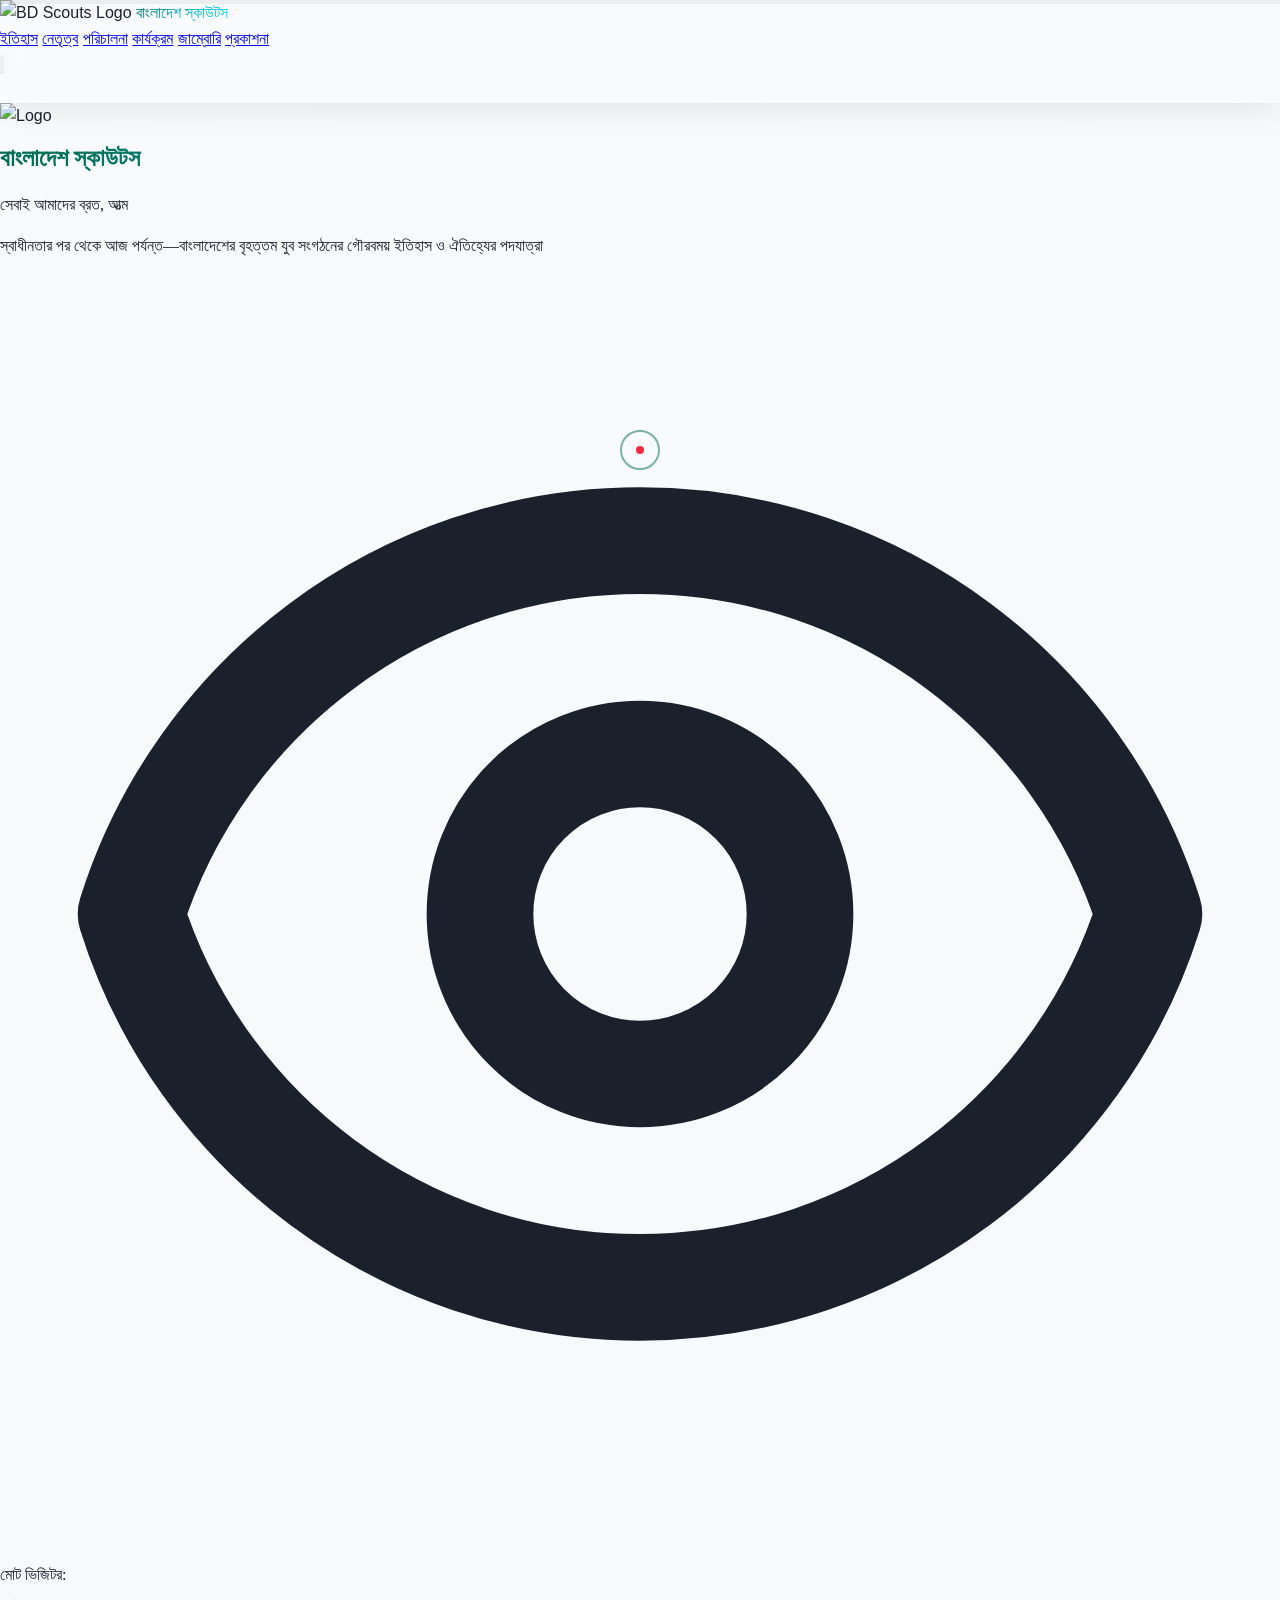
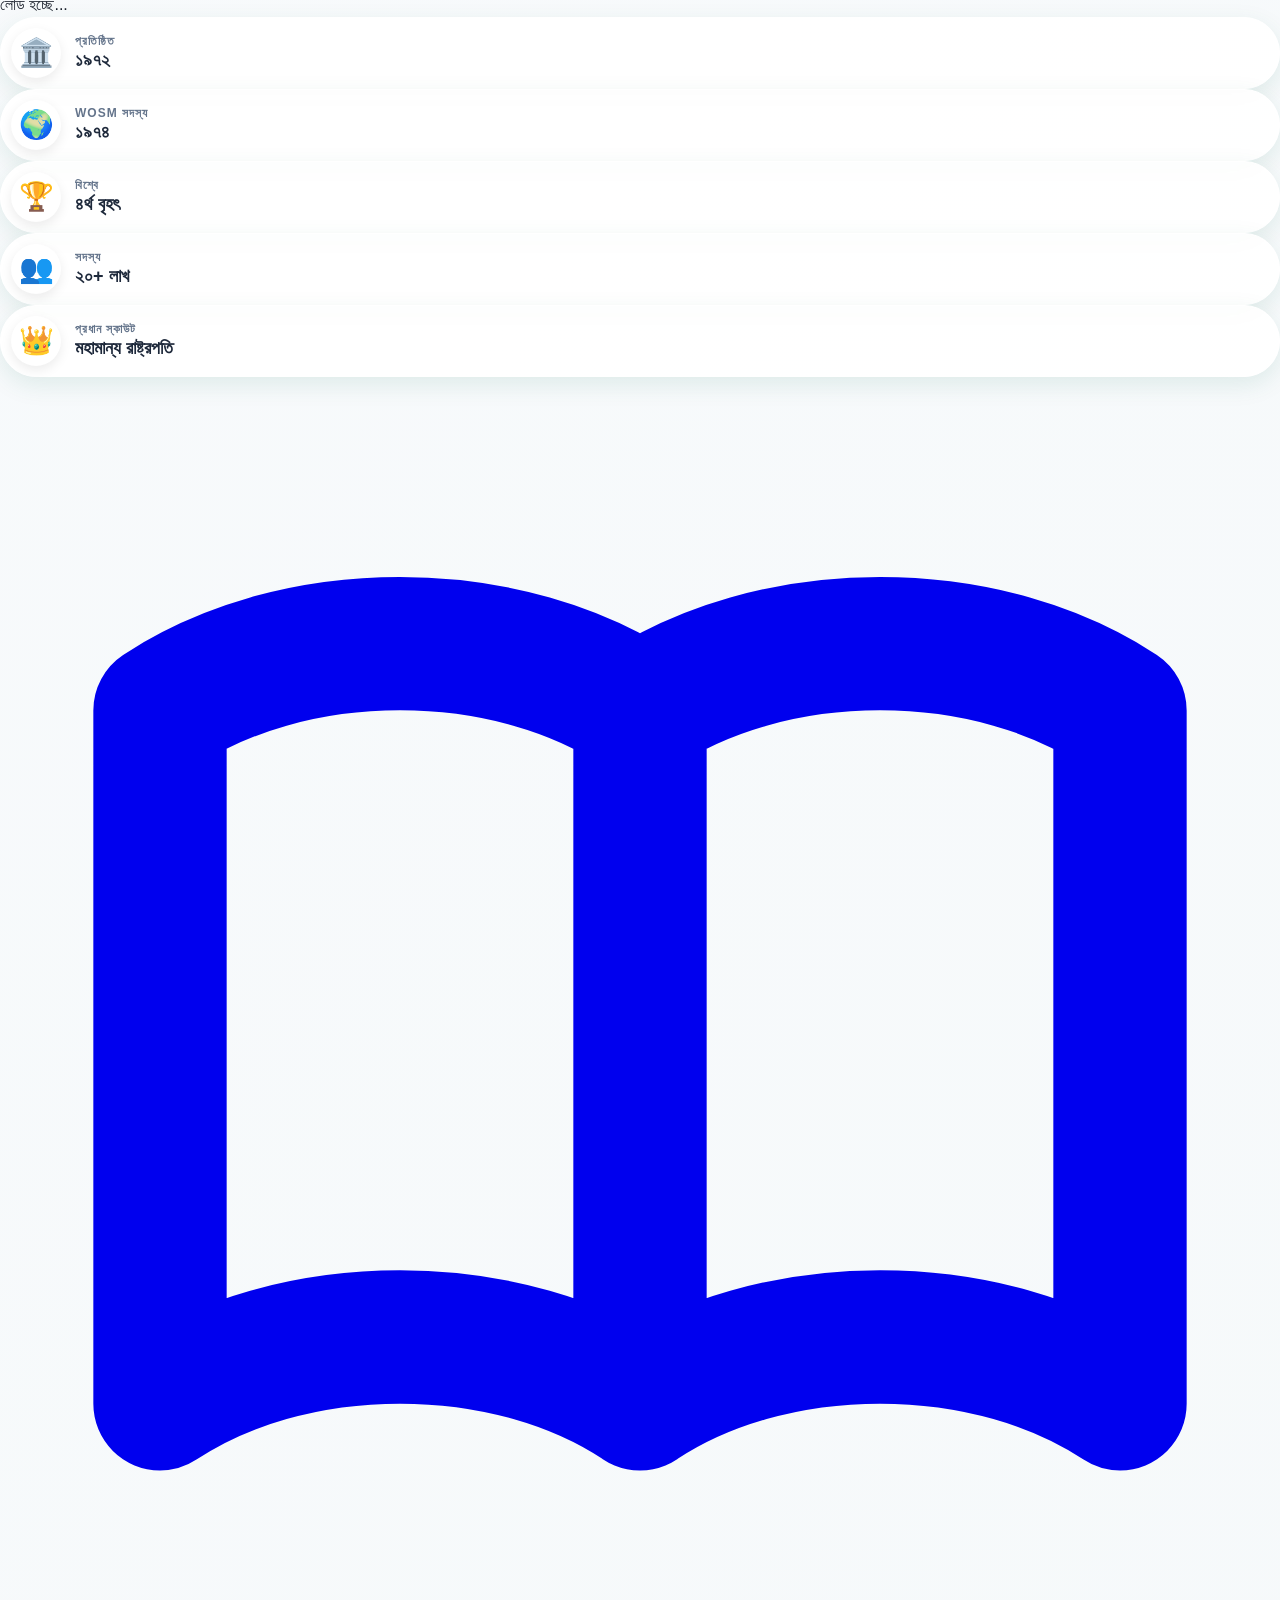
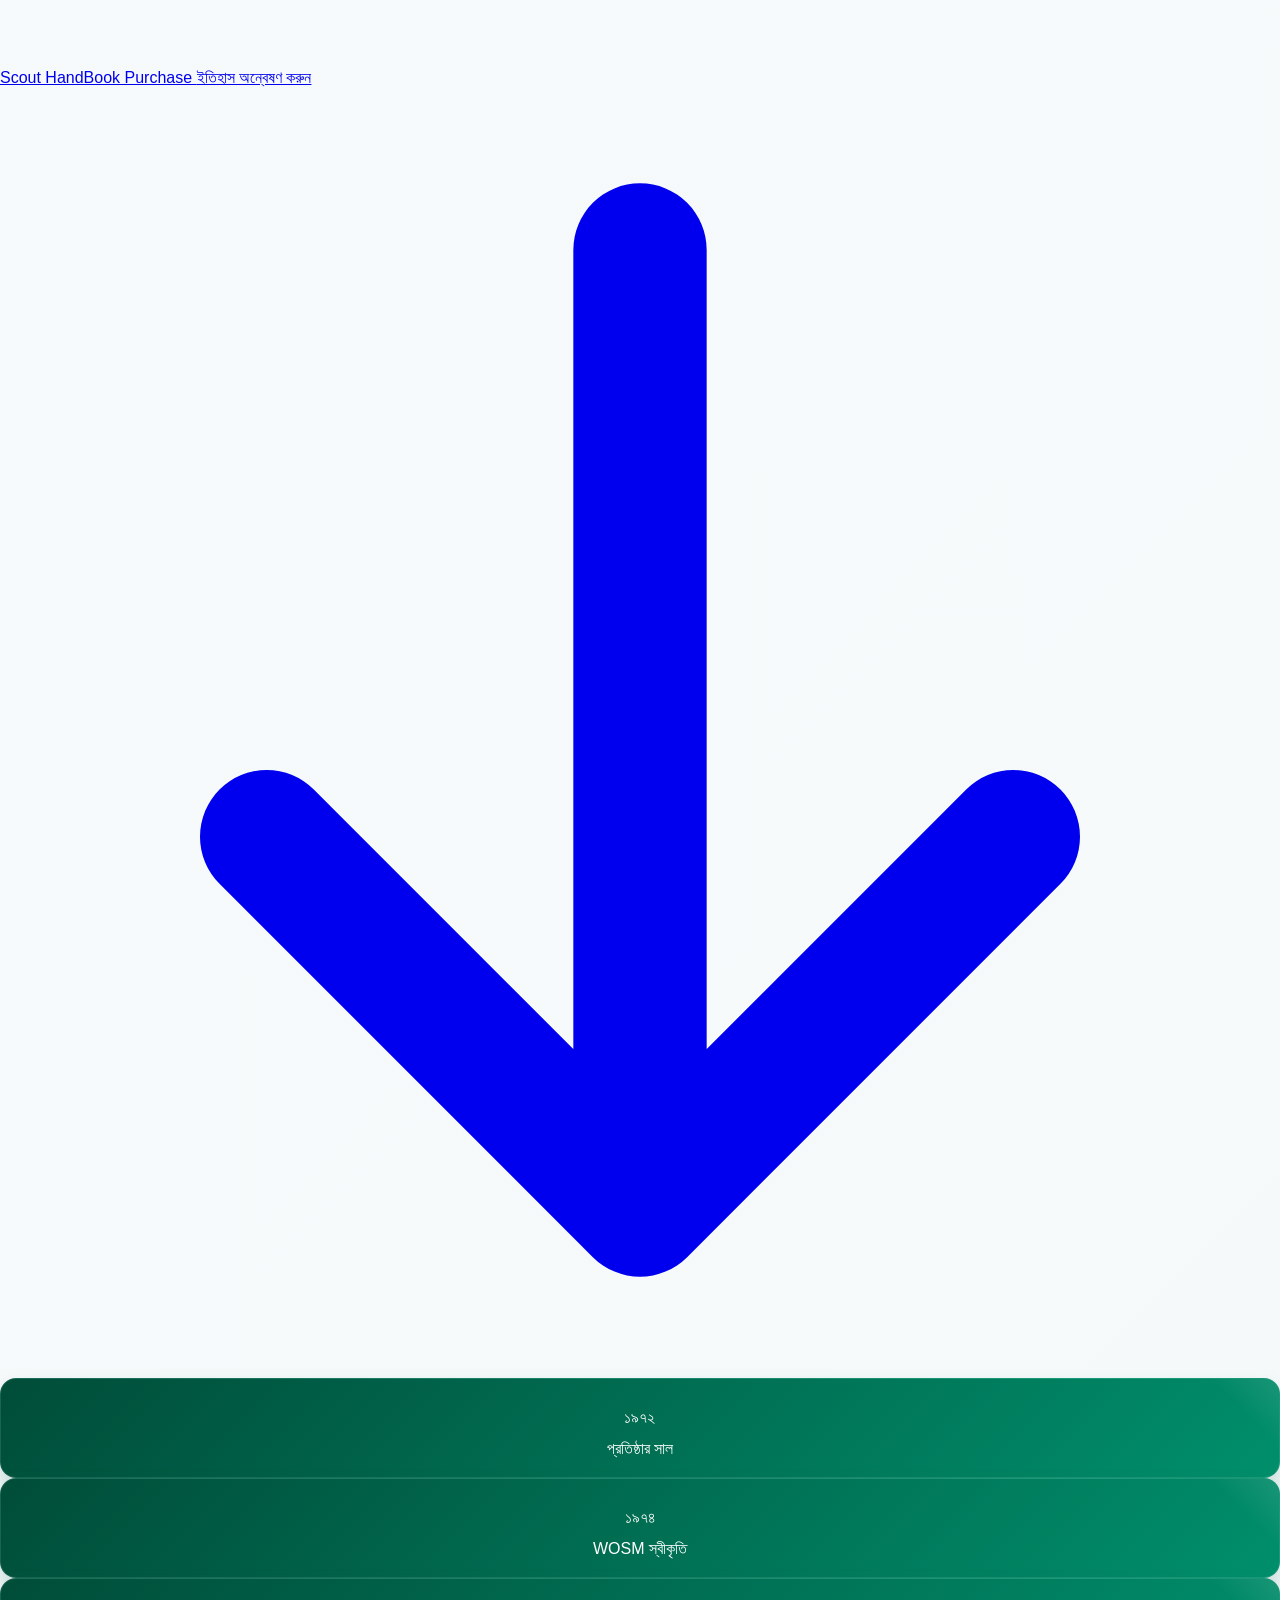
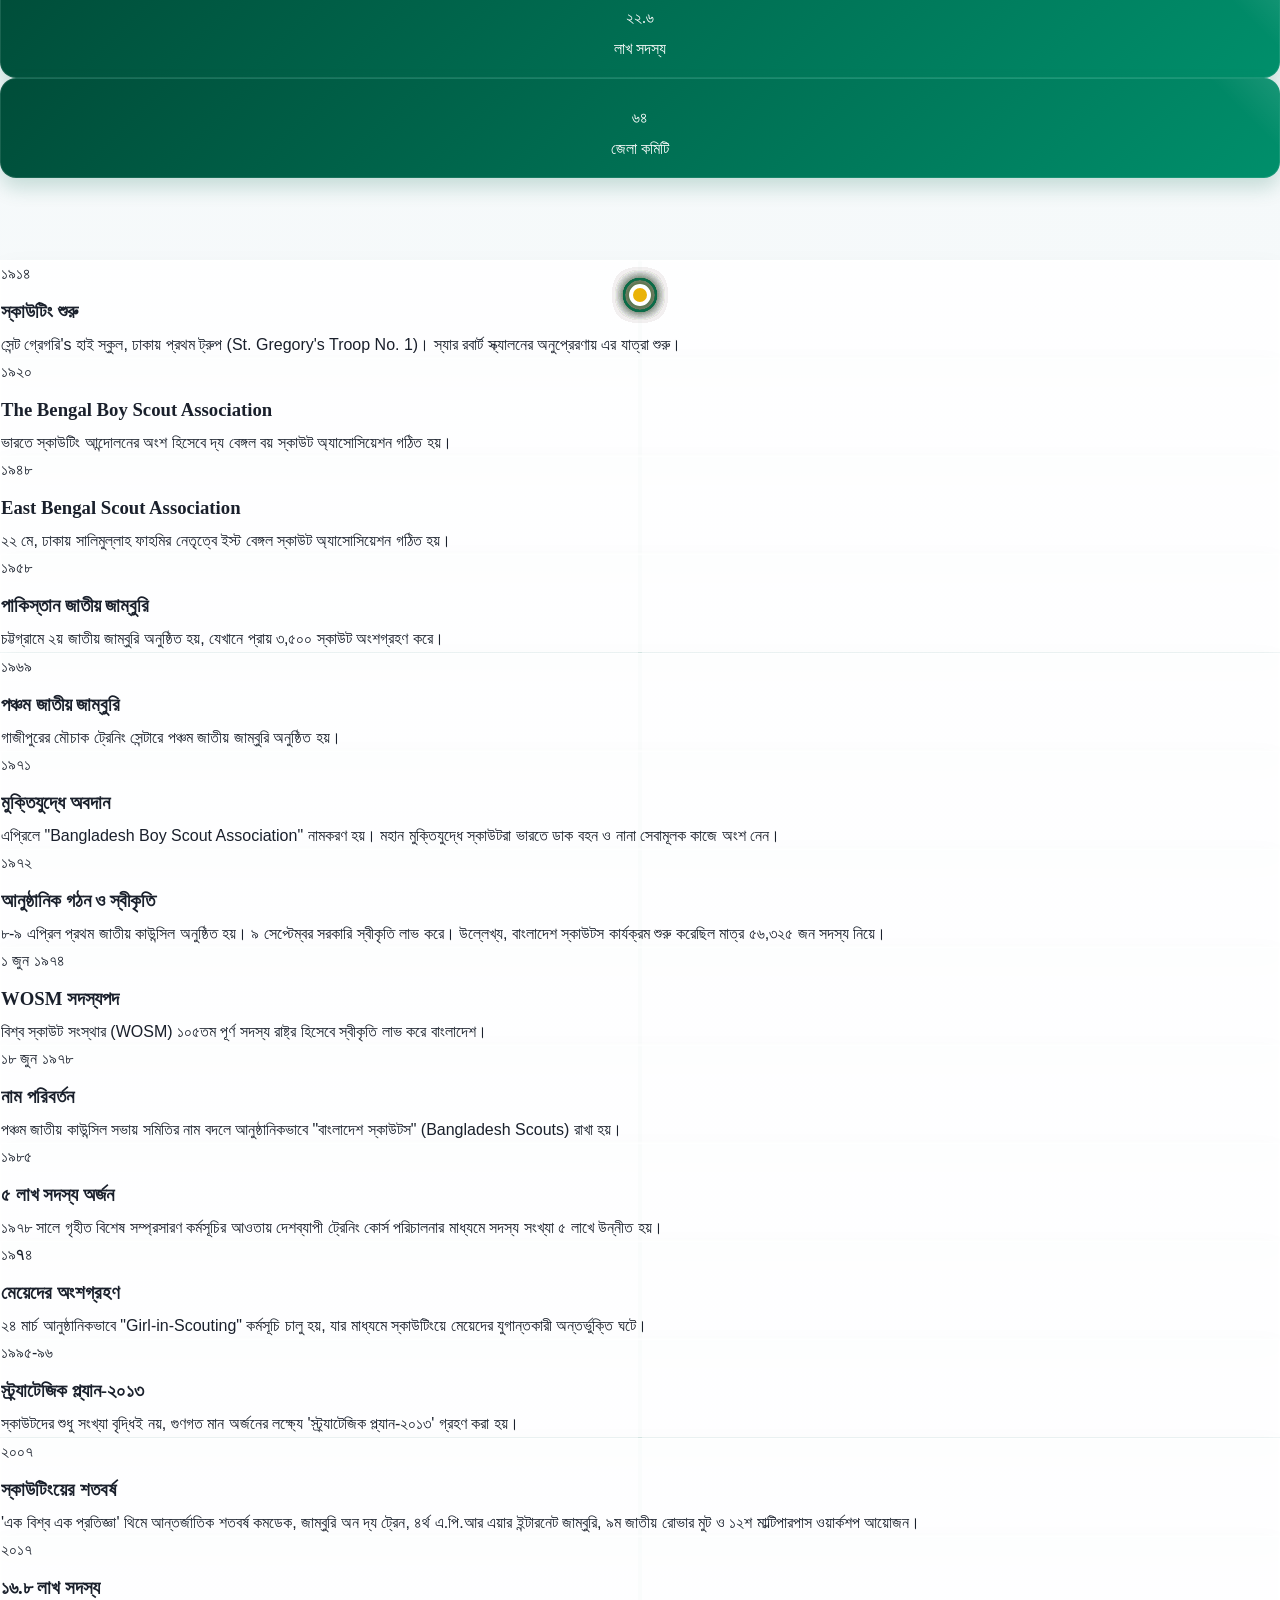
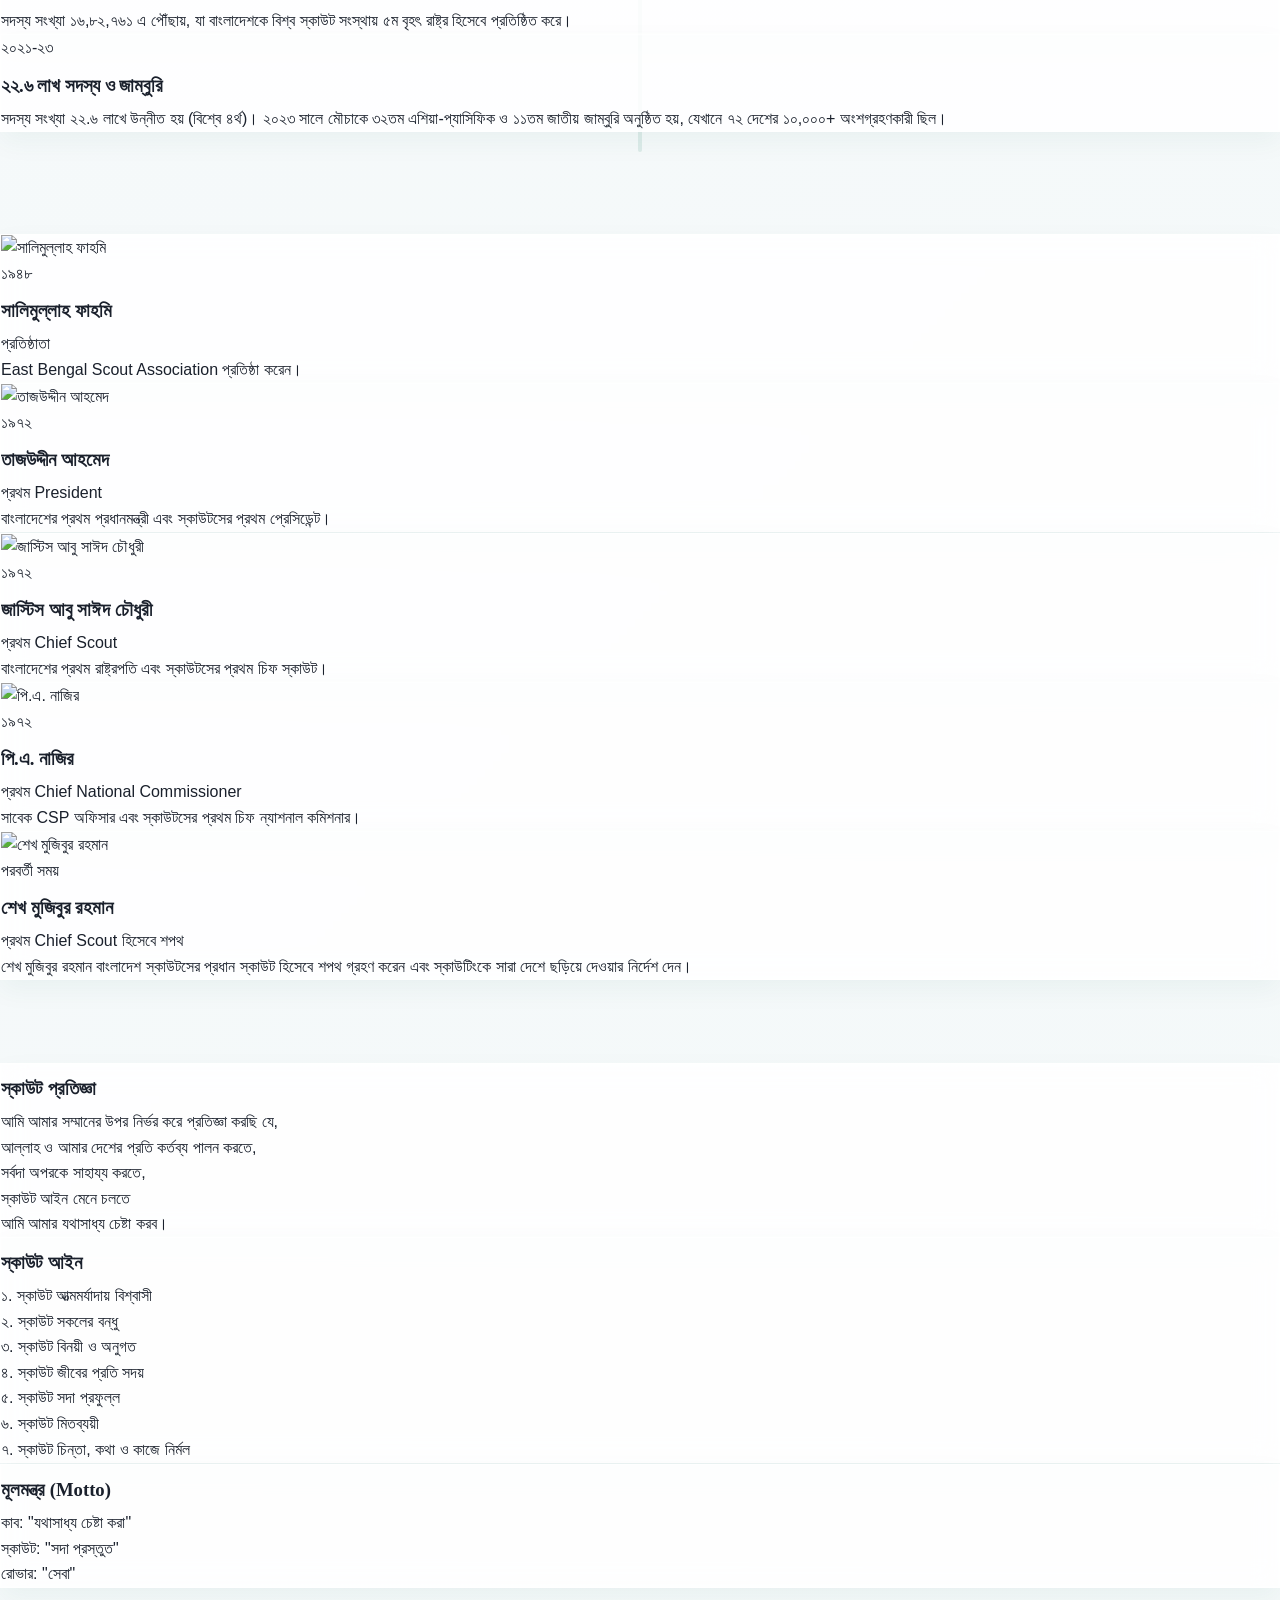
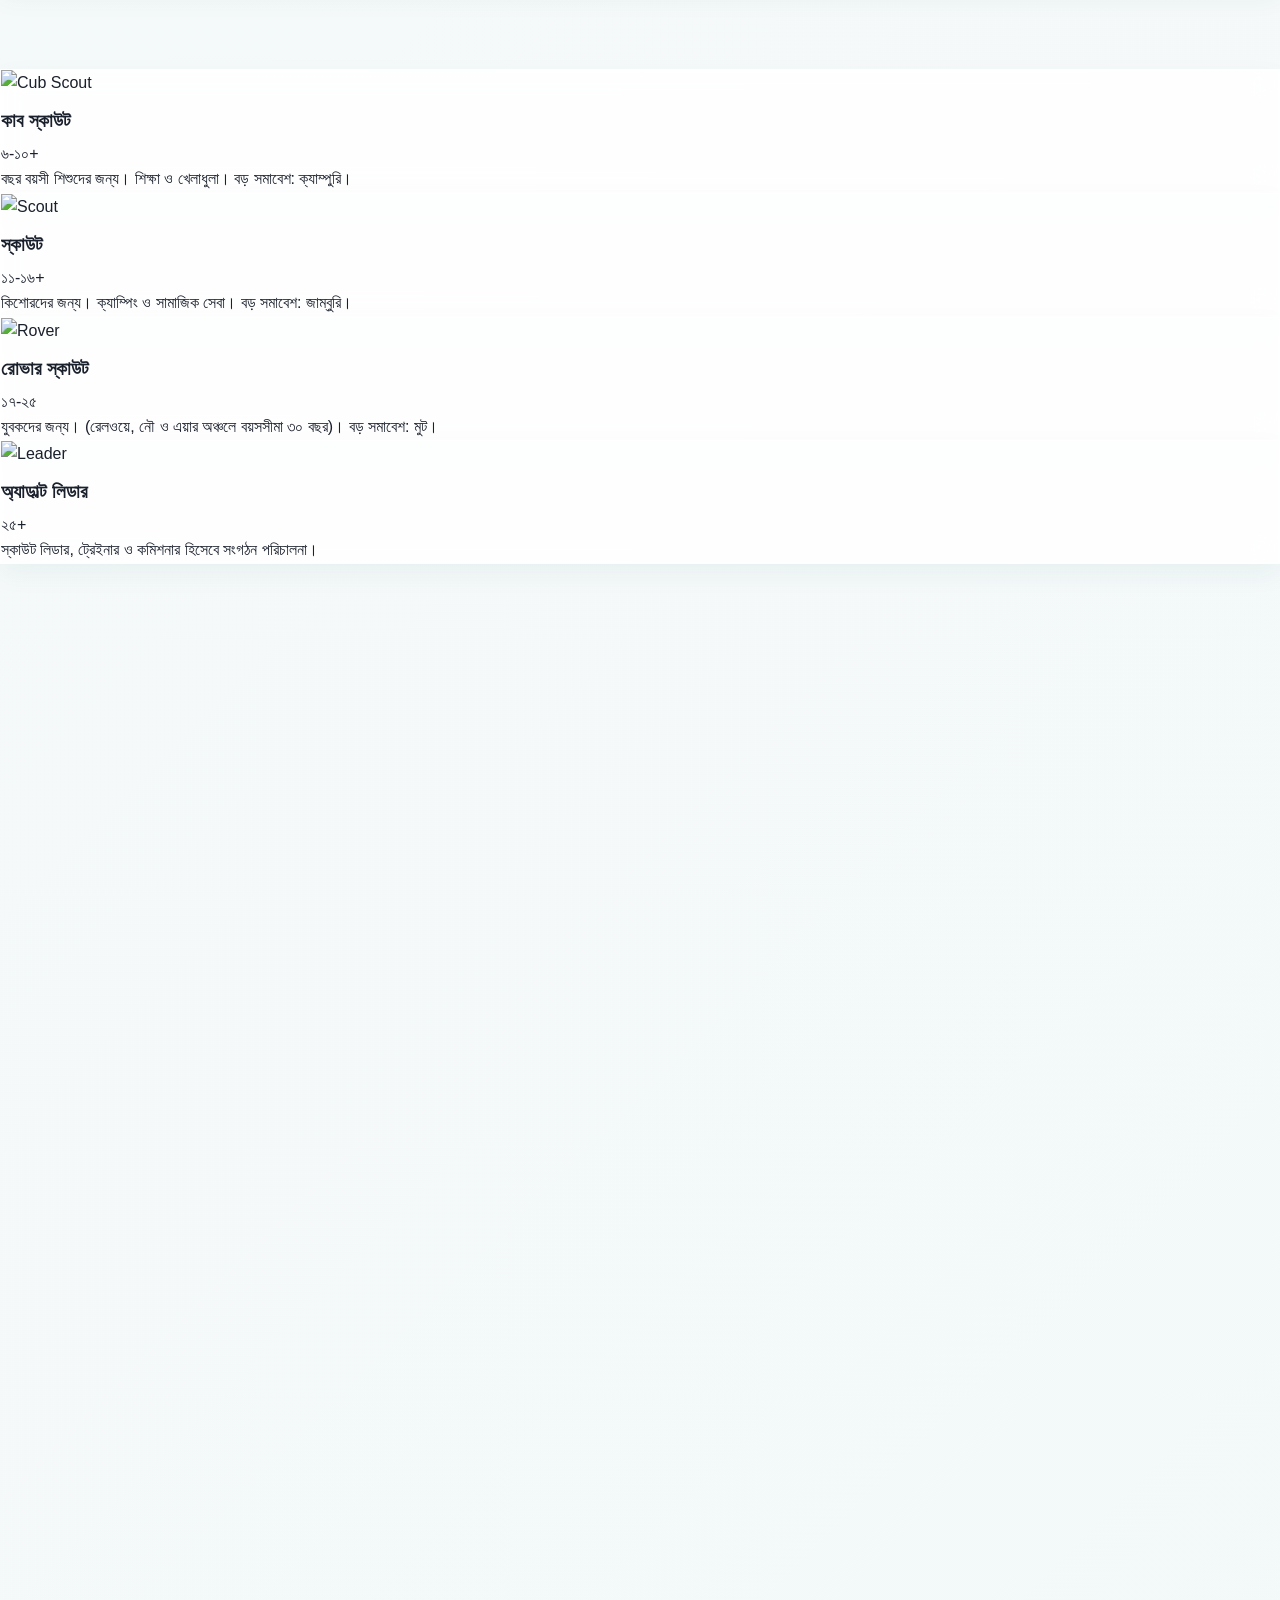
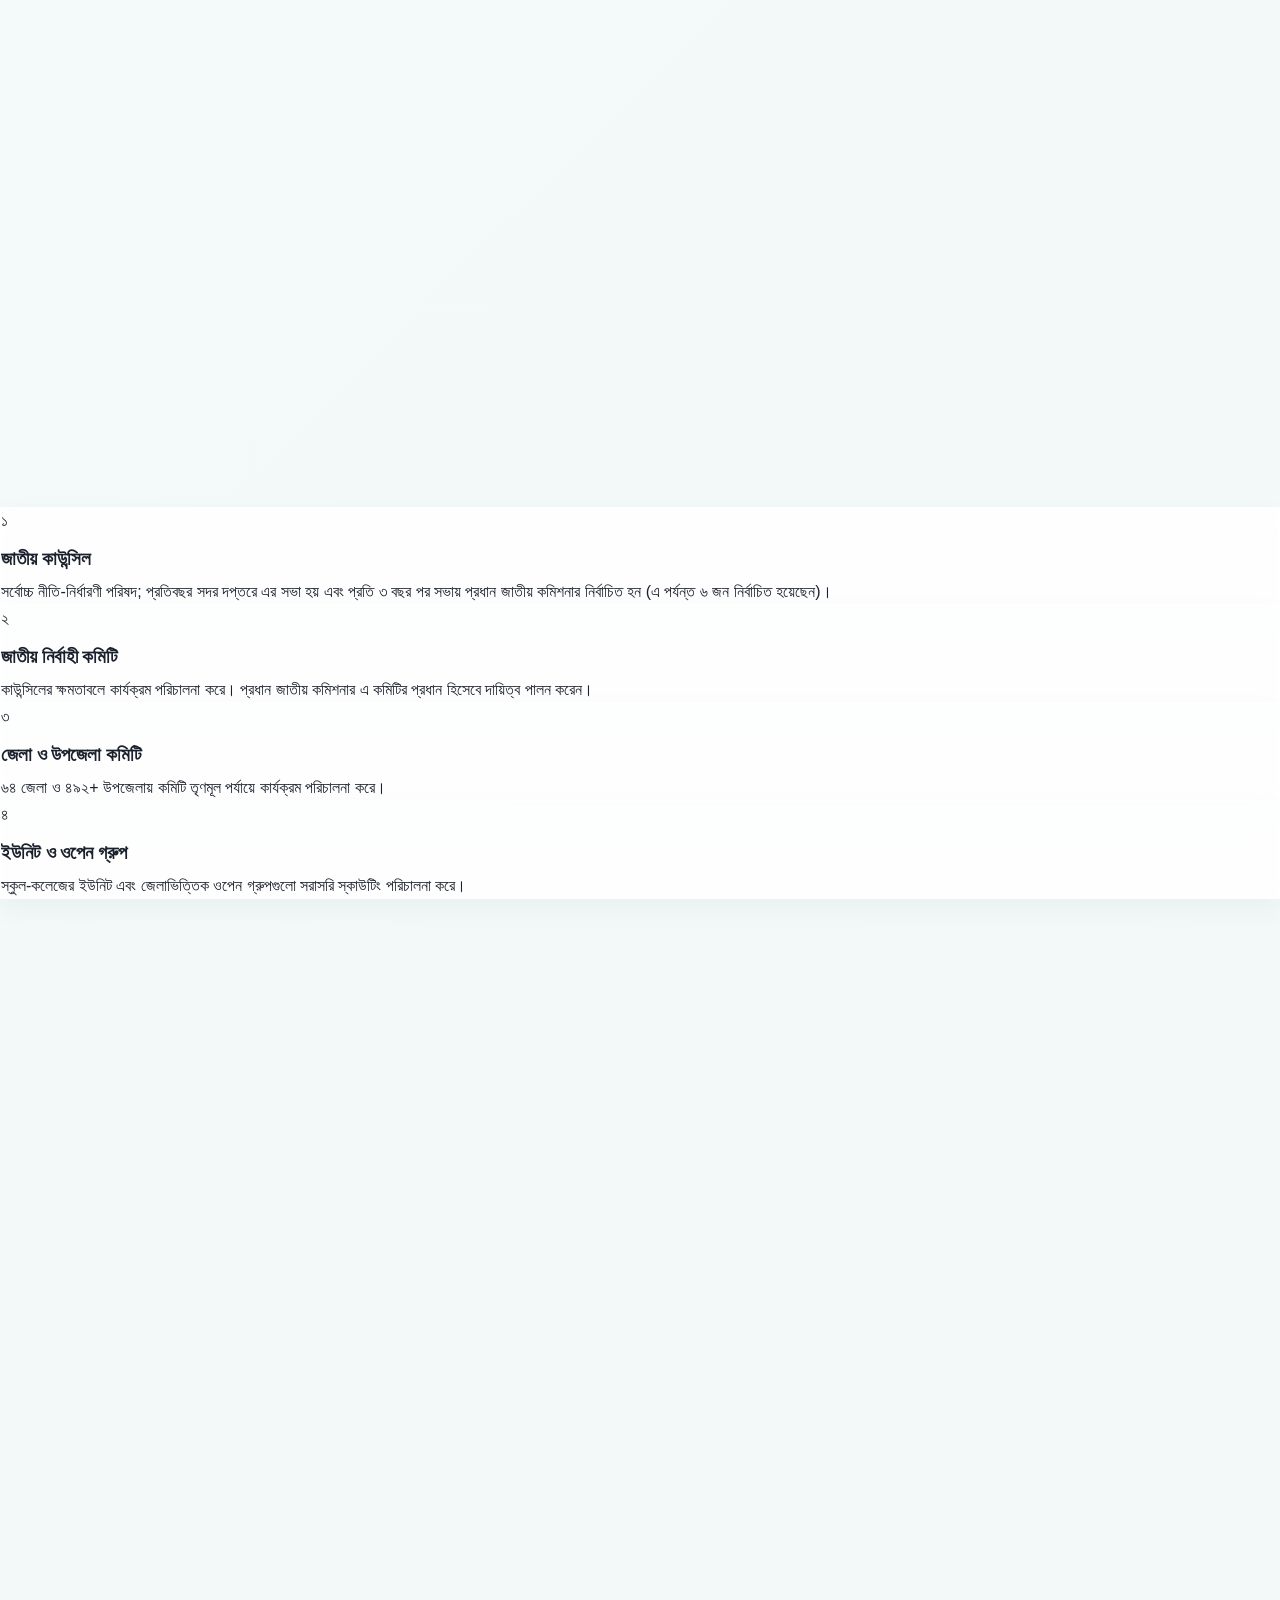
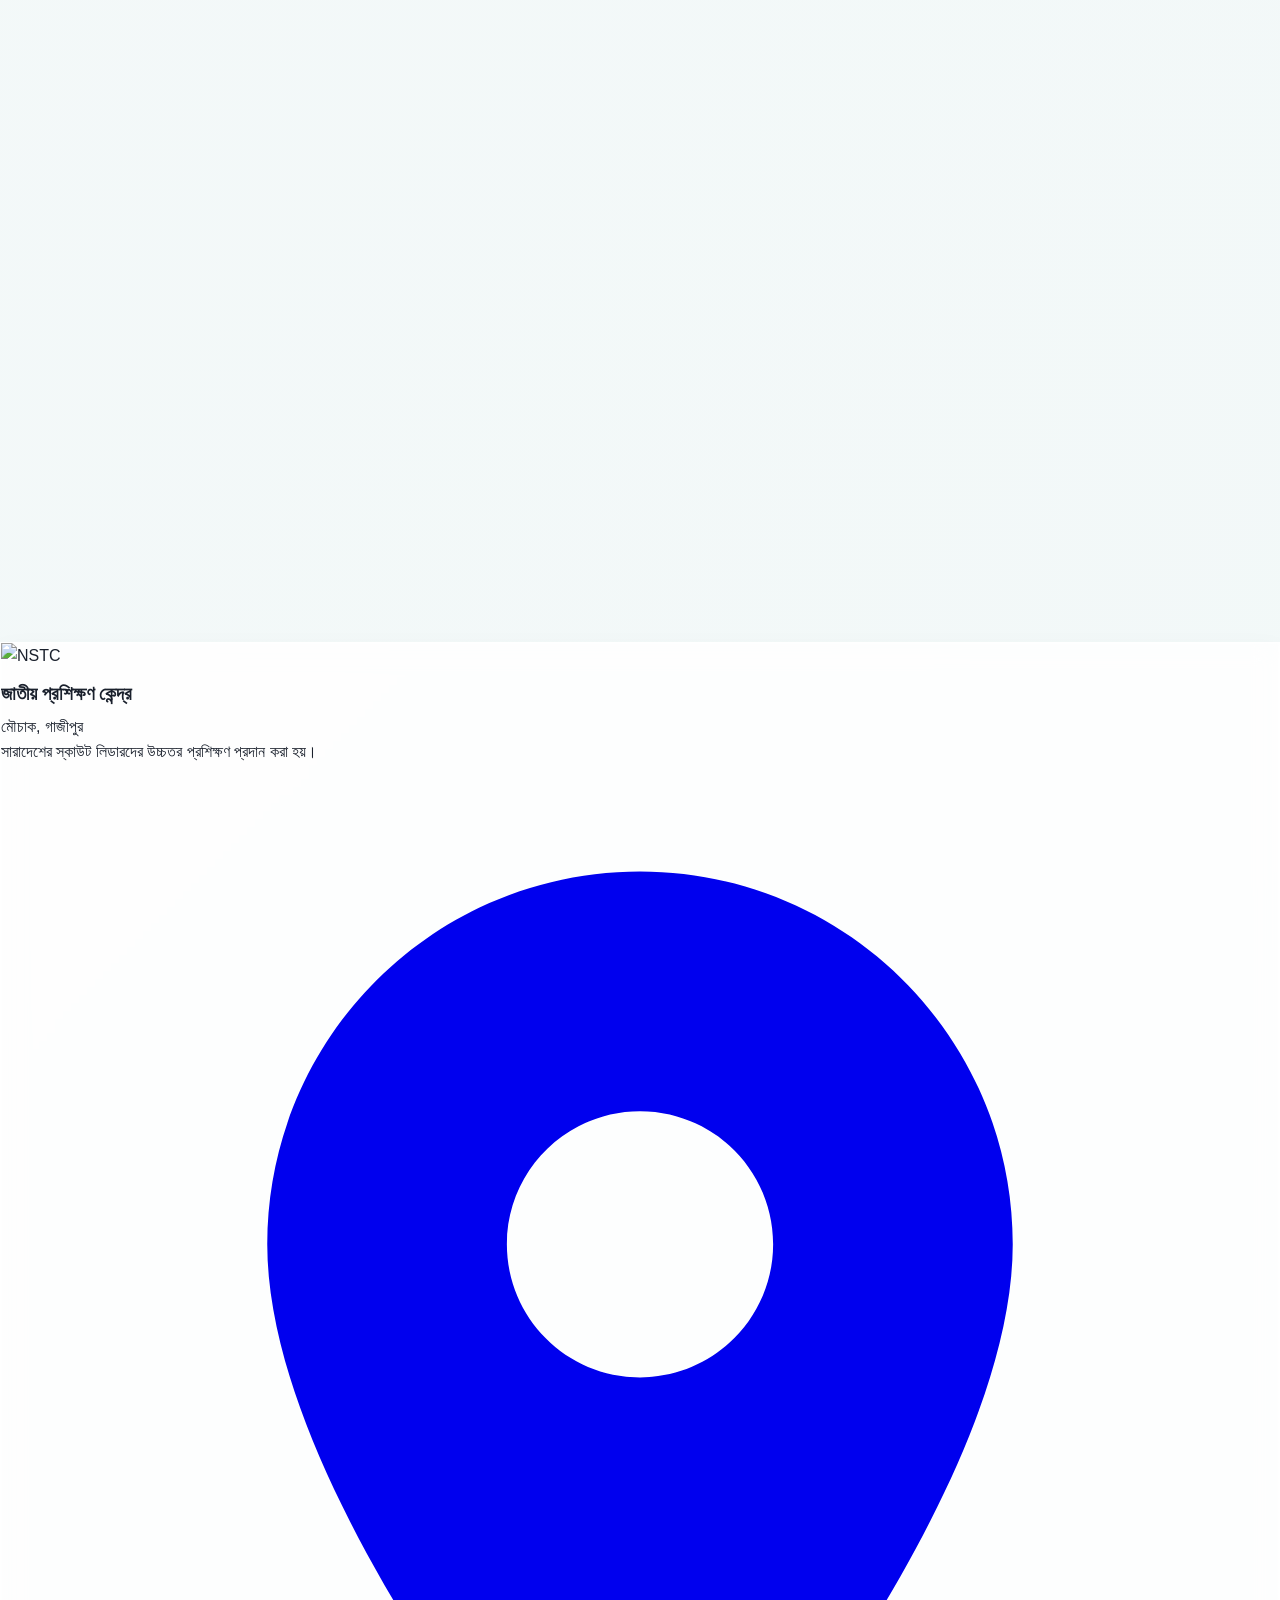
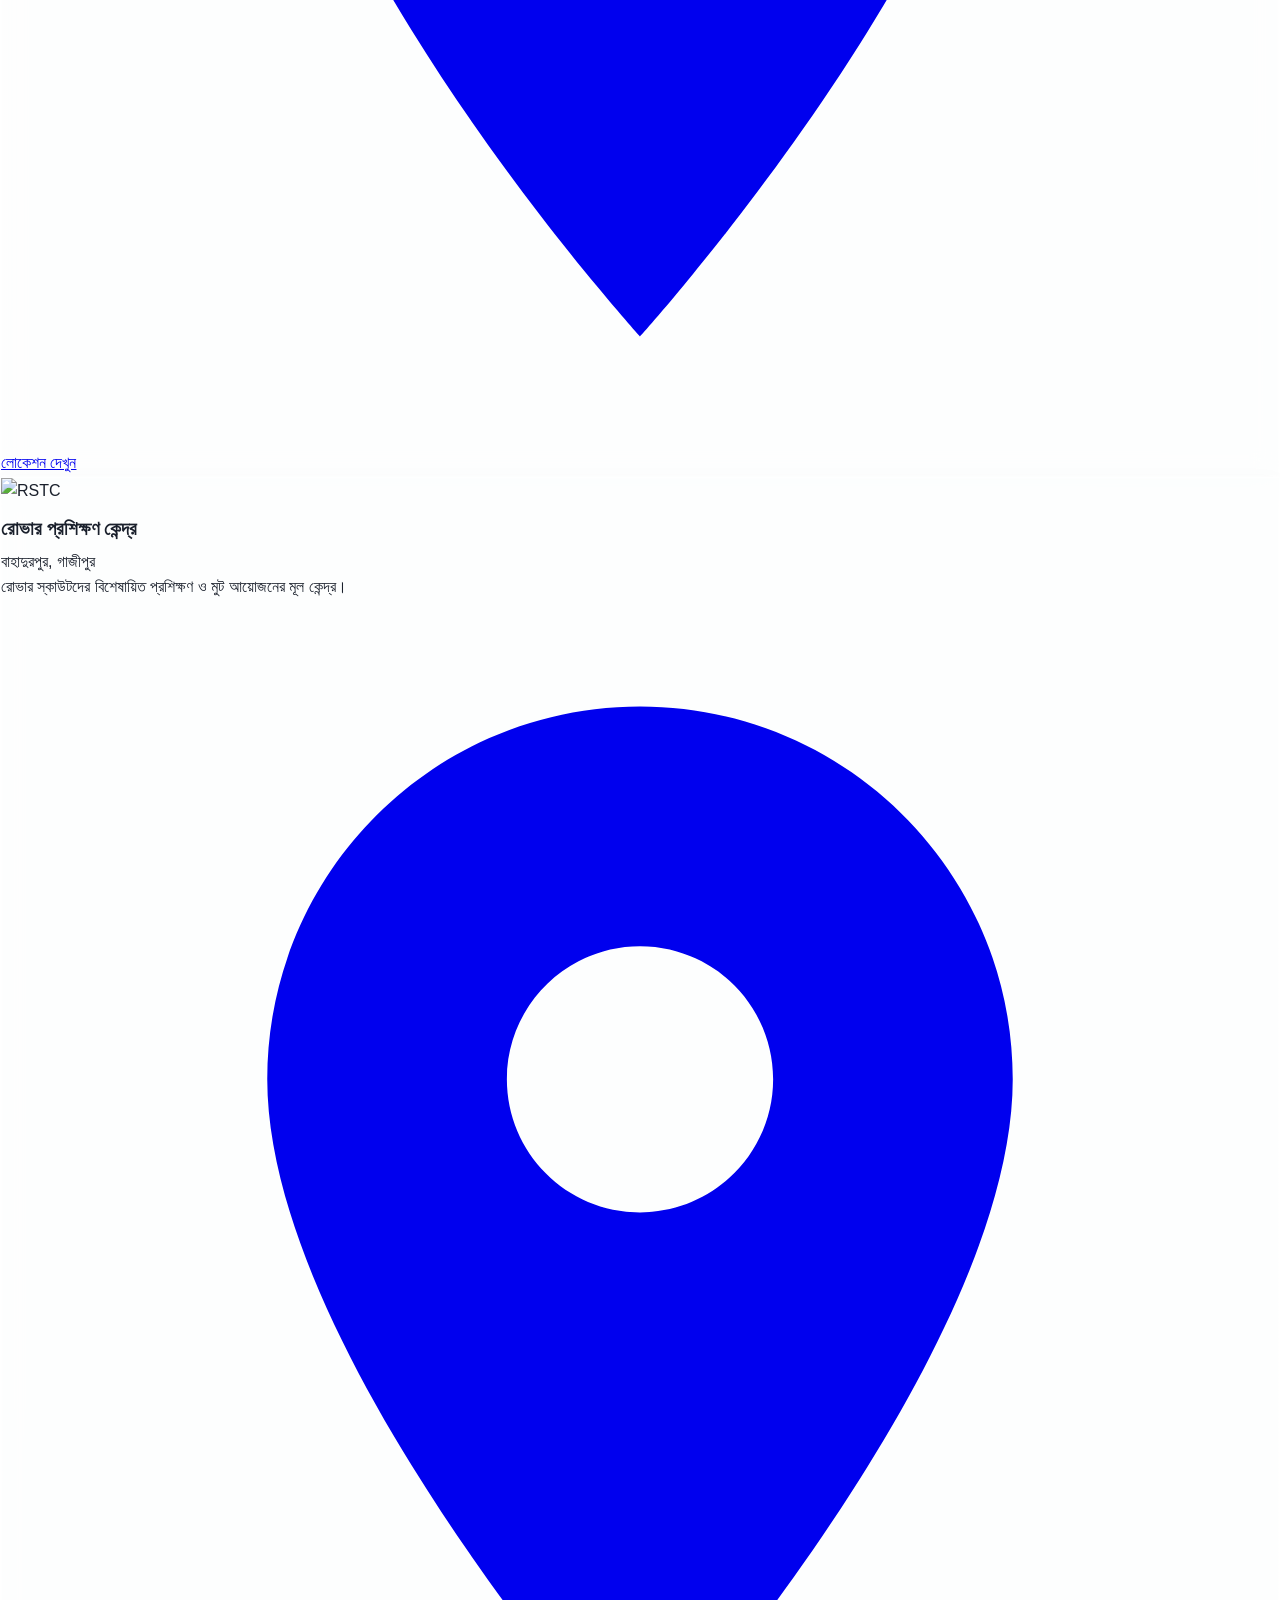
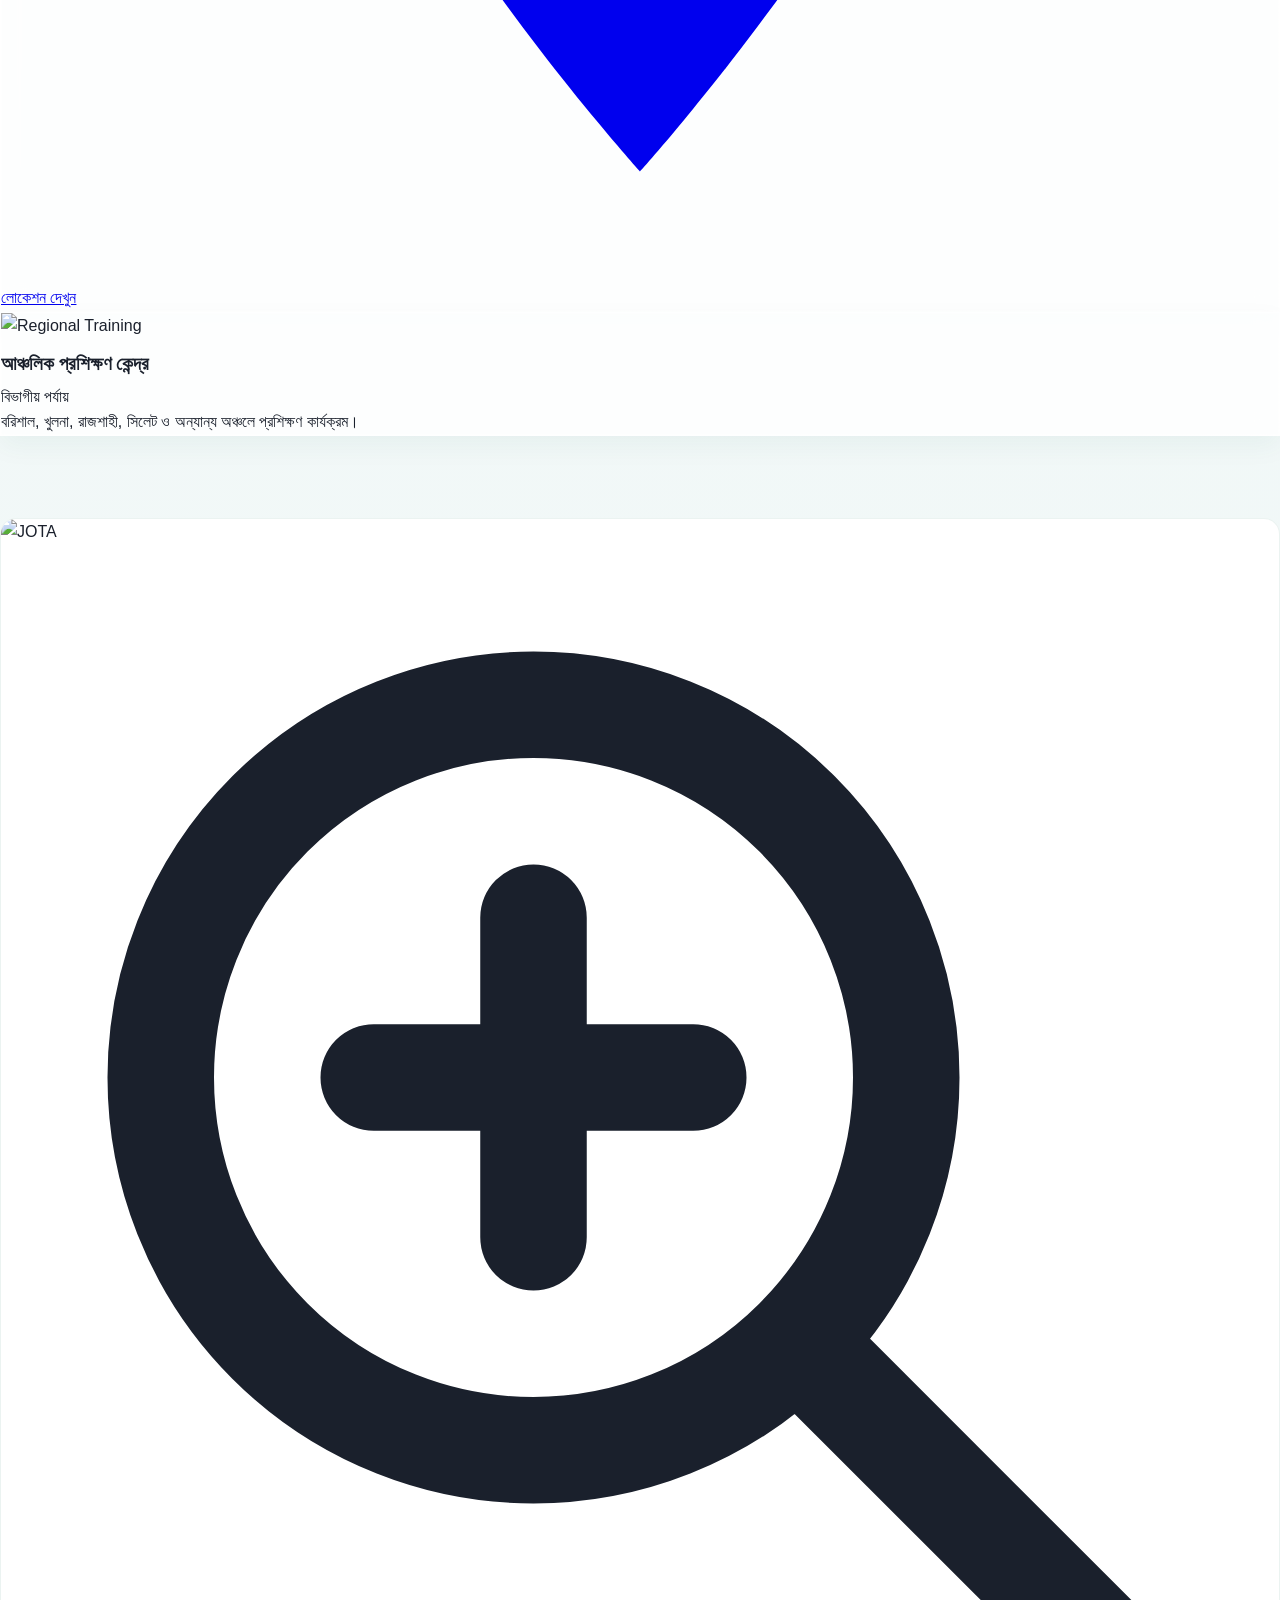
==== commit 5083a5aa: "Update visitor count logic and fix text content" ====
--- a/index.html
+++ b/index.html
@@ -22,7 +22,10 @@
     
     <link rel="icon" type="image/webp" href="photos/scout-logo.webp">
 
+    <link rel="preconnect" href="https://cdnjs.cloudflare.com">
     <link rel="preconnect" href="https://cdn.tailwindcss.com">
+    <link rel="preconnect" href="https://www.gstatic.com">
+
     <script src="https://cdn.tailwindcss.com"></script>
     <link rel="stylesheet" href="style.css">
 </head>
@@ -666,7 +669,7 @@
                     <div class="glass-card-green bg-gray-50 p-8 rounded-2xl hover:-translate-y-2 transition-transform shadow-md">
                         <div class="text-5xl mb-4 float-anim bg-white w-20 h-20 mx-auto rounded-full flex items-center justify-center shadow-sm">🌱</div>
                         <h3 class="text-xl font-bold text-gray-900 mb-2 font-display">সবুজ বাংলাদেশ</h3>
-                        <p class="text-gray-700 text-sm font-medium leading-relaxed">২০৩০ সালের মধ্যে ১০ কোটি গাছ রোপণের লক্ষ্যমাত্রা অর্জন।</p>
+                        <p class="text-gray-700 text-sm font-medium leading-relaxed">২০৩০ সালের মধ্যে ১০ কোটি গাছ পণ্ডিত রোপণের লক্ষ্যমাত্রা অর্জন।</p>
                     </div>
                 </div>
             </div>
@@ -764,11 +767,9 @@
     <script src="script.js" defer></script>
 
     <script type="module">
-        // ফায়ারবেস লাইব্রেরি ইম্পোর্ট
         import { initializeApp } from "https://www.gstatic.com/firebasejs/10.8.1/firebase-app.js";
         import { getDatabase, ref, runTransaction, onValue } from "https://www.gstatic.com/firebasejs/10.8.1/firebase-database.js";
 
-        // আপনার ফায়ারবেস কনফিগারেশন
         const firebaseConfig = {
             apiKey: "AIzaSyANTNiaoQ0_NY0dlNNPEvTbue0DO4HtmYM",
             authDomain: "bd-scouts-website.firebaseapp.com",
@@ -780,35 +781,30 @@
             measurementId: "G-5BCLCTB1T0"
         };
 
-        // ফায়ারবেস চালু করা
         const app = initializeApp(firebaseConfig);
         const db = getDatabase(app);
         const countRef = ref(db, 'visitorCount');
         const counterElement = document.getElementById('real-visitor-count');
 
-        // ১. রিয়েল-টাইমে ডাটা দেখানো (ডাটাবেজে পরিবর্তন হলেই সাইটে আপডেট হবে)
         onValue(countRef, (snapshot) => {
             const data = snapshot.val();
             if(data) {
-                // সংখ্যাগুলো বাংলায় কনভার্ট করা
                 const finalCountBn = data.toString().replace(/\d/g, d => '০১২৩৪৫৬৭৮৯'[d]);
-                // কমা (,) যুক্ত করা
                 const formattedCount = finalCountBn.replace(/\B(?=(\d{3})+(?!\d))/g, ",");
                 counterElement.innerHTML = formattedCount;
             }
         });
 
-        // ২. নতুন ভিজিটর আসলে ডাটাবেজে ১ যোগ করা (ট্রানজেকশন মেথড)
         setTimeout(() => {
             runTransaction(countRef, (currentData) => {
                 if (currentData === null) {
-                    return 15977; // যদি ডাটাবেজ খালি থাকে
+                    return 15977; 
                 }
                 return currentData + 1;
             }).catch((error) => {
                 console.error("Counter update failed: ", error);
             });
-        }, 2000); // সাইট লোড হওয়ার ২ সেকেন্ড পর কাউন্ট করবে
+        }, 800);
     </script>
 </body>
 </html>
--- a/style.css
+++ b/style.css
@@ -56,19 +56,18 @@
     padding-bottom: 5px;
 }
 
-/* Custom Cursor */
+/* Custom Cursor Updated (Hardware Accelerated) */
 .cursor-dot, .cursor-outline {
     position: fixed; 
     top: 0; left: 0; 
-    transform: translate(-50%, -50%);
     border-radius: 50%; 
     z-index: 9999999; 
     pointer-events: none;
+    will-change: transform;
 }
 .cursor-dot { 
     width: 8px; height: 8px; 
     background-color: var(--bangladesh-red); 
-    transition: transform 0.1s; 
 }
 .cursor-outline { 
     width: 40px; height: 40px; 
@@ -76,11 +75,13 @@
     transition: width 0.2s, height 0.2s, background-color 0.2s; 
 }
 
-/* Subtle Noise Overlay */
+/* Subtle Noise Overlay - SVG Replaced with Lightweight Base64 PNG */
 .noise-overlay {
     position: fixed; top: 0; left: 0; width: 100vw; height: 100vh;
-    pointer-events: none; z-index: 99999; opacity: 0.03;
-    background-image: url("data:image/svg+xml,%3Csvg viewBox='0 0 200 200' xmlns='http://www.w3.org/2000/svg'%3E%3Cfilter id='noiseFilter'%3E%3CfeTurbulence type='fractalNoise' baseFrequency='0.65' numOctaves='3' stitchTiles='stitch'/%3E%3C/filter%3E%3Crect width='100%25' height='100%25' filter='url(%23noiseFilter)'/%3E%3C/svg%3E");
+    pointer-events: none; z-index: 99999; opacity: 0.04;
+    background-image: url("[data-uri]");
+    background-repeat: repeat;
+    transform: translateZ(0);
 }
 
 /* Custom Scrollbar */
@@ -95,7 +96,7 @@
     z-index: 999999; display: flex; justify-content: center;
     align-items: center; flex-direction: column; transition: opacity 0.8s ease-out;
 }
-.scout-loader { position: relative; width: 80px; height: 80px; margin-bottom: 20px; }
+.scout-loader { position: relative; width: 90px; height: 90px; margin-bottom: 20px; }
 .scout-loader::before, .scout-loader::after {
     content: ''; position: absolute; inset: 0; border-radius: 50%;
     border: 3px solid transparent; border-top-color: var(--bangladesh-green);
@@ -105,6 +106,12 @@
 .scout-loader::after { border-top-color: var(--bangladesh-red); animation-duration: 2.5s; animation-direction: reverse; box-shadow: 0 0 15px rgba(244, 42, 65, 0.4); }
 
 @keyframes spin { 0% { transform: rotate(0deg); } 100% { transform: rotate(360deg); } }
+
+/* Hero Element Smooth Load Fix */
+.hero-element { 
+    opacity: 0; 
+    visibility: hidden; 
+}
 
 /* Hero Badges */
 .hero-badge {
@@ -184,12 +191,16 @@
 @keyframes float-stat { 0% { transform: scale(0.98) translateY(0); } 100% { transform: scale(1.02) translateY(-3px); } }
 .stat-box::before { content: ''; position: absolute; top: -50%; right: -50%; width: 100%; height: 100%; background: linear-gradient(rgba(255,255,255,0.2), transparent); border-radius: 50%; transform: rotate(45deg); pointer-events: none; }
 
-/* Glass Cards */
+/* Glass Cards - Blur Radius Optimized for Better GPU Performance */
 .glass-card-green {
-    background: rgba(255, 255, 255, 0.85); backdrop-filter: blur(20px); -webkit-backdrop-filter: blur(20px);
+    background: rgba(255, 255, 255, 0.85); 
+    backdrop-filter: blur(12px); 
+    -webkit-backdrop-filter: blur(12px);
     border: 1px solid rgba(255, 255, 255, 0.6); 
     box-shadow: 0 10px 25px rgba(0, 106, 78, 0.05), inset 0 0 0 1px rgba(255, 255, 255, 0.2);
-    transition: all 0.4s cubic-bezier(0.4, 0, 0.2, 1); position: relative; overflow: hidden;
+    transition: all 0.4s cubic-bezier(0.4, 0, 0.2, 1); 
+    position: relative; overflow: hidden;
+    transform: translateZ(0);
 }
 .glass-card-green::before {
     content: ''; position: absolute; top: 0; left: -100%; width: 50%; height: 100%;
@@ -367,3 +378,17 @@
     * { cursor: auto; }
     .cursor-dot, .cursor-outline { display: none; }
 }
+
+/* ========================================================
+   GPU HARDWARE ACCELERATION (PERFORMANCE FIX)
+   ======================================================== */
+.glass-card-green, .nav-green, .hero-badge, .stat-box, .parallax-bg {
+    transform: translateZ(0);
+    backface-visibility: hidden;
+    perspective: 1000px;
+}
+
+.gsap-reveal, .gsap-stagger, .float-anim, .float-anim-delayed, .float-slow,
+.timeline-content-left, .timeline-content-right {
+    will-change: transform, opacity;
+}
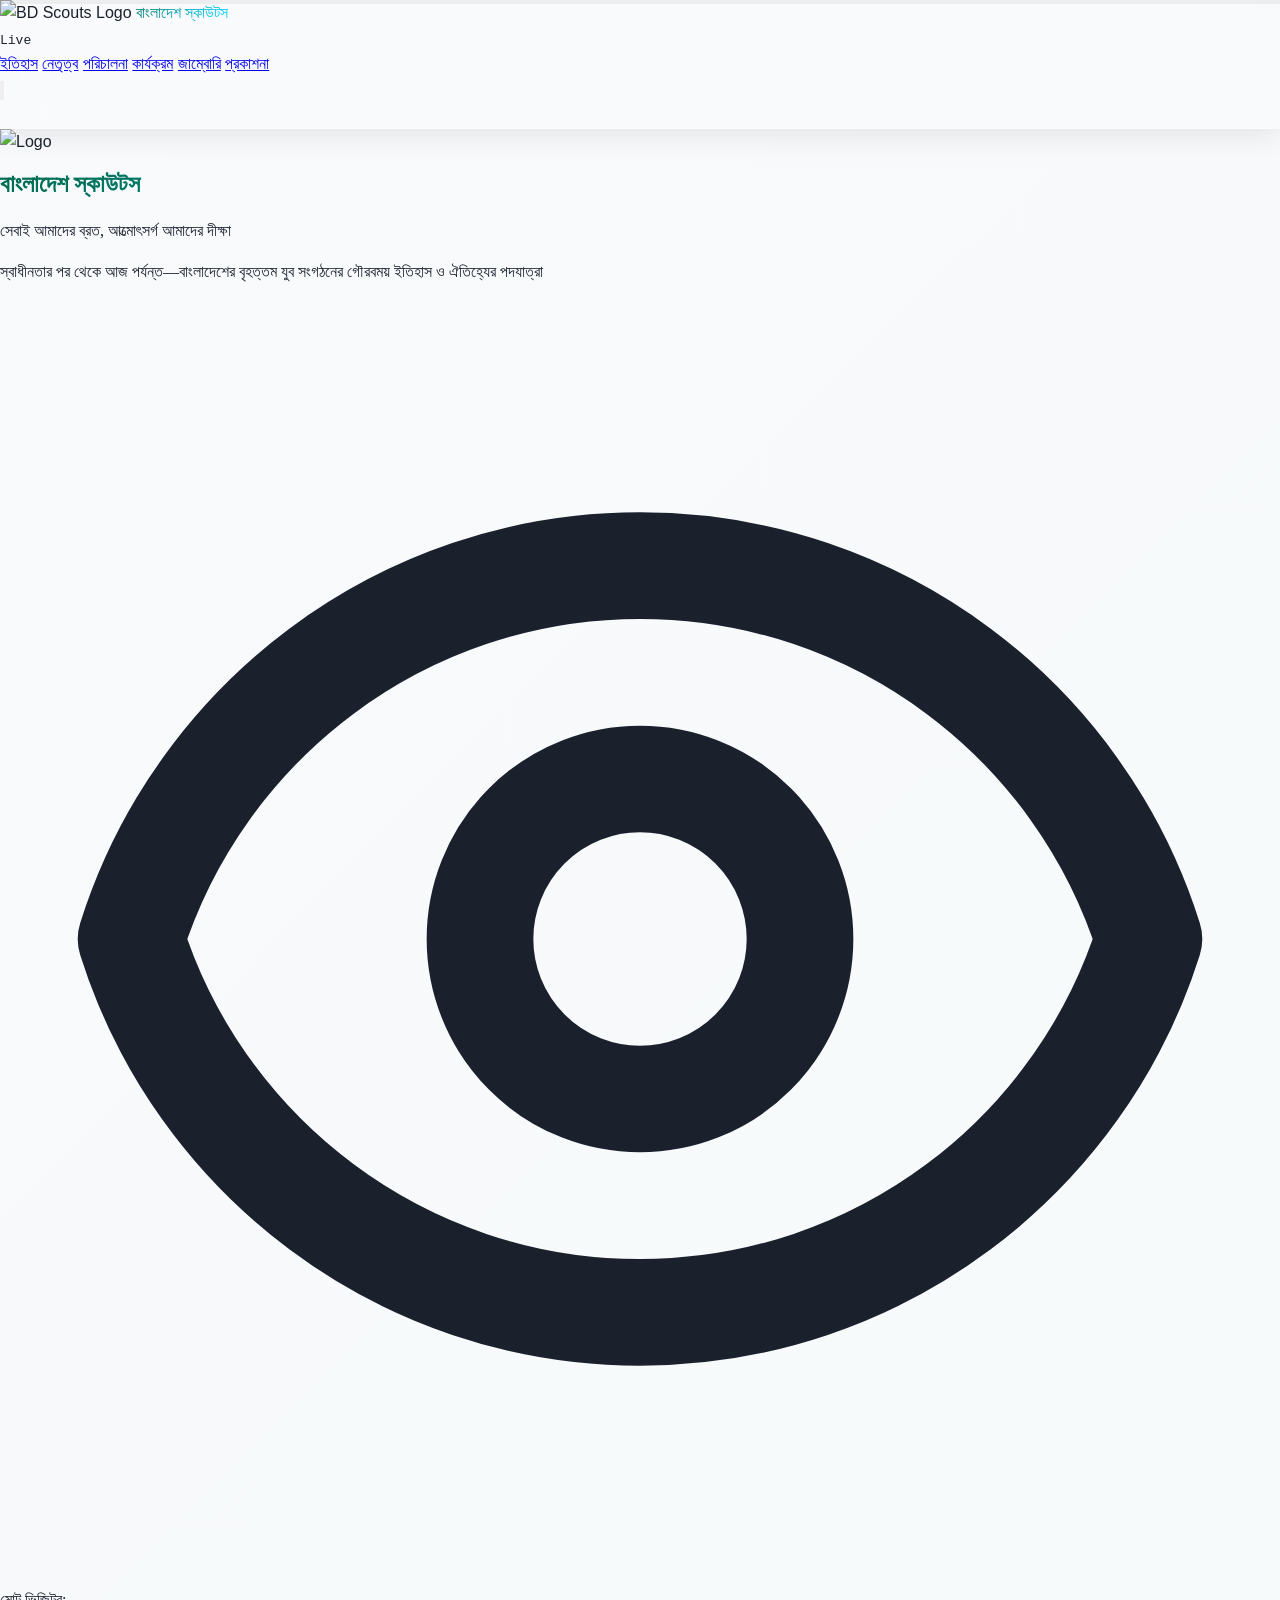
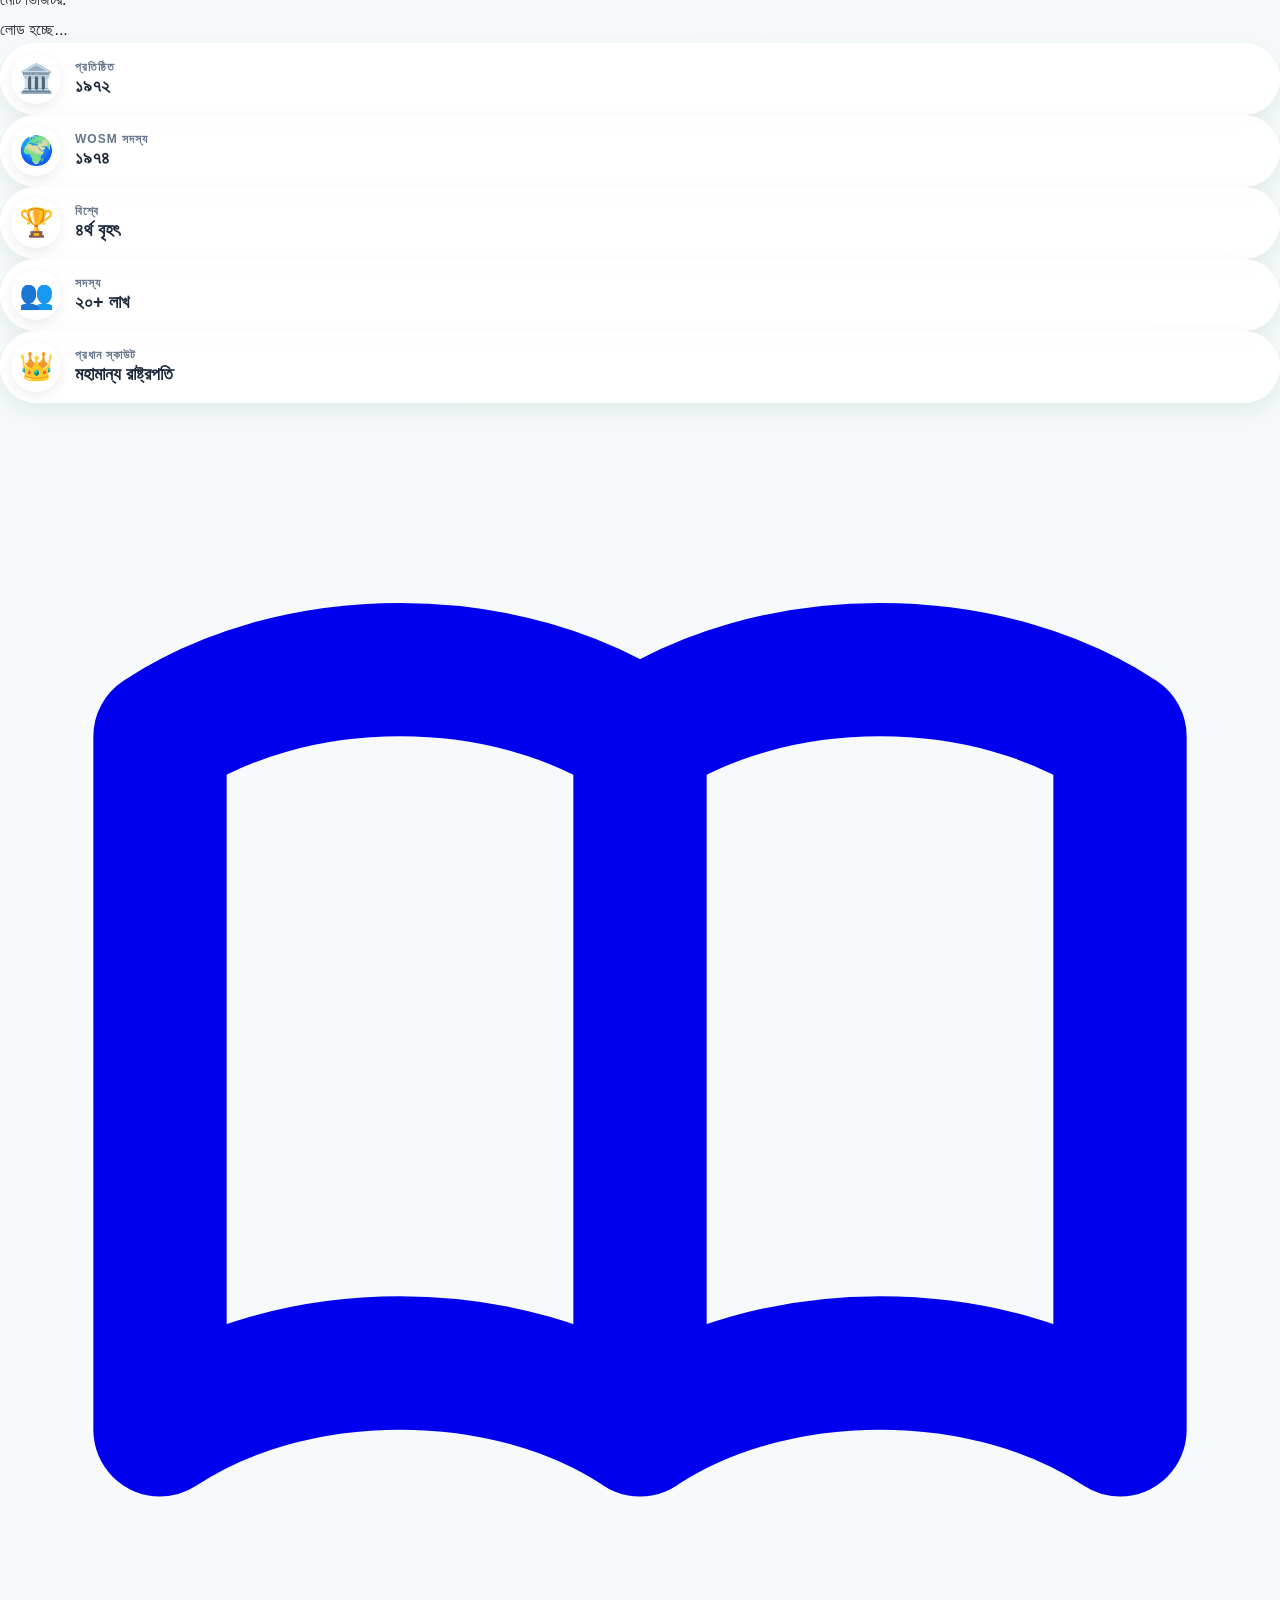
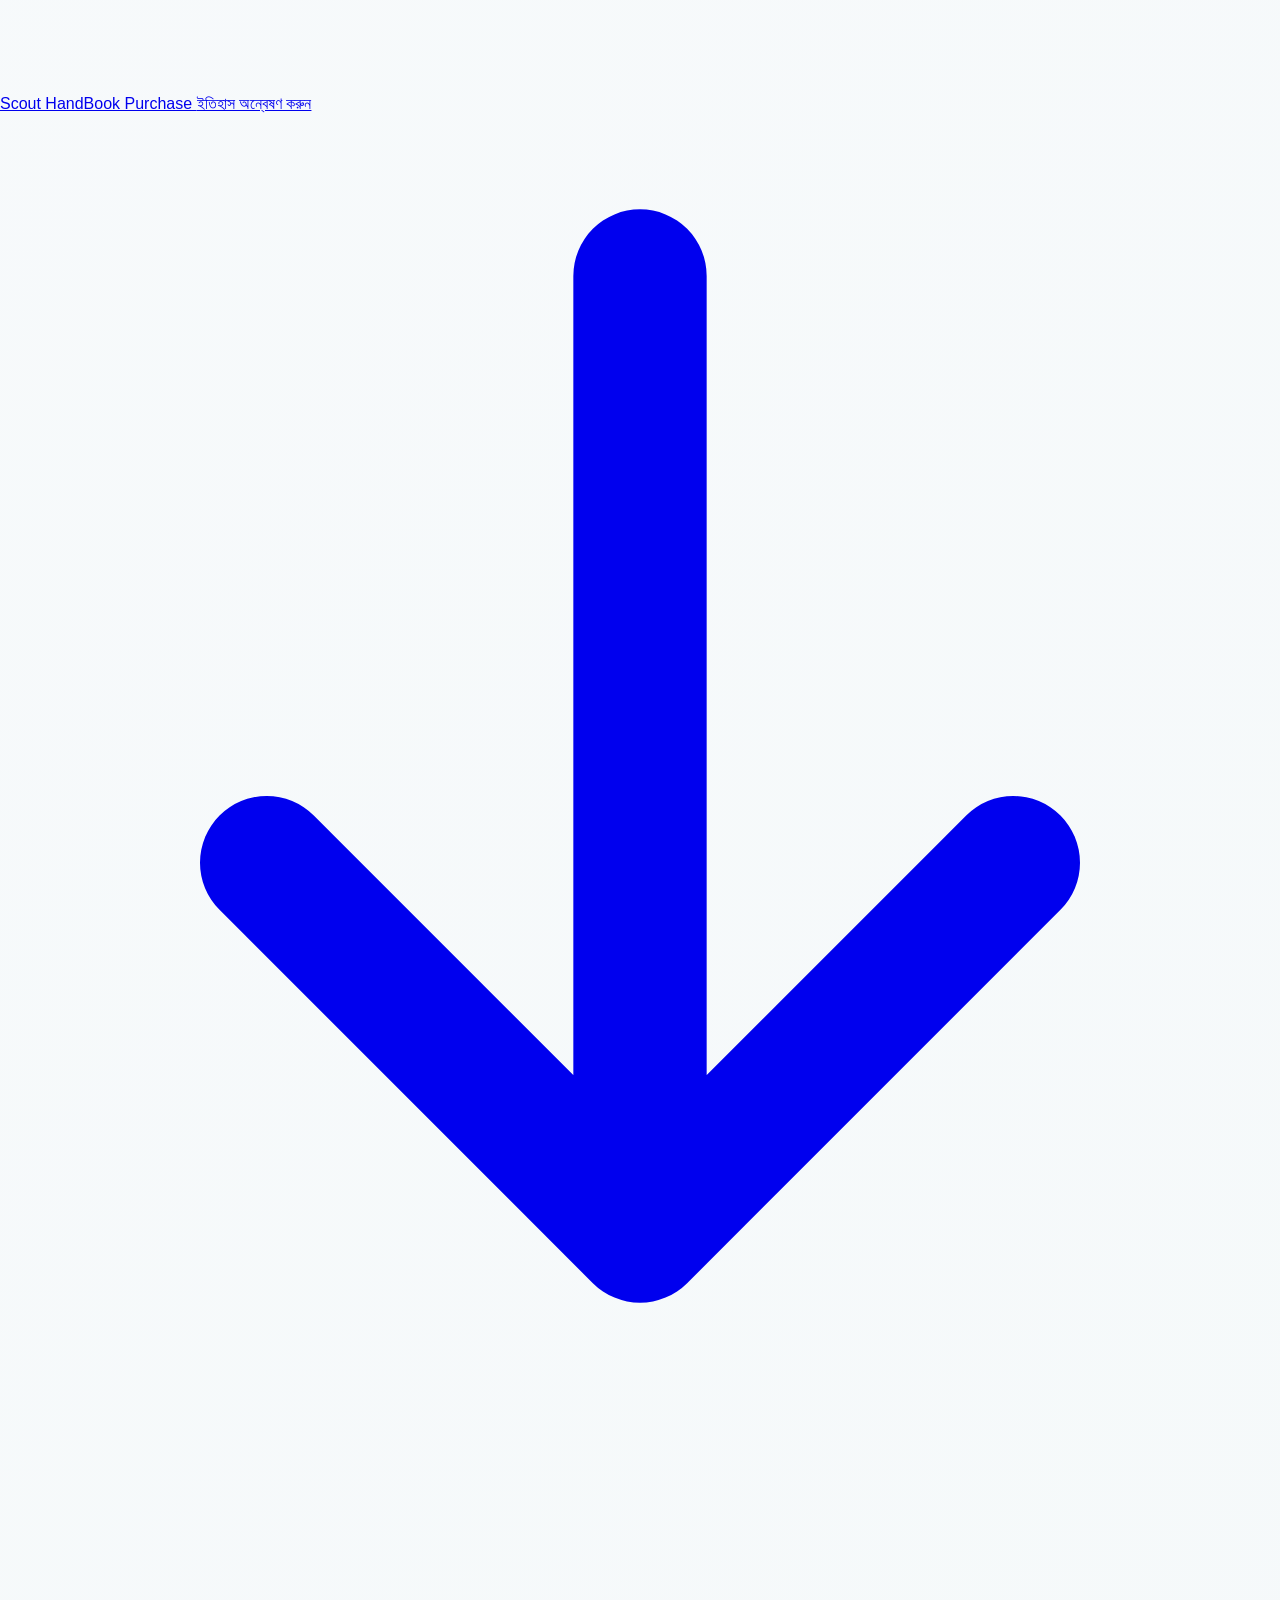
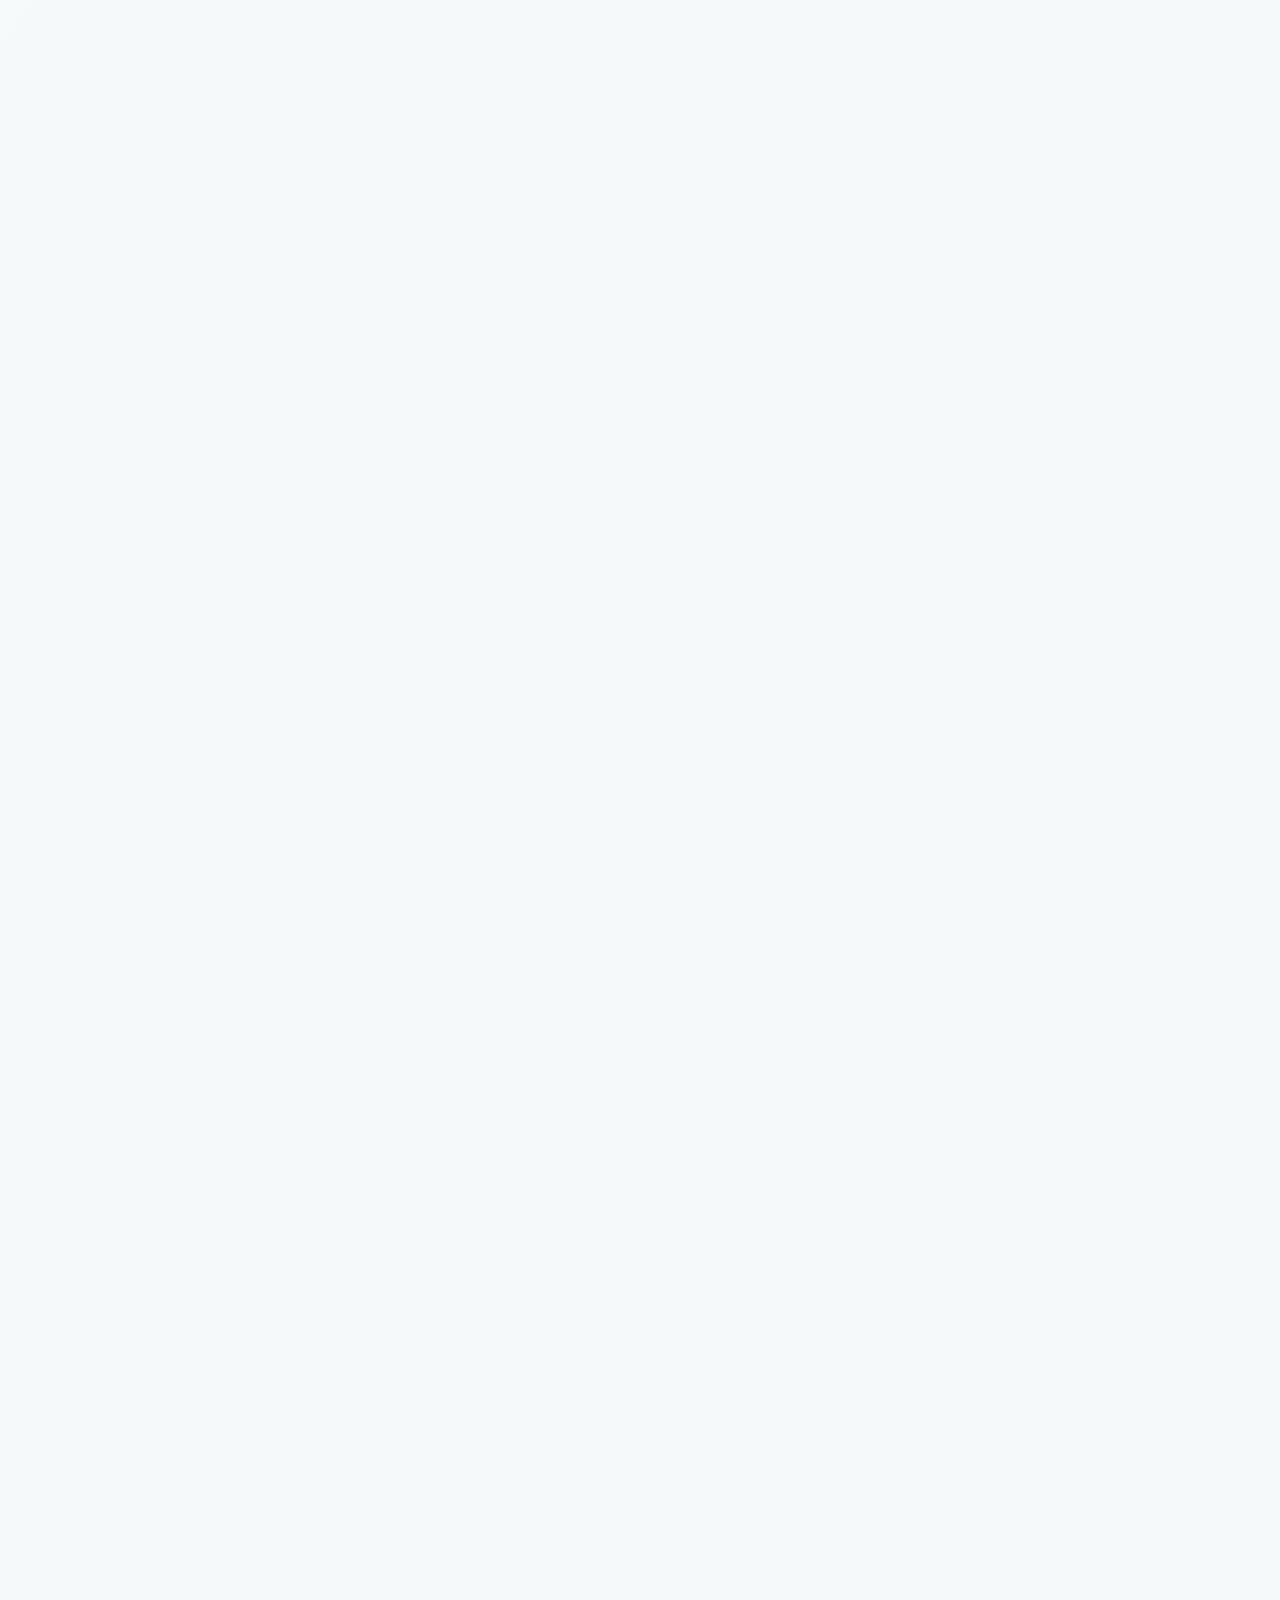
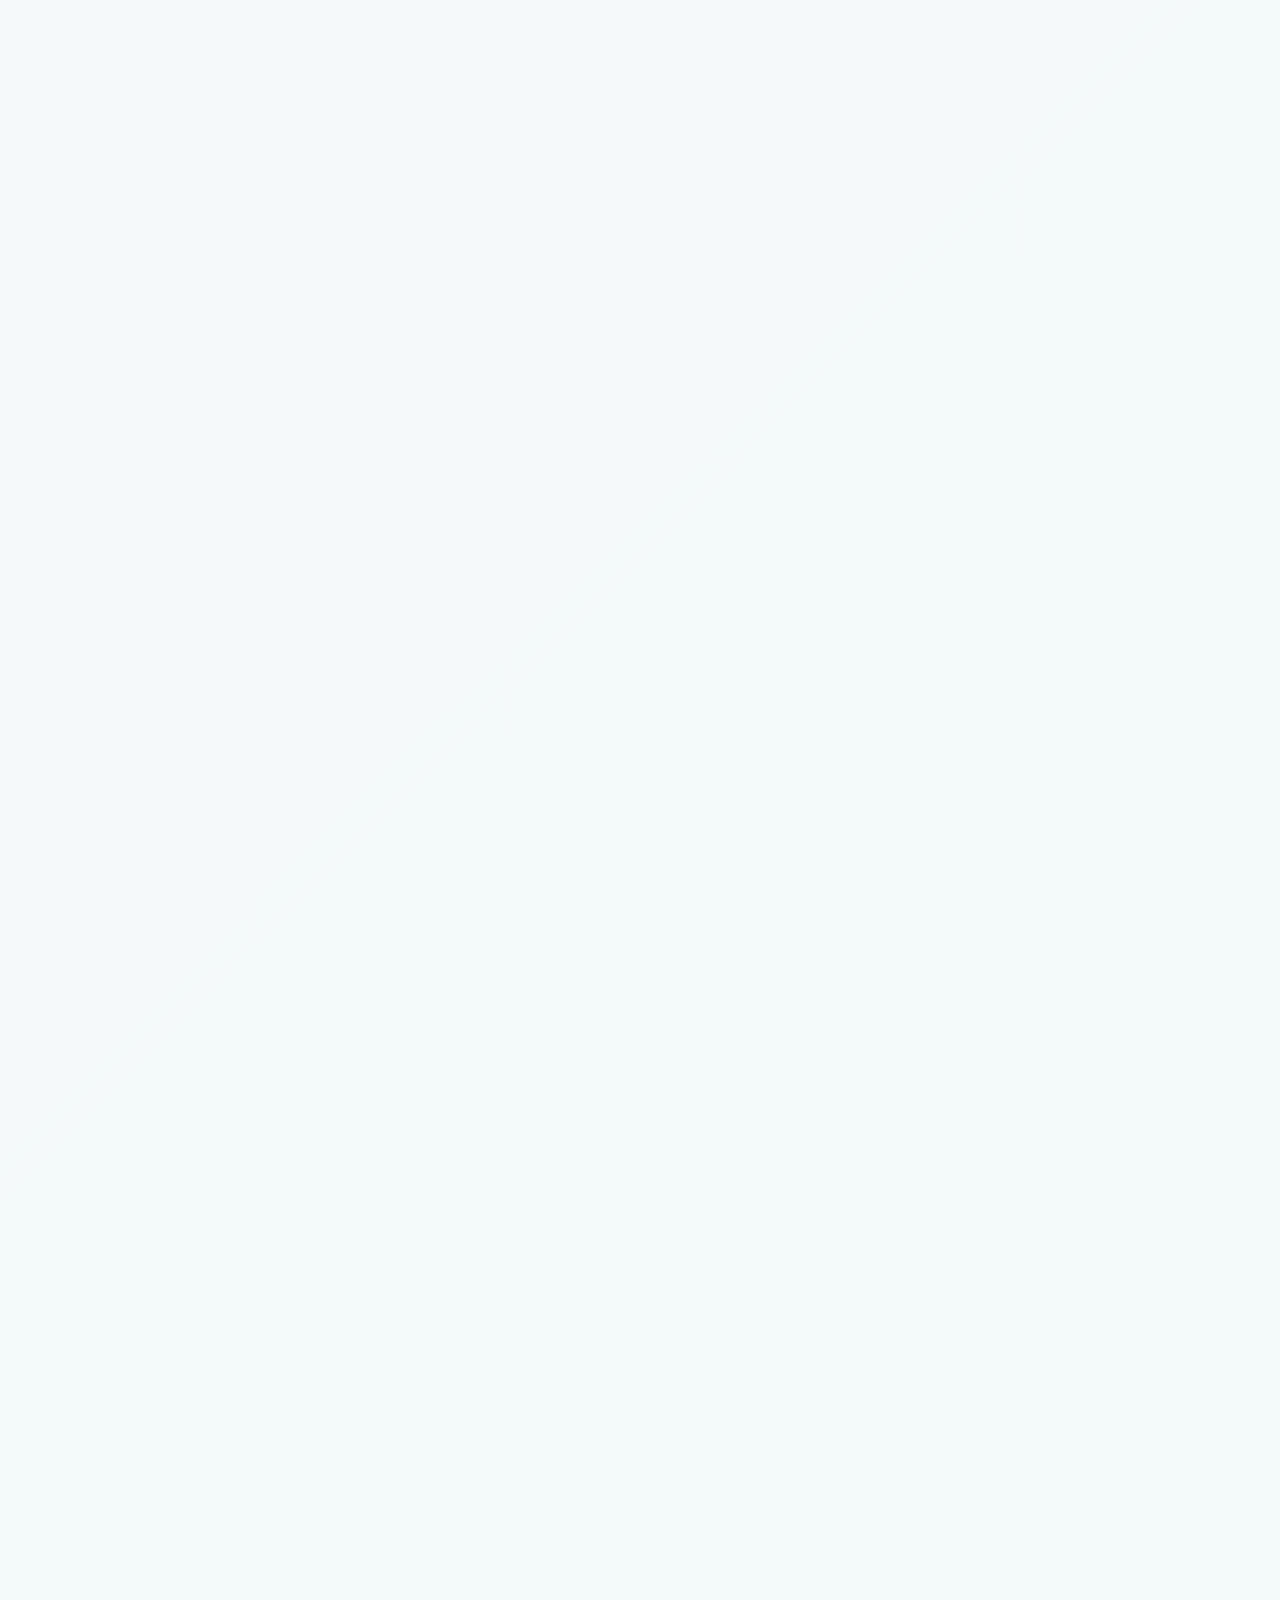
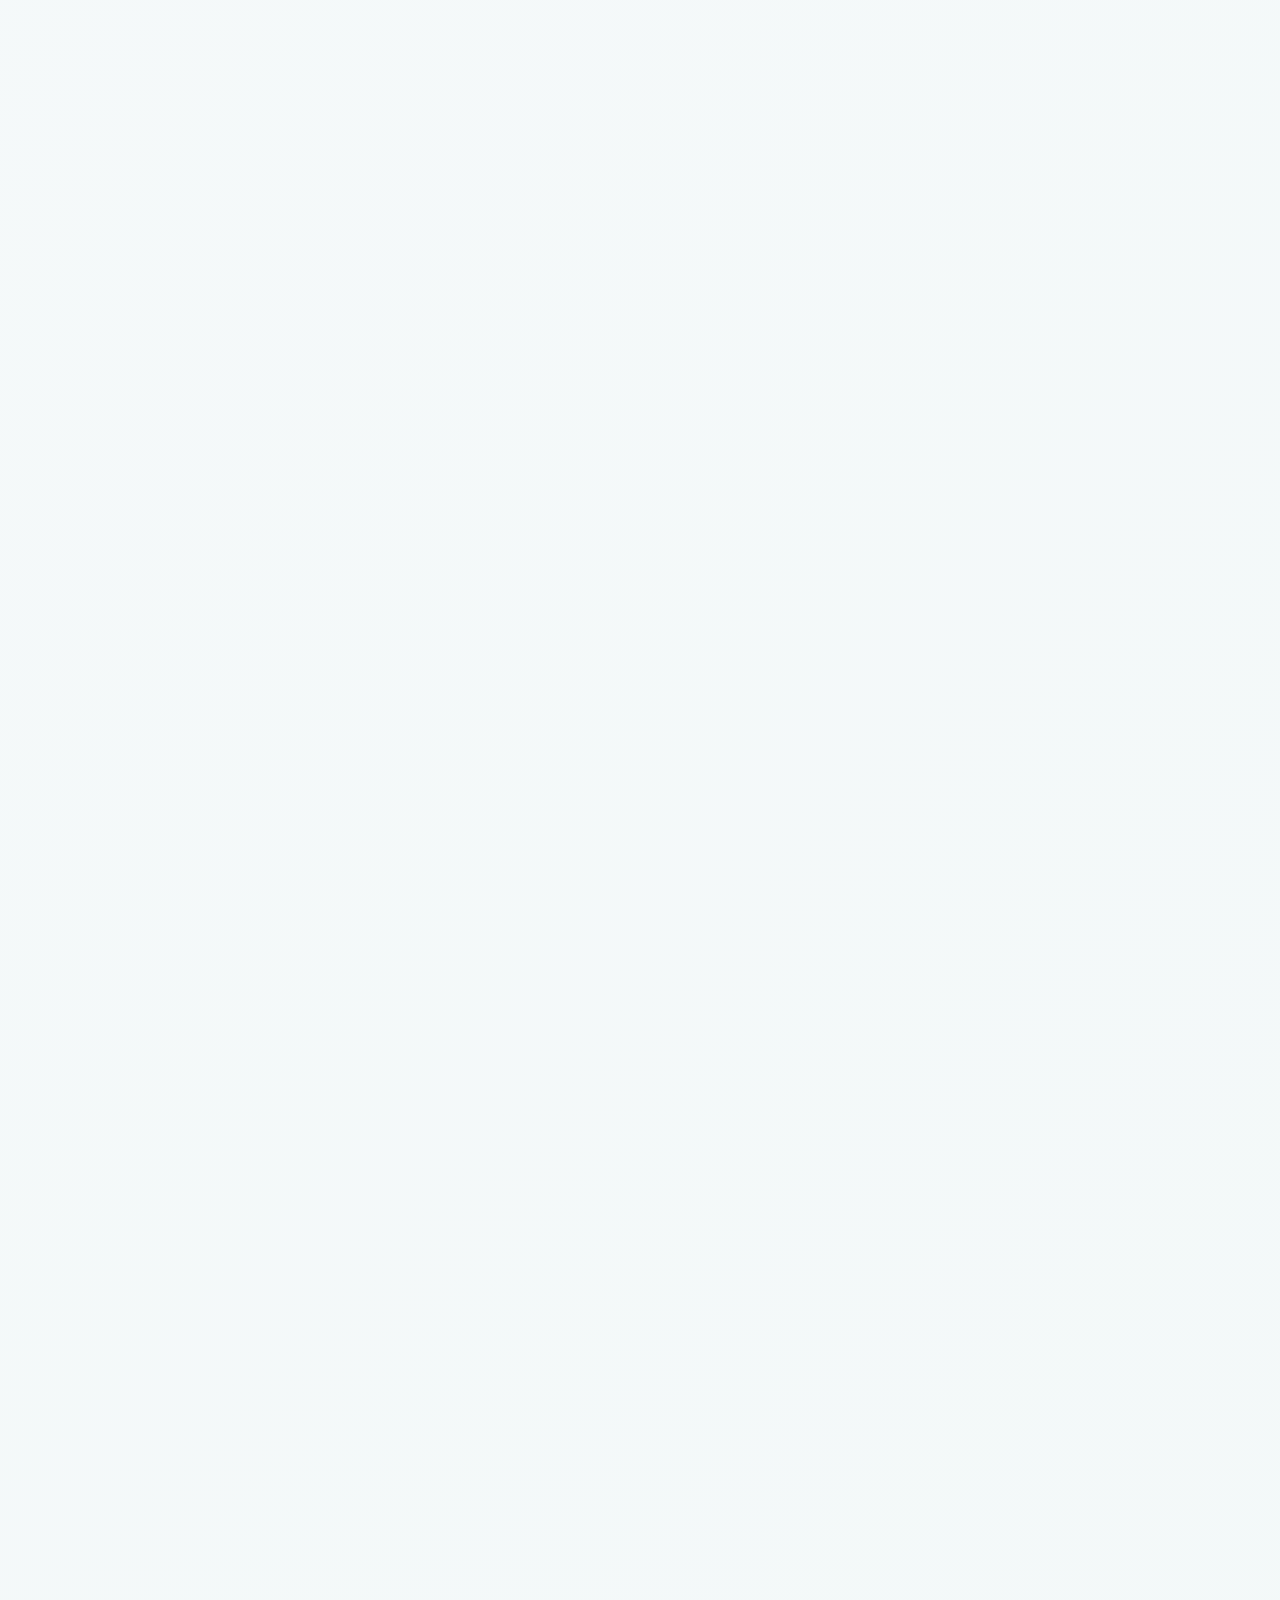
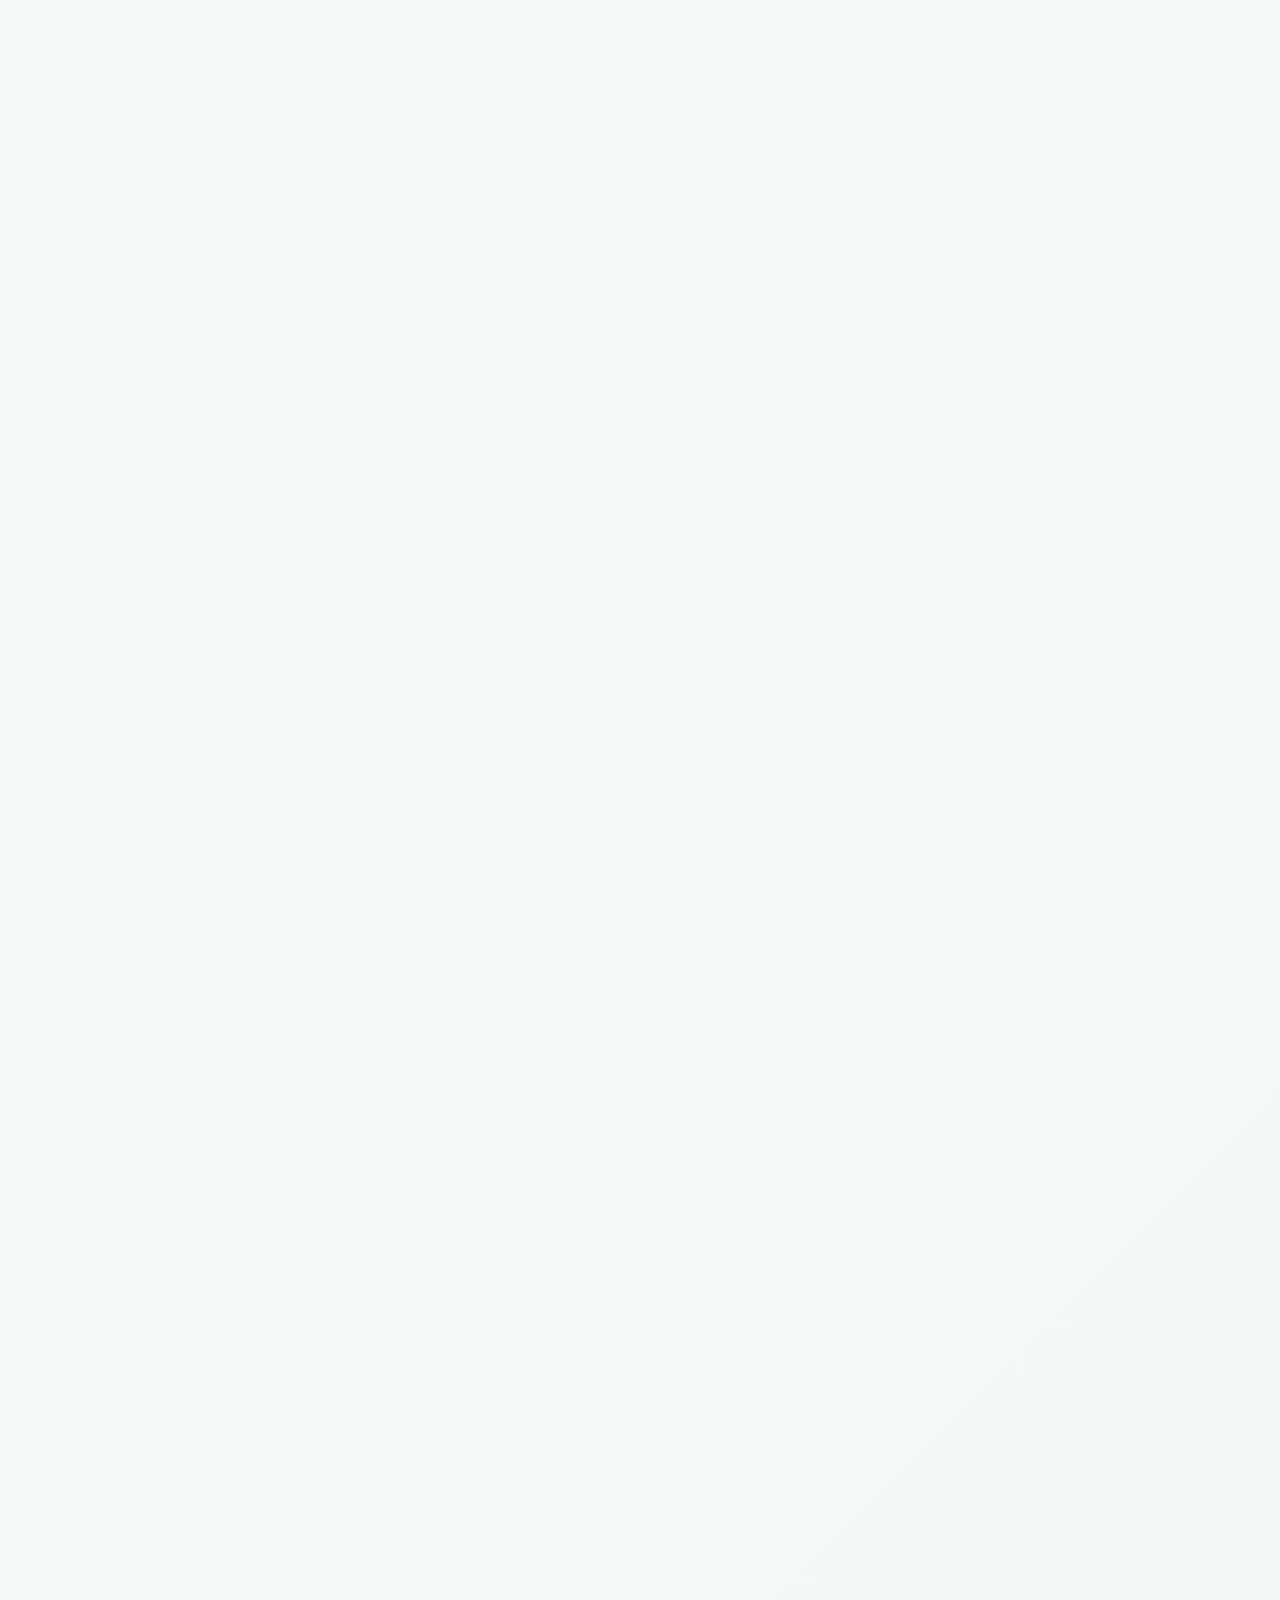
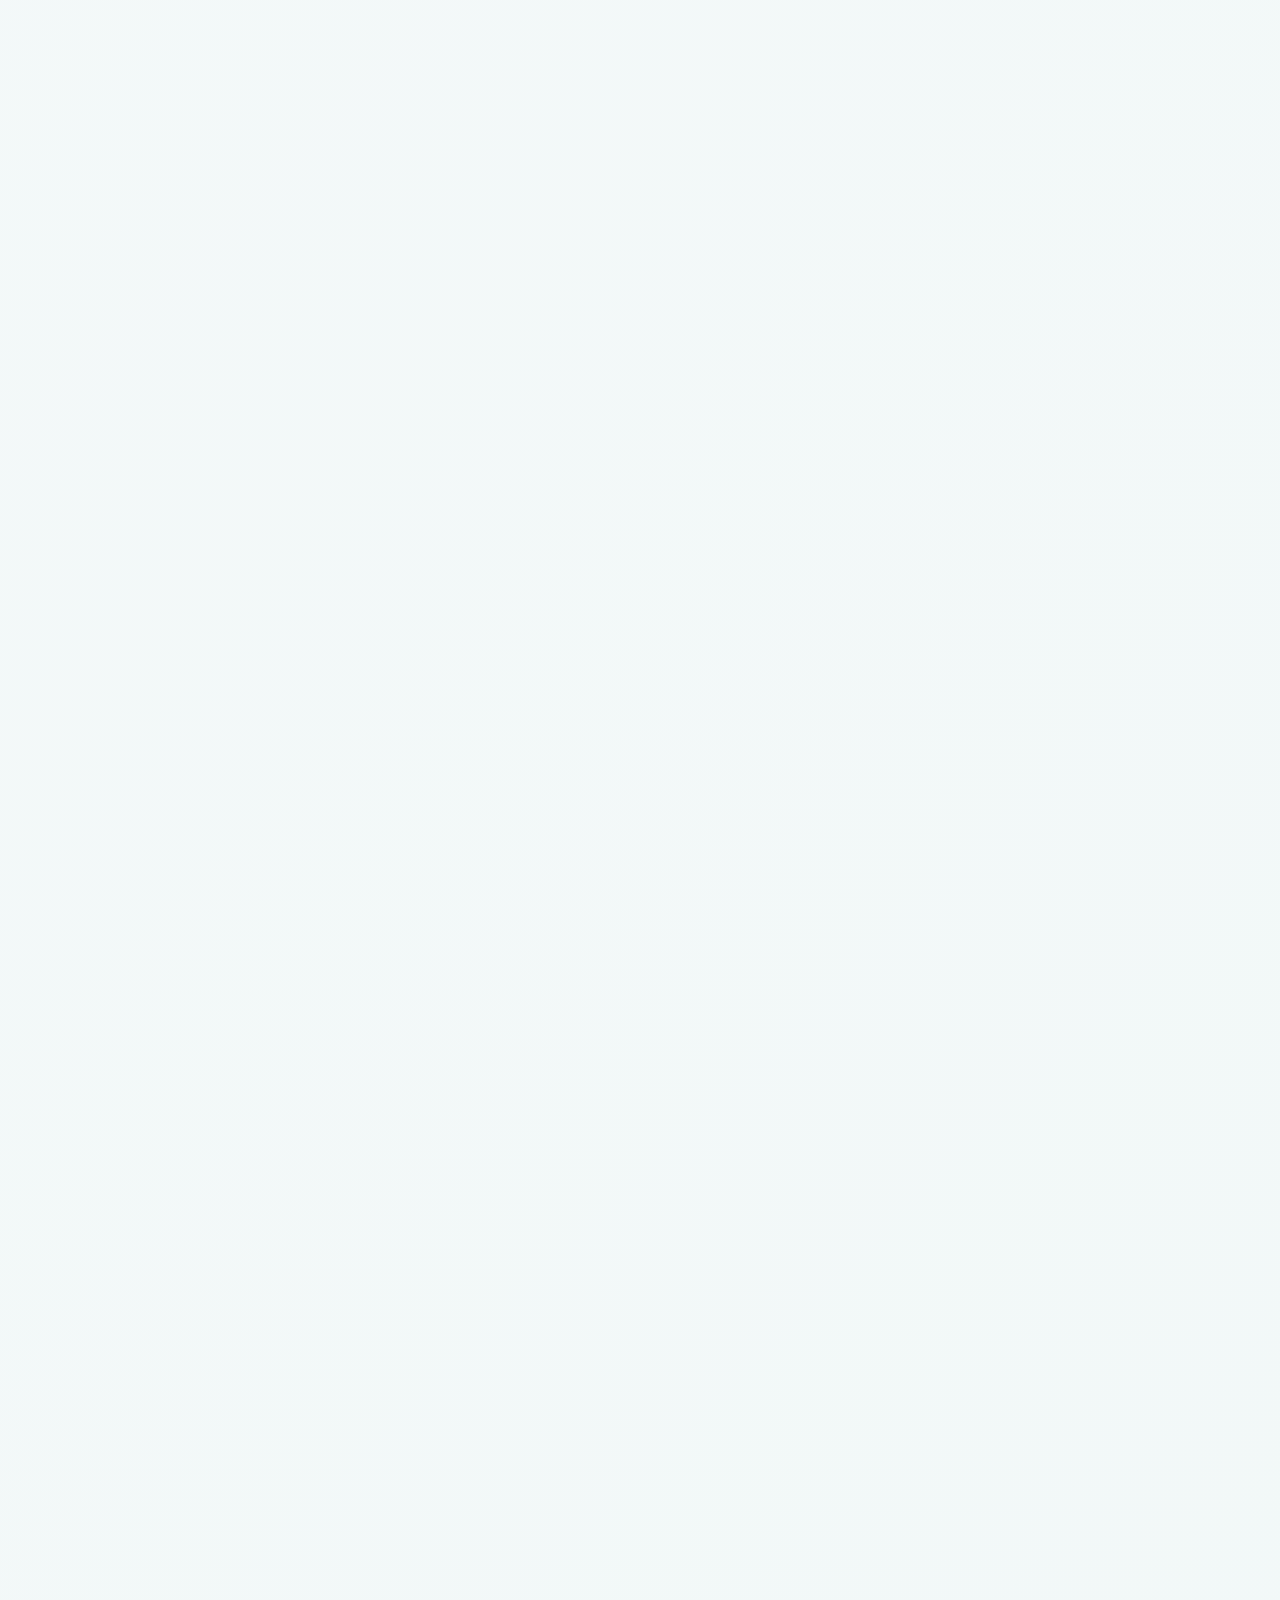
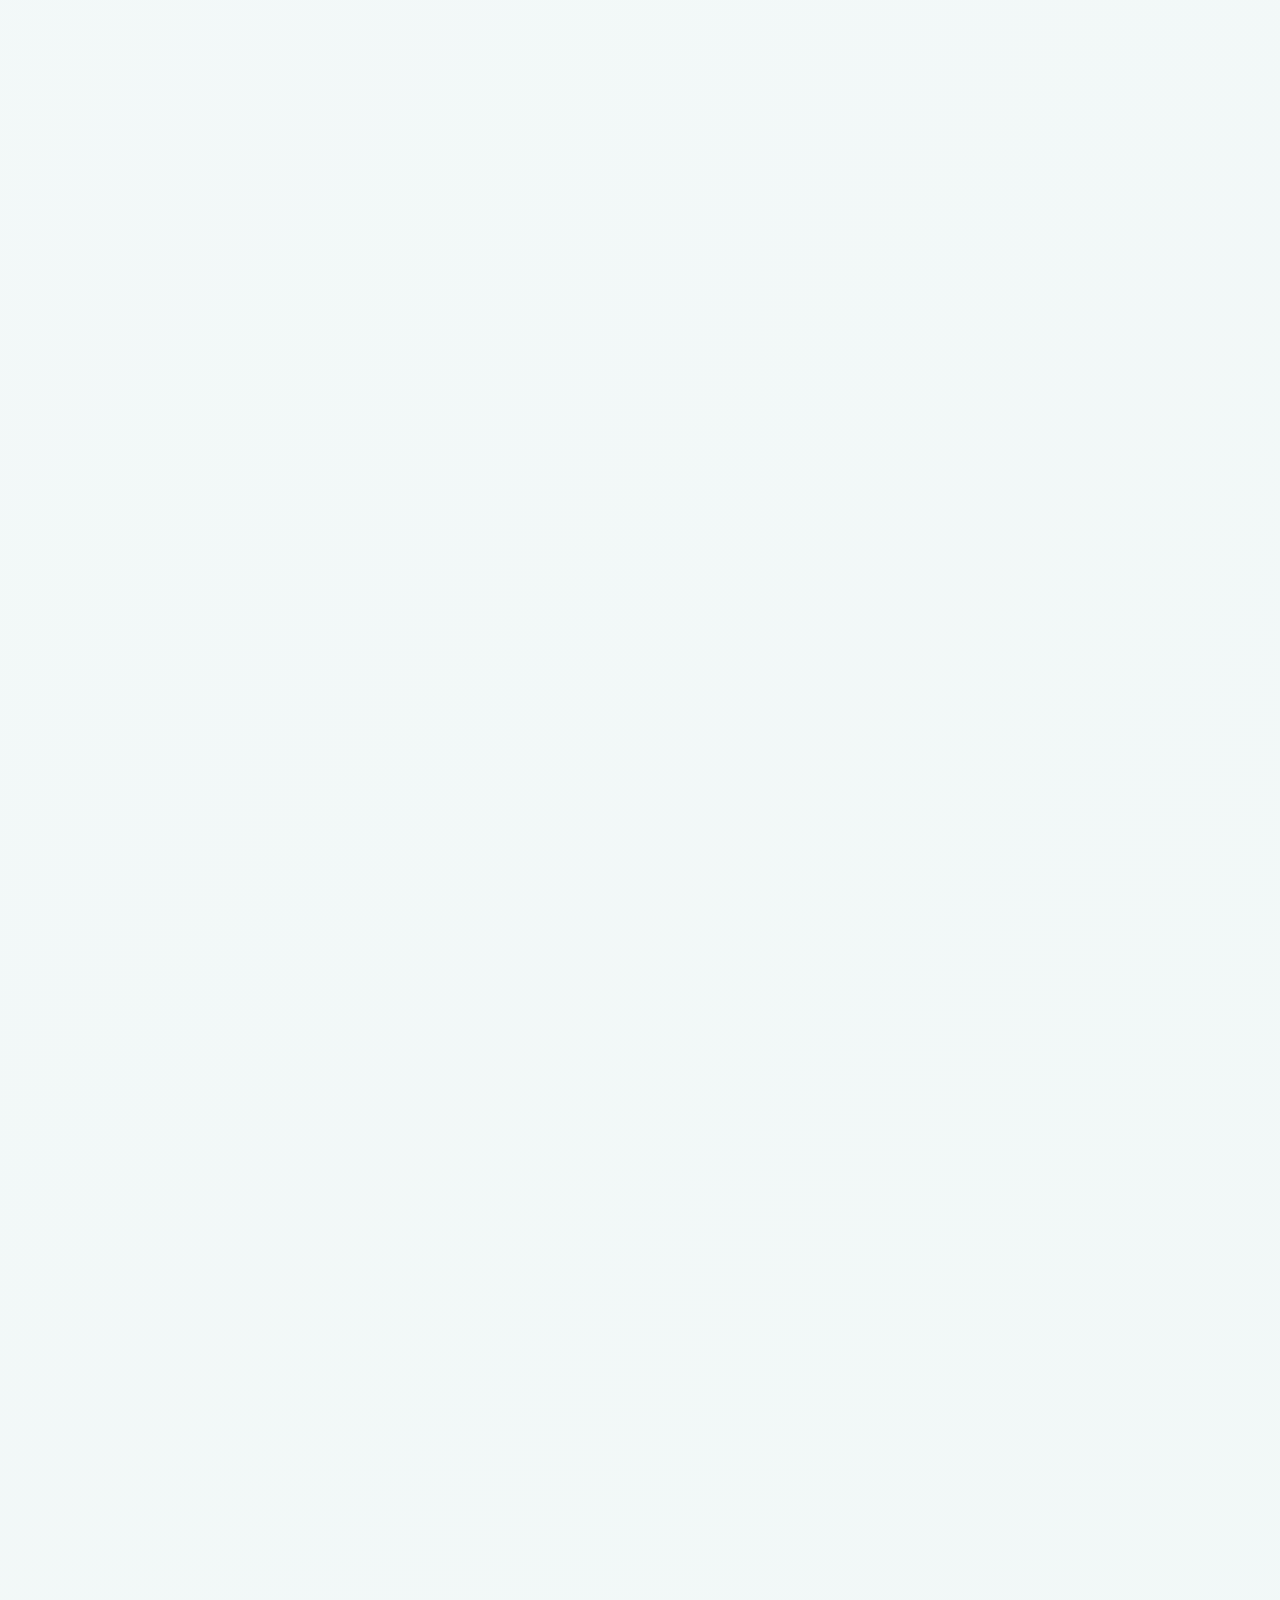
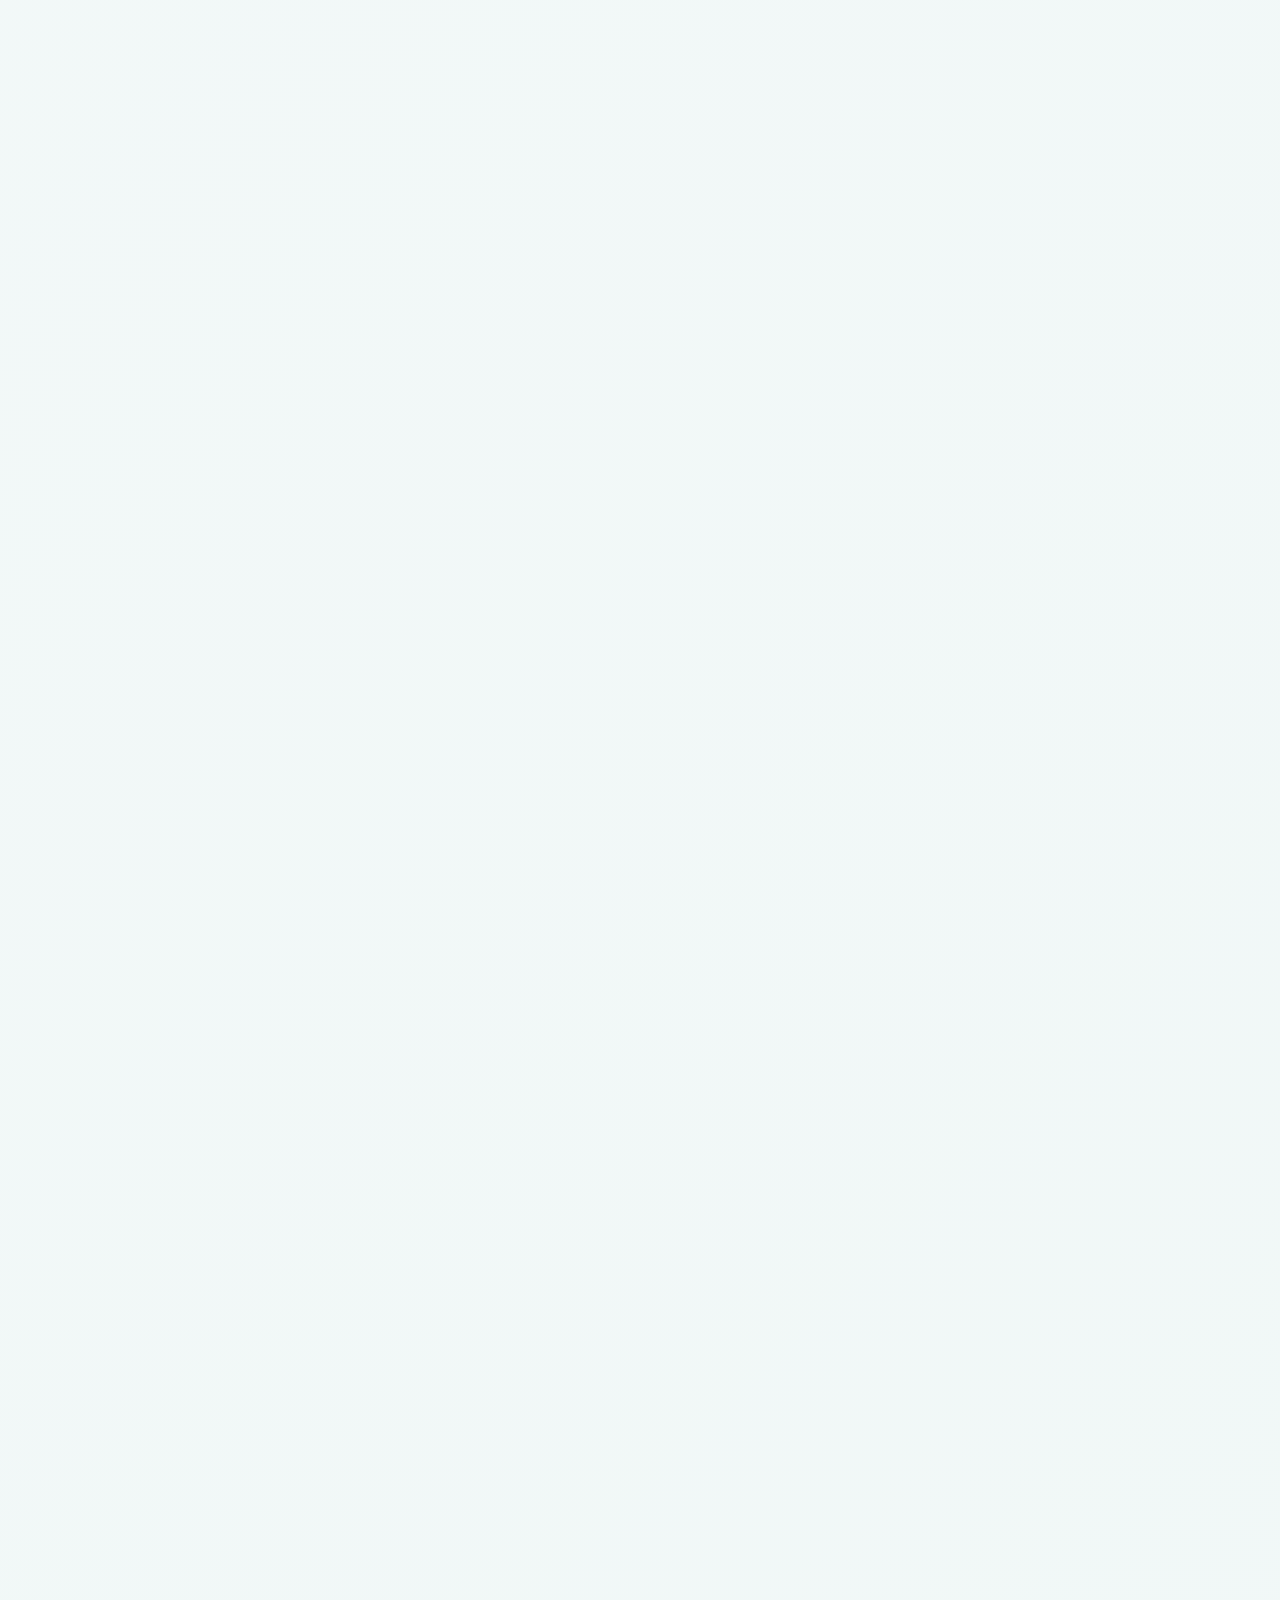
==== commit c32e8d6f: "Update print statement from 'Hello' to 'Goodbye'" ====
--- a/index.html
+++ b/index.html
@@ -22,17 +22,12 @@
     
     <link rel="icon" type="image/webp" href="photos/scout-logo.webp">
 
-    <link rel="preconnect" href="https://cdnjs.cloudflare.com">
     <link rel="preconnect" href="https://cdn.tailwindcss.com">
-    <link rel="preconnect" href="https://www.gstatic.com">
-
     <script src="https://cdn.tailwindcss.com"></script>
     <link rel="stylesheet" href="style.css">
 </head>
 <body>
     <div class="noise-overlay"></div>
-    <div class="cursor-dot"></div>
-    <div class="cursor-outline"></div>
 
     <div id="preloader">
         <div class="scout-loader">
@@ -49,8 +44,13 @@
             <div class="flex justify-between items-center relative z-50">
                 
                 <div class="flex items-center gap-2 float-slow">
-                    <img src="photos/scout-logo.webp" alt="BD Scouts Logo" class="w-10 h-10 drop-shadow-md cursor-none">
+                    <img src="photos/scout-logo.webp" alt="BD Scouts Logo" class="w-10 h-10 drop-shadow-md">
                     <span class="text-xl font-bold gradient-text-green font-display drop-shadow-sm pt-1">বাংলাদেশ স্কাউটস</span>
+                    
+                    <div class="flex items-center gap-1.5 bg-green-50/80 px-2 py-1 rounded-full border border-green-200 shadow-sm ml-2 hidden md:flex">
+                        <div class="w-2 h-2 rounded-full bg-green-500 animate-pulse shadow-[0_0_8px_rgba(34,197,94,0.8)]"></div>
+                        <span class="text-[10px] font-bold text-green-700 uppercase tracking-widest" style="font-family: monospace;">Live</span>
+                    </div>
                 </div>
                 
                 <div class="flex items-center gap-2 md:gap-4">
@@ -63,7 +63,7 @@
                         <a href="#prokashona" class="nav-link text-gray-800 hover:text-green-700 transition-colors">প্রকাশনা</a>
                     </div>
 
-                    <button id="mobileMenuBtn" class="lg:hidden text-green-700 focus:outline-none bg-green-50 p-2 rounded-lg relative z-50 cursor-none">
+                    <button id="mobileMenuBtn" class="lg:hidden text-green-700 focus:outline-none bg-green-50 p-2 rounded-lg relative z-50">
                         <svg class="w-6 h-6" fill="none" stroke="currentColor" viewBox="0 0 24 24"><path stroke-linecap="round" stroke-linejoin="round" stroke-width="2" d="M4 6h16M4 12h16M4 18h16"></path></svg>
                     </button>
                 </div>
@@ -89,7 +89,7 @@
 
         <div class="container mx-auto px-6 z-10 text-center mt-8">
             <div class="inline-block mb-6 gsap-reveal hero-element">
-                <img src="photos/scout-logo.webp" alt="Logo" class="w-28 h-28 mx-auto drop-shadow-xl animate-float cursor-none">
+                <img src="photos/scout-logo.webp" alt="Logo" class="w-28 h-28 mx-auto drop-shadow-xl animate-float">
             </div>
             
             <h1 id="dyn-hero-title" class="text-4xl md:text-5xl lg:text-7xl font-bold mb-3 font-display gradient-text-green drop-shadow-md gsap-reveal hero-element tracking-tight">বাংলাদেশ স্কাউটস</h1>
@@ -100,7 +100,7 @@
 
             <p id="dyn-hero-subtitle" class="text-lg md:text-xl text-gray-800 mb-6 max-w-2xl mx-auto font-display leading-relaxed gsap-reveal hero-element bg-white/50 p-3 rounded-xl backdrop-blur-sm border border-white/50 shadow-sm">স্বাধীনতার পর থেকে আজ পর্যন্ত—বাংলাদেশের বৃহত্তম যুব সংগঠনের গৌরবময় ইতিহাস ও ঐতিহ্যের পদযাত্রা</p>
             
-            <div class="inline-flex items-center justify-center gap-3 bg-white/40 backdrop-blur-md border border-white/60 shadow-sm rounded-full px-4 py-2 mb-10 gsap-reveal hero-element cursor-none relative overflow-hidden group">
+            <div class="inline-flex items-center justify-center gap-3 bg-white/40 backdrop-blur-md border border-white/60 shadow-sm rounded-full px-4 py-2 mb-10 gsap-reveal hero-element relative overflow-hidden group">
                 <div class="flex items-center gap-2 text-green-800 font-bold text-sm font-display">
                     <svg class="w-4 h-4 text-green-700 animate-pulse" fill="none" stroke="currentColor" viewBox="0 0 24 24"><path stroke-linecap="round" stroke-linejoin="round" stroke-width="2" d="M15 12a3 3 0 11-6 0 3 3 0 016 0z"></path><path stroke-linecap="round" stroke-linejoin="round" stroke-width="2" d="M2.458 12C3.732 7.943 7.523 5 12 5c4.478 0 8.268 2.943 9.542 7-1.274 4.057-5.064 7-9.542 7-4.477 0-8.268-2.943-9.542-7z"></path></svg>
                     <span>মোট ভিজিটর:</span>
@@ -119,12 +119,12 @@
             </div>
 
             <div class="flex flex-col sm:flex-row justify-center items-center gap-4 gsap-reveal hero-element">
-                <a href="https://www.scout-world.com/" target="_blank" class="inline-flex items-center gap-2 bg-white text-green-800 border-2 border-green-700 px-8 py-2 rounded-full font-bold text-sm shadow-lg hover:shadow-xl hover:bg-green-50 transform hover:-translate-y-1.5 transition-all duration-300 cursor-none">
+                <a href="https://www.scout-world.com/" target="_blank" class="inline-flex items-center gap-2 bg-white text-green-800 border-2 border-green-700 px-8 py-2 rounded-full font-bold text-sm shadow-lg hover:shadow-xl hover:bg-green-50 transform hover:-translate-y-1.5 transition-all duration-300">
                     <svg class="w-4 h-4" fill="none" stroke="currentColor" viewBox="0 0 24 24"><path stroke-linecap="round" stroke-linejoin="round" stroke-width="2.5" d="M12 6.253v13m0-13C10.832 5.477 9.246 5 7.5 5S4.168 5.477 3 6.253v13C4.168 18.477 5.754 18 7.5 18s3.332.477 4.5 1.253m0-13C13.168 5.477 14.754 5 16.5 5c1.747 0 3.332.477 4.5 1.253v13C19.832 18.477 18.247 18 16.5 18c-1.746 0-3.332.477-4.5 1.253"></path></svg>
                     Scout HandBook Purchase
                 </a>
                 
-                <a href="#itihas" class="inline-flex items-center gap-2 bg-gradient-to-r from-green-600 to-green-800 text-white px-8 py-3.5 rounded-full font-bold text-base shadow-lg hover:shadow-xl transform hover:-translate-y-1.5 transition-all duration-300 relative overflow-hidden group cursor-none">
+                <a href="#itihas" class="inline-flex items-center gap-2 bg-gradient-to-r from-green-600 to-green-800 text-white px-8 py-3.5 rounded-full font-bold text-base shadow-lg hover:shadow-xl transform hover:-translate-y-1.5 transition-all duration-300 relative overflow-hidden group">
                     <span class="absolute inset-0 w-full h-full bg-white/20 transform -skew-x-12 -translate-x-full group-hover:animate-[shimmer_1s_forwards]"></span>
                     ইতিহাস অন্বেষণ করুন
                     <svg class="w-5 h-5 animate-bounce" fill="none" stroke="currentColor" viewBox="0 0 24 24"><path stroke-linecap="round" stroke-linejoin="round" stroke-width="2.5" d="M19 14l-7 7m0 0l-7-7m7 7V3"></path></svg>
@@ -135,7 +135,7 @@
 
     <section class="py-16 bg-white relative z-20 shadow-[0_-15px_30px_rgba(0,0,0,0.02)] rounded-t-[2rem]">
         <div class="container mx-auto px-6">
-            <div class="grid grid-cols-2 md:grid-cols-4 gap-5 max-w-5xl mx-auto cursor-none">
+            <div class="grid grid-cols-2 md:grid-cols-4 gap-5 max-w-5xl mx-auto">
                 <div class="stat-box gsap-stagger"><div class="stat-box-inner"><div id="dyn-stat-1" class="text-4xl font-bold mb-1 counter drop-shadow-md font-display" data-target="1972">০</div><div class="text-xs font-bold opacity-95 tracking-wide uppercase">প্রতিষ্ঠার সাল</div></div></div>
                 <div class="stat-box gsap-stagger"><div class="stat-box-inner delay-1"><div id="dyn-stat-2" class="text-4xl font-bold mb-1 counter drop-shadow-md font-display" data-target="1974">০</div><div class="text-xs font-bold opacity-95 tracking-wide uppercase">WOSM স্বীকৃতি</div></div></div>
                 <div class="stat-box gsap-stagger"><div class="stat-box-inner delay-2"><div id="dyn-stat-3" class="text-4xl font-bold mb-1 drop-shadow-md font-display">২২.৬</div><div class="text-xs font-bold opacity-95 tracking-wide uppercase">লাখ সদস্য</div></div></div>
@@ -151,7 +151,7 @@
                 <h2 class="text-3xl md:text-4xl font-bold font-display section-header gradient-text-green mb-3">স্কাউটিংয়ের ইতিহাস</h2>
                 <p class="text-gray-600 text-base mt-3 font-medium">বিশ্ব স্কাউটিং থেকে স্বাধীন বাংলাদেশ এবং বর্তমান</p>
             </div>
-            <div class="timeline-container max-w-4xl mx-auto relative cursor-none">
+            <div class="timeline-container max-w-4xl mx-auto relative">
                 <div class="timeline-line-bg"></div>
                 <div class="timeline-line-fill" id="animatedTimelineLine"></div>
                 <div id="dynamic-history"></div>
@@ -159,7 +159,7 @@
         </div>
     </section>
 
-    <section id="netritto" class="py-24 bg-[#eef8f5] relative border-t border-green-100 cursor-none">
+    <section id="netritto" class="py-24 bg-[#eef8f5] relative border-t border-green-100">
         <div class="container mx-auto px-6">
             <div class="text-center mb-16 gsap-reveal">
                 <h2 class="text-3xl md:text-4xl font-bold font-display section-header gradient-text-green mb-3">স্মরণীয় ব্যক্তিবর্গ ও নেতৃত্ব</h2>
@@ -169,7 +169,7 @@
         </div>
     </section>
 
-    <section id="mulniti" class="py-24 bg-white relative border-t border-b border-green-100 cursor-none">
+    <section id="mulniti" class="py-24 bg-white relative border-t border-b border-green-100">
         <div class="container mx-auto px-6">
             <div class="text-center mb-16 gsap-reveal">
                 <h2 class="text-3xl md:text-4xl font-bold font-display section-header gradient-text-green mb-3">মূলনীতি, আইন ও বৈশিষ্ট্য</h2>
@@ -212,7 +212,7 @@
         </div>
     </section>
 
-    <section id="shakha" class="py-24 bg-white relative cursor-none">
+    <section id="shakha" class="py-24 bg-white relative">
         <div class="container mx-auto px-6">
             <div class="text-center mb-16 gsap-reveal">
                 <h2 class="text-3xl md:text-4xl font-bold font-display section-header gradient-text-green mb-3">স্কাউট শাখাসমূহ</h2>
@@ -222,7 +222,7 @@
         </div>
     </section>
 
-    <section id="poricalona" class="py-24 bg-[#eef8f5] relative border-t border-green-100 overflow-hidden cursor-none">
+    <section id="poricalona" class="py-24 bg-[#eef8f5] relative border-t border-green-100 overflow-hidden">
         <div class="container mx-auto px-6 relative z-10">
             <div class="text-center mb-16 gsap-reveal">
                 <h2 class="text-3xl md:text-4xl font-bold font-display section-header gradient-text-green mb-3">সাংগঠনিক কাঠামো ও দপ্তর</h2>
@@ -231,7 +231,7 @@
             <div class="mb-14 max-w-5xl mx-auto gsap-reveal">
                 <div class="glass-card-green bg-white p-6 md:p-8 rounded-3xl shadow-lg flex flex-col md:flex-row items-center gap-8 group hover:shadow-2xl transition-all">
                     <div class="w-full md:w-1/2 h-56 md:h-72 rounded-2xl overflow-hidden shadow-md">
-                        <img src="photos/scout-bhaban.webp" loading="lazy" alt="National Scout Bhaban" class="w-full h-full object-cover group-hover:scale-105 transition-transform duration-700 cursor-none">
+                        <img src="photos/scout-bhaban.webp" loading="lazy" alt="National Scout Bhaban" class="w-full h-full object-cover group-hover:scale-105 transition-transform duration-700">
                     </div>
                     <div class="w-full md:w-1/2 text-left">
                         <span class="text-xs font-bold text-green-700 bg-green-100 px-3 py-1.5 rounded-full mb-3 inline-block shadow-sm">জাতীয় সদর দপ্তর</span>
@@ -240,7 +240,7 @@
                         <div class="bg-gray-50 p-4 rounded-xl border border-green-100 shadow-sm">
                             <div class="text-green-800 font-bold text-sm flex flex-col md:flex-row md:items-center gap-2">
                                 <span><span class="text-xl">📍</span> ৬০, আঞ্জুমান মুফিদুল ইসলাম রোড, কাকরাইল, ঢাকা-১০০০</span>
-                                <a href="https://www.google.com/maps/search/Bangladesh+Scouts+National+Headquarters" target="_blank" class="inline-flex items-center gap-1.5 bg-green-100 hover:bg-green-200 text-green-800 text-xs font-bold px-3 py-1.5 rounded-full transition-colors cursor-none mt-2 md:mt-0 border border-green-200 shadow-sm w-max">
+                                <a href="https://www.google.com/maps/search/Bangladesh+Scouts+National+Headquarters" target="_blank" class="inline-flex items-center gap-1.5 bg-green-100 hover:bg-green-200 text-green-800 text-xs font-bold px-3 py-1.5 rounded-full transition-colors mt-2 md:mt-0 border border-green-200 shadow-sm w-max">
                                     <svg class="w-3.5 h-3.5" fill="currentColor" viewBox="0 0 24 24"><path d="M12 2C8.13 2 5 5.13 5 9c0 5.25 7 13 7 13s7-7.75 7-13c0-3.87-3.13-7-7-7zm0 9.5c-1.38 0-2.5-1.12-2.5-2.5s1.12-2.5 2.5-2.5 2.5 1.12 2.5 2.5-1.12 2.5-2.5 2.5z"/></svg>
                                     ম্যাপে দেখুন
                                 </a>
@@ -330,7 +330,7 @@
         </div>
     </section>
 
-    <section id="regions" class="py-24 bg-white relative cursor-none border-b border-green-50">
+    <section id="regions" class="py-24 bg-white relative border-b border-green-50">
         <div class="container mx-auto px-6">
             <div class="text-center mb-10 gsap-reveal">
                 <h2 class="text-3xl md:text-4xl font-bold font-display section-header gradient-text-green mb-3">স্কাউট অঞ্চল সমূহ</h2>
@@ -409,7 +409,7 @@
                         <h3 class="text-xl font-bold text-gray-900 mb-2 font-display">জাতীয় প্রশিক্ষণ কেন্দ্র</h3>
                         <p class="text-green-700 font-bold mb-2 text-xs bg-green-100 inline-block px-3 py-1 rounded-full mx-auto">মৌচাক, গাজীপুর</p>
                         <p class="text-gray-700 text-sm font-medium mt-1 mb-4 flex-1">সারাদেশের স্কাউট লিডারদের উচ্চতর প্রশিক্ষণ প্রদান করা হয়।</p>
-                        <a href="https://www.google.com/maps/search/National+Scout+Training+Centre+Mouchak" target="_blank" class="inline-flex items-center justify-center gap-1.5 bg-gray-100 hover:bg-gray-200 text-gray-700 text-[11px] font-bold px-4 py-1.5 rounded-full transition-colors cursor-none border border-gray-200 mx-auto">
+                        <a href="https://www.google.com/maps/search/National+Scout+Training+Centre+Mouchak" target="_blank" class="inline-flex items-center justify-center gap-1.5 bg-gray-100 hover:bg-gray-200 text-gray-700 text-[11px] font-bold px-4 py-1.5 rounded-full transition-colors border border-gray-200 mx-auto">
                             <svg class="w-3 h-3" fill="currentColor" viewBox="0 0 24 24"><path d="M12 2C8.13 2 5 5.13 5 9c0 5.25 7 13 7 13s7-7.75 7-13c0-3.87-3.13-7-7-7zm0 9.5c-1.38 0-2.5-1.12-2.5-2.5s1.12-2.5 2.5-2.5 2.5 1.12 2.5 2.5-1.12 2.5-2.5 2.5z"/></svg>
                             লোকেশন দেখুন
                         </a>
@@ -425,7 +425,7 @@
                         <h3 class="text-xl font-bold text-gray-900 mb-2 font-display">রোভার প্রশিক্ষণ কেন্দ্র</h3>
                         <p class="text-red-700 font-bold mb-2 text-xs bg-red-100 inline-block px-3 py-1 rounded-full mx-auto">বাহাদুরপুর, গাজীপুর</p>
                         <p class="text-gray-700 text-sm font-medium mt-1 mb-4 flex-1">রোভার স্কাউটদের বিশেষায়িত প্রশিক্ষণ ও মুট আয়োজনের মূল কেন্দ্র।</p>
-                        <a href="https://www.google.com/maps/search/Rover+Scout+Training+Centre+Bahadurpur" target="_blank" class="inline-flex items-center justify-center gap-1.5 bg-gray-100 hover:bg-gray-200 text-gray-700 text-[11px] font-bold px-4 py-1.5 rounded-full transition-colors cursor-none border border-gray-200 mx-auto">
+                        <a href="https://www.google.com/maps/search/Rover+Scout+Training+Centre+Bahadurpur" target="_blank" class="inline-flex items-center justify-center gap-1.5 bg-gray-100 hover:bg-gray-200 text-gray-700 text-[11px] font-bold px-4 py-1.5 rounded-full transition-colors border border-gray-200 mx-auto">
                             <svg class="w-3 h-3" fill="currentColor" viewBox="0 0 24 24"><path d="M12 2C8.13 2 5 5.13 5 9c0 5.25 7 13 7 13s7-7.75 7-13c0-3.87-3.13-7-7-7zm0 9.5c-1.38 0-2.5-1.12-2.5-2.5s1.12-2.5 2.5-2.5 2.5 1.12 2.5 2.5-1.12 2.5-2.5 2.5z"/></svg>
                             লোকেশন দেখুন
                         </a>
@@ -463,28 +463,28 @@
             <div class="grid md:grid-cols-2 gap-6 max-w-4xl mx-auto">
                 <div class="activity-card gsap-stagger group border border-blue-100 flex flex-col">
                     <div class="h-48 overflow-hidden relative cursor-pointer" onclick="openModal('photos/mop.webp')">
-                        <img src="photos/mop.webp" loading="lazy" alt="Messengers of Peace" class="w-full h-full object-cover group-hover:scale-110 transition-transform duration-500 cursor-none">
+                        <img src="photos/mop.webp" loading="lazy" alt="Messengers of Peace" class="w-full h-full object-cover group-hover:scale-110 transition-transform duration-500">
                         <div class="absolute inset-0 bg-black/10 mix-blend-overlay pointer-events-none"></div>
                     </div>
                     <div class="p-6 bg-gray-50 text-center flex flex-col flex-1">
                         <span class="text-xs font-bold text-blue-700 bg-blue-100 px-3 py-1.5 rounded-full mb-3 inline-block shadow-sm border border-blue-200 mx-auto">MoP গ্লোবাল নেটওয়ার্ক</span>
                         <h3 class="text-xl font-bold text-gray-900 mb-2 font-display">ম্যাসেঞ্জারস অফ পিস</h3>
                         <p class="text-gray-700 text-sm font-medium leading-relaxed px-4 flex-1 mb-4">বিশ্বব্যাপী শান্তি, সম্প্রীতি ও ভ্রাতৃত্ববোধ রক্ষায় এবং সমাজে ইতিবাচক পরিবর্তন আনতে স্কাউটদের বিশেষ উদ্যোগ।</p>
-                        <a id="dyn-link-mop" href="https://www.scout.org/messengers-of-peace" target="_blank" class="inline-flex items-center justify-center gap-1 bg-blue-600 hover:bg-blue-700 text-white text-[11px] font-bold px-5 py-2 rounded-full transition-colors cursor-none shadow-sm mx-auto w-max">
+                        <a id="dyn-link-mop" href="https://www.scout.org/messengers-of-peace" target="_blank" class="inline-flex items-center justify-center gap-1 bg-blue-600 hover:bg-blue-700 text-white text-[11px] font-bold px-5 py-2 rounded-full transition-colors shadow-sm mx-auto w-max">
                             বিস্তারিত জানুন
                         </a>
                     </div>
                 </div>
                 <div class="activity-card gsap-stagger group border border-green-100 flex flex-col">
                     <div class="h-48 overflow-hidden relative cursor-pointer" onclick="openModal('photos/ttl.webp')">
-                        <img src="photos/ttl.webp" loading="lazy" alt="Ticket To Life" class="w-full h-full object-cover group-hover:scale-110 transition-transform duration-500 cursor-none">
+                        <img src="photos/ttl.webp" loading="lazy" alt="Ticket To Life" class="w-full h-full object-cover group-hover:scale-110 transition-transform duration-500">
                         <div class="absolute inset-0 bg-black/10 mix-blend-overlay pointer-events-none"></div>
                     </div>
                     <div class="p-6 bg-gray-50 text-center flex flex-col flex-1">
                         <span class="text-xs font-bold text-green-700 bg-green-100 px-3 py-1.5 rounded-full mb-3 inline-block shadow-sm border border-green-200 mx-auto">এপিআর প্রজেক্ট</span>
                         <h3 class="text-xl font-bold text-gray-900 mb-2 font-display">টিকিট টু লাইফ (TTL)</h3>
                         <p class="text-gray-700 text-sm font-medium leading-relaxed px-4 flex-1 mb-4">পথশিশু ও সুবিধাবঞ্চিত শিশুদের স্কাউটিংয়ের মাধ্যমে শিক্ষা ও বৃত্তিমূলক প্রশিক্ষণ দিয়ে সমাজের মূলধারায় ফিরিয়ে আনা।</p>
-                        <a id="dyn-link-ttl" href="https://sdgs.scout.org/" target="_blank" class="inline-flex items-center justify-center gap-1 bg-green-600 hover:bg-green-700 text-white text-[11px] font-bold px-5 py-2 rounded-full transition-colors cursor-none shadow-sm mx-auto w-max">
+                        <a id="dyn-link-ttl" href="https://sdgs.scout.org/" target="_blank" class="inline-flex items-center justify-center gap-1 bg-green-600 hover:bg-green-700 text-white text-[11px] font-bold px-5 py-2 rounded-full transition-colors shadow-sm mx-auto w-max">
                             বিস্তারিত জানুন
                         </a>
                     </div>
@@ -493,7 +493,7 @@
         </div>
     </section>
 
-    <section id="jamboree" class="py-24 bg-[#eef8f5] relative border-t border-green-100 cursor-none">
+    <section id="jamboree" class="py-24 bg-[#eef8f5] relative border-t border-green-100">
         <div class="container mx-auto px-6">
             <div class="text-center mb-16 gsap-reveal">
                 <h2 class="text-3xl md:text-4xl font-bold font-display section-header gradient-text-green mb-3">জাতীয় জাম্বোরি সমূহ</h2>
@@ -518,7 +518,7 @@
         </div>
     </section>
 
-    <section id="sommanona" class="py-24 bg-[#002f23] text-white relative overflow-hidden cursor-none">
+    <section id="sommanona" class="py-24 bg-[#002f23] text-white relative overflow-hidden">
         <div class="absolute inset-0 opacity-[0.03]">
             <svg width="100%" height="100%" xmlns="http://www.w3.org/2000/svg"><defs><pattern id="a" patternUnits="userSpaceOnUse" width="40" height="40"><path d="M20 0l20 20-20 20L0 20z" fill="none" stroke="#ffffff" stroke-width="1"/></pattern></defs><rect width="100%" height="100%" fill="url(#a)"/></svg>
         </div>
@@ -565,7 +565,7 @@
         </div>
     </section>
 
-    <section class="py-24 bg-white relative overflow-hidden cursor-none">
+    <section class="py-24 bg-white relative overflow-hidden">
         <div class="container mx-auto px-6 relative z-10">
             <div class="text-center mb-16 gsap-reveal">
                 <h2 class="text-3xl md:text-4xl font-bold font-display section-header gradient-text-green mb-3">আন্তর্জাতিক অংশগ্রহণ</h2>
@@ -624,7 +624,7 @@
         </div>
     </section>
 
-    <section id="prokashona" class="py-24 bg-[#eef8f5] relative border-t border-green-100 cursor-none">
+    <section id="prokashona" class="py-24 bg-[#eef8f5] relative border-t border-green-100">
         <div class="container mx-auto px-6">
             <div class="text-center mb-16 gsap-reveal">
                 <h2 class="text-3xl md:text-4xl font-bold font-display section-header gradient-text-green mb-3">প্রকাশনা ও মিডিয়া</h2>
@@ -650,7 +650,7 @@
         </div>
     </section>
 
-    <section id="bhobisshot" class="py-24 relative bg-white border-t border-green-100 cursor-none">
+    <section id="bhobisshot" class="py-24 relative bg-white border-t border-green-100">
         <div class="container mx-auto px-6">
             <div class="max-w-5xl mx-auto text-center gsap-reveal">
                 <h2 class="text-3xl md:text-4xl font-bold font-display section-header gradient-text-green mb-4">ভবিষ্যৎ পরিকল্পনা</h2>
@@ -659,7 +659,7 @@
                     <div class="glass-card-green bg-gray-50 p-8 rounded-2xl hover:-translate-y-2 transition-transform shadow-md">
                         <div class="text-5xl mb-4 float-anim bg-white w-20 h-20 mx-auto rounded-full flex items-center justify-center shadow-sm">🎯</div>
                         <h3 class="text-xl font-bold text-gray-900 mb-2 font-display">সদস্য বৃদ্ধি</h3>
-                        <p class="text-gray-700 text-sm font-medium leading-relaxed">সকল শিক্ষাপ্রতিষ্ঠানে স্কাউটিং কার্যক্রম বাধ্যতামূলক করা ও সম্প্রসারণ।</p>
+                        <p class="text-gray-700 text-sm font-medium leading-relaxed">সকল শিক্ষাপ্রতিষ্ঠানে স্কাউটিং কার্যক্রম বাধ্যতামূলক করা ও সম্প্রসারণ.</p>
                     </div>
                     <div class="glass-card-green bg-gray-50 p-8 rounded-2xl hover:-translate-y-2 transition-transform shadow-md">
                         <div class="text-5xl mb-4 float-anim-delayed bg-white w-20 h-20 mx-auto rounded-full flex items-center justify-center shadow-sm">💻</div>
@@ -669,7 +669,7 @@
                     <div class="glass-card-green bg-gray-50 p-8 rounded-2xl hover:-translate-y-2 transition-transform shadow-md">
                         <div class="text-5xl mb-4 float-anim bg-white w-20 h-20 mx-auto rounded-full flex items-center justify-center shadow-sm">🌱</div>
                         <h3 class="text-xl font-bold text-gray-900 mb-2 font-display">সবুজ বাংলাদেশ</h3>
-                        <p class="text-gray-700 text-sm font-medium leading-relaxed">২০৩০ সালের মধ্যে ১০ কোটি গাছ পণ্ডিত রোপণের লক্ষ্যমাত্রা অর্জন।</p>
+                        <p class="text-gray-700 text-sm font-medium leading-relaxed">২০৩০ সালের মধ্যে ১০ কোটি গাছ রোপণের লক্ষ্যমাত্রা অর্জন।</p>
                     </div>
                 </div>
             </div>
@@ -680,23 +680,23 @@
         <div class="container mx-auto px-6 text-center">
             <h3 class="text-2xl font-bold font-display text-gray-800 mb-8">গুরুত্বপূর্ণ লিংক ও সার্ভিস পোর্টাল</h3>
             <div class="flex flex-wrap justify-center gap-5">
-                <a id="dyn-link-fb" href="https://www.facebook.com/share/1FJHbYaF5v/" target="_blank" class="flex items-center gap-3 bg-[#1877F2] text-white px-8 py-3.5 rounded-full hover:bg-blue-700 transition-all shadow-md hover:shadow-lg transform hover:-translate-y-1 font-bold cursor-none">
+                <a id="dyn-link-fb" href="https://www.facebook.com/share/1FJHbYaF5v/" target="_blank" class="flex items-center gap-3 bg-[#1877F2] text-white px-8 py-3.5 rounded-full hover:bg-blue-700 transition-all shadow-md hover:shadow-lg transform hover:-translate-y-1 font-bold">
                     ফেইসবুক পেজ
                 </a>
-                <a id="dyn-link-group" href="https://www.facebook.com/groups/bangladeshscouts.nhq/?ref=share&mibextid=NSMWBT" target="_blank" class="flex items-center gap-3 bg-[#1877F2] text-white px-8 py-3.5 rounded-full hover:bg-blue-700 transition-all shadow-md hover:shadow-lg transform hover:-translate-y-1 font-bold cursor-none">
+                <a id="dyn-link-group" href="https://www.facebook.com/groups/bangladeshscouts.nhq/?ref=share&mibextid=NSMWBT" target="_blank" class="flex items-center gap-3 bg-[#1877F2] text-white px-8 py-3.5 rounded-full hover:bg-blue-700 transition-all shadow-md hover:shadow-lg transform hover:-translate-y-1 font-bold">
                     ফেইসবুক গ্রুপ
                 </a>
-                <a id="dyn-link-bsid" href="https://service.scouts.gov.bd/login" target="_blank" class="flex items-center gap-3 bg-green-600 text-white px-8 py-3.5 rounded-full hover:bg-green-700 transition-all shadow-md hover:shadow-lg transform hover:-translate-y-1 font-bold cursor-none">
+                <a id="dyn-link-bsid" href="https://service.scouts.gov.bd/login" target="_blank" class="flex items-center gap-3 bg-green-600 text-white px-8 py-3.5 rounded-full hover:bg-green-700 transition-all shadow-md hover:shadow-lg transform hover:-translate-y-1 font-bold">
                     BS ID লগইন
                 </a>
             </div>
             
             <div class="mt-10 flex flex-wrap justify-center gap-4">
-                <a href="code&cipher.html" class="inline-flex items-center gap-1.5 bg-gray-900 hover:bg-green-700 text-white text-[11px] font-bold px-4 py-1.5 rounded-full transition-colors duration-300 shadow-sm cursor-none">
+                <a href="code&cipher.html" class="inline-flex items-center gap-1.5 bg-gray-900 hover:bg-green-700 text-white text-[11px] font-bold px-4 py-1.5 rounded-full transition-colors duration-300 shadow-sm">
                     <svg class="w-3 h-3" fill="none" stroke="currentColor" viewBox="0 0 24 24"><path stroke-linecap="round" stroke-linejoin="round" stroke-width="2.5" d="M12 15v2m-6 4h12a2 2 0 002-2v-6a2 2 0 00-2-2H6a2 2 0 00-2 2v6a2 2 0 002 2zm10-10V7a4 4 0 00-8 0v4h8z"></path></svg>
                     Code & Cipher
                 </a>
-                <a href="compass.html" class="inline-flex items-center gap-1.5 bg-gray-900 hover:bg-green-700 text-white text-[11px] font-bold px-4 py-1.5 rounded-full transition-colors duration-300 shadow-sm cursor-none">
+                <a href="compass.html" class="inline-flex items-center gap-1.5 bg-gray-900 hover:bg-green-700 text-white text-[11px] font-bold px-4 py-1.5 rounded-full transition-colors duration-300 shadow-sm">
                     <svg class="w-3 h-3" fill="none" stroke="currentColor" viewBox="0 0 24 24"><path stroke-linecap="round" stroke-linejoin="round" stroke-width="2.5" d="M12 22c5.523 0 10-4.477 10-10S17.523 2 12 2 2 6.477 2 12s4.477 10 10 10zM16.24 7.76l-2.12 6.36-6.36 2.12 2.12-6.36 6.36-2.12z"></path></svg>
                     Compass
                 </a>
@@ -719,23 +719,23 @@
 
     <footer class="bg-[#111827] text-gray-300 py-5 border-t-[3px] border-green-700 overflow-hidden">
         <div class="container mx-auto px-6 relative z-10">
-            <div class="flex flex-col md:flex-row justify-between items-center gap-4 max-w-6xl mx-auto cursor-none">
+            <div class="flex flex-col md:flex-row justify-between items-center gap-4 max-w-6xl mx-auto">
                 
                 <div class="flex items-center gap-3 group">
-                    <img src="photos/scout-logo.webp" loading="lazy" alt="Logo" class="w-8 h-8 opacity-90 drop-shadow-md group-hover:scale-110 transition-transform cursor-none">
+                    <img src="photos/scout-logo.webp" loading="lazy" alt="Logo" class="w-8 h-8 opacity-90 drop-shadow-md group-hover:scale-110 transition-transform">
                     <div class="text-left flex flex-col justify-center">
                         <div class="flex items-center gap-2">
                             <h4 class="text-white font-bold text-base leading-none font-display tracking-wide mt-1">বাংলাদেশ স্কাউটস</h4>
                             <span class="bg-red-500/20 text-red-400 text-[8px] font-bold px-1.5 py-0.5 rounded border border-red-500/30 tracking-wider">UN-OFFICIAL</span>
                         </div>
-                        <p class="text-[10px] text-gray-400 font-medium mt-1 tracking-wide">© ২০২৬ | ডেভলপার: <a href="https://tanvir-tasin.pages.dev/" target="_blank" class="text-green-400 hover:text-green-300 transition-colors font-bold text-[13px] cursor-none" onclick="event.stopPropagation()">Tanvir Tasin</a></p>
-                        <p class="text-[10px] text-gray-400 font-medium mt-0.5 tracking-wide flex items-center gap-1">যেকোনো প্রশ্ন বা যোগাযোগে <a href="https://wa.me/8801533327033" target="_blank" class="text-[#25D366] hover:text-green-400 transition-colors font-bold flex items-center gap-1 cursor-none" onclick="event.stopPropagation()"><svg class="w-3 h-3" fill="currentColor" viewBox="0 0 24 24"><path d="M12.031 0C5.385 0 0 5.386 0 12.031c0 2.112.553 4.185 1.603 6.007L.18 24l6.113-1.604A11.964 11.964 0 0012.031 24c6.646 0 12.03-5.386 12.03-12.031C24.061 5.386 18.677 0 12.031 0zm0 22.001c-1.801 0-3.565-.483-5.115-1.401l-.367-.217-3.8.997 1.015-3.705-.238-.378A9.974 9.974 0 012 12.031c0-5.534 4.502-10.035 10.031-10.035 5.53 0 10.03 4.501 10.03 10.035 0 5.533-4.5 10.03-10.03 10.03zm5.488-7.466c-.301-.151-1.782-.879-2.059-.98-.277-.101-.479-.151-.68.151-.202.302-.781.98-.957 1.181-.176.202-.352.227-.653.076-.302-.151-1.272-.469-2.422-1.494-.895-.796-1.5-1.778-1.676-2.08-.177-.301-.019-.464.132-.615.136-.135.302-.352.453-.528.151-.176.202-.302.302-.503.1-.202.05-.378-.025-.529-.076-.151-.68-1.641-.932-2.247-.246-.59-.496-.51-.68-.519-.176-.008-.378-.008-.58-.008s-.529.076-.806.378c-.277.302-1.058 1.034-1.058 2.519s1.083 2.919 1.234 3.12c.151.202 2.126 3.245 5.15 4.549.72.311 1.282.496 1.721.635.723.23 1.382.197 1.902.12.582-.086 1.782-.729 2.034-1.433.252-.704.252-1.307.176-1.433-.076-.126-.277-.202-.579-.353z"/></svg> হোয়াটসঅ্যাপ করুন</a></p>
+                        <p class="text-[10px] text-gray-400 font-medium mt-1 tracking-wide">© ২০২৬ | ডেভলপার: <a href="https://tanvir-tasin.pages.dev/" target="_blank" class="text-green-400 hover:text-green-300 transition-colors font-bold text-[13px]" onclick="event.stopPropagation()">Tanvir Tasin</a></p>
+                        <p class="text-[10px] text-gray-400 font-medium mt-0.5 tracking-wide flex items-center gap-1">যেকোনো প্রশ্ন বা যোগাযোগে <a href="https://wa.me/8801533327033" target="_blank" class="text-[#25D366] hover:text-green-400 transition-colors font-bold flex items-center gap-1" onclick="event.stopPropagation()"><svg class="w-3 h-3" fill="currentColor" viewBox="0 0 24 24"><path d="M12.031 0C5.385 0 0 5.386 0 12.031c0 2.112.553 4.185 1.603 6.007L.18 24l6.113-1.604A11.964 11.964 0 0012.031 24c6.646 0 12.03-5.386 12.03-12.031C24.061 5.386 18.677 0 12.031 0zm0 22.001c-1.801 0-3.565-.483-5.115-1.401l-.367-.217-3.8.997 1.015-3.705-.238-.378A9.974 9.974 0 012 12.031c0-5.534 4.502-10.035 10.031-10.035 5.53 0 10.03 4.501 10.03 10.035 0 5.533-4.5 10.03-10.03 10.03zm5.488-7.466c-.301-.151-1.782-.879-2.059-.98-.277-.101-.479-.151-.68.151-.202.302-.781.98-.957 1.181-.176.202-.352.227-.653.076-.302-.151-1.272-.469-2.422-1.494-.895-.796-1.5-1.778-1.676-2.08-.177-.301-.019-.464.132-.615.136-.135.302-.352.453-.528.151-.176.202-.302.302-.503.1-.202.05-.378-.025-.529-.076-.151-.68-1.641-.932-2.247-.246-.59-.496-.51-.68-.519-.176-.008-.378-.008-.58-.008s-.529.076-.806.378c-.277.302-1.058 1.034-1.058 2.519s1.083 2.919 1.234 3.12c.151.202 2.126 3.245 5.15 4.549.72.311 1.282.496 1.721.635.723.23 1.382.197 1.902.12.582-.086 1.782-.729 2.034-1.433.252-.704.252-1.307.176-1.433-.076-.126-.277-.202-.579-.353z"/></svg> হোয়াটসঅ্যাপ করুন</a></p>
                     </div>
                 </div>
                 
                 <div class="text-center md:text-right max-w-lg mt-1 md:mt-0">
                     <p class="text-[11px] text-gray-400 font-medium leading-relaxed">
-                        <span class="text-yellow-500 font-bold">Disclaimer:</span> এটি একটি এডুকেশনাল প্রজেক্ট। সমস্ত তথ্য <a href="https://www.scouts.gov.bd/" target="_blank" class="text-green-400 hover:text-green-300 underline underline-offset-2 cursor-none font-bold" onclick="event.stopPropagation()">scouts.gov.bd</a> থেকে সংগৃহীত।
+                        <span class="text-yellow-500 font-bold">Disclaimer:</span> এটি একটি এডুকেশনাল প্রজেক্ট। সমস্ত তথ্য <a href="https://www.scouts.gov.bd/" target="_blank" class="text-green-400 hover:text-green-300 underline underline-offset-2 font-bold" onclick="event.stopPropagation()">scouts.gov.bd</a> থেকে সংগৃহীত।
                     </p>
                 </div>
 
@@ -743,11 +743,11 @@
         </div>
     </footer>
 
-    <button id="backToTop" class="fixed bottom-6 right-6 bg-gradient-to-r from-green-600 to-green-800 text-white w-12 h-12 rounded-full shadow-lg flex items-center justify-center z-50 opacity-0 pointer-events-none transition-all duration-300 transform hover:scale-110 hover:-translate-y-1 cursor-none">
+    <button id="backToTop" class="fixed bottom-6 right-6 bg-gradient-to-r from-green-600 to-green-800 text-white w-12 h-12 rounded-full shadow-lg flex items-center justify-center z-50 opacity-0 pointer-events-none transition-all duration-300 transform hover:scale-110 hover:-translate-y-1">
         <svg class="w-5 h-5" fill="none" stroke="currentColor" viewBox="0 0 24 24"><path stroke-linecap="round" stroke-linejoin="round" stroke-width="2.5" d="M5 15l7-7 7 7"></path></svg>
     </button>
 
-    <div id="progress-wrap" class="progress-wrap fixed bottom-6 right-6 w-[48px] h-[48px] rounded-full shadow-xl z-50 opacity-0 pointer-events-none transition-all duration-300 transform hover:scale-110 hover:-translate-y-1 cursor-none">
+    <div id="progress-wrap" class="progress-wrap fixed bottom-6 right-6 w-[48px] h-[48px] rounded-full shadow-xl z-50 opacity-0 pointer-events-none transition-all duration-300 transform hover:scale-110 hover:-translate-y-1">
         <svg class="progress-circle absolute inset-0 w-full h-full" width="100%" height="100%" viewBox="-1 -1 102 102">
             <path d="M50,1 a49,49 0 0,1 0,98 a49,49 0 0,1 0,-98"></path>
         </svg>
@@ -758,7 +758,7 @@
 
     <div id="imageModal" class="fixed inset-0 z-[9999999] hidden bg-black/90 backdrop-blur-md flex items-center justify-center opacity-0 transition-opacity duration-300 cursor-pointer" onclick="closeModal()">
         <span class="absolute top-6 right-8 text-white text-4xl font-bold hover:text-red-500 transition-colors">×</span>
-        <img id="modalImage" src="" class="max-w-[90%] max-h-[90vh] object-contain rounded-xl shadow-2xl transform scale-95 transition-transform duration-300 cursor-none">
+        <img id="modalImage" src="" class="max-w-[90%] max-h-[90vh] object-contain rounded-xl shadow-2xl transform scale-95 transition-transform duration-300">
     </div>
 
     <script src="https://cdnjs.cloudflare.com/ajax/libs/gsap/3.12.2/gsap.min.js" defer></script>
@@ -767,9 +767,11 @@
     <script src="script.js" defer></script>
 
     <script type="module">
+        // ফায়ারবেস লাইব্রেরি ইম্পোর্ট
         import { initializeApp } from "https://www.gstatic.com/firebasejs/10.8.1/firebase-app.js";
         import { getDatabase, ref, runTransaction, onValue } from "https://www.gstatic.com/firebasejs/10.8.1/firebase-database.js";
 
+        // আপনার ফায়ারবেস কনফিগারেশন
         const firebaseConfig = {
             apiKey: "AIzaSyANTNiaoQ0_NY0dlNNPEvTbue0DO4HtmYM",
             authDomain: "bd-scouts-website.firebaseapp.com",
@@ -781,30 +783,35 @@
             measurementId: "G-5BCLCTB1T0"
         };
 
+        // ফায়ারবেস চালু করা
         const app = initializeApp(firebaseConfig);
         const db = getDatabase(app);
         const countRef = ref(db, 'visitorCount');
         const counterElement = document.getElementById('real-visitor-count');
 
+        // ১. রিয়েল-টাইমে ডাটা দেখানো (ডাটাবেজে পরিবর্তন হলেই সাইটে আপডেট হবে)
         onValue(countRef, (snapshot) => {
             const data = snapshot.val();
             if(data) {
+                // সংখ্যাগুলো বাংলায় কনভার্ট করা
                 const finalCountBn = data.toString().replace(/\d/g, d => '০১২৩৪৫৬৭৮৯'[d]);
+                // কমা (,) যুক্ত করা
                 const formattedCount = finalCountBn.replace(/\B(?=(\d{3})+(?!\d))/g, ",");
                 counterElement.innerHTML = formattedCount;
             }
         });
 
+        // ২. নতুন ভিজিটর আসলে ডাটাবেজে ১ যোগ করা (ট্রানজেকশন মেথড)
         setTimeout(() => {
             runTransaction(countRef, (currentData) => {
                 if (currentData === null) {
-                    return 15977; 
+                    return 15977; // যদি ডাটাবেজ খালি থাকে
                 }
                 return currentData + 1;
             }).catch((error) => {
                 console.error("Counter update failed: ", error);
             });
-        }, 800);
+        }, 800); // সাইট লোড হওয়ার ২ সেকেন্ড পর কাউন্ট করবে
     </script>
 </body>
 </html>
--- a/style.css
+++ b/style.css
@@ -2,33 +2,22 @@
 @font-face {
     font-family: 'Bornomala';
     src: url('fonts/bornomala.ttf') format('truetype');
-    font-weight: normal;
-    font-style: normal;
-    font-display: swap;
+    font-weight: normal; font-style: normal; font-display: swap;
 }
 
 @font-face {
     font-family: 'Hind';
     src: url('fonts/hind-regular.ttf') format('truetype');
-    font-weight: normal;
-    font-style: normal;
-    font-display: swap;
+    font-weight: normal; font-style: normal; font-display: swap;
 }
 
 @font-face {
     font-family: 'Hind';
     src: url('fonts/hind-bold.ttf') format('truetype');
-    font-weight: bold;
-    font-style: normal;
-    font-display: swap;
-}
-
-* { 
-    margin: 0; 
-    padding: 0; 
-    box-sizing: border-box; 
-    cursor: none; 
-}
+    font-weight: bold; font-style: normal; font-display: swap;
+}
+
+* { margin: 0; padding: 0; box-sizing: border-box; cursor: none; }
 
 :root {
     --bangladesh-green: #006A4E;
@@ -46,96 +35,81 @@
     overflow-x: hidden;
     scroll-behavior: smooth;
     line-height: 1.6;
-}
-
-/* Heading Font */
+    -webkit-font-smoothing: antialiased;
+}
+
+/* Performance Boost: Content Visibility for sections outside viewport */
+section {
+    content-visibility: auto;
+    contain-intrinsic-size: 1000px;
+}
+
 .font-display { 
     font-family: 'Bornomala', serif !important; 
-    line-height: 1.6;
-    padding-top: 10px;
-    padding-bottom: 5px;
-}
-
-/* Custom Cursor Updated (Hardware Accelerated) */
+    line-height: 1.6; padding-top: 10px; padding-bottom: 5px;
+}
+
+/* Custom Cursor (Hardware Accelerated) */
 .cursor-dot, .cursor-outline {
-    position: fixed; 
-    top: 0; left: 0; 
-    border-radius: 50%; 
-    z-index: 9999999; 
-    pointer-events: none;
-    will-change: transform;
-}
-.cursor-dot { 
-    width: 8px; height: 8px; 
-    background-color: var(--bangladesh-red); 
-}
+    position: fixed; top: 0; left: 0; border-radius: 50%; 
+    z-index: 9999999; pointer-events: none;
+    will-change: transform; transform: translateZ(0);
+}
+.cursor-dot { width: 8px; height: 8px; background-color: var(--bangladesh-red); }
 .cursor-outline { 
-    width: 40px; height: 40px; 
-    border: 2px solid rgba(0, 106, 78, 0.5); 
-    transition: width 0.2s, height 0.2s, background-color 0.2s; 
-}
-
-/* Subtle Noise Overlay - SVG Replaced with Lightweight Base64 PNG */
+    width: 40px; height: 40px; border: 2px solid rgba(0, 106, 78, 0.5); 
+    transition: width 0.15s ease-out, height 0.15s ease-out, background-color 0.15s ease-out; 
+}
+
 .noise-overlay {
     position: fixed; top: 0; left: 0; width: 100vw; height: 100vh;
     pointer-events: none; z-index: 99999; opacity: 0.04;
     background-image: url("[data-uri]");
-    background-repeat: repeat;
-    transform: translateZ(0);
-}
-
-/* Custom Scrollbar */
+    background-repeat: repeat; transform: translateZ(0); will-change: transform;
+}
+
 ::-webkit-scrollbar { width: 8px; height: 8px; }
 ::-webkit-scrollbar-track { background: var(--off-white); }
 ::-webkit-scrollbar-thumb { background: linear-gradient(to bottom, var(--bangladesh-light-green), var(--bangladesh-dark-green)); border-radius: 4px; }
 ::-webkit-scrollbar-thumb:hover { background: var(--bangladesh-dark-green); }
 
-/* Preloader */
 #preloader {
     position: fixed; inset: 0; background: #001f16;
     z-index: 999999; display: flex; justify-content: center;
-    align-items: center; flex-direction: column; transition: opacity 0.8s ease-out;
-}
-.scout-loader { position: relative; width: 90px; height: 90px; margin-bottom: 20px; }
+    align-items: center; flex-direction: column; transition: opacity 0.5s ease-out;
+}
+.scout-loader { position: relative; width: 90px; height: 90px; margin-bottom: 20px; transform: translateZ(0); }
 .scout-loader::before, .scout-loader::after {
     content: ''; position: absolute; inset: 0; border-radius: 50%;
     border: 3px solid transparent; border-top-color: var(--bangladesh-green);
     animation: spin 1.5s cubic-bezier(0.68, -0.55, 0.265, 1.55) infinite;
-    box-shadow: 0 0 15px rgba(0, 106, 78, 0.4);
+    box-shadow: 0 0 15px rgba(0, 106, 78, 0.4); will-change: transform;
 }
 .scout-loader::after { border-top-color: var(--bangladesh-red); animation-duration: 2.5s; animation-direction: reverse; box-shadow: 0 0 15px rgba(244, 42, 65, 0.4); }
 
 @keyframes spin { 0% { transform: rotate(0deg); } 100% { transform: rotate(360deg); } }
 
-/* Hero Element Smooth Load Fix */
-.hero-element { 
-    opacity: 0; 
-    visibility: hidden; 
-}
-
-/* Hero Badges */
+.hero-element { opacity: 0; visibility: hidden; will-change: transform, opacity; }
+
 .hero-badge {
     display: flex; align-items: center; gap: 14px;
     background: rgba(255, 255, 255, 0.9); 
     backdrop-filter: blur(15px); -webkit-backdrop-filter: blur(15px);
-    padding: 10px 28px 10px 10px; 
-    border-radius: 50px;
+    padding: 10px 28px 10px 10px; border-radius: 50px;
     border: 1.5px solid rgba(255, 255, 255, 1);
     box-shadow: 0 8px 25px rgba(0, 106, 78, 0.1);
-    transition: all 0.4s cubic-bezier(0.4, 0, 0.2, 1);
+    transition: transform 0.3s cubic-bezier(0.4, 0, 0.2, 1), box-shadow 0.3s;
+    will-change: transform, box-shadow; transform: translateZ(0);
 }
 .hero-badge:hover {
     transform: translateY(-5px) scale(1.03);
     box-shadow: 0 15px 35px rgba(0, 106, 78, 0.2);
-    background: rgba(255, 255, 255, 1);
-    border-color: var(--bangladesh-green);
+    background: rgba(255, 255, 255, 1); border-color: var(--bangladesh-green);
 }
 .badge-icon {
-    width: 50px; height: 50px; border-radius: 50%;
-    display: flex; align-items: center; justify-content: center;
-    font-size: 1.75rem; background: white;
-    box-shadow: 0 4px 12px rgba(0,0,0,0.08);
-    transition: transform 0.4s cubic-bezier(0.4, 0, 0.2, 1);
+    width: 50px; height: 50px; border-radius: 50%; display: flex; align-items: center; justify-content: center;
+    font-size: 1.75rem; background: white; box-shadow: 0 4px 12px rgba(0,0,0,0.08);
+    transition: transform 0.3s cubic-bezier(0.4, 0, 0.2, 1); will-change: transform;
 }
 .hero-badge:hover .badge-icon { transform: rotate(15deg) scale(1.15); }
 .badge-text { text-align: left; line-height: 1.2; }
@@ -149,12 +123,10 @@
     .badge-text .value { font-size: 15px; }
 }
 
-/* Typewriter Cursor */
 .typewriter-cursor { animation: blink-cursor 0.75s step-end infinite; }
 @keyframes blink-cursor { from, to { border-color: transparent; } 50% { border-color: var(--bangladesh-green); } }
 
-/* Shining Badge */
-.shining-badge { position: relative; overflow: hidden; }
+.shining-badge { position: relative; overflow: hidden; transform: translateZ(0); }
 .shining-badge::before {
     content: ''; position: absolute; top: 0; left: -100%; width: 50%; height: 100%;
     background: linear-gradient(to right, rgba(255,255,255,0) 0%, rgba(255,255,255,0.85) 50%, rgba(255,255,255,0) 100%);
@@ -162,45 +134,38 @@
 }
 @keyframes badge-shine { 0% { left: -100%; } 20% { left: 200%; } 100% { left: 200%; } }
 
-/* Infinite Marquee */
-.marquee-content { animation: scroll-marquee 25s linear infinite; display: inline-flex; }
+.marquee-content { animation: scroll-marquee 25s linear infinite; display: inline-flex; will-change: transform; transform: translateZ(0); }
 .marquee-content:hover { animation-play-state: paused; }
 @keyframes scroll-marquee { 0% { transform: translateX(0); } 100% { transform: translateX(-50%); } }
 
-/* Floating Animations */
-.float-anim { animation: float 4s ease-in-out infinite; }
-.float-anim-delayed { animation: float 5s ease-in-out 2s infinite; }
-.float-slow { animation: float 8s ease-in-out infinite; }
+.float-anim { animation: float 4s ease-in-out infinite; will-change: transform; }
+.float-anim-delayed { animation: float 5s ease-in-out 2s infinite; will-change: transform; }
+.float-slow { animation: float 8s ease-in-out infinite; will-change: transform; }
 @keyframes float { 0% { transform: translateY(0px); } 50% { transform: translateY(-10px); } 100% { transform: translateY(0px); } }
 
-/* Stats Counter */
 .stat-box { 
     background: linear-gradient(135deg, var(--bangladesh-dark-green), var(--bangladesh-light-green), var(--bangladesh-green), var(--bangladesh-dark-green)); 
-    background-size: 300% 300%;
-    animation: moveGradient 6s ease infinite;
-    color: white; border-radius: 16px; padding: 0.75rem 0.5rem; text-align: center; position: relative; overflow: hidden; box-shadow: 0 10px 20px rgba(0,106,78,0.2); border: 1px solid rgba(255,255,255,0.1); 
-    display: flex; flex-direction: column; justify-content: center; align-items: center;
-    height: 100px;
-}
-.stat-box-inner { animation: float-stat 3s ease-in-out infinite alternate; }
+    background-size: 300% 300%; animation: moveGradient 6s ease infinite; color: white; border-radius: 16px; padding: 0.75rem 0.5rem; text-align: center; position: relative; overflow: hidden; box-shadow: 0 10px 20px rgba(0,106,78,0.2); border: 1px solid rgba(255,255,255,0.1); 
+    display: flex; flex-direction: column; justify-content: center; align-items: center; height: 100px;
+    will-change: background-position; transform: translateZ(0);
+}
+.stat-box-inner { animation: float-stat 3s ease-in-out infinite alternate; will-change: transform; }
 .stat-box-inner.delay-1 { animation-delay: -1s; }
 .stat-box-inner.delay-2 { animation-delay: -2s; }
 .stat-box-inner.delay-3 { animation-delay: -3s; }
 
 @keyframes moveGradient { 0% { background-position: 0% 50%; } 50% { background-position: 100% 50%; } 100% { background-position: 0% 50%; } }
 @keyframes float-stat { 0% { transform: scale(0.98) translateY(0); } 100% { transform: scale(1.02) translateY(-3px); } }
-.stat-box::before { content: ''; position: absolute; top: -50%; right: -50%; width: 100%; height: 100%; background: linear-gradient(rgba(255,255,255,0.2), transparent); border-radius: 50%; transform: rotate(45deg); pointer-events: none; }
-
-/* Glass Cards - Blur Radius Optimized for Better GPU Performance */
+
+/* Optimized Glassmorphism */
 .glass-card-green {
     background: rgba(255, 255, 255, 0.85); 
-    backdrop-filter: blur(12px); 
-    -webkit-backdrop-filter: blur(12px);
+    backdrop-filter: blur(12px); -webkit-backdrop-filter: blur(12px);
     border: 1px solid rgba(255, 255, 255, 0.6); 
     box-shadow: 0 10px 25px rgba(0, 106, 78, 0.05), inset 0 0 0 1px rgba(255, 255, 255, 0.2);
-    transition: all 0.4s cubic-bezier(0.4, 0, 0.2, 1); 
+    transition: transform 0.4s cubic-bezier(0.4, 0, 0.2, 1); 
     position: relative; overflow: hidden;
-    transform: translateZ(0);
+    transform: translateZ(0); will-change: transform, backdrop-filter;
 }
 .glass-card-green::before {
     content: ''; position: absolute; top: 0; left: -100%; width: 50%; height: 100%;
@@ -209,63 +174,46 @@
 }
 .glass-card-green:hover::before { left: 125%; transition: 0.7s ease-in-out; }
 
-/* Gradient Text */
 .gradient-text-green {
     background: linear-gradient(135deg, var(--bangladesh-green) 0%, #00d2ff 50%, var(--bangladesh-dark-green) 100%);
-    background-size: 200% auto;
-    -webkit-background-clip: text; -webkit-text-fill-color: transparent; background-clip: text;
-    animation: shine 5s linear infinite;
+    background-size: 200% auto; -webkit-background-clip: text; -webkit-text-fill-color: transparent; background-clip: text;
+    animation: shine 5s linear infinite; will-change: background-position;
 }
 @keyframes shine { to { background-position: 200% center; } }
 
-/* Timeline Styles */
 .timeline-container { position: relative; padding-bottom: 20px; }
 .timeline-line-bg { position: absolute; left: 50%; top: 0; bottom: 0; width: 4px; background: rgba(0, 106, 78, 0.1); transform: translateX(-50%); border-radius: 2px; }
-.timeline-line-fill { position: absolute; left: 50%; top: 0; width: 4px; height: 0%; background: linear-gradient(to bottom, var(--bangladesh-green), #00e6ac, var(--bangladesh-red)); transform: translateX(-50%); border-radius: 2px; z-index: 5; box-shadow: 0 0 10px rgba(0,230,172,0.6); }
-.timeline-node-green { width: 22px; height: 22px; background: var(--pure-white); border: 4px solid var(--bangladesh-green); border-radius: 50%; position: absolute; left: 50%; transform: translateX(-50%); box-shadow: 0 0 15px rgba(0, 106, 78, 0.5); z-index: 10; transition: all 0.3s ease; }
+.timeline-line-fill { position: absolute; left: 50%; top: 0; width: 4px; height: 0%; background: linear-gradient(to bottom, var(--bangladesh-green), #00e6ac, var(--bangladesh-red)); transform: translateX(-50%); border-radius: 2px; z-index: 5; box-shadow: 0 0 10px rgba(0,230,172,0.6); will-change: height; }
+.timeline-node-green { width: 22px; height: 22px; background: var(--pure-white); border: 4px solid var(--bangladesh-green); border-radius: 50%; position: absolute; left: 50%; transform: translateX(-50%); box-shadow: 0 0 15px rgba(0, 106, 78, 0.5); z-index: 10; transition: transform 0.3s ease; will-change: transform; }
 .timeline-node-green.active-node { background: var(--bangladesh-green); border-color: var(--pure-white); transform: translateX(-50%) scale(1.3); }
-.timeline-node-green::after { content: ''; position: absolute; inset: -10px; border: 2px solid var(--bangladesh-green); border-radius: 50%; animation: ripple 2s infinite; opacity: 0.6; }
-@keyframes ripple { 0% { transform: scale(0.6); opacity: 1; } 100% { transform: scale(1.8); opacity: 0; } }
-
-/* Progress Bar */
-.progress-container { position: fixed; top: 0; left: 0; width: 100%; height: 4px; z-index: 99999; background: rgba(0,0,0,0.05); }
-.progress-bar-green { height: 100%; width: 0%; transition: width 0.1s ease-out; background: linear-gradient(90deg, var(--bangladesh-green), #00e6ac, var(--bangladesh-red)); box-shadow: 0 0 8px #00e6ac; }
-
-/* Section Headers */
+
+.progress-container { position: fixed; top: 0; left: 0; width: 100%; height: 4px; z-index: 99999; background: rgba(0,0,0,0.05); transform: translateZ(0); }
+.progress-bar-green { height: 100%; width: 0%; background: linear-gradient(90deg, var(--bangladesh-green), #00e6ac, var(--bangladesh-red)); box-shadow: 0 0 8px #00e6ac; will-change: width; }
+
 .section-header { position: relative; display: inline-block; padding-bottom: 8px; }
 .section-header::after { content: ''; position: absolute; bottom: 0; left: 50%; transform: translateX(-50%); width: 80px; height: 4px; background: linear-gradient(90deg, transparent, var(--bangladesh-red), transparent); border-radius: 2px; }
 
-/* Navigation */
 .nav-green { 
-    background: rgba(255, 255, 255, 0.15); 
-    backdrop-filter: blur(20px); 
-    -webkit-backdrop-filter: blur(20px); 
-    border-bottom: 1px solid rgba(255, 255, 255, 0.3); 
-    box-shadow: 0 4px 30px rgba(0, 0, 0, 0.1); 
+    background: rgba(255, 255, 255, 0.15); backdrop-filter: blur(20px); -webkit-backdrop-filter: blur(20px); 
+    border-bottom: 1px solid rgba(255, 255, 255, 0.3); box-shadow: 0 4px 30px rgba(0, 0, 0, 0.1); 
+    will-change: transform; transform: translateZ(0);
 }
 .nav-link { position: relative; }
 .nav-link::after { content: ''; position: absolute; bottom: -4px; left: 0; width: 0%; height: 2px; background: var(--bangladesh-green); transition: width 0.3s ease; }
 .nav-link:hover::after { width: 100%; }
 
-/* Mobile Menu Fix */
-.mobile-menu-container { top: 100%; opacity: 0; visibility: hidden; pointer-events: none; transform: translateY(-10px); transition: all 0.3s cubic-bezier(0.4, 0, 0.2, 1); padding: 0 1.5rem; }
+.mobile-menu-container { top: 100%; opacity: 0; visibility: hidden; pointer-events: none; transform: translateY(-10px); transition: all 0.3s cubic-bezier(0.4, 0, 0.2, 1); padding: 0 1.5rem; will-change: transform, opacity; }
 .mobile-menu-container.open { opacity: 1; visibility: visible; pointer-events: auto; transform: translateY(0); padding: 1rem 1.5rem 1.5rem; }
 
-/* Activity Cards */
-.activity-card { background: white; border-radius: 16px; overflow: hidden; border: 1px solid rgba(0, 106, 78, 0.08); transition: all 0.4s cubic-bezier(0.175, 0.885, 0.32, 1.275); position: relative; z-index: 1; }
-
-/* GSAP Reveal */
-.gsap-reveal { opacity: 0; visibility: hidden; }
-footer { position: relative; overflow: hidden; }
-
-/* ========================================================
-   HORIZONTAL CHART CSS
-   ======================================================== */
-.landscape-wrapper { width: 100%; overflow-x: auto; overflow-y: hidden; padding: 10px 20px 250px 20px; scroll-behavior: smooth; background: transparent; }
-.chart-flex-row { display: flex; align-items: center; width: max-content; padding: 0 20px; }
-.chart-node { background: #fdfdfd; color: #a4b0be; padding: 12px 24px; border-radius: 8px; font-weight: 700; font-size: 15px; font-family: 'Bornomala', serif; box-shadow: 0 2px 5px rgba(0,0,0,0.04); border-left: 5px solid #dfe4ea; white-space: nowrap; transition: all 0.6s cubic-bezier(0.4, 0, 0.2, 1); display: flex; align-items: center; justify-content: center; transform: scale(0.95); position: relative; overflow: hidden; flex-shrink: 0; }
-.chart-node::after { content: ""; position: absolute; top: 0; left: -150%; width: 60%; height: 100%; background: linear-gradient(to right, rgba(0, 106, 78, 0) 0%, rgba(0, 106, 78, 0.3) 50%, rgba(0, 106, 78, 0) 100%); transform: skewX(-25deg); z-index: 1; pointer-events: none; }
-.chart-node.active::after { animation: greenShineSweep 1s ease-in-out forwards; }
+.activity-card { background: white; border-radius: 16px; overflow: hidden; border: 1px solid rgba(0, 106, 78, 0.08); transition: transform 0.4s cubic-bezier(0.175, 0.885, 0.32, 1.275); position: relative; z-index: 1; will-change: transform; }
+
+.gsap-reveal { opacity: 0; visibility: hidden; will-change: transform, opacity; }
+footer { position: relative; overflow: hidden; transform: translateZ(0); }
+
+/* Horizontal Chart CSS (Optimized) */
+.landscape-wrapper { width: 100%; overflow-x: auto; overflow-y: hidden; padding: 10px 20px 250px 20px; scroll-behavior: smooth; background: transparent; transform: translateZ(0); }
+.chart-flex-row { display: flex; align-items: center; width: max-content; padding: 0 20px; will-change: transform; }
+.chart-node { background: #fdfdfd; color: #a4b0be; padding: 12px 24px; border-radius: 8px; font-weight: 700; font-size: 15px; font-family: 'Bornomala', serif; box-shadow: 0 2px 5px rgba(0,0,0,0.04); border-left: 5px solid #dfe4ea; white-space: nowrap; transition: transform 0.4s, color 0.4s; display: flex; align-items: center; justify-content: center; transform: scale(0.95); position: relative; overflow: hidden; flex-shrink: 0; will-change: transform; }
 .chart-node.active { color: #1a202c; background: #ffffff; border-left-color: var(--bangladesh-green); transform: scale(1); box-shadow: 0 8px 20px rgba(0, 106, 78, 0.12); }
 .chart-node.red.active { border-left-color: var(--bangladesh-red); }
 .chart-node.mini.active { border-left-color: #00cec9; }
@@ -273,102 +221,45 @@
 .chart-node.scout.active { border-left-color: #27ae60; }
 .chart-node.rover.active { border-left-color: #e74c3c; }
 
-.h-line, .v-line, .fork-v-line, .fork-h-line { background: #dfe4ea; transition: background 0.6s ease, box-shadow 0.6s ease; flex-shrink: 0; }
+.h-line, .v-line, .fork-v-line, .fork-h-line { background: #dfe4ea; transition: background 0.4s ease; flex-shrink: 0; }
 .h-line { width: 40px; height: 3px; }
 .v-line { height: 25px; width: 3px; }
 .h-line.active, .v-line.active, .fork-v-line.active, .fork-h-line.active { background: var(--bangladesh-light-green); box-shadow: 0 0 8px rgba(0, 143, 107, 0.5); }
 
 .node-wrapper { position: relative; display: flex; justify-content: center; flex-shrink: 0; }
 .branch-down { position: absolute; top: 100%; display: flex; flex-direction: column; align-items: center; z-index: 10; }
-.regions-grid { display: grid; grid-template-columns: repeat(3, max-content); gap: 12px; background: rgba(255,255,255,0.9); backdrop-filter: blur(10px); padding: 15px; border-radius: 12px; border: 1px solid rgba(0,106,78,0.1); box-shadow: 0 8px 25px rgba(0,0,0,0.06); }
+.regions-grid { display: grid; grid-template-columns: repeat(3, max-content); gap: 12px; background: rgba(255,255,255,0.9); backdrop-filter: blur(10px); padding: 15px; border-radius: 12px; border: 1px solid rgba(0,106,78,0.1); box-shadow: 0 8px 25px rgba(0,0,0,0.06); transform: translateZ(0); }
 .chart-node.mini { padding: 10px 15px; font-size: 14px; }
 .fork-container { position: relative; padding-left: 30px; display: flex; flex-direction: column; gap: 30px; flex-shrink: 0; }
 .fork-v-line { position: absolute; left: 0; top: 25px; bottom: 25px; width: 3px; }
 .fork-row { display: flex; align-items: center; position: relative; height: 50px; }
 .fork-h-line { position: absolute; left: 0; width: 30px; height: 3px; }
 
-/* ========================================================
-   COMPACT REGIONS SECTION CSS
-   ======================================================== */
-.region-container { width: 100%; max-width: 500px; background: rgba(255, 255, 255, 0.8); backdrop-filter: blur(15px); padding: 20px; border-radius: 15px; box-shadow: 0 8px 30px rgba(0,0,0,0.05); border: 1px solid rgba(0,106,78,0.1); }
+/* Compact Regions Section CSS */
+.region-container { width: 100%; max-width: 500px; background: rgba(255, 255, 255, 0.8); backdrop-filter: blur(15px); padding: 20px; border-radius: 15px; box-shadow: 0 8px 30px rgba(0,0,0,0.05); border: 1px solid rgba(0,106,78,0.1); transform: translateZ(0); will-change: transform; }
 .grid-layout { display: grid; grid-template-columns: 1fr 1fr; gap: 15px; }
 .column-left, .column-right { display: flex; flex-direction: column; gap: 10px; }
-.region-card { display: flex; align-items: center; background: #f8fafc; border-radius: 20px; padding: 6px 10px 6px 20px; position: relative; border: 1px solid #e2e8f0; min-height: 40px; transition: transform 0.3s ease, box-shadow 0.3s ease; }
-.region-card:hover { transform: translateY(-2px); box-shadow: 0 4px 10px rgba(0,0,0,0.05); border-color: var(--accent); }
+.region-card { display: flex; align-items: center; background: #f8fafc; border-radius: 20px; padding: 6px 10px 6px 20px; position: relative; border: 1px solid #e2e8f0; min-height: 40px; transition: transform 0.3s ease; will-change: transform; }
+.region-card:hover { transform: translateY(-2px); border-color: var(--accent); }
 .card-number { position: absolute; left: -8px; width: 26px; height: 26px; border-radius: 50%; display: flex; align-items: center; justify-content: center; color: white; font-weight: bold; font-size: 0.85rem; background: var(--accent); box-shadow: 0 2px 4px rgba(0,0,0,0.1); }
 .card-text { display: flex; flex-direction: column; justify-content: center; line-height: 1.2; }
 .card-text .bn { font-size: 0.95rem; font-weight: 700; color: var(--accent); }
 .card-text .en { font-size: 0.7rem; font-weight: 600; color: #64748b; }
-.special-box { border: 1.5px dashed #0f766e; border-radius: 12px; padding: 20px 10px 12px 15px; position: relative; margin-top: 8px; background: rgba(204, 251, 241, 0.3); display: flex; flex-direction: column; gap: 10px; }
+.special-box { border: 1.5px dashed #0f766e; border-radius: 12px; padding: 20px 10px 12px 15px; position: relative; margin-top: 8px; background: rgba(204, 251, 241, 0.3); display: flex; flex-direction: column; gap: 10px; transform: translateZ(0); }
 .special-title { position: absolute; top: -12px; left: 50%; transform: translateX(-50%); background: white; color: #0f766e; padding: 2px 15px; border-radius: 20px; font-weight: 700; font-size: 0.85rem; border: 1.5px solid #0f766e; white-space: nowrap; }
 
-/* ========================================================
-   INTERACTIVE MAP CSS
-   ======================================================== */
-.map-container {
-    background-image: url("photos/bd-map.webp");
-    background-repeat: no-repeat;
-    background-position: center center;
-    background-size: contain;
-}
-.region-hotspot {
-    width: 15px; height: 15px;
-    background: var(--bangladesh-green);
-    border-radius: 50%;
-    cursor: none;
-    box-shadow: 0 0 0 rgba(0, 106, 78, 0.4);
-    animation: pulse-hotspot 2s infinite;
-    border: 2px solid white;
-    transition: all 0.3s cubic-bezier(0.4, 0, 0.2, 1);
-    z-index: 10;
-}
-.region-hotspot:hover {
-    background: var(--bangladesh-red);
-    transform: scale(1.4);
-    animation: none;
-    border-color: #fff;
-    box-shadow: 0 4px 15px rgba(244, 42, 65, 0.5);
-    z-index: 20;
-}
-
-/* Map Hotspot Custom Positions (CSS Based) */
-.hs-dinajpur { top: 18%; left: 22%; }
-.hs-mymensingh { top: 32%; left: 50%; }
-.hs-rajshahi { top: 38%; left: 22%; }
-.hs-sylhet { top: 34%; left: 73%; }
-.hs-dhaka { top: 48%; left: 48%; }
-.hs-comilla { top: 58%; left: 66%; }
-.hs-khulna { top: 65%; left: 28%; }
-.hs-barishal { top: 72%; left: 48%; }
-.hs-chattagram { top: 72%; left: 82%; }
-
-@keyframes pulse-hotspot {
-    0% { box-shadow: 0 0 0 0 rgba(0, 106, 78, 0.7); }
-    70% { box-shadow: 0 0 0 12px rgba(0, 106, 78, 0); }
-    100% { box-shadow: 0 0 0 0 rgba(0, 106, 78, 0); }
-}
-
-/* ========================================================
-   CIRCULAR PROGRESS BACK TO TOP CSS
-   ======================================================== */
-.progress-wrap {
-    background: rgba(255, 255, 255, 0.95);
-    backdrop-filter: blur(10px);
-    border: 1.5px solid rgba(0, 106, 78, 0.15);
-}
-.progress-circle {
-    transform: rotate(-90deg);
-}
-.progress-circle path {
-    fill: none;
-    stroke: var(--bangladesh-green);
-    stroke-width: 5;
-    stroke-linecap: round;
-    box-sizing: border-box;
-    transition: stroke-dashoffset 0.1s linear;
-}
-
-@media (max-width: 450px) { .grid-layout { grid-template-columns: 1fr; gap: 10px; } .special-box { margin-top: 15px; } }
+/* Interactive Map CSS */
+.map-container { background-image: url("photos/bd-map.webp"); background-repeat: no-repeat; background-position: center center; background-size: contain; transform: translateZ(0); }
+.region-hotspot { width: 15px; height: 15px; background: var(--bangladesh-green); border-radius: 50%; cursor: none; animation: pulse-hotspot 2s infinite; border: 2px solid white; transition: transform 0.3s cubic-bezier(0.4, 0, 0.2, 1); z-index: 10; will-change: transform, box-shadow; }
+.region-hotspot:hover { background: var(--bangladesh-red); transform: scale(1.4); animation: none; border-color: #fff; box-shadow: 0 4px 15px rgba(244, 42, 65, 0.5); z-index: 20; }
+.hs-dinajpur { top: 18%; left: 22%; } .hs-mymensingh { top: 32%; left: 50%; } .hs-rajshahi { top: 38%; left: 22%; } .hs-sylhet { top: 34%; left: 73%; } .hs-dhaka { top: 48%; left: 48%; } .hs-comilla { top: 58%; left: 66%; } .hs-khulna { top: 65%; left: 28%; } .hs-barishal { top: 72%; left: 48%; } .hs-chattagram { top: 72%; left: 82%; }
+
+@keyframes pulse-hotspot { 0% { box-shadow: 0 0 0 0 rgba(0, 106, 78, 0.7); } 70% { box-shadow: 0 0 0 12px rgba(0, 106, 78, 0); } 100% { box-shadow: 0 0 0 0 rgba(0, 106, 78, 0); } }
+
+/* Circular Progress Back To Top */
+.progress-wrap { background: rgba(255, 255, 255, 0.95); backdrop-filter: blur(10px); border: 1.5px solid rgba(0, 106, 78, 0.15); transform: translateZ(0); will-change: transform, opacity; }
+.progress-circle { transform: rotate(-90deg); }
+.progress-circle path { fill: none; stroke: var(--bangladesh-green); stroke-width: 5; stroke-linecap: round; box-sizing: border-box; transition: stroke-dashoffset 0.1s linear; }
 
 @media (max-width: 768px) {
     .timeline-line-bg, .timeline-line-fill { left: 24px; }
@@ -379,16 +270,7 @@
     .cursor-dot, .cursor-outline { display: none; }
 }
 
-/* ========================================================
-   GPU HARDWARE ACCELERATION (PERFORMANCE FIX)
-   ======================================================== */
-.glass-card-green, .nav-green, .hero-badge, .stat-box, .parallax-bg {
-    transform: translateZ(0);
-    backface-visibility: hidden;
-    perspective: 1000px;
-}
-
-.gsap-reveal, .gsap-stagger, .float-anim, .float-anim-delayed, .float-slow,
-.timeline-content-left, .timeline-content-right {
-    will-change: transform, opacity;
-}
+/* GPU HARDWARE ACCELERATION (PERFORMANCE FIX) */
+.nav-green, .hero-badge, .stat-box, .parallax-bg {
+    transform: translateZ(0); backface-visibility: hidden; perspective: 1000px;
+}
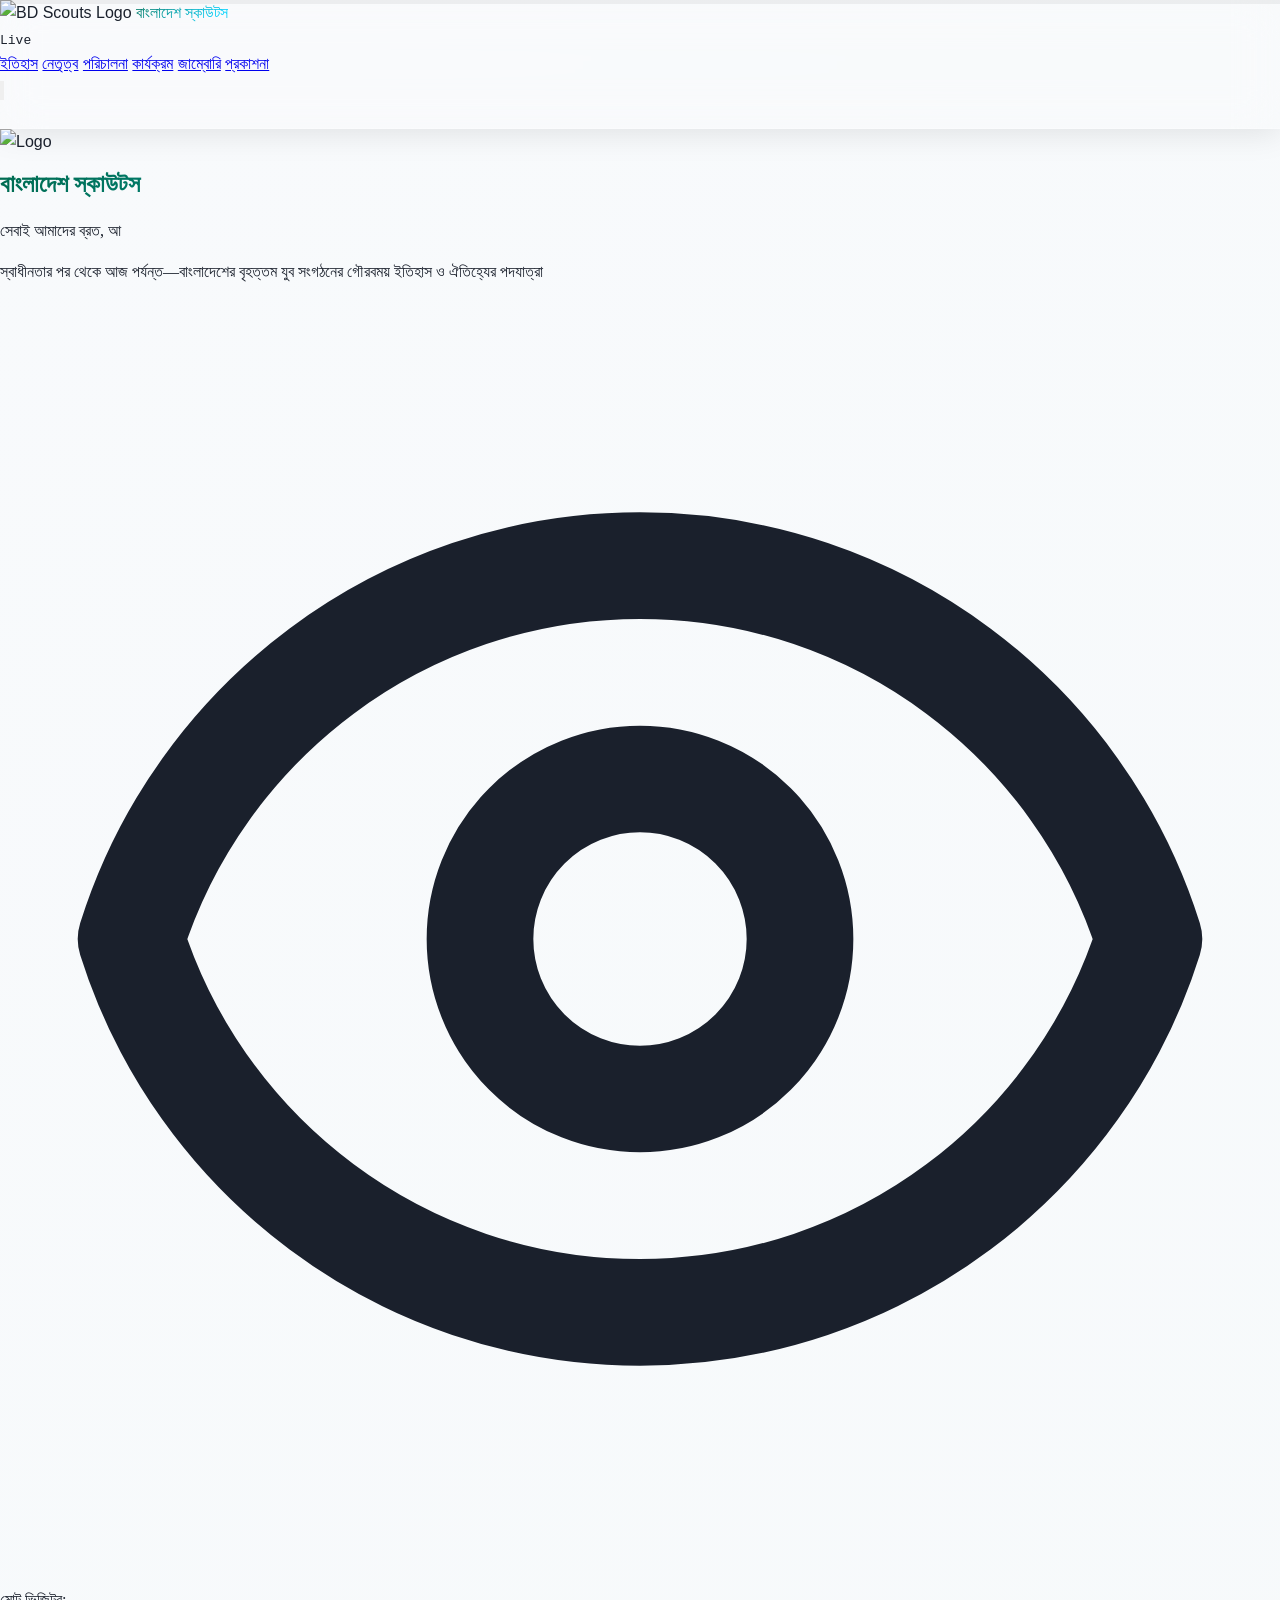
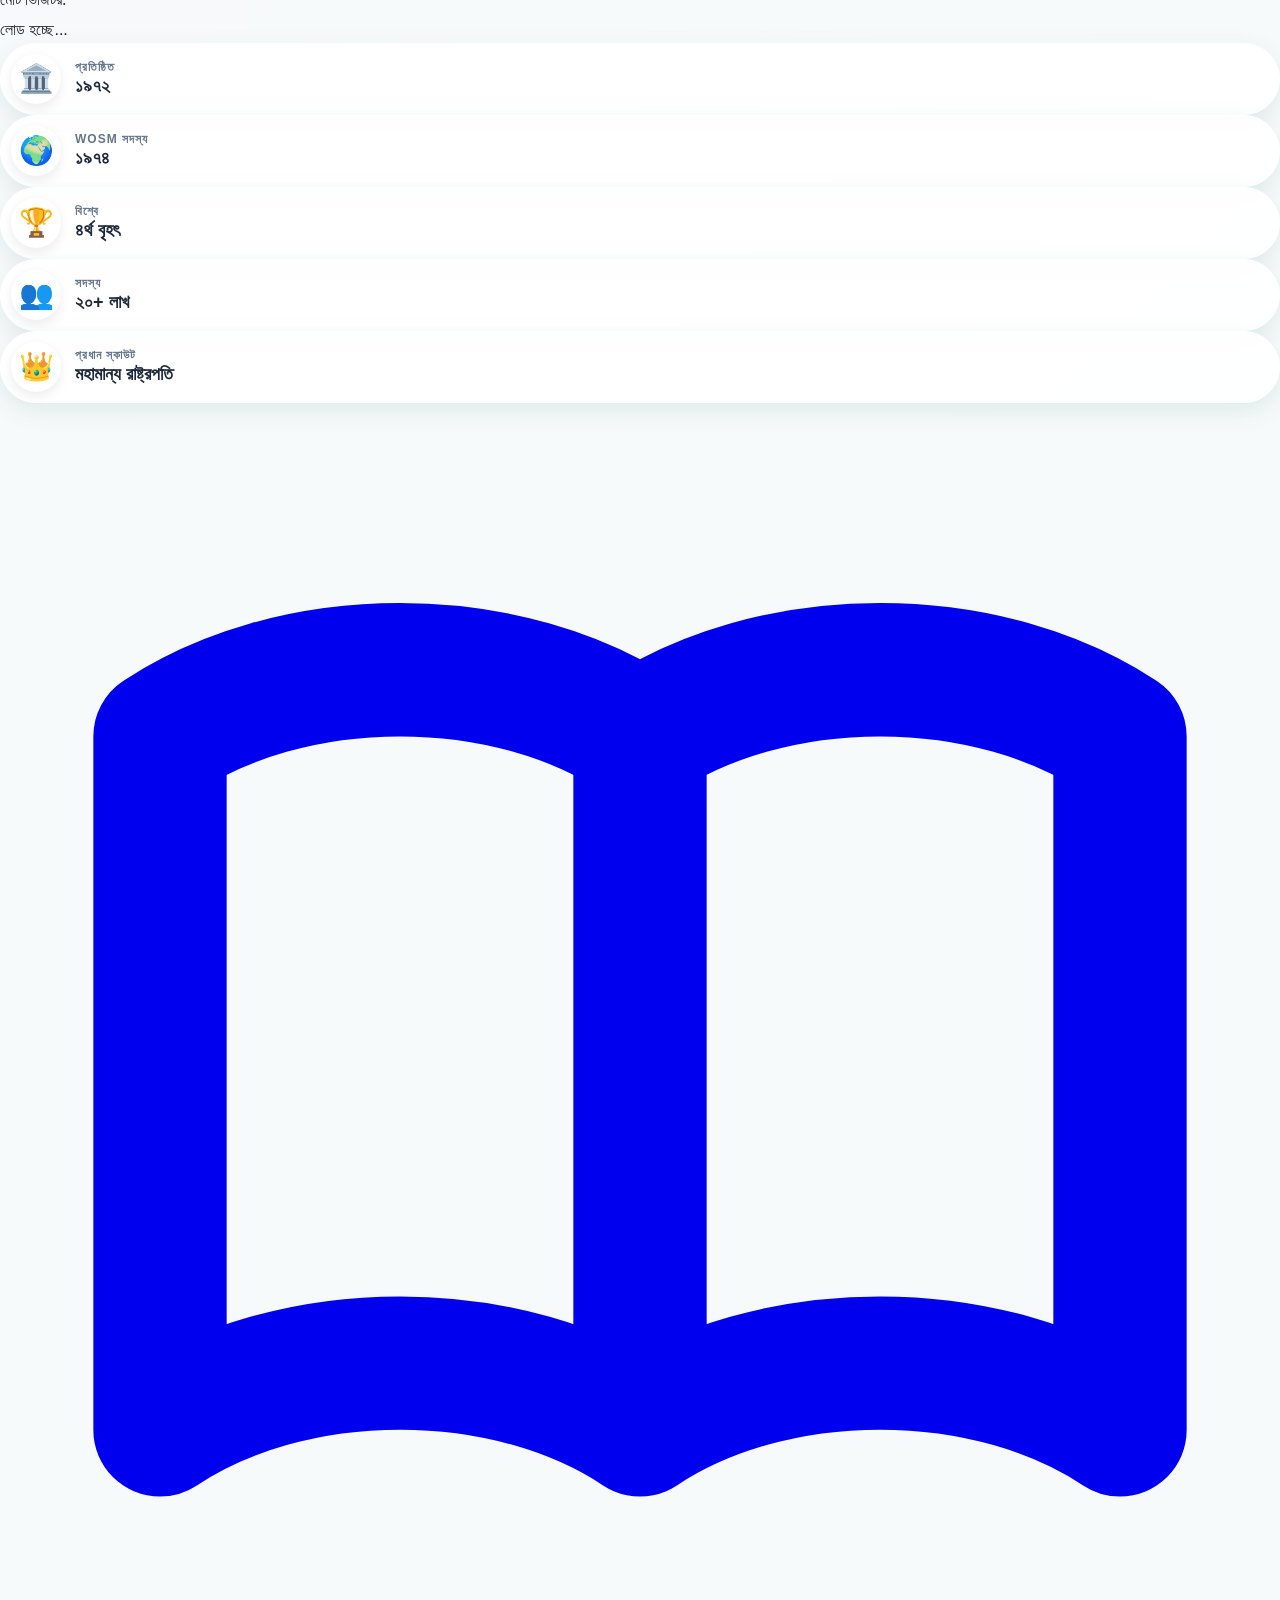
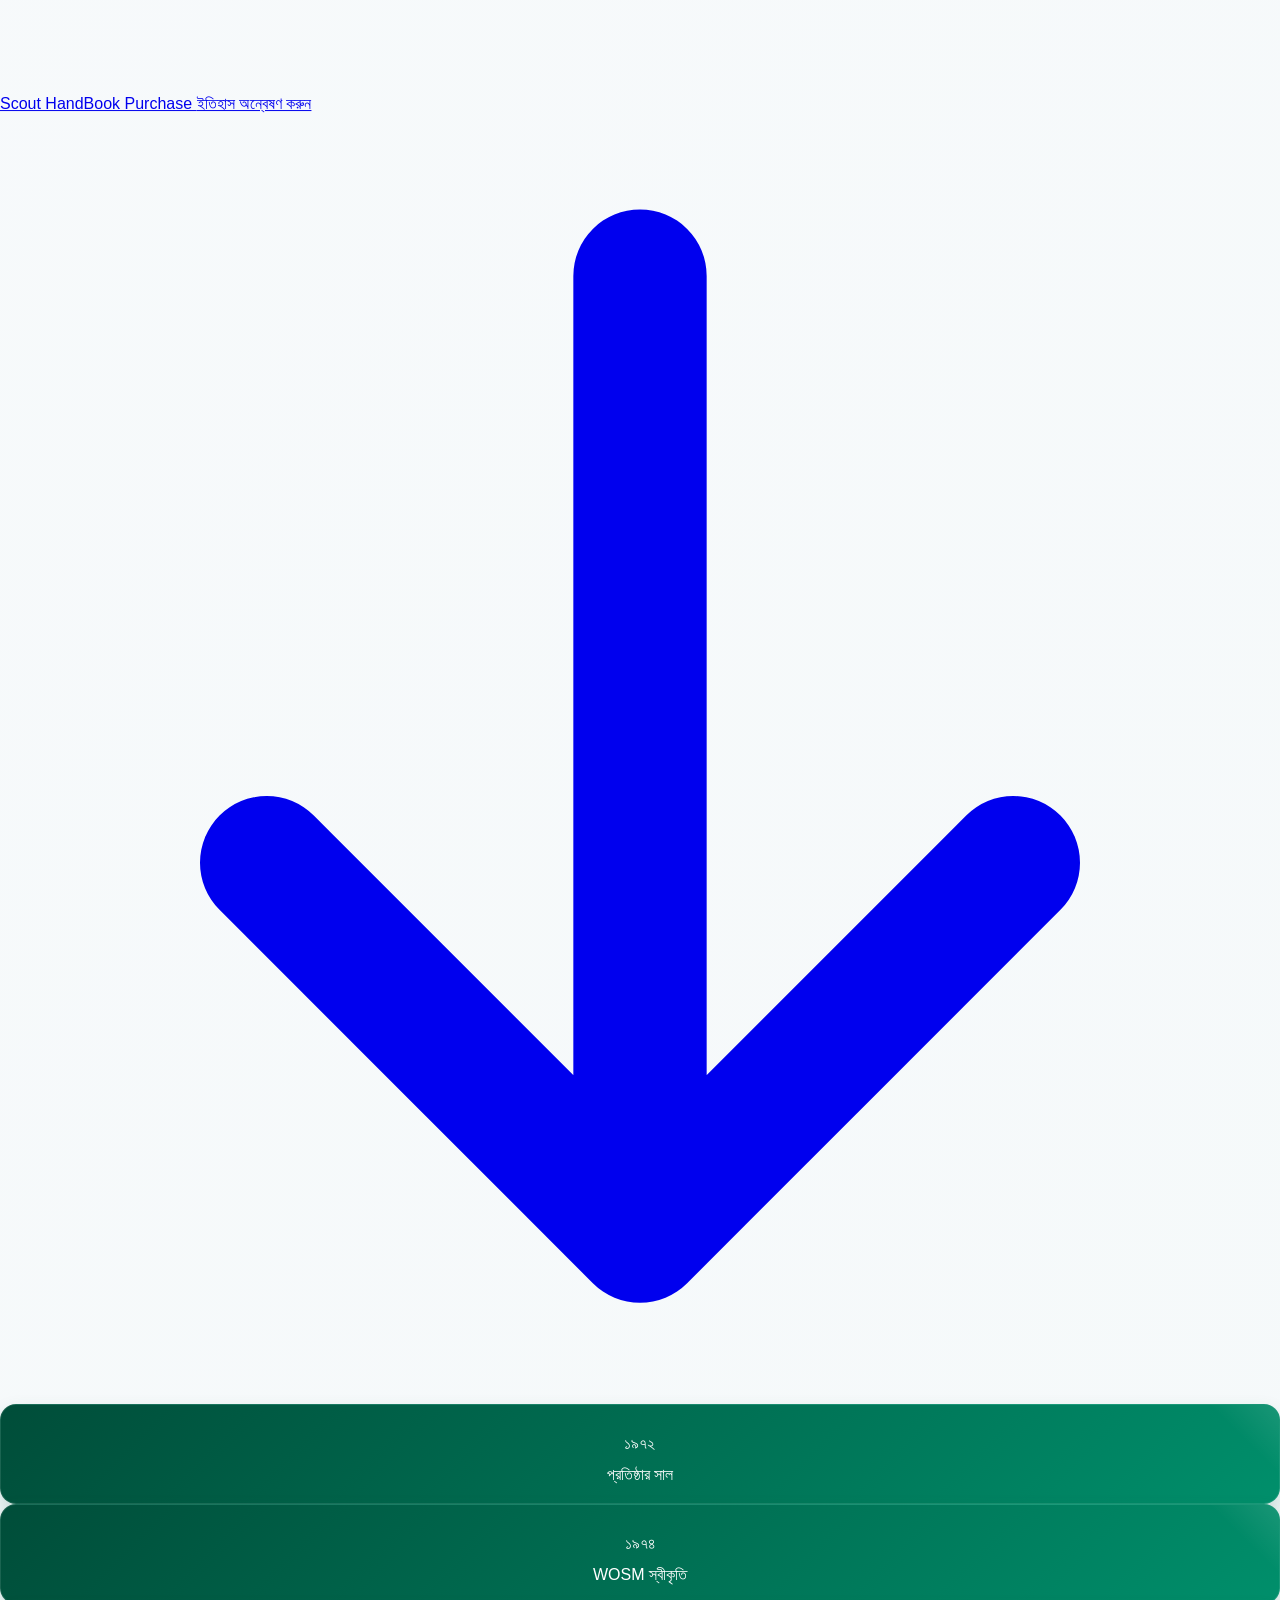
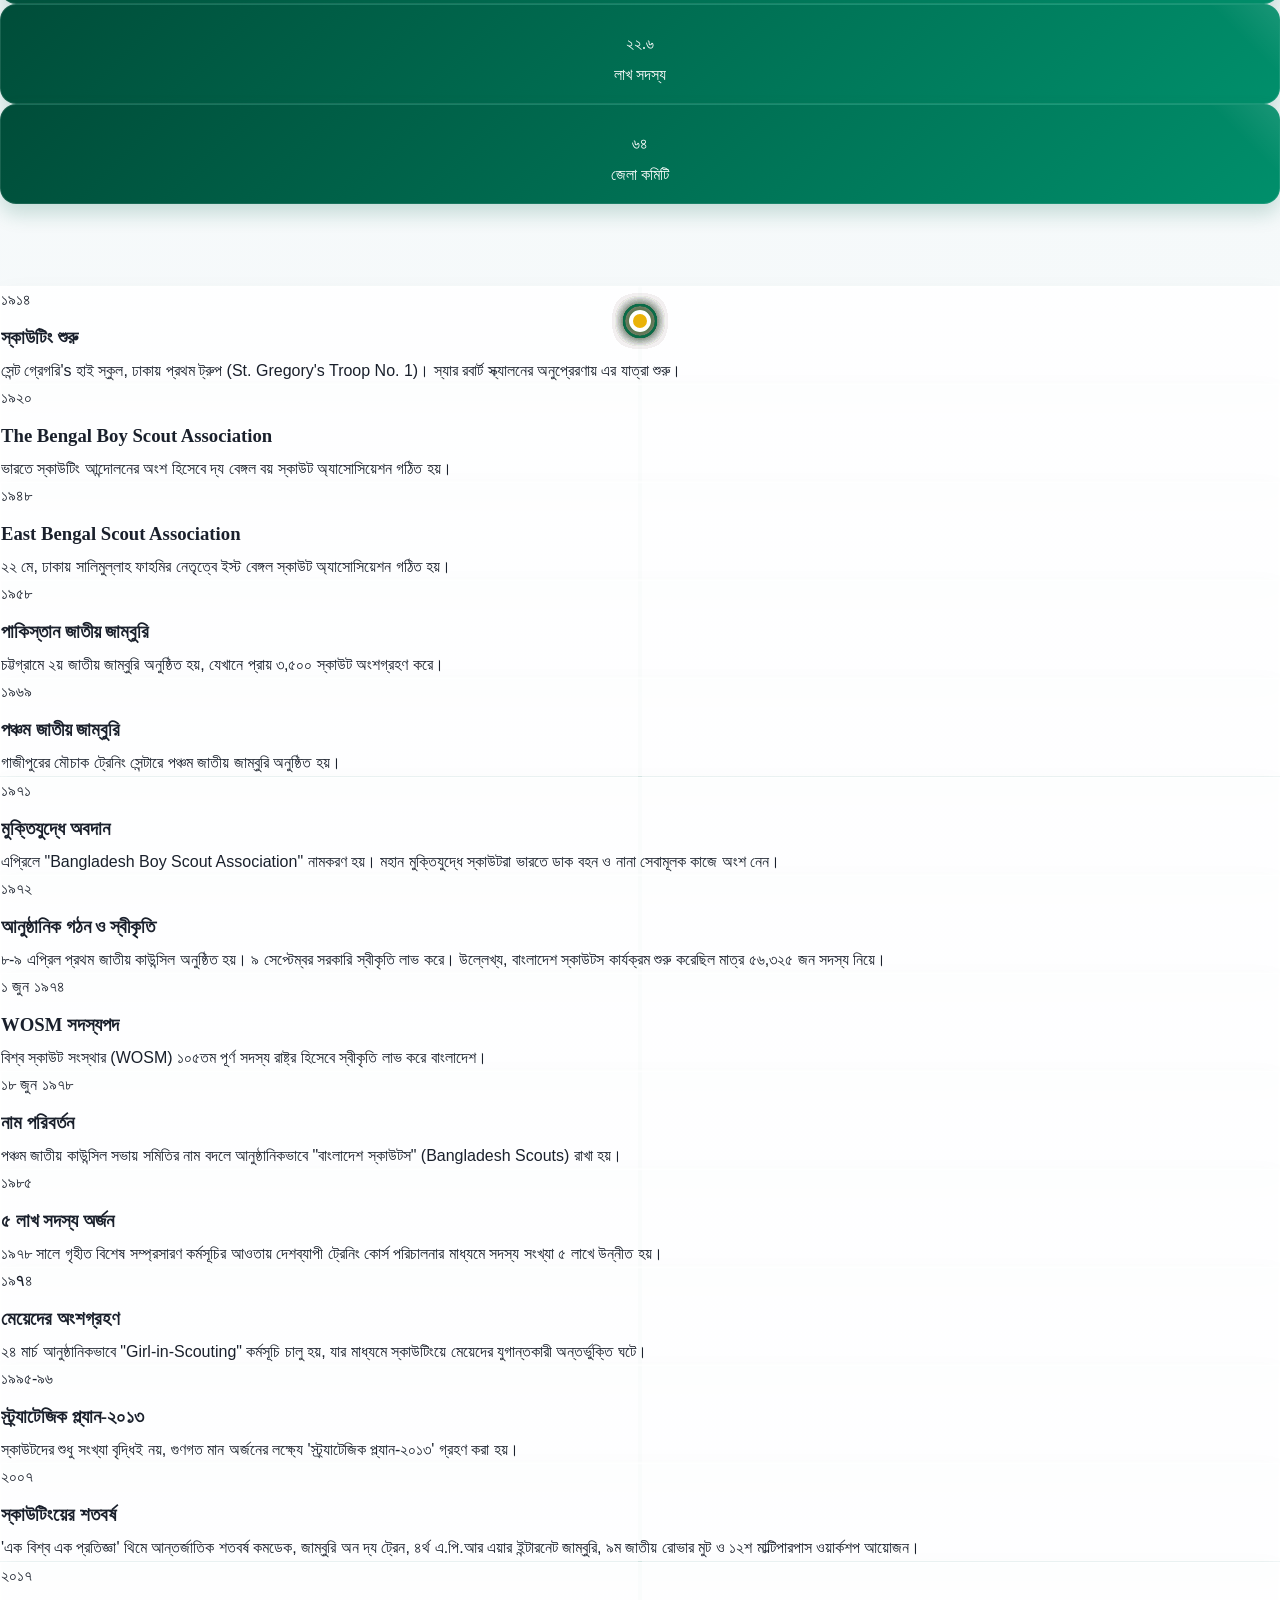
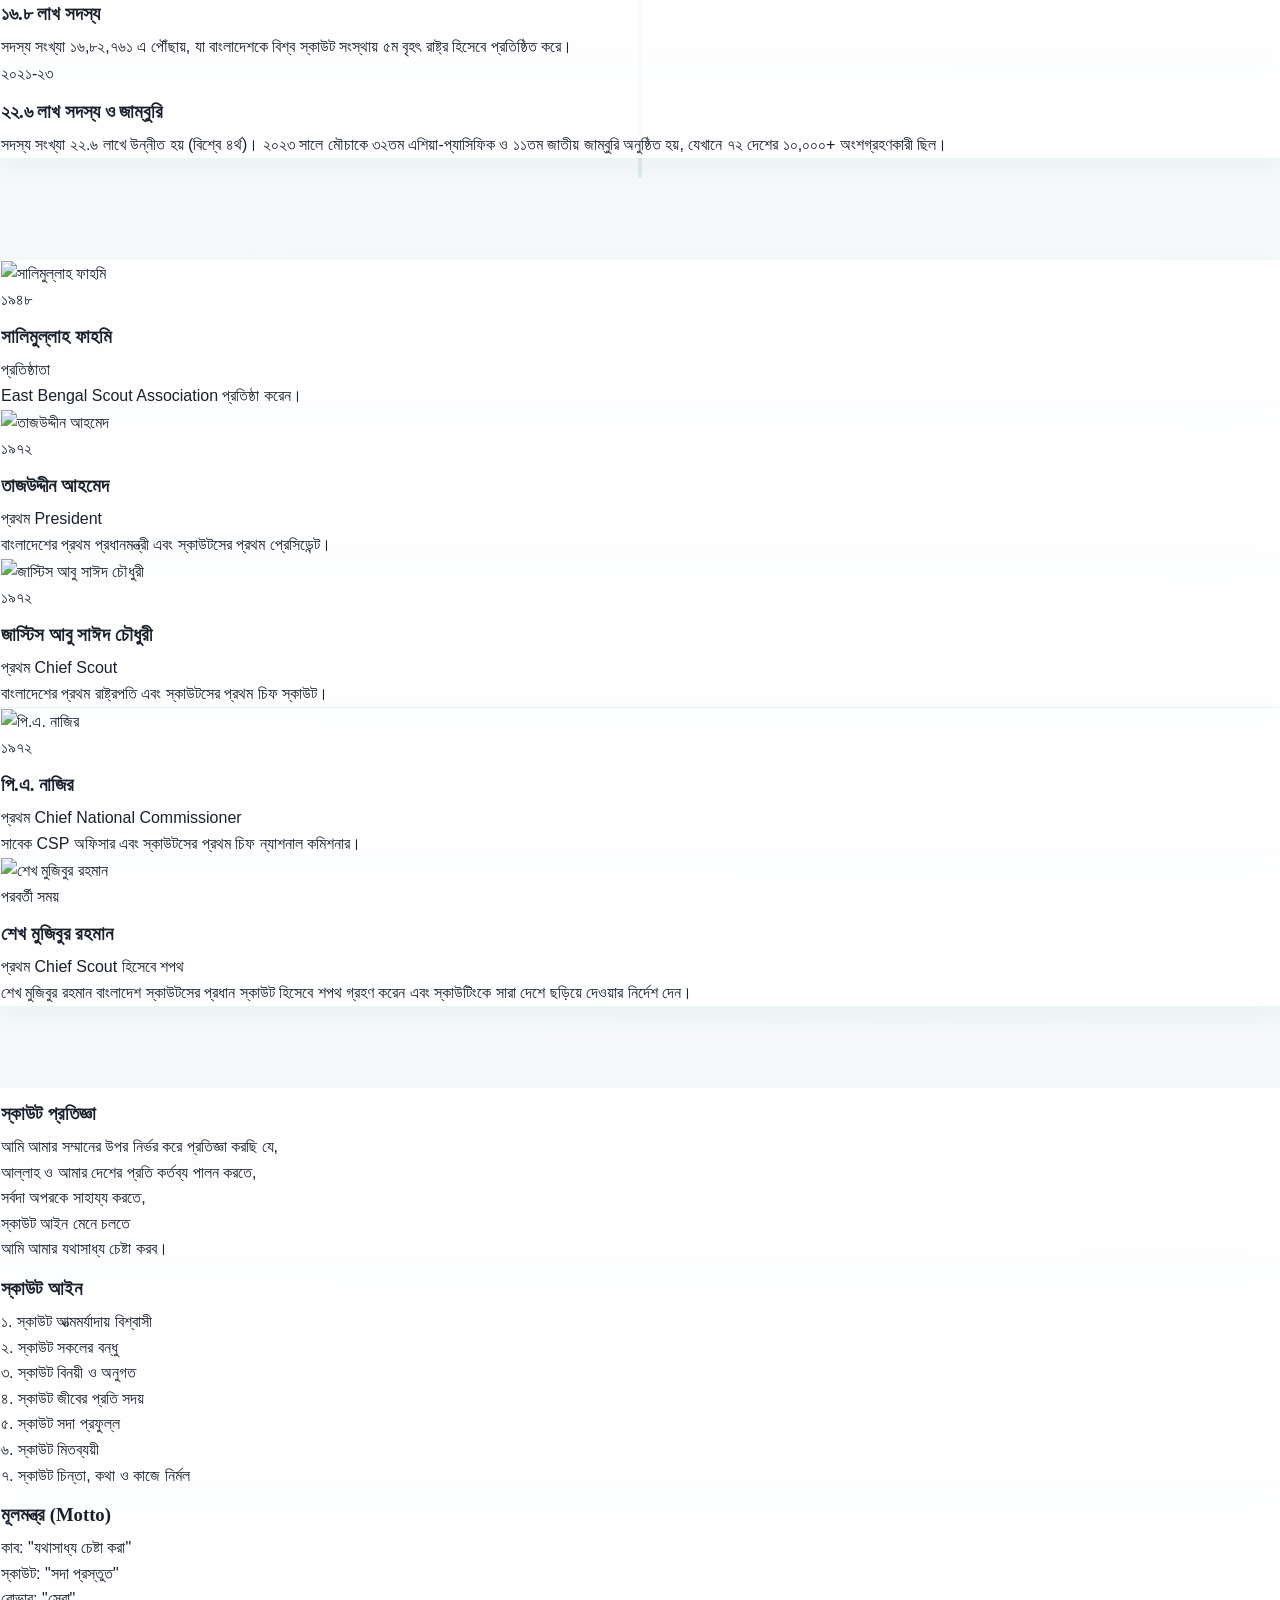
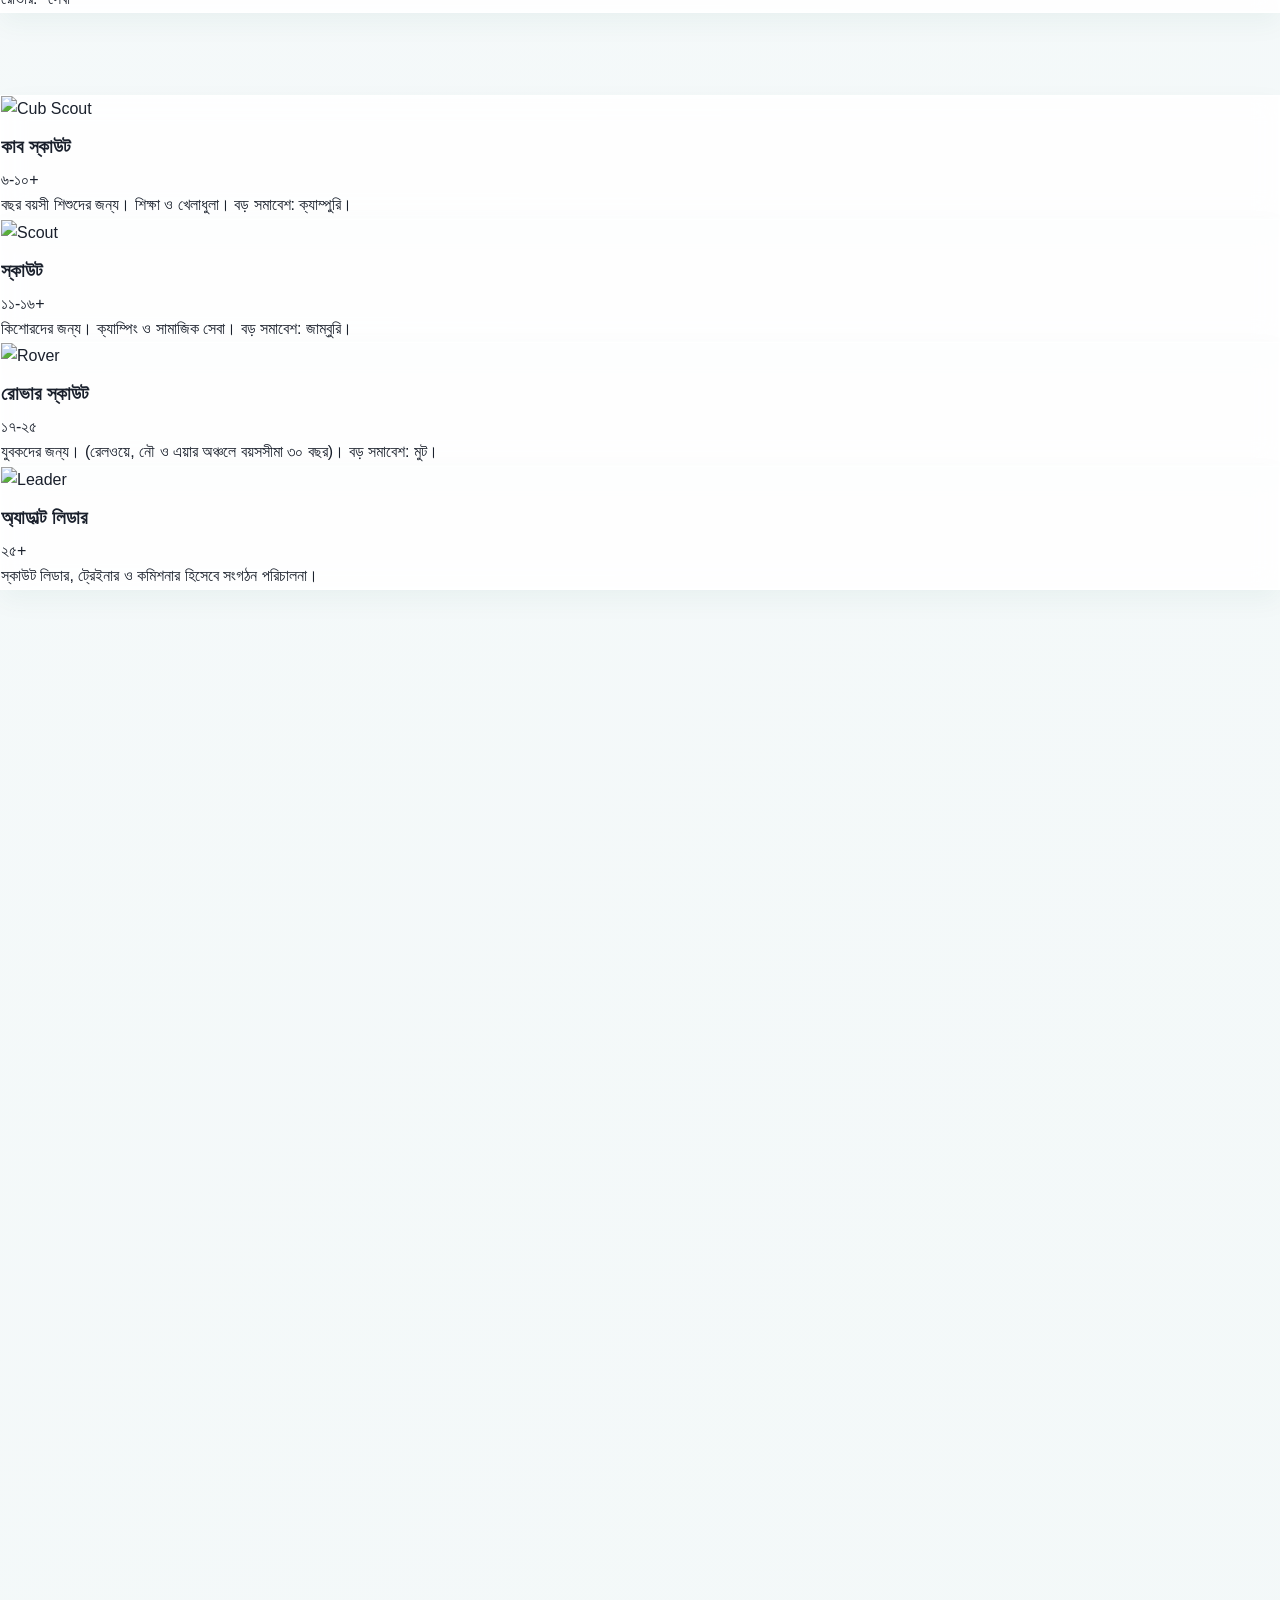
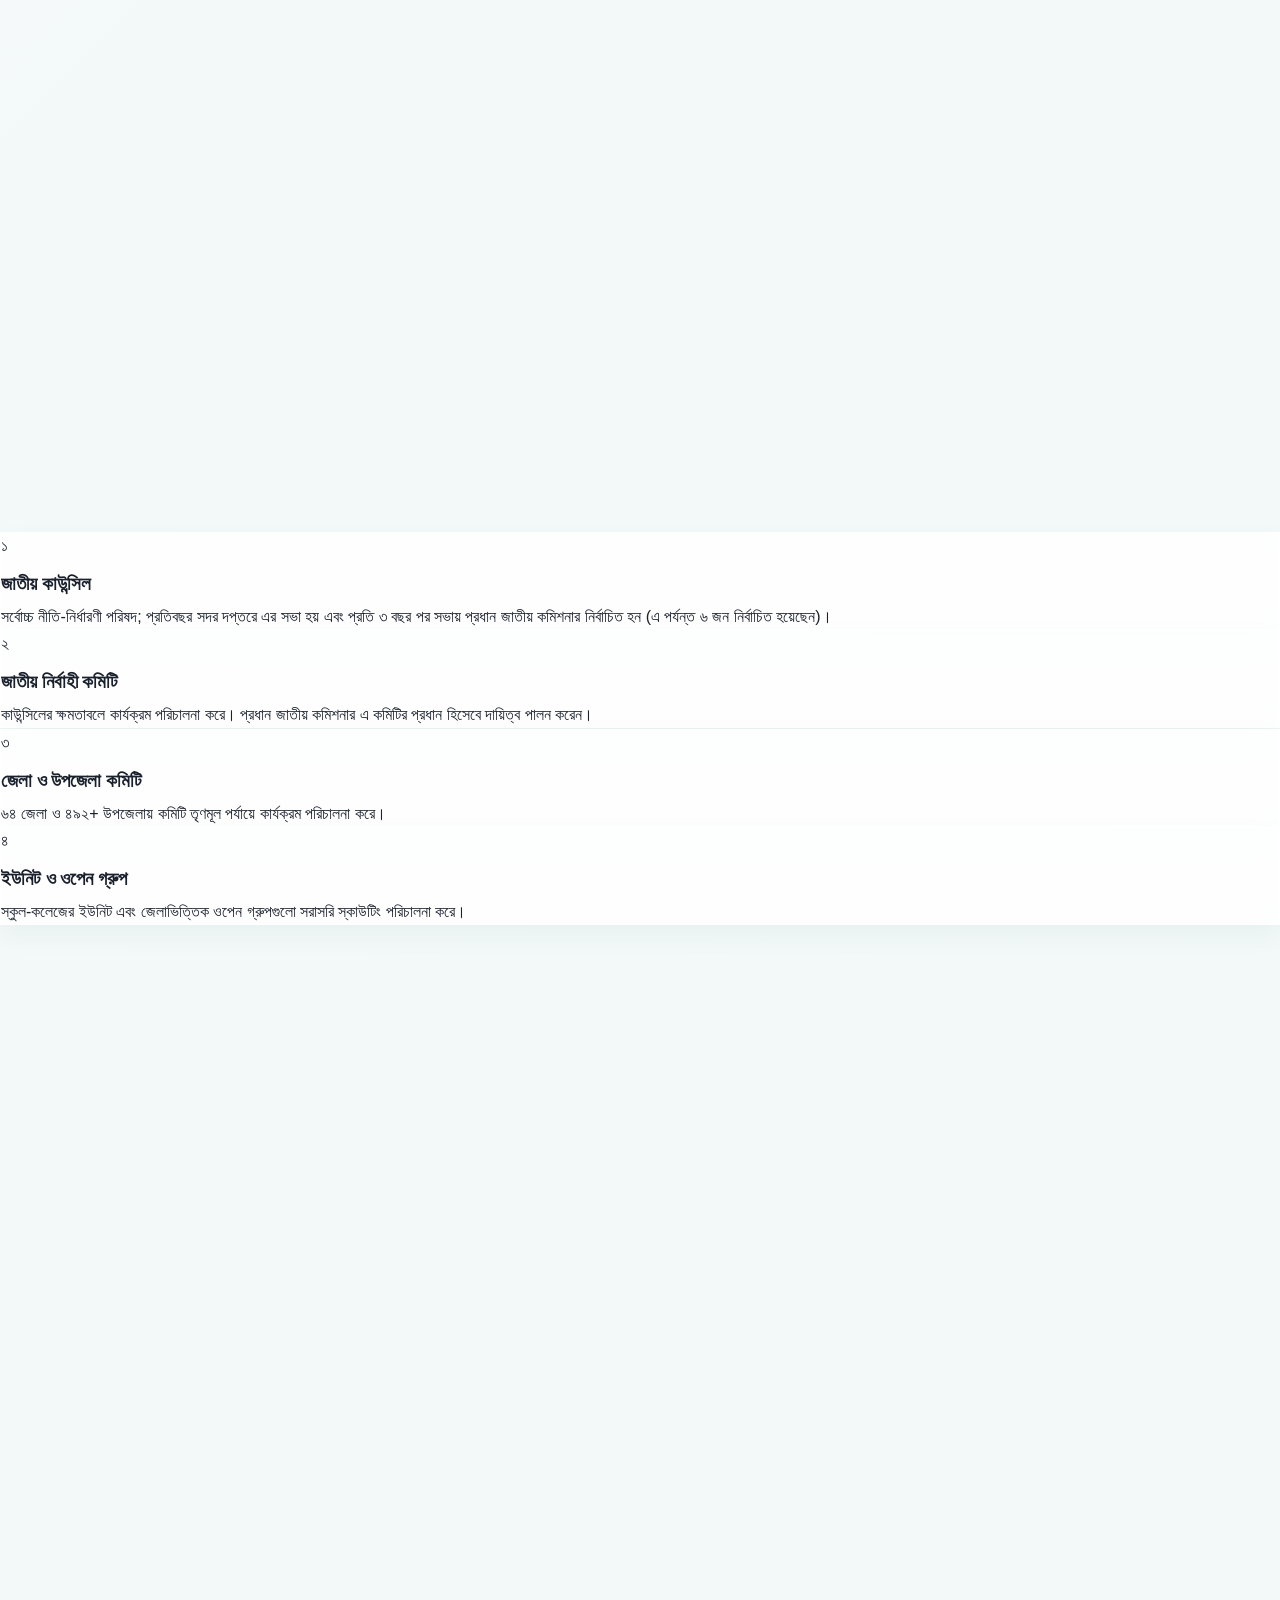
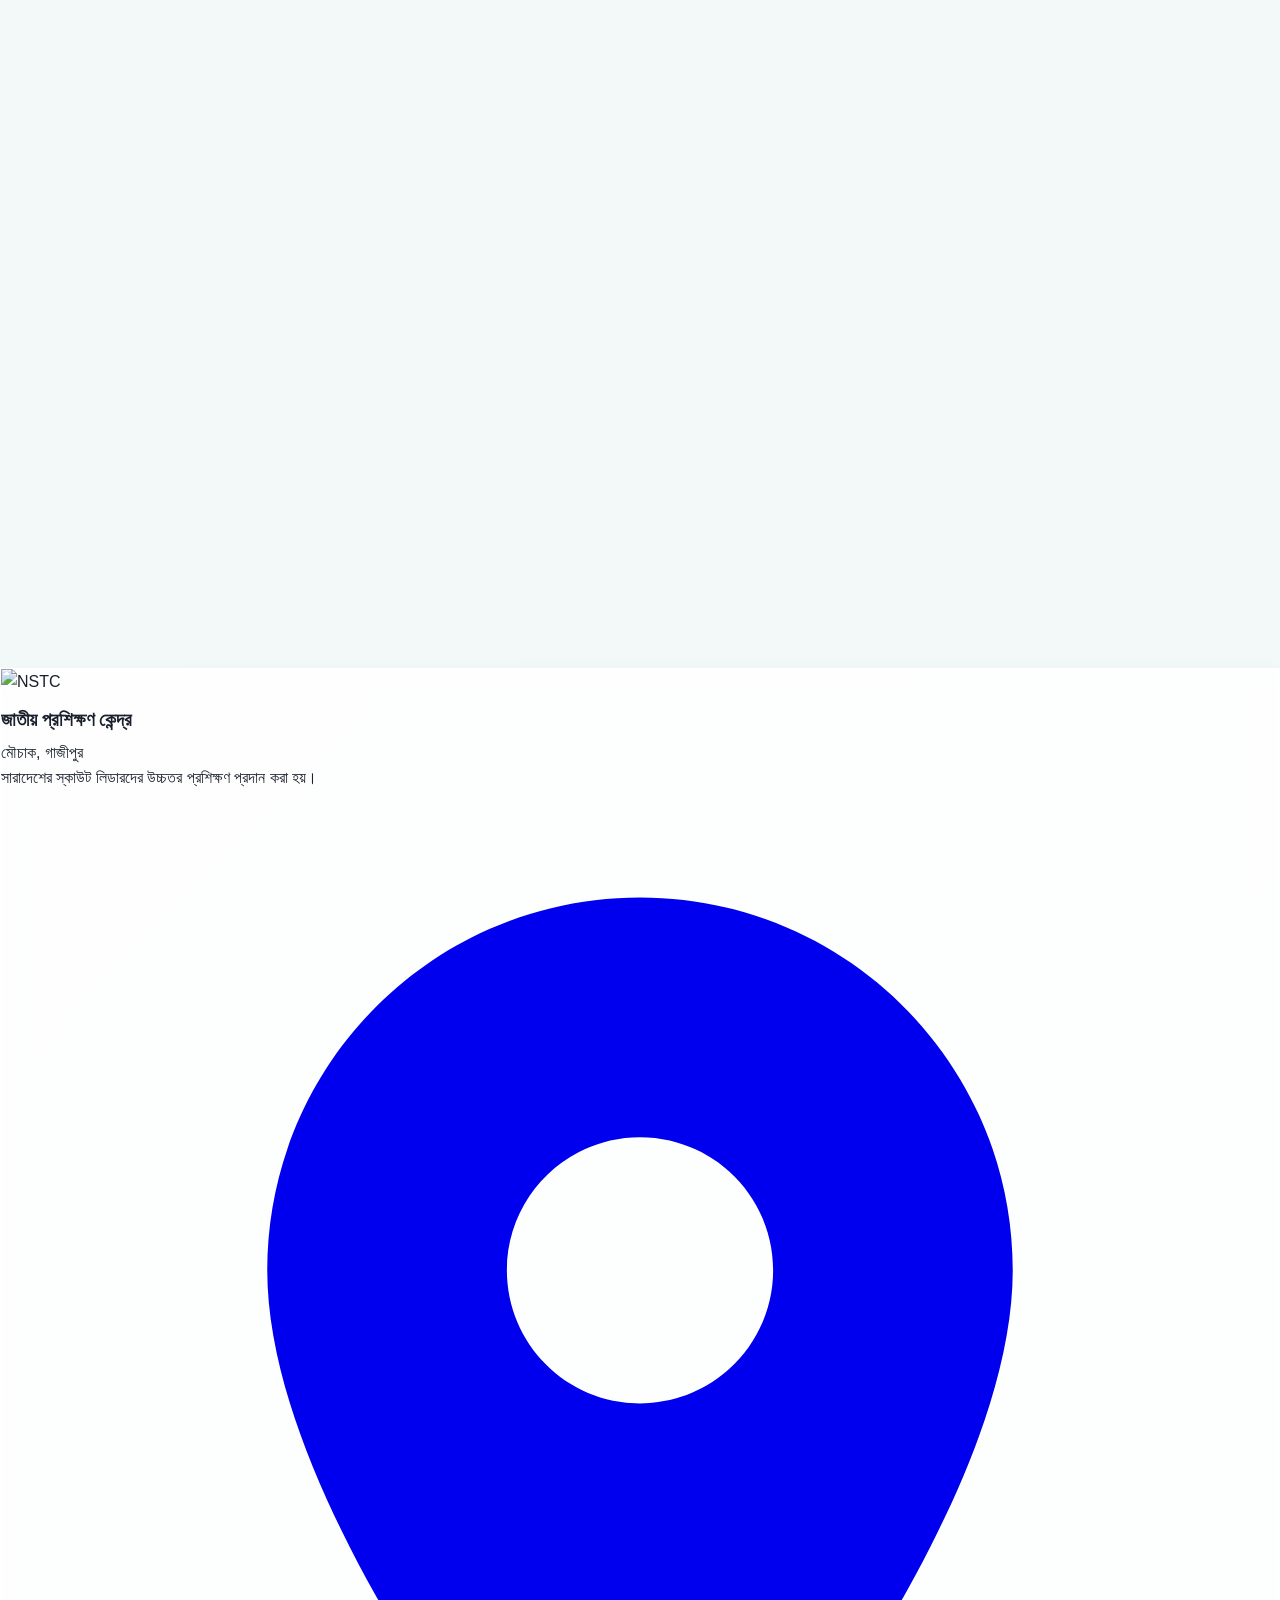
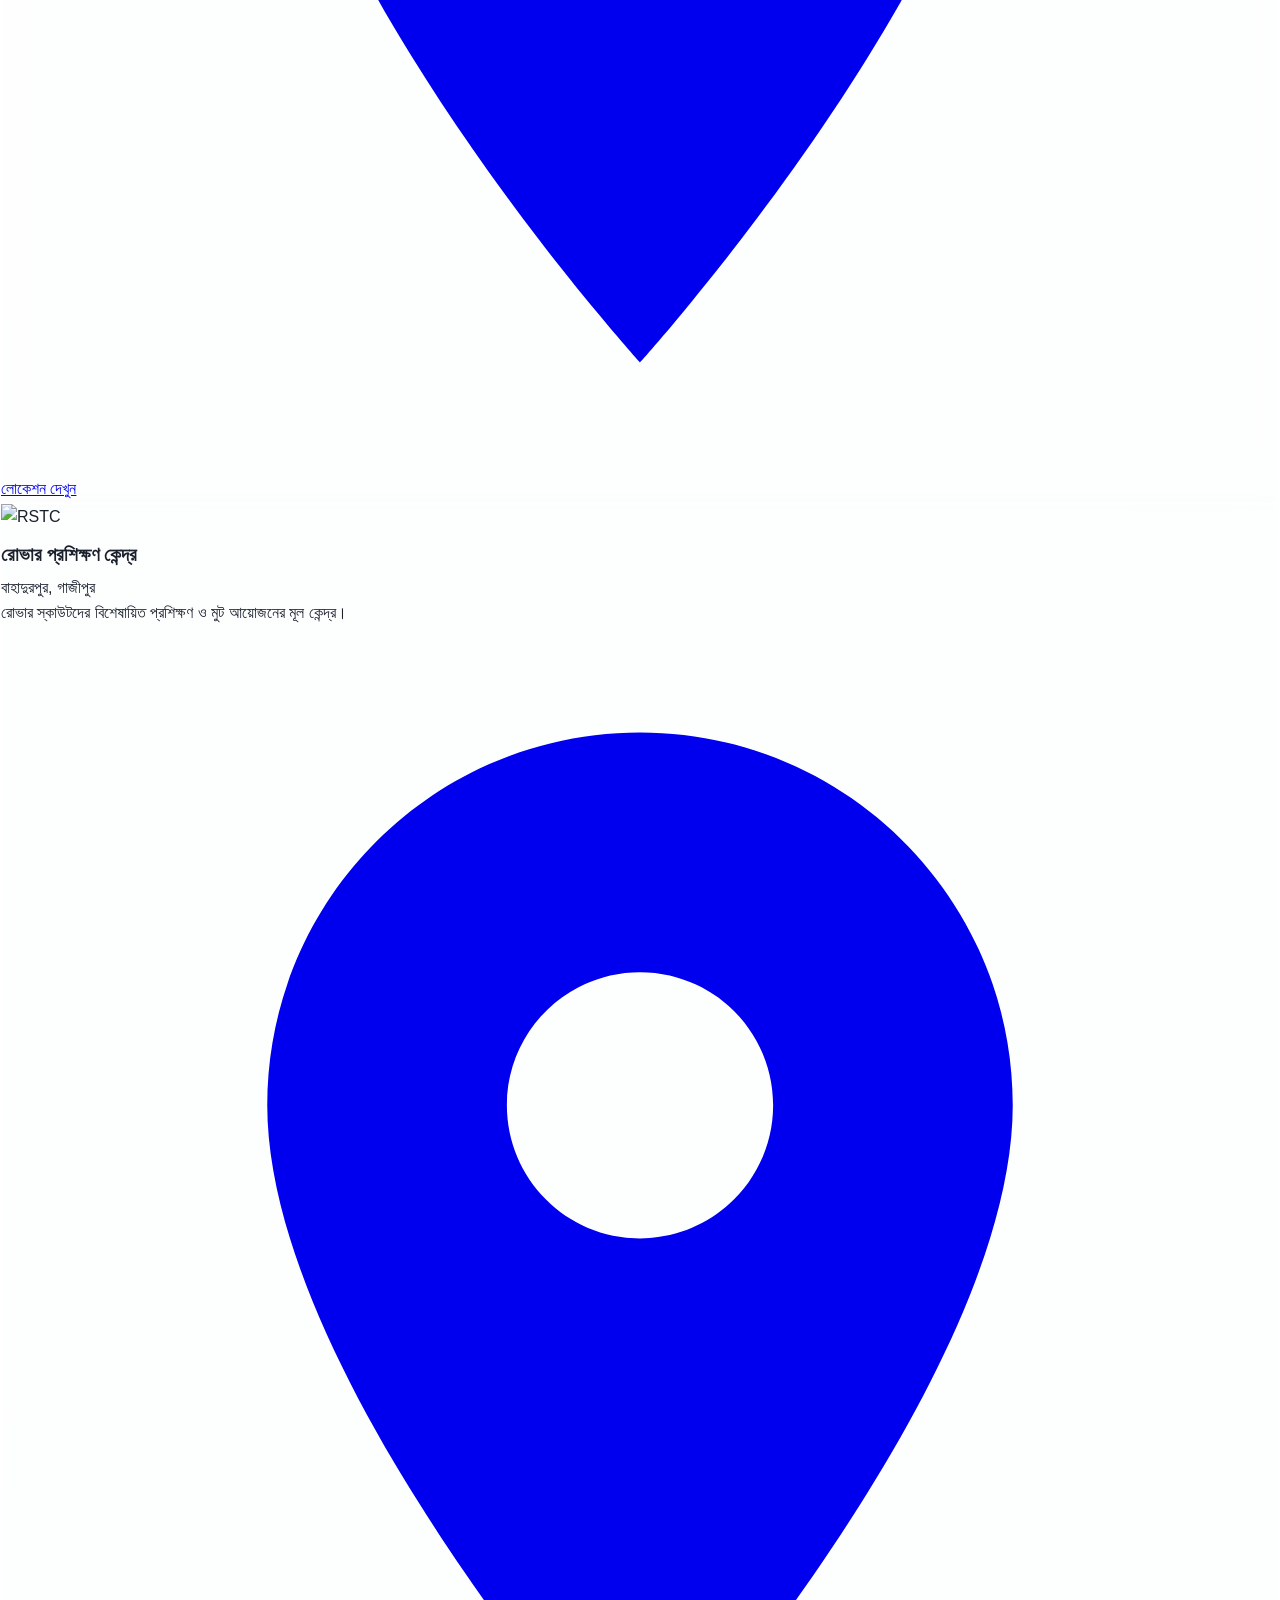
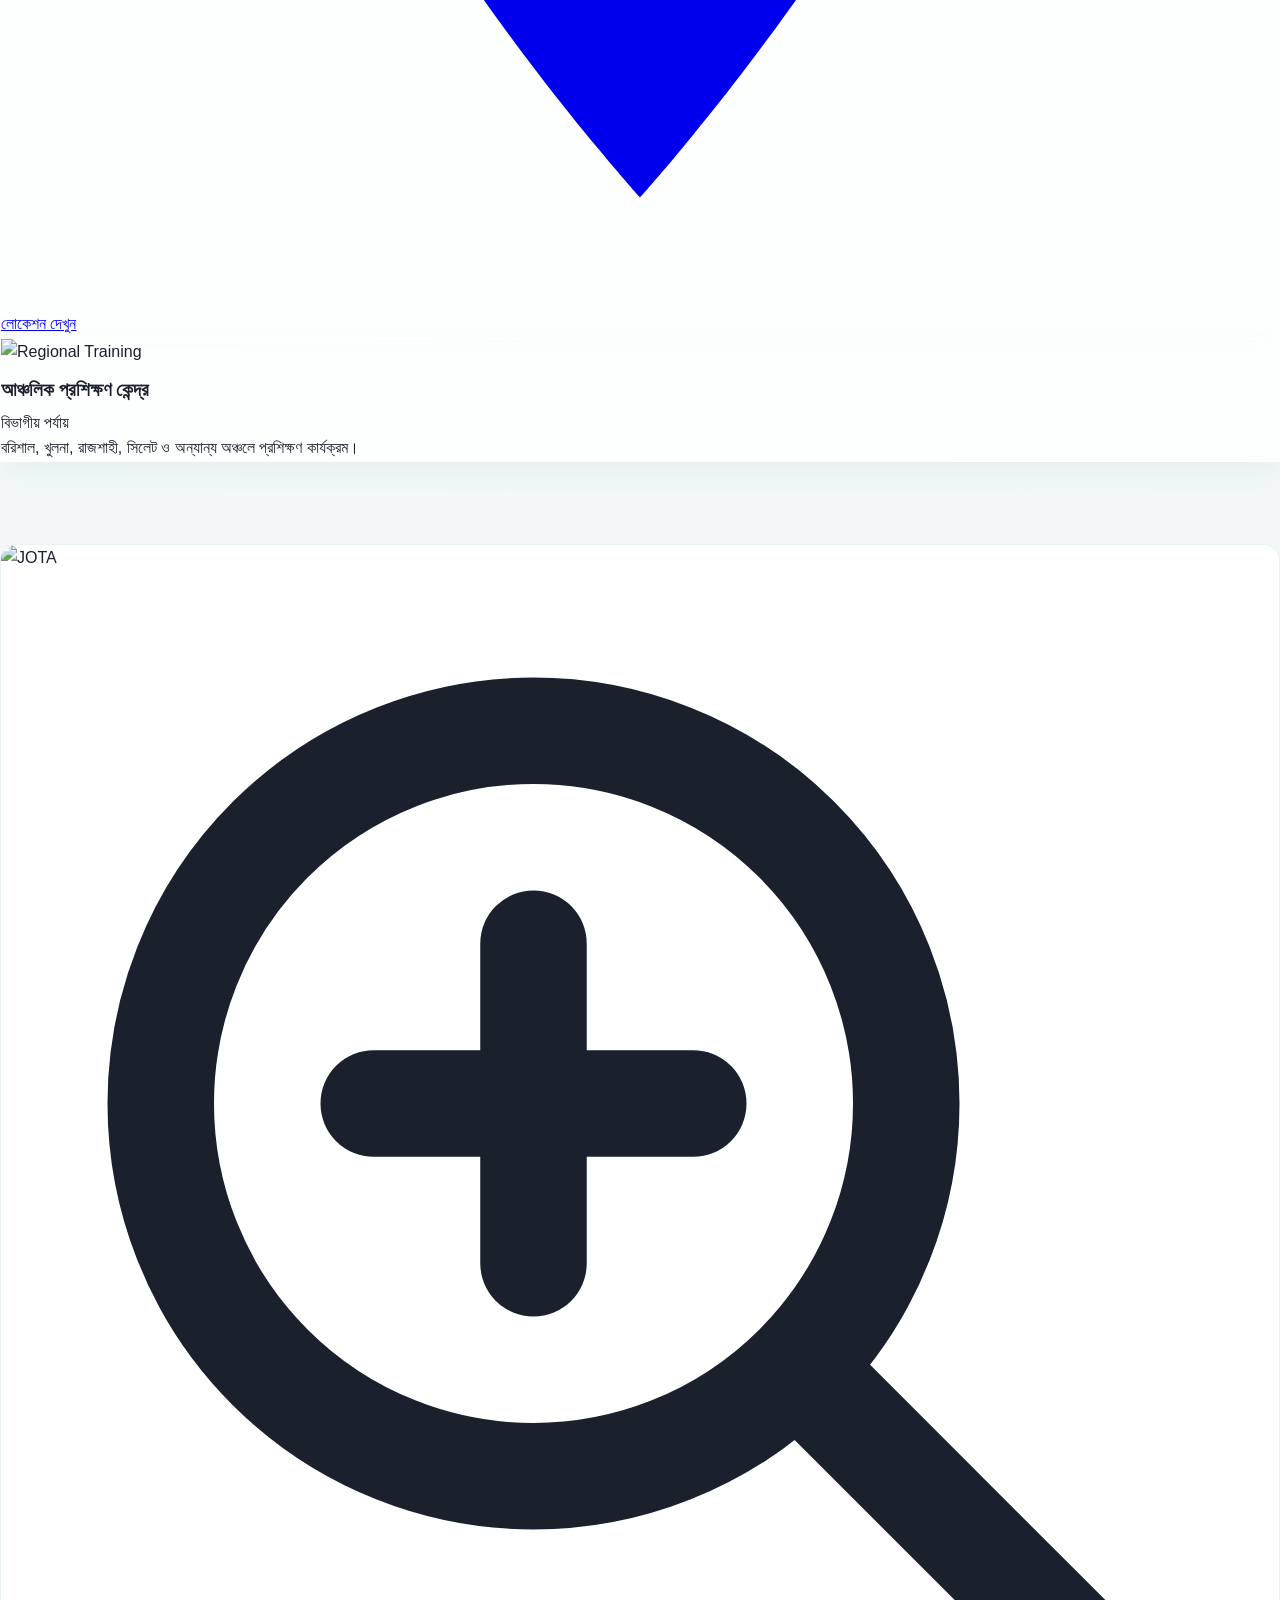
==== commit 7fa9653e: "Update index.html" ====
--- a/index.html
+++ b/index.html
@@ -88,8 +88,11 @@
         </div>
 
         <div class="container mx-auto px-6 z-10 text-center mt-8">
-            <div class="inline-block mb-6 gsap-reveal hero-element">
-                <img src="photos/scout-logo.webp" alt="Logo" class="w-28 h-28 mx-auto drop-shadow-xl animate-float">
+            
+            <div class="inline-flex justify-center items-center mb-6 gsap-reveal hero-element relative w-36 h-36 mx-auto">
+                <div class="absolute inset-0 rounded-full border-[4px] border-dotted border-green-600/70 animate-[spin_12s_linear_infinite]"></div>
+                
+                <img src="photos/scout-logo.webp" alt="Logo" class="w-28 h-28 drop-shadow-xl animate-float relative z-10">
             </div>
             
             <h1 id="dyn-hero-title" class="text-4xl md:text-5xl lg:text-7xl font-bold mb-3 font-display gradient-text-green drop-shadow-md gsap-reveal hero-element tracking-tight">বাংলাদেশ স্কাউটস</h1>
--- a/style.css
+++ b/style.css
@@ -2,22 +2,32 @@
 @font-face {
     font-family: 'Bornomala';
     src: url('fonts/bornomala.ttf') format('truetype');
-    font-weight: normal; font-style: normal; font-display: swap;
+    font-weight: normal;
+    font-style: normal;
+    font-display: swap;
 }
 
 @font-face {
     font-family: 'Hind';
     src: url('fonts/hind-regular.ttf') format('truetype');
-    font-weight: normal; font-style: normal; font-display: swap;
+    font-weight: normal;
+    font-style: normal;
+    font-display: swap;
 }
 
 @font-face {
     font-family: 'Hind';
     src: url('fonts/hind-bold.ttf') format('truetype');
-    font-weight: bold; font-style: normal; font-display: swap;
-}
-
-* { margin: 0; padding: 0; box-sizing: border-box; cursor: none; }
+    font-weight: bold;
+    font-style: normal;
+    font-display: swap;
+}
+
+* { 
+    margin: 0; 
+    padding: 0; 
+    box-sizing: border-box; 
+}
 
 :root {
     --bangladesh-green: #006A4E;
@@ -35,81 +45,77 @@
     overflow-x: hidden;
     scroll-behavior: smooth;
     line-height: 1.6;
-    -webkit-font-smoothing: antialiased;
-}
-
-/* Performance Boost: Content Visibility for sections outside viewport */
-section {
-    content-visibility: auto;
-    contain-intrinsic-size: 1000px;
-}
-
+}
+
+/* Heading Font */
 .font-display { 
     font-family: 'Bornomala', serif !important; 
-    line-height: 1.6; padding-top: 10px; padding-bottom: 5px;
-}
-
-/* Custom Cursor (Hardware Accelerated) */
-.cursor-dot, .cursor-outline {
-    position: fixed; top: 0; left: 0; border-radius: 50%; 
-    z-index: 9999999; pointer-events: none;
-    will-change: transform; transform: translateZ(0);
-}
-.cursor-dot { width: 8px; height: 8px; background-color: var(--bangladesh-red); }
-.cursor-outline { 
-    width: 40px; height: 40px; border: 2px solid rgba(0, 106, 78, 0.5); 
-    transition: width 0.15s ease-out, height 0.15s ease-out, background-color 0.15s ease-out; 
-}
-
+    line-height: 1.6;
+    padding-top: 10px;
+    padding-bottom: 5px;
+}
+
+/* Subtle Noise Overlay - SVG Replaced with Lightweight Base64 PNG */
 .noise-overlay {
     position: fixed; top: 0; left: 0; width: 100vw; height: 100vh;
     pointer-events: none; z-index: 99999; opacity: 0.04;
     background-image: url("[data-uri]");
-    background-repeat: repeat; transform: translateZ(0); will-change: transform;
-}
-
+    background-repeat: repeat;
+    transform: translateZ(0);
+}
+
+/* Custom Scrollbar */
 ::-webkit-scrollbar { width: 8px; height: 8px; }
 ::-webkit-scrollbar-track { background: var(--off-white); }
 ::-webkit-scrollbar-thumb { background: linear-gradient(to bottom, var(--bangladesh-light-green), var(--bangladesh-dark-green)); border-radius: 4px; }
 ::-webkit-scrollbar-thumb:hover { background: var(--bangladesh-dark-green); }
 
+/* Preloader */
 #preloader {
     position: fixed; inset: 0; background: #001f16;
     z-index: 999999; display: flex; justify-content: center;
-    align-items: center; flex-direction: column; transition: opacity 0.5s ease-out;
-}
-.scout-loader { position: relative; width: 90px; height: 90px; margin-bottom: 20px; transform: translateZ(0); }
+    align-items: center; flex-direction: column; transition: opacity 0.8s ease-out;
+}
+.scout-loader { position: relative; width: 90px; height: 90px; margin-bottom: 20px; }
 .scout-loader::before, .scout-loader::after {
     content: ''; position: absolute; inset: 0; border-radius: 50%;
     border: 3px solid transparent; border-top-color: var(--bangladesh-green);
     animation: spin 1.5s cubic-bezier(0.68, -0.55, 0.265, 1.55) infinite;
-    box-shadow: 0 0 15px rgba(0, 106, 78, 0.4); will-change: transform;
+    box-shadow: 0 0 15px rgba(0, 106, 78, 0.4);
 }
 .scout-loader::after { border-top-color: var(--bangladesh-red); animation-duration: 2.5s; animation-direction: reverse; box-shadow: 0 0 15px rgba(244, 42, 65, 0.4); }
 
 @keyframes spin { 0% { transform: rotate(0deg); } 100% { transform: rotate(360deg); } }
 
-.hero-element { opacity: 0; visibility: hidden; will-change: transform, opacity; }
-
+/* Hero Element Smooth Load Fix */
+.hero-element { 
+    opacity: 0; 
+    visibility: hidden; 
+}
+
+/* Hero Badges */
 .hero-badge {
     display: flex; align-items: center; gap: 14px;
     background: rgba(255, 255, 255, 0.9); 
     backdrop-filter: blur(15px); -webkit-backdrop-filter: blur(15px);
-    padding: 10px 28px 10px 10px; border-radius: 50px;
+    padding: 10px 28px 10px 10px; 
+    border-radius: 50px;
     border: 1.5px solid rgba(255, 255, 255, 1);
     box-shadow: 0 8px 25px rgba(0, 106, 78, 0.1);
-    transition: transform 0.3s cubic-bezier(0.4, 0, 0.2, 1), box-shadow 0.3s;
-    will-change: transform, box-shadow; transform: translateZ(0);
+    transition: all 0.4s cubic-bezier(0.4, 0, 0.2, 1);
 }
 .hero-badge:hover {
     transform: translateY(-5px) scale(1.03);
     box-shadow: 0 15px 35px rgba(0, 106, 78, 0.2);
-    background: rgba(255, 255, 255, 1); border-color: var(--bangladesh-green);
+    background: rgba(255, 255, 255, 1);
+    border-color: var(--bangladesh-green);
 }
 .badge-icon {
-    width: 50px; height: 50px; border-radius: 50%; display: flex; align-items: center; justify-content: center;
-    font-size: 1.75rem; background: white; box-shadow: 0 4px 12px rgba(0,0,0,0.08);
-    transition: transform 0.3s cubic-bezier(0.4, 0, 0.2, 1); will-change: transform;
+    width: 50px; height: 50px; border-radius: 50%;
+    display: flex; align-items: center; justify-content: center;
+    font-size: 1.75rem; background: white;
+    box-shadow: 0 4px 12px rgba(0,0,0,0.08);
+    transition: transform 0.4s cubic-bezier(0.4, 0, 0.2, 1);
 }
 .hero-badge:hover .badge-icon { transform: rotate(15deg) scale(1.15); }
 .badge-text { text-align: left; line-height: 1.2; }
@@ -123,10 +129,12 @@
     .badge-text .value { font-size: 15px; }
 }
 
+/* Typewriter Cursor */
 .typewriter-cursor { animation: blink-cursor 0.75s step-end infinite; }
 @keyframes blink-cursor { from, to { border-color: transparent; } 50% { border-color: var(--bangladesh-green); } }
 
-.shining-badge { position: relative; overflow: hidden; transform: translateZ(0); }
+/* Shining Badge */
+.shining-badge { position: relative; overflow: hidden; }
 .shining-badge::before {
     content: ''; position: absolute; top: 0; left: -100%; width: 50%; height: 100%;
     background: linear-gradient(to right, rgba(255,255,255,0) 0%, rgba(255,255,255,0.85) 50%, rgba(255,255,255,0) 100%);
@@ -134,38 +142,45 @@
 }
 @keyframes badge-shine { 0% { left: -100%; } 20% { left: 200%; } 100% { left: 200%; } }
 
-.marquee-content { animation: scroll-marquee 25s linear infinite; display: inline-flex; will-change: transform; transform: translateZ(0); }
+/* Infinite Marquee */
+.marquee-content { animation: scroll-marquee 25s linear infinite; display: inline-flex; }
 .marquee-content:hover { animation-play-state: paused; }
 @keyframes scroll-marquee { 0% { transform: translateX(0); } 100% { transform: translateX(-50%); } }
 
-.float-anim { animation: float 4s ease-in-out infinite; will-change: transform; }
-.float-anim-delayed { animation: float 5s ease-in-out 2s infinite; will-change: transform; }
-.float-slow { animation: float 8s ease-in-out infinite; will-change: transform; }
+/* Floating Animations */
+.float-anim { animation: float 4s ease-in-out infinite; }
+.float-anim-delayed { animation: float 5s ease-in-out 2s infinite; }
+.float-slow { animation: float 8s ease-in-out infinite; }
 @keyframes float { 0% { transform: translateY(0px); } 50% { transform: translateY(-10px); } 100% { transform: translateY(0px); } }
 
+/* Stats Counter */
 .stat-box { 
     background: linear-gradient(135deg, var(--bangladesh-dark-green), var(--bangladesh-light-green), var(--bangladesh-green), var(--bangladesh-dark-green)); 
-    background-size: 300% 300%; animation: moveGradient 6s ease infinite; color: white; border-radius: 16px; padding: 0.75rem 0.5rem; text-align: center; position: relative; overflow: hidden; box-shadow: 0 10px 20px rgba(0,106,78,0.2); border: 1px solid rgba(255,255,255,0.1); 
-    display: flex; flex-direction: column; justify-content: center; align-items: center; height: 100px;
-    will-change: background-position; transform: translateZ(0);
-}
-.stat-box-inner { animation: float-stat 3s ease-in-out infinite alternate; will-change: transform; }
+    background-size: 300% 300%;
+    animation: moveGradient 6s ease infinite;
+    color: white; border-radius: 16px; padding: 0.75rem 0.5rem; text-align: center; position: relative; overflow: hidden; box-shadow: 0 10px 20px rgba(0,106,78,0.2); border: 1px solid rgba(255,255,255,0.1); 
+    display: flex; flex-direction: column; justify-content: center; align-items: center;
+    height: 100px;
+}
+.stat-box-inner { animation: float-stat 3s ease-in-out infinite alternate; }
 .stat-box-inner.delay-1 { animation-delay: -1s; }
 .stat-box-inner.delay-2 { animation-delay: -2s; }
 .stat-box-inner.delay-3 { animation-delay: -3s; }
 
 @keyframes moveGradient { 0% { background-position: 0% 50%; } 50% { background-position: 100% 50%; } 100% { background-position: 0% 50%; } }
 @keyframes float-stat { 0% { transform: scale(0.98) translateY(0); } 100% { transform: scale(1.02) translateY(-3px); } }
-
-/* Optimized Glassmorphism */
+.stat-box::before { content: ''; position: absolute; top: -50%; right: -50%; width: 100%; height: 100%; background: linear-gradient(rgba(255,255,255,0.2), transparent); border-radius: 50%; transform: rotate(45deg); pointer-events: none; }
+
+/* Glass Cards - Blur Radius Optimized for Better GPU Performance */
 .glass-card-green {
     background: rgba(255, 255, 255, 0.85); 
-    backdrop-filter: blur(12px); -webkit-backdrop-filter: blur(12px);
+    backdrop-filter: blur(12px); 
+    -webkit-backdrop-filter: blur(12px);
     border: 1px solid rgba(255, 255, 255, 0.6); 
     box-shadow: 0 10px 25px rgba(0, 106, 78, 0.05), inset 0 0 0 1px rgba(255, 255, 255, 0.2);
-    transition: transform 0.4s cubic-bezier(0.4, 0, 0.2, 1); 
+    transition: all 0.4s cubic-bezier(0.4, 0, 0.2, 1); 
     position: relative; overflow: hidden;
-    transform: translateZ(0); will-change: transform, backdrop-filter;
+    transform: translateZ(0);
 }
 .glass-card-green::before {
     content: ''; position: absolute; top: 0; left: -100%; width: 50%; height: 100%;
@@ -174,46 +189,63 @@
 }
 .glass-card-green:hover::before { left: 125%; transition: 0.7s ease-in-out; }
 
+/* Gradient Text */
 .gradient-text-green {
     background: linear-gradient(135deg, var(--bangladesh-green) 0%, #00d2ff 50%, var(--bangladesh-dark-green) 100%);
-    background-size: 200% auto; -webkit-background-clip: text; -webkit-text-fill-color: transparent; background-clip: text;
-    animation: shine 5s linear infinite; will-change: background-position;
+    background-size: 200% auto;
+    -webkit-background-clip: text; -webkit-text-fill-color: transparent; background-clip: text;
+    animation: shine 5s linear infinite;
 }
 @keyframes shine { to { background-position: 200% center; } }
 
+/* Timeline Styles */
 .timeline-container { position: relative; padding-bottom: 20px; }
 .timeline-line-bg { position: absolute; left: 50%; top: 0; bottom: 0; width: 4px; background: rgba(0, 106, 78, 0.1); transform: translateX(-50%); border-radius: 2px; }
-.timeline-line-fill { position: absolute; left: 50%; top: 0; width: 4px; height: 0%; background: linear-gradient(to bottom, var(--bangladesh-green), #00e6ac, var(--bangladesh-red)); transform: translateX(-50%); border-radius: 2px; z-index: 5; box-shadow: 0 0 10px rgba(0,230,172,0.6); will-change: height; }
-.timeline-node-green { width: 22px; height: 22px; background: var(--pure-white); border: 4px solid var(--bangladesh-green); border-radius: 50%; position: absolute; left: 50%; transform: translateX(-50%); box-shadow: 0 0 15px rgba(0, 106, 78, 0.5); z-index: 10; transition: transform 0.3s ease; will-change: transform; }
+.timeline-line-fill { position: absolute; left: 50%; top: 0; width: 4px; height: 0%; background: linear-gradient(to bottom, var(--bangladesh-green), #00e6ac, var(--bangladesh-red)); transform: translateX(-50%); border-radius: 2px; z-index: 5; box-shadow: 0 0 10px rgba(0,230,172,0.6); }
+.timeline-node-green { width: 22px; height: 22px; background: var(--pure-white); border: 4px solid var(--bangladesh-green); border-radius: 50%; position: absolute; left: 50%; transform: translateX(-50%); box-shadow: 0 0 15px rgba(0, 106, 78, 0.5); z-index: 10; transition: all 0.3s ease; }
 .timeline-node-green.active-node { background: var(--bangladesh-green); border-color: var(--pure-white); transform: translateX(-50%) scale(1.3); }
-
-.progress-container { position: fixed; top: 0; left: 0; width: 100%; height: 4px; z-index: 99999; background: rgba(0,0,0,0.05); transform: translateZ(0); }
-.progress-bar-green { height: 100%; width: 0%; background: linear-gradient(90deg, var(--bangladesh-green), #00e6ac, var(--bangladesh-red)); box-shadow: 0 0 8px #00e6ac; will-change: width; }
-
+.timeline-node-green::after { content: ''; position: absolute; inset: -10px; border: 2px solid var(--bangladesh-green); border-radius: 50%; animation: ripple 2s infinite; opacity: 0.6; }
+@keyframes ripple { 0% { transform: scale(0.6); opacity: 1; } 100% { transform: scale(1.8); opacity: 0; } }
+
+/* Progress Bar */
+.progress-container { position: fixed; top: 0; left: 0; width: 100%; height: 4px; z-index: 99999; background: rgba(0,0,0,0.05); }
+.progress-bar-green { height: 100%; width: 0%; transition: width 0.1s ease-out; background: linear-gradient(90deg, var(--bangladesh-green), #00e6ac, var(--bangladesh-red)); box-shadow: 0 0 8px #00e6ac; }
+
+/* Section Headers */
 .section-header { position: relative; display: inline-block; padding-bottom: 8px; }
 .section-header::after { content: ''; position: absolute; bottom: 0; left: 50%; transform: translateX(-50%); width: 80px; height: 4px; background: linear-gradient(90deg, transparent, var(--bangladesh-red), transparent); border-radius: 2px; }
 
+/* Navigation */
 .nav-green { 
-    background: rgba(255, 255, 255, 0.15); backdrop-filter: blur(20px); -webkit-backdrop-filter: blur(20px); 
-    border-bottom: 1px solid rgba(255, 255, 255, 0.3); box-shadow: 0 4px 30px rgba(0, 0, 0, 0.1); 
-    will-change: transform; transform: translateZ(0);
+    background: rgba(255, 255, 255, 0.15); 
+    backdrop-filter: blur(20px); 
+    -webkit-backdrop-filter: blur(20px); 
+    border-bottom: 1px solid rgba(255, 255, 255, 0.3); 
+    box-shadow: 0 4px 30px rgba(0, 0, 0, 0.1); 
 }
 .nav-link { position: relative; }
 .nav-link::after { content: ''; position: absolute; bottom: -4px; left: 0; width: 0%; height: 2px; background: var(--bangladesh-green); transition: width 0.3s ease; }
 .nav-link:hover::after { width: 100%; }
 
-.mobile-menu-container { top: 100%; opacity: 0; visibility: hidden; pointer-events: none; transform: translateY(-10px); transition: all 0.3s cubic-bezier(0.4, 0, 0.2, 1); padding: 0 1.5rem; will-change: transform, opacity; }
+/* Mobile Menu Fix */
+.mobile-menu-container { top: 100%; opacity: 0; visibility: hidden; pointer-events: none; transform: translateY(-10px); transition: all 0.3s cubic-bezier(0.4, 0, 0.2, 1); padding: 0 1.5rem; }
 .mobile-menu-container.open { opacity: 1; visibility: visible; pointer-events: auto; transform: translateY(0); padding: 1rem 1.5rem 1.5rem; }
 
-.activity-card { background: white; border-radius: 16px; overflow: hidden; border: 1px solid rgba(0, 106, 78, 0.08); transition: transform 0.4s cubic-bezier(0.175, 0.885, 0.32, 1.275); position: relative; z-index: 1; will-change: transform; }
-
-.gsap-reveal { opacity: 0; visibility: hidden; will-change: transform, opacity; }
-footer { position: relative; overflow: hidden; transform: translateZ(0); }
-
-/* Horizontal Chart CSS (Optimized) */
-.landscape-wrapper { width: 100%; overflow-x: auto; overflow-y: hidden; padding: 10px 20px 250px 20px; scroll-behavior: smooth; background: transparent; transform: translateZ(0); }
-.chart-flex-row { display: flex; align-items: center; width: max-content; padding: 0 20px; will-change: transform; }
-.chart-node { background: #fdfdfd; color: #a4b0be; padding: 12px 24px; border-radius: 8px; font-weight: 700; font-size: 15px; font-family: 'Bornomala', serif; box-shadow: 0 2px 5px rgba(0,0,0,0.04); border-left: 5px solid #dfe4ea; white-space: nowrap; transition: transform 0.4s, color 0.4s; display: flex; align-items: center; justify-content: center; transform: scale(0.95); position: relative; overflow: hidden; flex-shrink: 0; will-change: transform; }
+/* Activity Cards */
+.activity-card { background: white; border-radius: 16px; overflow: hidden; border: 1px solid rgba(0, 106, 78, 0.08); transition: all 0.4s cubic-bezier(0.175, 0.885, 0.32, 1.275); position: relative; z-index: 1; }
+
+/* GSAP Reveal */
+.gsap-reveal { opacity: 0; visibility: hidden; }
+footer { position: relative; overflow: hidden; }
+
+/* ========================================================
+   HORIZONTAL CHART CSS
+   ======================================================== */
+.landscape-wrapper { width: 100%; overflow-x: auto; overflow-y: hidden; padding: 10px 20px 250px 20px; scroll-behavior: smooth; background: transparent; }
+.chart-flex-row { display: flex; align-items: center; width: max-content; padding: 0 20px; }
+.chart-node { background: #fdfdfd; color: #a4b0be; padding: 12px 24px; border-radius: 8px; font-weight: 700; font-size: 15px; font-family: 'Bornomala', serif; box-shadow: 0 2px 5px rgba(0,0,0,0.04); border-left: 5px solid #dfe4ea; white-space: nowrap; transition: all 0.6s cubic-bezier(0.4, 0, 0.2, 1); display: flex; align-items: center; justify-content: center; transform: scale(0.95); position: relative; overflow: hidden; flex-shrink: 0; }
+.chart-node::after { content: ""; position: absolute; top: 0; left: -150%; width: 60%; height: 100%; background: linear-gradient(to right, rgba(0, 106, 78, 0) 0%, rgba(0, 106, 78, 0.3) 50%, rgba(0, 106, 78, 0) 100%); transform: skewX(-25deg); z-index: 1; pointer-events: none; }
+.chart-node.active::after { animation: greenShineSweep 1s ease-in-out forwards; }
 .chart-node.active { color: #1a202c; background: #ffffff; border-left-color: var(--bangladesh-green); transform: scale(1); box-shadow: 0 8px 20px rgba(0, 106, 78, 0.12); }
 .chart-node.red.active { border-left-color: var(--bangladesh-red); }
 .chart-node.mini.active { border-left-color: #00cec9; }
@@ -221,56 +253,119 @@
 .chart-node.scout.active { border-left-color: #27ae60; }
 .chart-node.rover.active { border-left-color: #e74c3c; }
 
-.h-line, .v-line, .fork-v-line, .fork-h-line { background: #dfe4ea; transition: background 0.4s ease; flex-shrink: 0; }
+.h-line, .v-line, .fork-v-line, .fork-h-line { background: #dfe4ea; transition: background 0.6s ease, box-shadow 0.6s ease; flex-shrink: 0; }
 .h-line { width: 40px; height: 3px; }
 .v-line { height: 25px; width: 3px; }
 .h-line.active, .v-line.active, .fork-v-line.active, .fork-h-line.active { background: var(--bangladesh-light-green); box-shadow: 0 0 8px rgba(0, 143, 107, 0.5); }
 
 .node-wrapper { position: relative; display: flex; justify-content: center; flex-shrink: 0; }
 .branch-down { position: absolute; top: 100%; display: flex; flex-direction: column; align-items: center; z-index: 10; }
-.regions-grid { display: grid; grid-template-columns: repeat(3, max-content); gap: 12px; background: rgba(255,255,255,0.9); backdrop-filter: blur(10px); padding: 15px; border-radius: 12px; border: 1px solid rgba(0,106,78,0.1); box-shadow: 0 8px 25px rgba(0,0,0,0.06); transform: translateZ(0); }
+.regions-grid { display: grid; grid-template-columns: repeat(3, max-content); gap: 12px; background: rgba(255,255,255,0.9); backdrop-filter: blur(10px); padding: 15px; border-radius: 12px; border: 1px solid rgba(0,106,78,0.1); box-shadow: 0 8px 25px rgba(0,0,0,0.06); }
 .chart-node.mini { padding: 10px 15px; font-size: 14px; }
 .fork-container { position: relative; padding-left: 30px; display: flex; flex-direction: column; gap: 30px; flex-shrink: 0; }
 .fork-v-line { position: absolute; left: 0; top: 25px; bottom: 25px; width: 3px; }
 .fork-row { display: flex; align-items: center; position: relative; height: 50px; }
 .fork-h-line { position: absolute; left: 0; width: 30px; height: 3px; }
 
-/* Compact Regions Section CSS */
-.region-container { width: 100%; max-width: 500px; background: rgba(255, 255, 255, 0.8); backdrop-filter: blur(15px); padding: 20px; border-radius: 15px; box-shadow: 0 8px 30px rgba(0,0,0,0.05); border: 1px solid rgba(0,106,78,0.1); transform: translateZ(0); will-change: transform; }
+/* ========================================================
+   COMPACT REGIONS SECTION CSS
+   ======================================================== */
+.region-container { width: 100%; max-width: 500px; background: rgba(255, 255, 255, 0.8); backdrop-filter: blur(15px); padding: 20px; border-radius: 15px; box-shadow: 0 8px 30px rgba(0,0,0,0.05); border: 1px solid rgba(0,106,78,0.1); }
 .grid-layout { display: grid; grid-template-columns: 1fr 1fr; gap: 15px; }
 .column-left, .column-right { display: flex; flex-direction: column; gap: 10px; }
-.region-card { display: flex; align-items: center; background: #f8fafc; border-radius: 20px; padding: 6px 10px 6px 20px; position: relative; border: 1px solid #e2e8f0; min-height: 40px; transition: transform 0.3s ease; will-change: transform; }
-.region-card:hover { transform: translateY(-2px); border-color: var(--accent); }
+.region-card { display: flex; align-items: center; background: #f8fafc; border-radius: 20px; padding: 6px 10px 6px 20px; position: relative; border: 1px solid #e2e8f0; min-height: 40px; transition: transform 0.3s ease, box-shadow 0.3s ease; }
+.region-card:hover { transform: translateY(-2px); box-shadow: 0 4px 10px rgba(0,0,0,0.05); border-color: var(--accent); }
 .card-number { position: absolute; left: -8px; width: 26px; height: 26px; border-radius: 50%; display: flex; align-items: center; justify-content: center; color: white; font-weight: bold; font-size: 0.85rem; background: var(--accent); box-shadow: 0 2px 4px rgba(0,0,0,0.1); }
 .card-text { display: flex; flex-direction: column; justify-content: center; line-height: 1.2; }
 .card-text .bn { font-size: 0.95rem; font-weight: 700; color: var(--accent); }
 .card-text .en { font-size: 0.7rem; font-weight: 600; color: #64748b; }
-.special-box { border: 1.5px dashed #0f766e; border-radius: 12px; padding: 20px 10px 12px 15px; position: relative; margin-top: 8px; background: rgba(204, 251, 241, 0.3); display: flex; flex-direction: column; gap: 10px; transform: translateZ(0); }
+.special-box { border: 1.5px dashed #0f766e; border-radius: 12px; padding: 20px 10px 12px 15px; position: relative; margin-top: 8px; background: rgba(204, 251, 241, 0.3); display: flex; flex-direction: column; gap: 10px; }
 .special-title { position: absolute; top: -12px; left: 50%; transform: translateX(-50%); background: white; color: #0f766e; padding: 2px 15px; border-radius: 20px; font-weight: 700; font-size: 0.85rem; border: 1.5px solid #0f766e; white-space: nowrap; }
 
-/* Interactive Map CSS */
-.map-container { background-image: url("photos/bd-map.webp"); background-repeat: no-repeat; background-position: center center; background-size: contain; transform: translateZ(0); }
-.region-hotspot { width: 15px; height: 15px; background: var(--bangladesh-green); border-radius: 50%; cursor: none; animation: pulse-hotspot 2s infinite; border: 2px solid white; transition: transform 0.3s cubic-bezier(0.4, 0, 0.2, 1); z-index: 10; will-change: transform, box-shadow; }
-.region-hotspot:hover { background: var(--bangladesh-red); transform: scale(1.4); animation: none; border-color: #fff; box-shadow: 0 4px 15px rgba(244, 42, 65, 0.5); z-index: 20; }
-.hs-dinajpur { top: 18%; left: 22%; } .hs-mymensingh { top: 32%; left: 50%; } .hs-rajshahi { top: 38%; left: 22%; } .hs-sylhet { top: 34%; left: 73%; } .hs-dhaka { top: 48%; left: 48%; } .hs-comilla { top: 58%; left: 66%; } .hs-khulna { top: 65%; left: 28%; } .hs-barishal { top: 72%; left: 48%; } .hs-chattagram { top: 72%; left: 82%; }
-
-@keyframes pulse-hotspot { 0% { box-shadow: 0 0 0 0 rgba(0, 106, 78, 0.7); } 70% { box-shadow: 0 0 0 12px rgba(0, 106, 78, 0); } 100% { box-shadow: 0 0 0 0 rgba(0, 106, 78, 0); } }
-
-/* Circular Progress Back To Top */
-.progress-wrap { background: rgba(255, 255, 255, 0.95); backdrop-filter: blur(10px); border: 1.5px solid rgba(0, 106, 78, 0.15); transform: translateZ(0); will-change: transform, opacity; }
-.progress-circle { transform: rotate(-90deg); }
-.progress-circle path { fill: none; stroke: var(--bangladesh-green); stroke-width: 5; stroke-linecap: round; box-sizing: border-box; transition: stroke-dashoffset 0.1s linear; }
+/* ========================================================
+   INTERACTIVE MAP CSS
+   ======================================================== */
+.map-container {
+    background-image: url("photos/bd-map.webp");
+    background-repeat: no-repeat;
+    background-position: center center;
+    background-size: contain;
+}
+.region-hotspot {
+    width: 15px; height: 15px;
+    background: var(--bangladesh-green);
+    border-radius: 50%;
+    box-shadow: 0 0 0 rgba(0, 106, 78, 0.4);
+    animation: pulse-hotspot 2s infinite;
+    border: 2px solid white;
+    transition: all 0.3s cubic-bezier(0.4, 0, 0.2, 1);
+    z-index: 10;
+}
+.region-hotspot:hover {
+    background: var(--bangladesh-red);
+    transform: scale(1.4);
+    animation: none;
+    border-color: #fff;
+    box-shadow: 0 4px 15px rgba(244, 42, 65, 0.5);
+    z-index: 20;
+}
+
+/* Map Hotspot Custom Positions (CSS Based) */
+.hs-dinajpur { top: 18%; left: 22%; }
+.hs-mymensingh { top: 32%; left: 50%; }
+.hs-rajshahi { top: 38%; left: 22%; }
+.hs-sylhet { top: 34%; left: 73%; }
+.hs-dhaka { top: 48%; left: 48%; }
+.hs-comilla { top: 58%; left: 66%; }
+.hs-khulna { top: 65%; left: 28%; }
+.hs-barishal { top: 72%; left: 48%; }
+.hs-chattagram { top: 72%; left: 82%; }
+
+@keyframes pulse-hotspot {
+    0% { box-shadow: 0 0 0 0 rgba(0, 106, 78, 0.7); }
+    70% { box-shadow: 0 0 0 12px rgba(0, 106, 78, 0); }
+    100% { box-shadow: 0 0 0 0 rgba(0, 106, 78, 0); }
+}
+
+/* ========================================================
+   CIRCULAR PROGRESS BACK TO TOP CSS
+   ======================================================== */
+.progress-wrap {
+    background: rgba(255, 255, 255, 0.95);
+    backdrop-filter: blur(10px);
+    border: 1.5px solid rgba(0, 106, 78, 0.15);
+}
+.progress-circle {
+    transform: rotate(-90deg);
+}
+.progress-circle path {
+    fill: none;
+    stroke: var(--bangladesh-green);
+    stroke-width: 5;
+    stroke-linecap: round;
+    box-sizing: border-box;
+    transition: stroke-dashoffset 0.1s linear;
+}
+
+@media (max-width: 450px) { .grid-layout { grid-template-columns: 1fr; gap: 10px; } .special-box { margin-top: 15px; } }
 
 @media (max-width: 768px) {
     .timeline-line-bg, .timeline-line-fill { left: 24px; }
     .timeline-node-green { left: 24px; }
     .timeline-card { margin-left: 45px; }
     .md\:text-right .timeline-card { margin-left: 45px; text-align: left; }
-    * { cursor: auto; }
-    .cursor-dot, .cursor-outline { display: none; }
-}
-
-/* GPU HARDWARE ACCELERATION (PERFORMANCE FIX) */
-.nav-green, .hero-badge, .stat-box, .parallax-bg {
-    transform: translateZ(0); backface-visibility: hidden; perspective: 1000px;
-}
+}
+
+/* ========================================================
+   GPU HARDWARE ACCELERATION (PERFORMANCE FIX)
+   ======================================================== */
+.glass-card-green, .nav-green, .hero-badge, .stat-box, .parallax-bg {
+    transform: translateZ(0);
+    backface-visibility: hidden;
+    perspective: 1000px;
+}
+
+.gsap-reveal, .gsap-stagger, .float-anim, .float-anim-delayed, .float-slow,
+.timeline-content-left, .timeline-content-right {
+    will-change: transform, opacity;
+}
